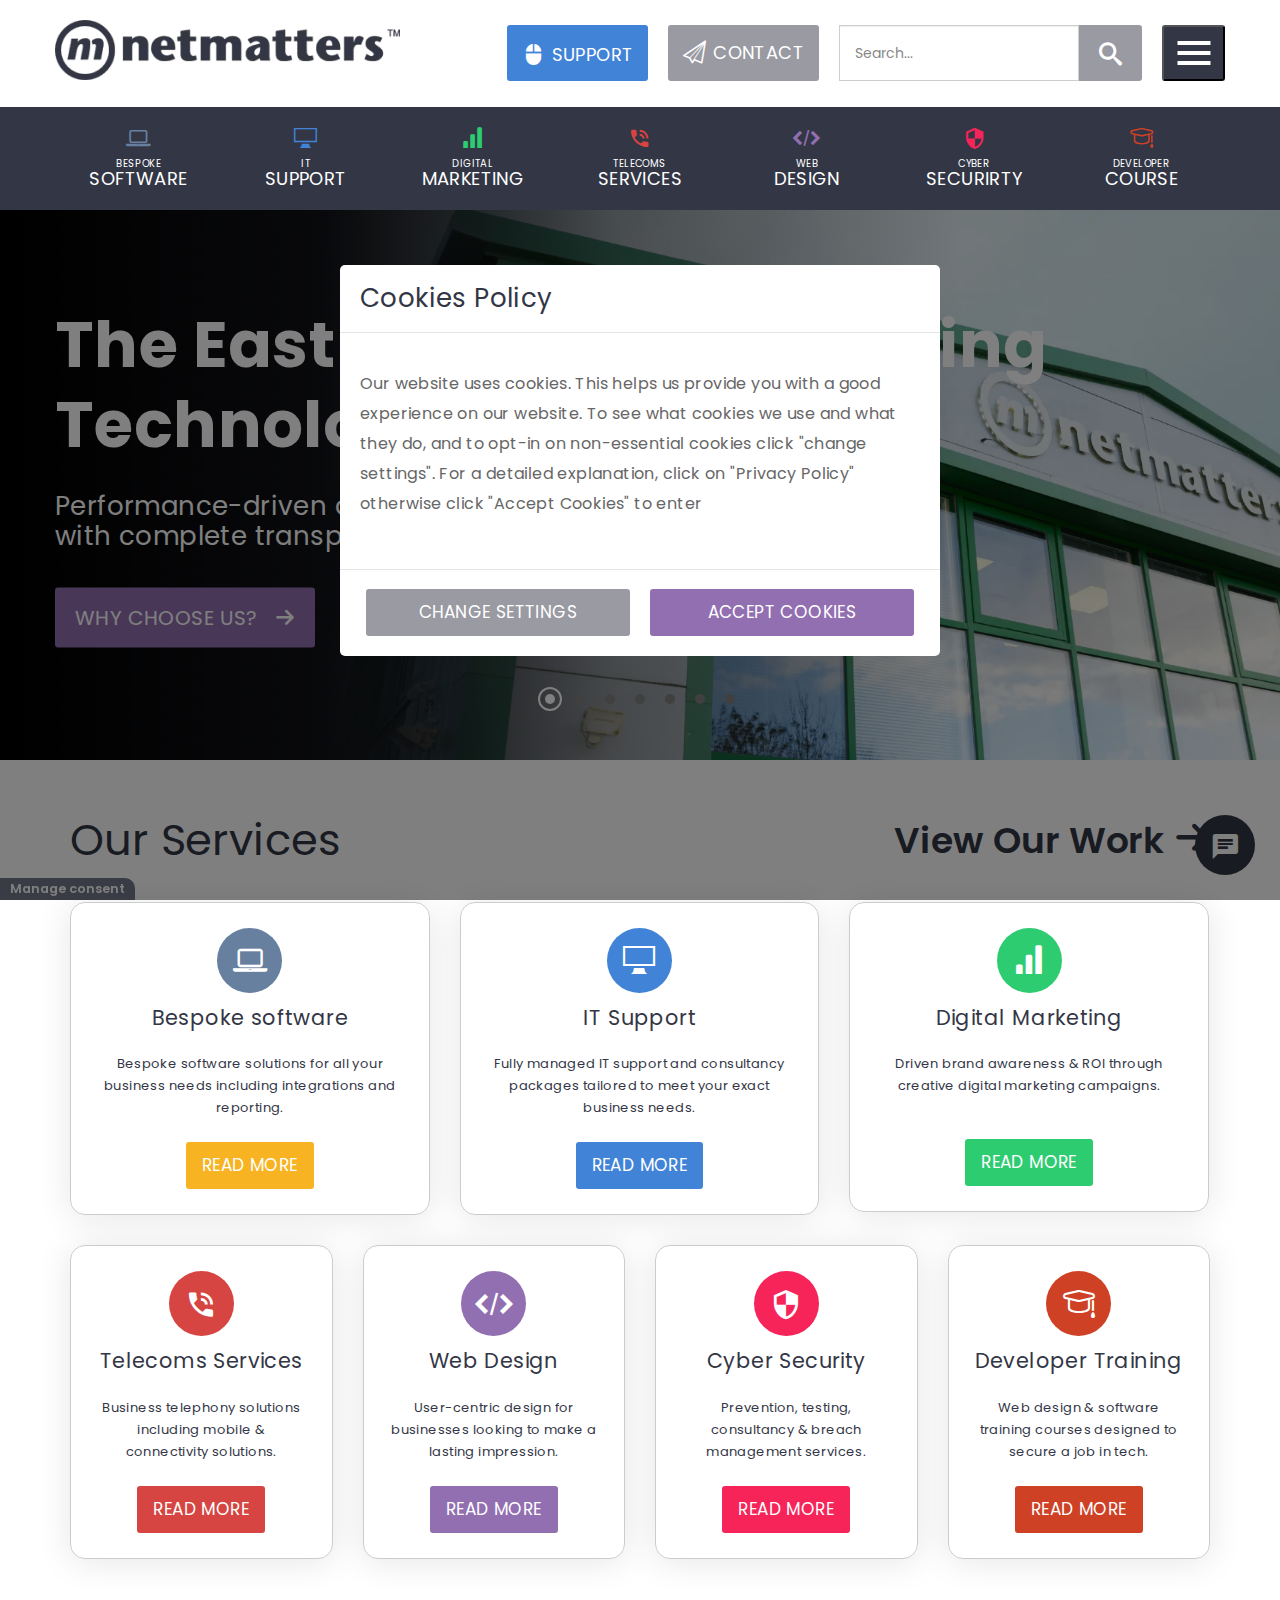
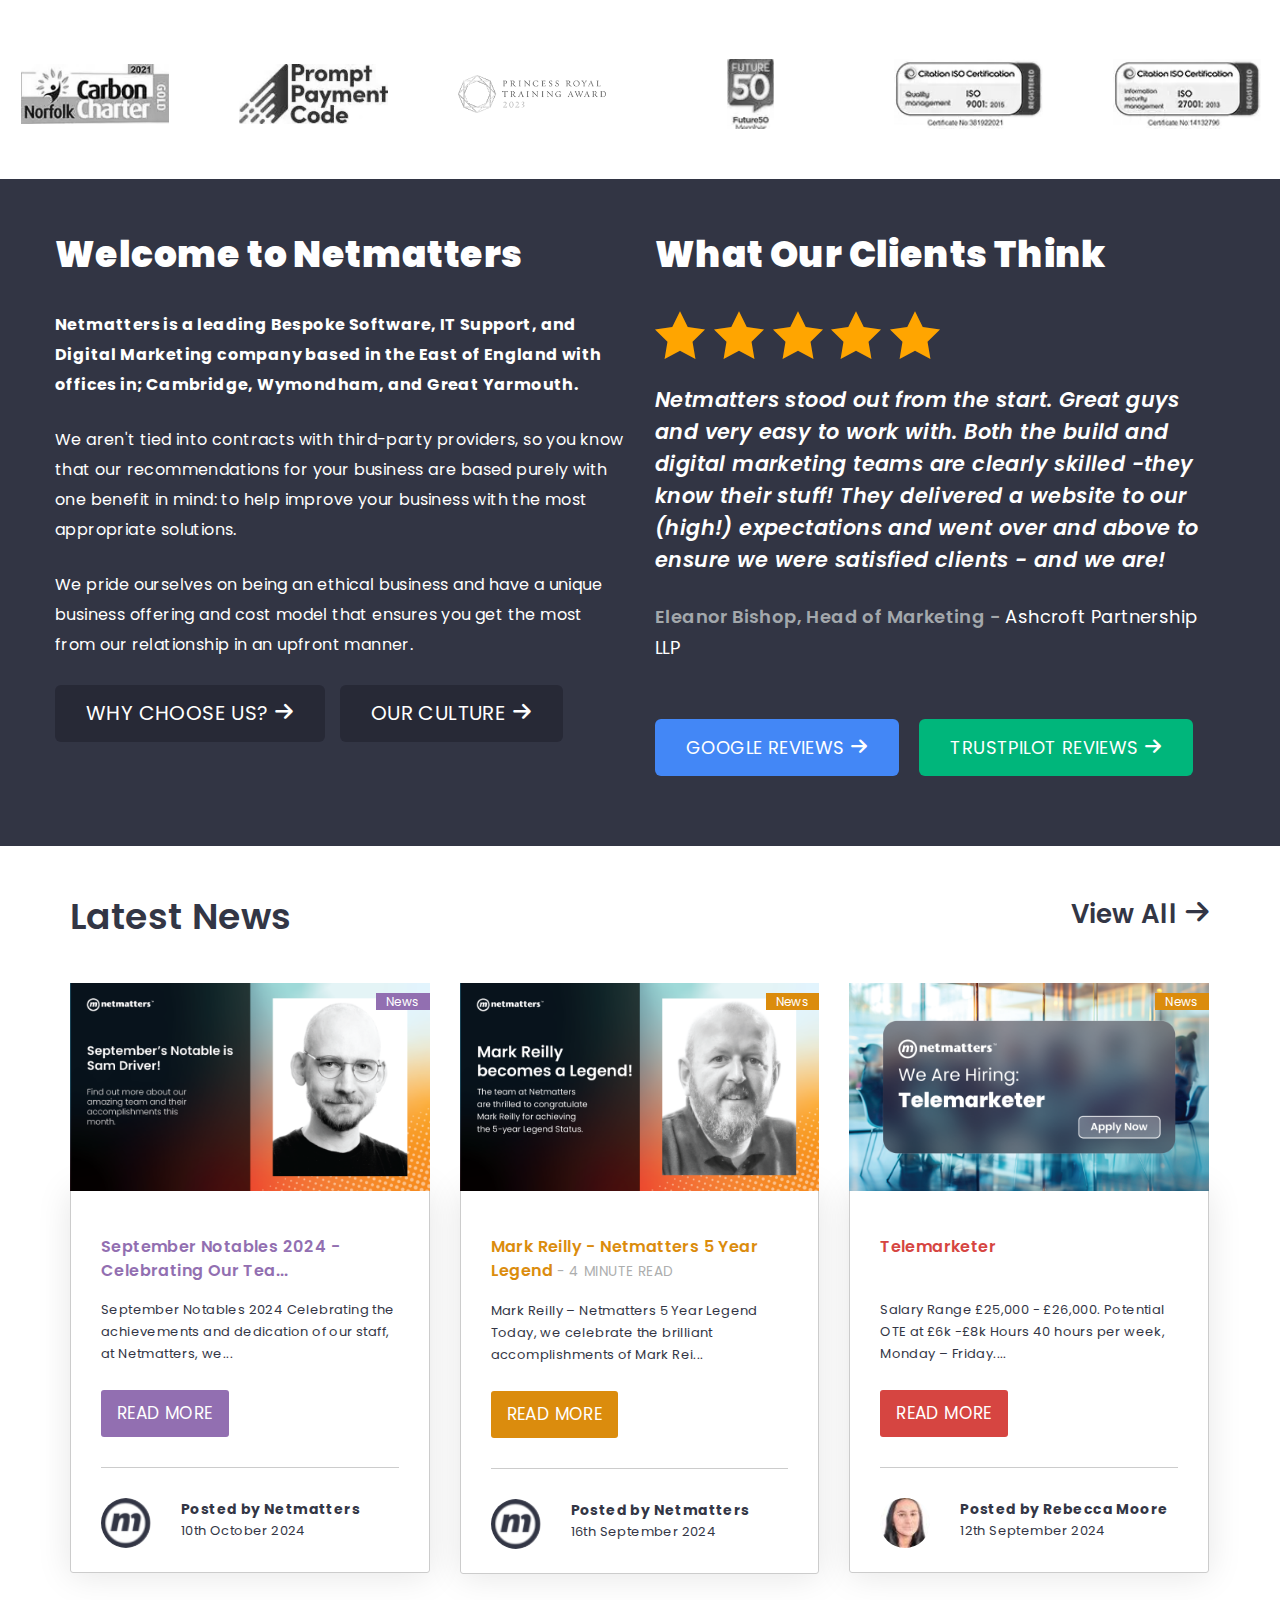
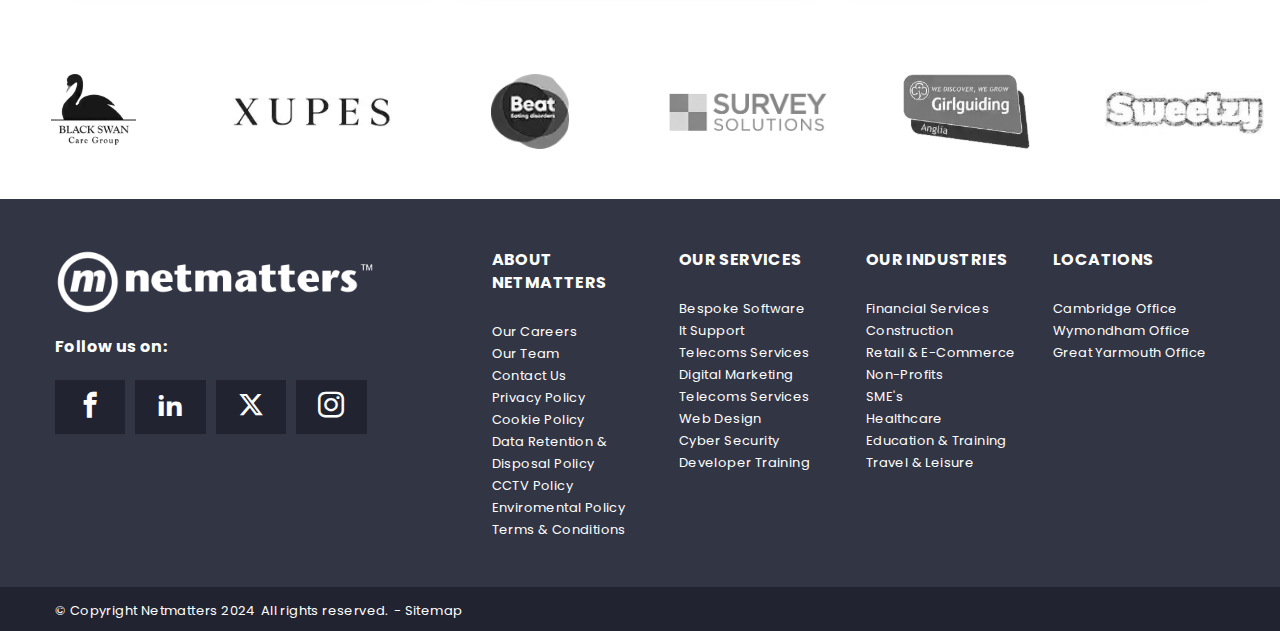
==== index.html @ 485cbc6a "footer shift on sidebar opening fixed" ====
<!DOCTYPE html>
<html lang="en">
    <head>
      	<meta charset="utf-8">
	    <meta http-equiv="X-UA-Compatible" content="IE=edge">
	    <meta name="viewport" content="width=device-width, initial-scale=1, maximum-scale=1">

        <title>Netmatters Homepage</title>

        <link rel="stylesheet" type="text/css" href="./js/slick/slick.css">
        <link rel="stylesheet" type="text/css" href="./js/slick/slick-theme.css">

        <link rel="stylesheet" href="https://cdnjs.cloudflare.com/ajax/libs/OwlCarousel2/2.3.4/assets/owl.carousel.min.css" integrity="sha512-tS3S5qG0BlhnQROyJXvNjeEM4UpMXHrQfTGmbQ1gKmelCxlSEBUaxhRBj/EFTzpbP4RVSrpEikbmdJobCvhE3g==" crossorigin="anonymous" referrerpolicy="no-referrer">
        <link rel="stylesheet" href="https://cdnjs.cloudflare.com/ajax/libs/OwlCarousel2/2.3.4/assets/owl.theme.default.min.css" integrity="sha512-sMXtMNL1zRzolHYKEujM2AqCLUR9F2C4/05cdbxjjLSRvMQIciEPCQZo++nk7go3BtSuK9kfa/s+a4f4i5pLkw==" crossorigin="anonymous" referrerpolicy="no-referrer">

        <link rel="stylesheet" href="./img/icomoon-main/style.css">

        <link rel="preconnect" href="https://fonts.googleapis.com">
        <link rel="preconnect" href="https://fonts.gstatic.com" crossorigin>
        <link href="https://fonts.googleapis.com/css2?family=Poppins:ital,wght@0,100;0,200;0,300;0,400;0,500;0,600;0,700;0,800;0,900;1,100;1,200;1,300;1,400;1,500;1,600;1,700;1,800;1,900&display=swap" rel="stylesheet">

        <link rel="stylesheet" href="css/application.css">
    </head>
    <body>
        <div id="body-container">
            <div class="header">
                <div class="inner-header">
                    <div class="container">
                        <div class="header-bar-container">
                            <div class="top-header">
                                <a href="#">
                                    <img class="header-netmatters" src="./img/f-logo.png" srcset="././img/f-logo.webp" alt="Netmatters Logo in black">
                                </a>
                                <span class="icon-phone_in_talk header-phone-icon"></span>
                                <div class="header-search-and-icons">
                                    <a href="#" class="large-screen-mouse">
                                        <span class="icon-mouse"></span>
                                        <span class="large-screen-mouse__text">SUPPORT</span>
                                    </a>
                                    <a href="#" class="large-screen-paperplane">
                                        <span class="icon-paperplane"></span>
                                        <span class="large-screen-paperplane__text">CONTACT</span>
                                    </a>
                                    <div class="large-screen-search-container">
                                        <input class="large-screen-search-bar" placeholder="Search...">
                                    </div>
                                    <button class="icon-search-big-btn">
                                        <span class="icon-search"></span>
                                    </button>
                                    <button class="hamburger-icon header" type="button">
                                        <span class="hamburger-line-container">
                                            <span class="hamburger-line"></span>
                                            <span class="hamburger-line"></span>
                                            <span class="hamburger-line"></span>
                                        </span>
                                    </button>
                                </div>
                            </div>
                            <div class="bottom-header">
                                <div class="small-screen-search-bar">
                                    <span>search...</span>
                                    <input class="small-screen-search-input">
                                    <span class="icon-search icon-search-small"></span>
                                </div>
                            </div>
                        </div>
                    </div>
                </div>
                <div class="banner-header">
                    <div class="container">

                        <ul class="banner-dropdown">
                            <li class="banner-bespoke-software">
                                <a>
                                    <span class="icon-laptop banner-avatar"></span>
                                    <span class="banner-text-small">BESPOKE</span>
                                    <span class="banner-bar-text">SOFTWARE</span>
                                </a>
                                <div class="banner-inner-dropdown-container inner-bespoke-software">
                                    <div class="top-and-bottom-padding ">
                                        <div class="container">
                                            <div class="banner-dropdown-h1">
                                                <span>Our Bespoke Software Services</span>
                                            </div>
                                            <ul class="banner-inner-dropdown">
                                                <li class="banner-dropdown-item">
                                                    <span class="icon-cogs banner-avatar"></span>
                                                    <a class="banner-dropdown-a" href="#"><span>Bespoke CRM</span></a>
                                                </li>
                                                <li class="banner-dropdown-item">
                                                    <span class="icon-briefcase banner-avatar"></span>
                                                    <a class="banner-dropdown-a" href="#"><span>Business Automation</span></a>
                                                </li>
                                                <li class="banner-dropdown-item">
                                                    <span class="icon-arrow-shuffle banner-avatar"></span>
                                                    <a class="banner-dropdown-a" href="#"><span>Software Integrations</span></a>
                                                </li>
                                                <li class="banner-dropdown-item">
                                                    <span class="icon-mobile2 banner-avatar"></span>
                                                    <a class="banner-dropdown-a" href="#"><span>Mobile App Development</span></a>
                                                </li>
                                                <li class="banner-dropdown-item">
                                                    <span class="icon-folder-open banner-avatar"></span>
                                                    <a class="banner-dropdown-a" href="#"><span>Bespoke Databases</span></a>
                                                </li>
                                                <li class="banner-dropdown-item">
                                                    <span class="icon-transfer banner-avatar"></span>
                                                    <a class="banner-dropdown-a" href="#"><span>Sharepoint Development</span></a>
                                                </li>
                                                <li class="banner-dropdown-item">
                                                    <span class="icon-download3 banner-avatar"></span>
                                                    <a class="banner-dropdown-a" href="#"><span>Operational Systems</span></a>
                                                </li>
                                                <li class="banner-dropdown-item">
                                                    <span class="icon-people_alt banner-avatar"></span>
                                                    <a class="banner-dropdown-a" href="#"><span>Business Central Implementation</span></a>
                                                </li>
                                                <li class="banner-dropdown-item">
                                                    <span class="icon-laptop1 banner-avatar"></span>
                                                    <a class="banner-dropdown-a" href="#"><span>Internet Of Things (IoT) Software</span></a>
                                                </li>
                                                <li class="banner-dropdown-item">
                                                    <span class="icon-cloud banner-avatar"></span>
                                                    <a class="banner-dropdown-a" href="#"><span>Intranet Development</span></a>
                                                </li>
                                                <li class="banner-dropdown-item">
                                                    <span class="icon-cloud-download banner-avatar"></span>
                                                    <a class="banner-dropdown-a" href="#"><span>Customer Portal Development</span></a>
                                                </li>
                                                <li class="banner-dropdown-item">
                                                    <span class="icon-globe banner-avatar"></span>
                                                    <a class="banner-dropdown-a" href="#"><span>Reporting Hub</span></a>
                                                </li>
                                                <li class="banner-dropdown-item">
                                                    <span class="icon-handshake-o banner-avatar"></span>
                                                    <a class="banner-dropdown-a" href="#"><span>SAP S/4HANA Development</span></a>
                                                </li>
                                            </ul>
                                        </div>
                                    </div>
                                </div>
                            </li>
                            <li class="banner-it-support">
                                <a>
                                    <span class="icon-display banner-avatar"></span>
                                    <span class="banner-text-small">IT</span>
                                    <span class="banner-bar-text">SUPPORT</span>
                                </a>
                                <div class="banner-inner-dropdown-container inner-it-support">
                                    <div class="top-and-bottom-padding">
                                        <div class="container">
                                            <div class="banner-dropdown-h1">
                                                <span>Our IT Support Services</span>
                                            </div>
                                            <ul class="banner-inner-dropdown">
                                                <li class="banner-dropdown-item">
                                                    <span class="icon-headphones banner-avatar"></span>
                                                    <a class="banner-dropdown-a" href="#"><span>Managed IT Support</span></a>
                                                </li>
                                                <li class="banner-dropdown-item">
                                                    <span class="icon-briefcase banner-avatar"></span>
                                                    <a class="banner-dropdown-a" href="#"><span>Business IT Support</span></a>
                                                </li>
                                                <li class="banner-dropdown-item">
                                                    <span class="icon-laptop1 banner-avatar"></span>
                                                    <a class="banner-dropdown-a" href="#"><span>Office 365 For Business</span></a>
                                                </li>
                                                <li class="banner-dropdown-item">
                                                    <span class="icon-graduation-cap banner-avatar"></span>
                                                    <a class="banner-dropdown-a" href="#"><span>IT Consultancy</span></a>
                                                </li>
                                                <li class="banner-dropdown-item">
                                                    <span class="icon-cloud banner-avatar"></span>
                                                    <a class="banner-dropdown-a" href="#"><span>Cloud Service Provider</span></a>
                                                </li>
                                                <li class="banner-dropdown-item">
                                                    <span class="icon-cabinet banner-avatar"></span>
                                                    <a class="banner-dropdown-a" href="#"><span>Data Backup & Disaster Recovery</span></a>
                                                </li>
                                            </ul>
                                        </div>
                                    </div>
                                </div>
                            </li>
                            <li class="banner-digital-marketing">
                                <a>
                                    <span class="icon-bar-graph banner-avatar"></span>
                                    <span class="banner-text-small">DIGITAL</span>
                                    <span class="banner-bar-text">MARKETING</span>
                                </a>
                                <div class="banner-inner-dropdown-container inner-digital-marketing">
                                    <div class="top-and-bottom-padding">
                                        <div class="container">
                                            <div class="banner-dropdown-h1">
                                                <span>Our Digital Marketing Services</span>
                                            </div>
                                            <ul class="banner-inner-dropdown">
                                                <li class="banner-dropdown-item">
                                                    <span class="icon-search banner-avatar"></span>
                                                    <a class="banner-dropdown-a" href="#"><span>Search Engine Optimisation (SEO)</span></a>
                                                </li>
                                                <li class="banner-dropdown-item">
                                                    <span class="icon-money banner-avatar"></span>
                                                    <a class="banner-dropdown-a" href="#"><span>Pay Per Click Advertisment (PPC)</span></a>
                                                </li>
                                                <li class="banner-dropdown-item">
                                                    <span class="icon-arrow-up-right2 banner-avatar"></span>
                                                    <a class="banner-dropdown-a" href="#"><span>Conversion Rate Optimisation</span></a>
                                                </li>
                                                <li class="banner-dropdown-item">
                                                    <span class="icon-folder-open banner-avatar"></span>
                                                    <a class="banner-dropdown-a" href="#"><span>Email Marketing</span></a>
                                                </li>
                                                <li class="banner-dropdown-item">
                                                    <span class="icon-people_alt banner-avatar"></span>
                                                    <a class="banner-dropdown-a" href="#"><span>Social Media Marketing</span></a>
                                                </li>
                                                <li class="banner-dropdown-item">
                                                    <span class="icon-pencil banner-avatar"></span>
                                                    <a class="banner-dropdown-a" href="#"><span>Content Marketing</span></a>
                                                </li>
                                            </ul>
                                        </div>
                                    </div>
                                </div>
                            </li>
                            <li class="banner-telecoms-services">
                                <a>
                                    <span class="icon-phone_in_talk banner-avatar"></span>
                                    <span class="banner-text-small">TELECOMS</span>
                                    <span class="banner-bar-text">SERVICES</span>
                                </a>
                                <div class="banner-inner-dropdown-container inner-telecoms-services">
                                    <div class="top-and-bottom-padding">
                                        <div class="container">
                                            <div class="banner-dropdown-h1">
                                                <span>Our Telecoms Services</span>
                                            </div>
                                            <ul class="banner-inner-dropdown">
                                                <li class="banner-dropdown-item">
                                                    <span class="icon-ticket banner-avatar"></span>
                                                    <a class="banner-dropdown-a" href="#"><span>Business Mobile</span></a>
                                                </li>
                                                <li class="banner-dropdown-item">
                                                    <span class="icon-phone banner-avatar"></span>
                                                    <a class="banner-dropdown-a" href="#"><span>Hosted VoIP Server</span></a>
                                                </li>
                                                <li class="banner-dropdown-item">
                                                    <span class="icon-phone_forwarded banner-avatar"></span>
                                                    <a class="banner-dropdown-a" href="#"><span>Business VoIP Systems</span></a>
                                                </li>
                                                <li class="banner-dropdown-item">
                                                    <span class="icon-meter banner-avatar"></span>
                                                    <a class="banner-dropdown-a" href="#"><span>Business Broadband</span></a>
                                                </li>
                                                <li class="banner-dropdown-item">
                                                    <span class="icon-handshake-o banner-avatar"></span>
                                                    <a class="banner-dropdown-a" href="#"><span>Leased Line Provider</span></a>
                                                </li>
                                                <li class="banner-dropdown-item">
                                                    <span class="icon-phone banner-avatar"></span>
                                                    <a class="banner-dropdown-a" href="#"><span>3CX Systems</span></a>
                                                </li>
                                            </ul>
                                        </div>
                                    </div>
                                </div>
                            </li>
                            <li class="banner-web-design">
                                <a>
                                    <span class="icon-embed2 banner-avatar"></span>
                                    <span class="banner-text-small">WEB</span>
                                    <span class="banner-bar-text">DESIGN</span>
                                </a>
                                <div class="banner-inner-dropdown-container inner-web-design">
                                    <div class="top-and-bottom-padding">
                                        <div class="container">
                                            <div class="banner-dropdown-h1">
                                                <span>Our Web Design Services</span>
                                            </div>
                                            <ul class="banner-inner-dropdown">
                                                <li class="banner-dropdown-item">
                                                    <span class="icon-pencil banner-avatar"></span>
                                                    <a class="banner-dropdown-a" href="#"><span>Bespoke Webiste Design</span></a>
                                                </li>
                                                <li class="banner-dropdown-item">
                                                    <span class="icon-cart banner-avatar"></span>
                                                    <a class="banner-dropdown-a" href="#"><span>eCommerce Website Design</span></a>
                                                </li>
                                                <li class="banner-dropdown-item">
                                                    <span class="icon-laptop1 banner-avatar"></span>
                                                    <a class="banner-dropdown-a" href="#"><span>Pay Monthly Websites</span></a>
                                                </li>
                                                <li class="banner-dropdown-item">
                                                    <span class="icon-bullhorn banner-avatar"></span>
                                                    <a class="banner-dropdown-a" href="#"><span>Branding & Design</span></a>
                                                </li>
                                                <li class="banner-dropdown-item">
                                                    <span class="icon-mobile2 banner-avatar"></span>
                                                    <a class="banner-dropdown-a" href="#"><span>Mobile App Design</span></a>
                                                </li>
                                                <li class="banner-dropdown-item">
                                                    <span class="icon-cloud banner-avatar"></span>
                                                    <a class="banner-dropdown-a" href="#"><span>Web Hosting</span></a>
                                                </li>
                                            </ul>
                                        </div>
                                    </div>
                                </div>
                            </li>
                            <li class="banner-cyber-security">
                                <a>
                                    <span class="icon-security banner-avatar"></span>
                                    <span class="banner-text-small">CYBER</span>
                                    <span class="banner-bar-text">SECURIRTY</span>
                                </a>
                                <div class="banner-inner-dropdown-container inner-cyber-security">
                                    <div class="top-and-bottom-padding">
                                        <div class="container">
                                            <div class="banner-dropdown-h1">
                                                <span>Our Cyber Secuirty Services</span>
                                            </div>
                                            <ul class="banner-inner-dropdown">
                                                <li class="banner-dropdown-item">
                                                    <span class="icon-copy banner-avatar"></span>
                                                    <a class="banner-dropdown-a" href="#"><span>Cyber Security Assessment</span></a>
                                                </li>
                                                <li class="banner-dropdown-item">
                                                    <span class="icon-clock banner-avatar"></span>
                                                    <a class="banner-dropdown-a" href="#"><span>Cyber Secuirty Managment</span></a>
                                                </li>
                                                <li class="banner-dropdown-item">
                                                    <span class="icon-flask banner-avatar"></span>
                                                    <a class="banner-dropdown-a" href="#"><span>Cyber Penetration Testing</span></a>
                                                </li>
                                                <li class="banner-dropdown-item">
                                                    <span class="icon-graduation-cap banner-avatar"></span>
                                                    <a class="banner-dropdown-a" href="#"><span>Cyber Essentials Certification</span></a>
                                                </li>
                                                <li class="banner-dropdown-item">
                                                    <span class="icon-shield banner-avatar"></span>
                                                    <a class="banner-dropdown-a" href="#"><span>PCI Compliance</span></a>
                                                </li>
                                                <li class="banner-dropdown-item">
                                                    <span class="icon-locked banner-avatar"></span>
                                                    <a class="banner-dropdown-a" href="#"><span>Hacking Prevention</span></a>
                                                </li>
                                            </ul>
                                        </div>
                                    </div>
                                </div>
                            </li>
                            <li class="banner-developer-course">
                                <a>
                                    <span class="icon-study banner-avatar"></span>
                                    <span class="banner-text-small">DEVELOPER</span>
                                    <span class="banner-bar-text">COURSE</span>
                                </a>
                                <div class="banner-inner-dropdown-container inner-developer-course">
                                    <div class="top-and-bottom-padding">
                                        <div class="container">
                                            <div class="banner-dropdown-h1">
                                                <span>Our Developer Course Services</span>
                                            </div>
                                            <ul class="banner-inner-dropdown">
                                                <li class="banner-dropdown-item">
                                                    <span class="icon-laptop1 banner-avatar"></span>
                                                    <a class="banner-dropdown-a" href="#"><span>Train For A Career In Tech</span></a>
                                                </li>
                                                <li class="banner-dropdown-item">
                                                    <span class="icon-pencil banner-avatar"></span>
                                                    <a class="banner-dropdown-a" href="#"><span>Skills Bootcamp</span></a>
                                                </li>
                                                <li class="banner-dropdown-item">
                                                    <span class="icon-help-with-circle banner-avatar"></span>
                                                    <a class="banner-dropdown-a" href="#"><span>Scion Scheme Questions</span></a>
                                                </li>
                                                <li class="banner-dropdown-item">
                                                    <span class="icon-handshake-o banner-avatar"></span>
                                                    <a class="banner-dropdown-a" href="#"><span>Scion Collaborators</span></a>
                                                </li>
                                            </ul>
                                        </div>
                                    </div>
                                </div>
                            </li>
                        </ul>
                    </div>
                </div>
            </div>

            <div id="banner">
                <div class="banner-container dark-overlay">
                    <div class="banner-slider">
                        <!-- Slide 1 -->
                        <div class="banner-slide">
                            <img class="banner-image" src="./img/home-YLei.png" srcset="./img/home-YLei.webp" alt="netmatters building">
                            <div class="banner-title">
                                <div class="banner-text container">
                                    <h2>The East Of England's Leading Technology Company</h2>
                                    <p>
                                        Performance-driven digital and technology services
                                        <br>
                                        with complete transparency.
                                    </p>
                                    <a href="#"  class="banner-btn slide-1-btn">
                                        WHY CHOOSE US?
                                        <span class="icon-arrow-right2"></span>
                                    </a>
                                </div>
                            </div>
                        </div>
                        <!-- Slide 2 -->
                        <div class="banner-slide">
                            <img class="banner-image" src="./img/home-O67Y.jpg" srcset="./img/home-O67Y.webp" alt="netmatters staff">
                            <div class="banner-title">
                                <div class="banner-text container">
                                    <h2>Bespoke Software</h2>
                                    <p>
                                        Delivering expert bespoke software
                                        <br>
                                        solutions across a range of industries
                                    </p>
                                    <a href="#" class="banner-btn slide-2-btn">
                                        FIND OUT MORE
                                        <span class="icon-arrow-right2"></span>
                                    </a>
                                </div>
                            </div>
                        </div>
                        <!-- Slide 3 -->
                        <div class="banner-slide">
                            <img class="banner-image" src="./img/home-gay8.png" srcset="./img/home-gay8.webp" alt="person fixing computer">
                            <div class="banner-title">
                                <div class="banner-text container">
                                    <h2>IT Support</h2>
                                    <p>
                                        Fast and cost-effective IT support
                                        <br>
                                        services for your business.
                                    </p>
                                    <a href="#" class="banner-btn slide-3-btn">
                                        FIND OUT MORE
                                        <span class="icon-arrow-right2"></span>
                                    </a>
                                </div>
                            </div>
                        </div>
                        <!-- Slide 4 -->
                        <div class="banner-slide">
                            <img class="banner-image" src="./img/home-6yTp.png" srcset="./img/home-6yTp.webp" alt="people doing a desk job">
                            <div class="banner-title">
                                <div class="banner-text container">
                                    <h2>Digital Marketing</h2>
                                    <p>
                                        Generating your new business through
                                        <br>
                                        results-driven marketing activites
                                    </p>
                                    <a href="#" class="banner-btn slide-4-btn">
                                        FIND OUT MORE
                                        <span class="icon-arrow-right2"></span>
                                    </a>
                                </div>
                            </div>
                        </div>
                        <!-- Slide 5 -->
                        <div class="banner-slide">
                            <img class="banner-image" src="./img/home-J8Xx.png" srcset="./img/home-J8Xx.webp" alt="phone">
                            <div class="banner-title">
                                <div class="banner-text container">
                                    <h2>Telecoms Services</h2>
                                    <p>
                                        A new approach to connectivity, see
                                        <br>
                                        how we can help your business.
                                    </p>
                                    <a href="#" class="banner-btn slide-5-btn">
                                        FIND OUT MORE
                                        <span class="icon-arrow-right2"></span>
                                    </a>
                                </div>
                            </div>
                        </div>
                        <!-- Slide 6 -->
                        <div class="banner-slide">
                            <img class="banner-image" src="./img/home-K0pn.jpg" srcset="./img/home-K0pn.webp" alt="person">
                            <div class="banner-title">
                                <div class="banner-text container">
                                    <h2>Web Design</h2>
                                    <p>
                                        For business looking to make a strong
                                        <br>
                                        and effective first impression
                                    </p>
                                    <a href="#" class="banner-btn slide-6-btn">
                                        FIND OUT MORE
                                        <span class="icon-arrow-right2"></span>
                                    </a>
                                </div>
                            </div>
                        </div>
                        <!-- Slide 7 -->
                        <div class="banner-slide">
                            <img class="banner-image" src="./img/home-MSxH.png" srcset="./img/home-MSxH.webp" alt="cyber secuirty image">
                            <div class="banner-title">
                                <div class="banner-text container">
                                    <h2>Cyber Security</h2>
                                    <p>
                                        Keeping businesses and their customers
                                        <br>
                                        sensitive information protected
                                    </p>
                                    <a href="#" class="banner-btn slide-7-btn">
                                        FIND OUT MORE
                                        <span class="icon-arrow-right2"></span>
                                    </a>
                                </div>
                            </div>
                        </div>
                    </div>
                </div>
            </div>

            <div class="main-content">
                <div class="top-and-bottom-padding ">
                    <div class="container">
                        <div class ="services-header service-padding">
                            <h2 class="our-services-title"> Our Services</h2>
                            <a class="top-services-arrow">View Our Work <span class="icon-arrow-right2"></span></a>
                        </div>
                        <div class="services-container">
                            <div class="services-section">
                                <div class="service-padding main-item">
                                    <a class="service-item bespoke-software">
                                        <span class="icon-laptop services-avatar"></span>
                                        <span class="service-item-header main-item">Bespoke software </span>
                                        <span class="service-item-text">Bespoke software solutions for all your business needs including integrations and reporting.</span>
                                        <div class="service-section-btn ">
                                            <span class="btn bespoke-software-btn">read more</span>
                                        </div>
                                    </a>
                                </div>
                                <div class="service-padding main-item">
                                    <a class="service-item it-support">
                                        <span class="icon-display services-avatar"></span>
                                        <span class="service-item-header">IT Support</span>
                                        <span class="service-item-text">Fully managed IT support and consultancy packages tailored to meet your exact business needs.
                                        </span>
                                        <div class="service-section-btn">
                                            <span class="btn it-support-btn">read more</span>
                                        </div>
                                    </a>
                                </div>
                                <div class="service-padding main-item">
                                    <a class="service-item digital-marketing">
                                        <span class="icon-bar-graph services-avatar"></span>
                                        <span class="service-item-header">Digital Marketing</span>
                                        <span class="service-item-text">Driven brand awareness &amp; ROI through creative digital marketing campaigns.</span>
                                        <div class="service-section-btn">
                                            <span class="btn digital-marketing-btn">read more</span>
                                        </div>
                                    </a>
                                </div>
                                <div class="service-padding secondary-item">
                                    <a class="service-item telecoms-services">
                                        <span class="icon-phone_in_talk services-avatar"></span>
                                        <span class="service-item-header">Telecoms Services</span>
                                        <span class="service-item-text">Business telephony solutions including mobile &amp; connectivity solutions.</span>
                                        <div class="service-section-btn">
                                            <span class="btn telecoms-services-btn">read more</span>
                                        </div>
                                    </a>
                                </div>
                                <div class="service-padding secondary-item">
                                    <a class="service-item web-design">
                                        <span class="icon-embed2 services-avatar"></span>
                                        <span class="service-item-header">Web Design</span>
                                        <span class="service-item-text">User-centric design for businesses looking to make a lasting impression.</span>
                                        <div class="service-section-btn">
                                            <span class="btn web-design-btn">read more</span>
                                        </div>
                                    </a>
                                </div>
                                <div class="service-padding secondary-item">
                                    <a class="service-item cyber-security">
                                        <span class="icon-security services-avatar"></span>
                                        <span class="service-item-header">Cyber Security</span>
                                        <span class="service-item-text">Prevention, testing, consultancy &amp; breach management services.</span>
                                        <div class="service-section-btn">
                                            <span class="btn cyber-security-btn">read more</span>
                                        </div>
                                    </a>
                                </div>
                                <div class="service-padding secondary-item">
                                    <a class="service-item developer-training">
                                        <span class="icon-study services-avatar"></span>
                                        <span class="service-item-header">Developer Training</span>
                                        <span class="service-item-text">Web design &amp; software training courses designed to secure a job in tech.</span>
                                        <div class="service-section-btn">
                                            <span class="btn developer-training-btn">read more</span>
                                        </div>
                                    </a>
                                </div>
                            </div>
                        </div>
                    </div>
                    <div class="bottom-services-bar overflow-hidden">
                        <div class="service-view-work">
                            <a><strong>View Our Work <span class="icon-arrow-right2"></span></strong></a>
                        </div>
                        <div class="our-work-examples owl-carousel owl-theme">
                            <div class="picture item">
                                <img class="colored-picture" src="./img/norfolk-carbon-charter.jpg" srcset="./img/norfolk-carbon-charter.webp" alt="">
                            </div>
                            <div class="picture item">
                                <img class="colored-picture" src="./img/PPC_logo.jpg" srcset="./img/PPC_logo.webp" alt="">
                            </div>
                            <div class="picture item">
                                <img class="colored-picture" src="./img/princess-royal-training.png" srcset="./img/princess-royal-training.webp" alt="">
                            </div>
                            <div class="picture item">
                                <img class="colored-picture" src="./img/future-50.jpg" srcset="./img/future-50.webp" alt="">
                            </div>
                            <div class="picture item">
                                <img class="colored-picture" src="./img/qms.png" srcset="./img/qms.webp" alt="">
                            </div>
                            <div class="picture item">
                                <img class="colored-picture" src="./img/iso_27001.png" srcset="./img/iso_27001.webp" alt="">
                            </div>
                            <div class="picture item">
                                <img class="colored-picture" src="./img/skills-of-tomorrow.jpg" srcset="./img/skills-of-tomorrow.webp" alt="">
                            </div>
                            <div class="picture item">
                                <img class="colored-picture" src="./img/cyber-essentials-colour.jpg" srcset="./img/cyber-essentials-colour.webp" alt="">
                            </div>
                            <div class="picture item">
                                <img class="colored-picture" src="./img/google-partner.jpg" srcset="./img/google-partner.webp" alt="">
                            </div>
                        </div>
                    </div>
                </div>
                <div class="wtn-background">
                    <div class="about">
                        <div class="container">
                            <div class=" wtn-rows">
                                <div class="row-1">
                                    <h2 class="about-title"><strong>Welcome to Netmatters</strong></h2>
                                    <p><strong>Netmatters is a leading <a class="wtn-text" href="#">Bespoke Software</a>, 
                                    <a class="wtn-text" href="#">IT Support</a>, and <a class="wtn-text" href="#">Digital Marketing</a> 
                                    company based in the East of England with offices in; <a class="wtn-text" href="#">Cambridge</a>, 
                                    <a class="wtn-text" href="#">Wymondham</a>, and <a class="wtn-text" href="#">Great Yarmouth</a>.</strong></p>
                                    <p>We aren't tied into contracts with third-party providers, so you know that our recommendations for your business are based purely with one benefit in mind: to help improve your business with the most appropriate solutions.</p>
                                    <p>We pride ourselves on being an ethical business and have a unique business offering and cost model that ensures you get the most from our relationship in an upfront manner.</p>
                                    <div class="row-1-btn-div">
                                        <a href="#" class="btn main-buttons top-btn">
                                            why choose us? 
                                            <span class="icon-arrow-right2"></span>
                                        </a>
                                        <a href="#" class="btn main-buttons">
                                            our culture 
                                            <span class="icon-arrow-right2"></span>
                                        </a>
                                    </div>
                                </div>
                                <div class="row-2">
                                    <h2 class="about-title"><strong>What Our Clients Think</strong></h2>
                                    <div class="icon-star-container">
                                        <span class="icon-star-full"></span>
                                        <span class="icon-star-full"></span>
                                        <span class="icon-star-full"></span>
                                        <span class="icon-star-full"></span>
                                        <span class="icon-star-full"></span>
                                    </div>
                                    <p>
                                        <span class="client-quote">Netmatters stood out from the start. Great guys and very easy to work with. Both the build and digital marketing teams are clearly skilled -they know their stuff! They delivered a website to our (high!) 
                                        expectations and went over and above to ensure we were satisfied clients - and we are!
                                        </span>
                                    </p>
                                    <p>
                                        <span class="client-quote-author ">
                                            <span class="author-name">Eleanor Bishop, Head of Marketing - </span><a class="wtn-text" href="#">Ashcroft Partnership LLP</a>
                                        </span>
                                    </p>
                                    <div class="button-container">
                                        <a href="#" class="btn main-buttons btn-google">
                                            Google Reviews 
                                            <span class="icon-arrow-right2"></span>
                                        </a>
                                        <a href="#" class="btn main-buttons btn-trustpilot">
                                            TrustPilot Reviews 
                                            <span class="icon-arrow-right2"></span>
                                        </a>
                                    </div>
                                </div>
                            </div>
                        </div>
                    </div>
                </div>
                <div class="latest-news-block">
                    <div class="container">
                        <div class="heading-container">
                            <h2 class="about-title latest-news-about-title">Latest News</h2>
                            <span class="latest-news-h3">
                                <a class="latest-news-view-all" href="#">
                                    View All <strong><em><span class="icon-arrow-right2"></span></em></strong>
                                </a>
                            </span>
                        </div>

                        <div class="content-section">
                            <div class="article-list">
                                <div class="row">
                                    <div class="article-1">
                                        <div class="img-container">
                                            <a class="news-link news-link-one" href="#">
                                                News
                                            </a>
                                            <a href="#" class="article-link">
                                                <img class="responsive-image" src="./img/september-notables-2024-ZBOM.png" alt="">
                                                <div class="block">
                                                    <h3 class="article-1-h3">
                                                        September Notables 2024 - Celebrating Our Tea...
                                                    </h3>
                                                    <p>
                                                        September Notables 2024 Celebrating the achievements and dedication of our staff, at Netmatters, we...
                                                    </p>
                                                    <div class="btn btn-article-1">
                                                        Read More
                                                    </div>
                                                    <div class="author">
                                                        <hr>
                                                        <div class="posted-by">
                                                            <div class="author-img">
                                                                <img src="./img/netmatters-ltd-VXAv.png" alt="">
                                                            </div>
                                                            <div class="author-details">
                                                                <strong class="author-title">Posted by Netmatters</strong>
                                                                <br>
                                                                <p>10th October 2024</p>
                                                            </div>
                                                        </div>
                                                    </div>
                                                </div>
                                            </a>
                                        </div>
                                    </div>
                                    <div class="article-2 article-padding">
                                        <div class="img-container">
                                            <a class="news-link news-link-two" href="#">
                                                News
                                            </a>
                                            <a href="#" class="article-link">
                                                <img class="responsive-image" src="./img/mark-reilly-rNAO.png" alt="">
                                                <div class="block">
                                                    <h3 class="article-2-h3">
                                                        Mark Reilly - Netmatters 5 Year Legend
                                                        <span class="time-to-read">- 4 MINUTE READ</span>
                                                    </h3>
                                                    <p>
                                                        Mark Reilly – Netmatters 5 Year Legend Today, we celebrate the brilliant accomplishments of Mark Rei...
                                                    </p>
                                                    <div class="btn btn-article-2">
                                                        Read More
                                                    </div>
                                                    <div class="author">
                                                        <hr>
                                                        <div class="posted-by">
                                                            <div class="author-img">
                                                                <img src="./img/netmatters-ltd-VXAv.png" alt="">
                                                            </div>
                                                            <div class="author-details">
                                                                <strong class="author-title">Posted by Netmatters</strong>
                                                                <br>
                                                                <p>16th September 2024</p>
                                                            </div>
                                                        </div>
                                                    </div>   
                                                </div>
                                            </a>
                                        </div>
                                    </div>
                                    <div class="article-3 article-padding">
                                        <div class="img-container">
                                            <a class="news-link news-link-two" href="#">
                                                News
                                            </a>
                                            <a href="#" class="article-link">
                                                <img class="responsive-image" src="./img/telemarketer-WU7A.png" alt="">
                                                <div class="block">
                                                    <h3 class="article-3-h3">
                                                        Telemarketer
                                                    </h3>
                                                    <p class="article-3-p">
                                                        Salary Range £25,000 - £26,000. Potential OTE at £6k -£8k Hours 40 hours per week, Monday – Friday....
                                                    </p>
                                                    <div class="btn btn-article-3">
                                                        Read More
                                                    </div>
                                                    <div class="author">
                                                        <hr>
                                                        <div class="posted-by">
                                                            <div class="author-img">
                                                                <img src="./img/rebecca-moore-1fh7.jpg" alt="A picture of rebecca moore">
                                                            </div>
                                                            <div class="author-details">
                                                                <strong class="author-title">Posted by Rebecca Moore</strong>
                                                                <br>
                                                                <p>12th September 2024</p>
                                                            </div>
                                                        </div>
                                                    </div>
                                                </div>
                                            </a>
                                        </div>
                                    </div>
                                </div>
                            </div>
                        </div>
                    </div>
                </div>
                <div class="container view-all">
                    <a>View All<span class="icon-arrow-right2"></span></a>
                </div>
                </div>
                <div class ="bottom-clients-bar">
                    <div class ="bottom-bar-images owl-carousel owl-theme">
                        <div class="picture-container item">
                            <div class="tooltip">
                                <h3>Black Swan Care Group</h3>
                                <p>Black Swan Care Group own and manage 21 high-quality care and residential homes with a focus on putting the needs of their residents first.</p>
                                <a href="#" class="tooltip-button orange-tooltip-button">VIEW OUR CASE STUDY <span class="icon-arrow-right2"></span></a>
                            </div>
                            <div class="picture">
                                <img class="colored-picture" src="./img/black_swan_logo.png" srcset="./img/black_swan_logo.webp" alt="black swan logo">
                            </div>
                        </div>
                        <div class="picture-container item">
                            <div class="tooltip">
                                <h3>Xupes</h3>
                            </div>
                            <div class="picture">
                                <img class="colored-picture" src="./img/xupes_logo.png" srcset="./img/xupes_logo.webp" alt="xupes logo">
                            </div>
                        </div>
                        <div class="picture-container item">
                            <div class="tooltip">
                                <h3>Beat</h3>
                                <p>The UK's eating disorder charity founded in 1989.</p>
                            </div>
                            <div class="picture">
                                <img class="colored-picture" src="./img/beat_logo.png" srcset="./img/beat_logo.webp" alt="beat logo">
                            </div>
                        </div>
                        <div class="picture-container item">
                            <div class="tooltip">
                                <h3>Survey Solutions</h3>
                            </div>
                            <div class="picture">
                                <img class="colored-picture" src="./img/survey_solutions_logo.png" srcset="./img/survey_solutions_logo.webp" alt="survey solutions logo">
                            </div>
                        </div>
                        <div class="picture-container item">
                            <div class="tooltip">
                                <h3>Girl Guiding Anglia</h3>
                                <p> Girl Guiding Anglia is part of Girlguiding, the UK's leading charity for girls and young women in the UK. </p>
                                <a href="#" class="tooltip-button blue-tooltip-button">VIEW OUR CASE STUDY <span class="icon-arrow-right2"></span></a>
                            </div>
                            <div class="picture">
                                <img class="colored-picture" src="./img/girl_guides_anglia_logo.png" srcset="./img/girl_guides_anglia_logo.webp" alt="girl guiding logo">
                            </div>
                        </div>
                        <div class="picture-container item">
                            <div class="tooltip">
                                <h3>Sweetzy</h3>
                                <p>Sweetzy are an online sweets retailer, based in Wymondham.</p>
                                <a href="#" class="tooltip-button green-tooltip-button">VIEW OUR CASE STUDY <span class="icon-arrow-right2"></span></a>
                            </div>
                            <div class="picture">
                                <img class="colored-picture" src="./img/sweetzy_logo.png" srcset="./img/sweetzy_logo.webp" alt="sweetzy logo">
                            </div>
                        </div>
                        <div class="picture-container item">
                            <div class="tooltip">
                                <h3>Howes Percival</h3>
                            </div>
                            <div class="picture">
                                <img class="colored-picture" src="./img/howespercivallogo.png" srcset="./img/howespercivallogo.webp" alt="howes percival logo">
                            </div>
                        </div>
                        <div class="picture-container item">
                            <div class="tooltip">
                                <h3>GDST</h3>
                                <p>
                                    The
                                    <a href="#">Girls' Day School Trust (GDST)</a>
                                    is the UK's leading family
                                    of 25 independent girls' schools.            
                                </p>
                                <a href="#" class="tooltip-button green-tooltip-button">VIEW OUR CASE STUDY <span class="icon-arrow-right2"></span></a>
                            </div>
                            <div class="picture">
                                <img class="colored-picture" src="./img/girls_day_school_trust_logob.png" srcset="./img/girls_day_school_trust_logob.webp" alt="girls day school trust logo">
                            </div>
                        </div>
                        <div class="picture-container item">
                            <div class="tooltip">
                                <h3>Ashcroft Partnership LLP</h3>
                                <p>Originally founded in 2006 as Ashcroft Anthony, they became Ashcroft Partnership LLP in 2020 and are one of the top chartered accountancy firms in Cambridge, advising entrepreneurs and families.</p>
                                <a href="#" class="tooltip-button">VIEW OUR CASE STUDY <span class="icon-arrow-right2"></span></a>
                            </div>
                            <div class="picture">
                                <img class="colored-picture" src="./img/ashcroftlogo_landscape_goldblack_DP60P-small.png" srcset="./img/ashcroftlogo_landscape_goldblack_DP60P-small.webp" alt="ashcroft logo">
                            </div>
                        </div>
                        <div class="picture-container item">
                            <div class="tooltip">
                                <h3>One Traveller</h3>
                                <p>
                                    <a href="#">One Traveller</a>
                                    , founded in 2007, is a leading provider of solo holidays for over 50s.
                                </p>
                                <a href="#" class="tooltip-button">VIEW OUR CASE STUDY <span class="icon-arrow-right2"></span></a>
                            </div>
                            <div class="picture">
                                <img class="colored-picture" src="./img/onetravellerlogo_white_figuire.png" srcset="./img/onetravellerlogo_white_figuire.webp" alt="one traveler logo">
                            </div>
                        </div>
                        <div class="picture-container item">
                            <div class="tooltip">
                                <h3>Searles Leisure Resort</h3>
                                <p>
                                    Searles Leisure Resort, on the beautiful North Norfolk coast, is an award-winning UK holiday
                                    resort for families.
                                </p>
                                <a href="#" class="tooltip-button green-tooltip-button">VIEW OUR CASE STUDY <span class="icon-arrow-right2"></span></a>
                            </div>
                            <div class="picture">
                                <img class="colored-picture" src="./img/searles_logo.jpg" srcset="./img/searles_logo.webp" alt="sweetzy logo">
                            </div>
                        </div>
                        <div class="picture-container item">
                            <div class="tooltip">
                                <h3>Busseys</h3>
                                <p>
                                    One of the UK's leading Ford dealerships.
                                </p>
                            </div>
                            <div class="picture">
                                <img class="colored-picture" src="./img/busseys_logo.png" srcset="./img/busseys_logo.webp" alt="sweetzy logo">
                            </div>
                        </div>
                        <div class="picture-container item">
                            <div class="tooltip">
                                <h3>Crane Garden Buildings</h3>
                                <p>
                                    Leading manufacturer and supplier of high-end garden rooms, summerhouses, workshops and sheds in
                                    the UK.
                                </p>
                            </div>
                            <div class="picture">
                                <img class="colored-picture" src="./img/crane_logo.png" srcset="./img/crane_logo.webp" alt="sweetzy logo">
                            </div>
                        </div>
                    </div>
                </div>
            </div>

            <footer>                
                <div class="container">
                    <div class="top-footer">
                        <div class="netmatters-footer-info">
                            <img class ="footer-main-logo" src="img/nm-logo-white-med.png" alt="Netmatters Logo in white">
                            <h4>Follow us on:</h4>
                            <div class="footer-follow-links">
                                <a class="facebook-btn" href="#">
                                    <span class="icon-facebook"></span>
                                </a>
                                <a class="linkedin-btn" href="#">
                                    <span class="icon-linkedin2"></span>
                                </a>
                                <a class="x-btn" href="#">
                                    <span class="icon-x"></span>
                                </a>
                                <a class="instagram-btn" href="#"> 
                                    <span class="icon-instagram"></span>
                                </a>
                            </div>
                        </div>
                        <div class="footer-row">
                            <div class="footer-menu">
                                <h4>About Netmatters</h4>
                                <ul class="footer-ul">
                                    <li><a class="bottom-anchor" href="#">Our Careers</a></li>
                                    <li><a class="bottom-anchor" href="#">Our Team</a></li>
                                    <li><a class="bottom-anchor" href="#">Contact Us</a></li>
                                    <li><a class="bottom-anchor" href="#">Privacy Policy</a></li>
                                    <li><a class="bottom-anchor" href="#">Cookie Policy</a></li>
                                    <li><a class="bottom-anchor" href="#">Data Retention & Disposal Policy</a></li>
                                    <li><a class="bottom-anchor" href="#">CCTV Policy</a></li>
                                    <li><a class="bottom-anchor" href="#">Enviromental Policy</a></li>
                                    <li><a class="bottom-anchor" href="#">Terms & Conditions</a></li>
                                </ul>
                            </div>
            
                            <div class="footer-menu">
                                <h4>Our Services</h4>
                                <ul class="footer-ul">
                                    <li><a class="bottom-anchor" href="#">Bespoke Software</a></li>
                                    <li><a class="bottom-anchor" href="#">It Support</a></li>
                                    <li><a class="bottom-anchor" href="#">Telecoms Services</a></li>
                                    <li><a class="bottom-anchor" href="#">Digital Marketing</a></li>
                                    <li><a class="bottom-anchor" href="#">Telecoms Services</a></li>
                                    <li><a class="bottom-anchor" href="#">Web Design</a></li>
                                    <li><a class="bottom-anchor" href="#">Cyber Security</a></li>
                                    <li><a class="bottom-anchor" href="#">Developer Training</a></li>
                                </ul>
                            </div>
            
                            <div class="footer-menu">
                                <h4>Our Industries</h4>
                                <ul class="footer-ul">
                                    <li><a class="bottom-anchor" href="#">Financial Services</a></li>
                                    <li><a class="bottom-anchor" href="#">Construction</a></li>
                                    <li><a class="bottom-anchor" href="#">Retail & E-Commerce</a></li>
                                    <li><a class="bottom-anchor" href="#">Non-Profits</a></li>
                                    <li><a class="bottom-anchor" href="#">SME's</a></li>
                                    <li><a class="bottom-anchor" href="#">Healthcare</a></li>
                                    <li><a class="bottom-anchor" href="#">Education & Training</a></li>
                                    <li><a class="bottom-anchor" href="#">Travel & Leisure</a></li>
                                </ul>
                            </div> 
            
                            <div class="footer-menu">
                                <h4>Locations</h4>
                                <ul class="footer-ul">
                                    <li><a class="bottom-anchor" href="#">Cambridge Office</a></li>
                                    <li><a class="bottom-anchor" href="#">Wymondham Office</a></li>
                                    <li><a class="bottom-anchor" href="#">Great Yarmouth Office</a></li>
                                </ul>
                            </div>
                        </div>
                    </div>
                </div>
            </footer>
            <div class="bottom-footer">
                <div class="container">
                    <div class="bottom-footer-text">
                        <div>
                            &copy; Copyright Netmatters 2024
                        </div>
                        <div>
                            All rights reserved.
                        </div>
                        <a class="bottom-anchor" href="#"> - Sitemap</a> 
                    </div>
                </div>
            </div>
            <button class="sticky-help">
                <span class="icon-chat"></span>
            </button>
            <div class="sticky-consent">
                <button>Manage consent</button>
                <div class="cookie-popup">
                    <div class=" cookie-popup-content">
                        <div class=cookie-popup-header>
                            <h2>Cookies Policy</h2>
                        </div>
                        <div class="cookie-popup-body">
                            <p>
                                Our website uses cookies. This helps us provide you with a good experience on our website. To see what cookies we use and what they do, 
                                and to opt-in on non-essential cookies click "change settings". For a detailed explanation, click on "Privacy Policy" otherwise click "Accept Cookies"
                                to enter
                            </p>
                        </div>
                        <div class="cookie-popup-footer">
                            <div class="cookie-buttons">
                                <a class="btn change-settings"><span>CHANGE SETTINGS</span></a>
                                <a class="btn accept-cookies"><span>ACCEPT COOKIES</span></a>
                            </div>
                        </div>
                    </div>
                </div>
            </div>
        </div>
        <div class="sidebar sidebar-hidden">
            <div class="mobile-sidebar">
                <ul class="mobile-services-section">
                    <li class="mobile-sidebar-menu-1">
                        <a href="#">CONTACT US</a>
                    </li>
                    <li class="mobile-sidebar-menu-2">
                        <a href="#" class="m-sidebar-anchor">
                            <span class="icon-laptop sidebar-icon"></span>
                            <p class="sidebar-title-small">BESPOKE</p>
                            <p class="sidebar-title">SOFTWARE</p>
                        </a>
                        <ul class="mobile-sub-menu">
                            <li class="msm-top-item side-bar-main-link">
                                <a>
                                    <p>BESPOKE CRM</p>
                                </a>
                            </li>
                            <li>
                                <a>
                                    <p>BUSINESS AUTOMATION</p>
                                </a>
                            </li>
                            <li>
                                <a>
                                    <p>SOFTWARE INTERGRATIONS</p>
                                </a>
                            </li>
                            <li>
                                <a>
                                    <p>MOBILE APP DEVELOPMENT</p>
                                </a>
                            </li>
                            <li>
                                <a>
                                    <p>BESPOKE DATABASES</p>
                                </a>
                            </li>
                            <li>
                                <a>
                                    <p>SHARPOINT DEVELOPMENT</p>
                                </a>
                            </li>
                            <li>
                                <a>
                                    <p>OPERTAIONAL SYSTEMS</p>
                                </a>
                            </li>
                            <li>
                                <a>
                                    <p>BUSINESS CENTRAL IMPLEMENTATION</p>
                                </a>
                            </li>
                            <li>
                                <a>
                                    <p>INTERNT OF THINGS (IOT) SOFTWARE</p>
                                </a>
                            </li>
                            <li>
                                <a>
                                    <p>INTRANET DEVELOPMENT</p>
                                </a>
                            </li>
                            <li>
                                <a>
                                    <p>CUSTOMER PORTAL DEVELOPMENT</p>
                                </a>
                            </li>
                            <li>
                                <a>
                                    <p>REPORTING HUB</p>
                                </a>
                            </li>
                            <li>
                                <a>
                                    <p>SAP S/4HANA MANAGMENT</p>
                                </a>
                            </li>
                        </ul>
                    </li>
                    <li class="mobile-sidebar-menu-3">
                        <a class="m-sidebar-anchor">
                            <span class="icon-display sidebar-icon"></span>
                            <p class="sidebar-title-small">IT</p>
                            <p class="sidebar-title">SUPPORT</p>
                        </a>
                        <ul class="mobile-sub-menu">
                            <li class="msm-top-item">
                                <a>
                                    <p>MANAGED IT SUPPORT</p>
                                </a>
                            </li>
                            <li>
                                <a>
                                    <p>BUSINESS IT SUPPORT</p>
                                </a>
                            </li>
                            <li>
                                <a>
                                    <p>OFFICE 365 FOR BUSINESS</p>
                                </a>
                            </li>
                            <li>
                                <a>
                                    <p>IT CONSULTANCY</p>
                                </a>
                            </li>
                            <li>
                                <a>
                                    <p>CLOUD SERVICE PROVIDER</p>
                                </a>
                            </li>
                            <li>
                                <a>
                                    <p>DATA BACKUP & DISASTER RECOVERY</p>
                                </a>
                            </li>
                        </ul>
                    </li>
                    <li class="mobile-sidebar-menu-4">
                        <a class="m-sidebar-anchor">
                            <span class="icon-bar-graph sidebar-icon"></span>
                            <p class="sidebar-title-small">DIGITAL</p>
                            <p class="sidebar-title">MARKETING</p>
                        </a>
                        <ul class="mobile-sub-menu">
                            <li class="msm-top-item">
                                <a>
                                    <p>SEARCH ENGINE OPTIMISATION (SEO)</p>
                                </a>
                            </li>
                            <li>
                                <a>
                                    <p>PAY PER CLICK ADVERTISING (PPC)</p>
                                </a>
                            </li>
                            <li>
                                <a>
                                    <p>CONVERSION RATE OPTIMISATION (CRO)</p>
                                </a>
                            </li>
                            <li>
                                <a>
                                    <p>EMAIL MARKETING</p>
                                </a>
                            </li>
                            <li>
                                <a>
                                    <p>SOCIAL MEDIA MARKETING</p>
                                </a>
                            </li>
                            <li>
                                <a>
                                    <p>CONTENT MARKETING</p>
                                </a>
                            </li>
                        </ul>
                    </li>
                    <li class="mobile-sidebar-menu-5">
                        <a class="m-sidebar-anchor">
                            <span class="icon-phone_in_talk sidebar-icon"></span>
                            <p class="sidebar-title-small">TELECOMS</p>
                            <p class="sidebar-title">SERVICES</p>
                        </a>
                        <ul class="mobile-sub-menu">
                            <li class="msm-top-item">
                                <a>
                                    <p>BUSINESS MOBILE</p>
                                </a>
                            </li>
                            <li>
                                <a>
                                    <p>HOSTED VOIP PROVIDER</p>
                                </a>
                            </li>
                            <li>
                                <a>
                                    <p>BUSINESS VOIP SYSTEMS</p>
                                </a>
                            </li>
                            <li>
                                <a>
                                    <p>BUSINESS BROADBAND</p>
                                </a>
                            </li>
                            <li>
                                <a>
                                    <p>LEASED LINES PROVIDER</p>
                                </a>
                            </li>
                            <li>
                                <a>
                                    <p>3CX SYSTEMS</p>
                                </a>
                            </li>
                        </ul>
                    </li>
                    <li class="mobile-sidebar-menu-6">
                        <a class="m-sidebar-anchor">
                            <span class="icon-embed2 sidebar-icon"></span>
                            <p class="sidebar-title-small">WEB</p>
                            <p class="sidebar-title">DESIGN</p>
                        </a>
                        <ul class="mobile-sub-menu">
                            <li class="msm-top-item">
                                <a>
                                    <p>BESPOKE WEBSITE DESIGN</p>
                                </a>
                            </li>
                            <li>
                                <a>
                                    <p>ECOMMERCE WEBSITE DESIGN</p>
                                </a>
                            </li>
                            <li>
                                <a>
                                    <p>PAY MONTHLY WEBSITES</p>
                                </a>
                            </li>
                            <li>
                                <a>
                                    <p>BRANDING & DESIGN</p>
                                </a>
                            </li>
                            <li>
                                <a>
                                    <p>MOBILE APP DEVELOPMENT</p>
                                </a>
                            </li>
                            <li>
                                <a>
                                    <p>WEB HOSTING</p>
                                </a>
                            </li>
                        </ul>
                    </li>
                    <li class="mobile-sidebar-menu-7">
                        <a class="m-sidebar-anchor">
                            <span class="icon-security sidebar-icon"></span>
                            <p class="sidebar-title-small">CYBER</p>
                            <p class="sidebar-title">SECUIRTY</p>
                        </a>
                        <ul class="mobile-sub-menu">
                            <li class="msm-top-item">
                                <a>
                                    <p>CYBER SECURITY ASSESSMENT</p>
                                </a>
                            </li>
                            <li>
                                <a>
                                    <p>CYBER SECURITY MANAGMENT</p>
                                </a>
                            </li>
                            <li>
                                <a>
                                    <p>CYBER PENETRATING TESTING</p>
                                </a>
                            </li>
                            <li>
                                <a>
                                    <p>CYBER ESSENTIALS CERTIFICATION</p>
                                </a>
                            </li>
                            <li>
                                <a>
                                    <p>PCI COMPLIANCE</p>
                                </a>
                            </li>
                            <li>
                                <a>
                                    <p>HACKING PREVENTION</p>
                                </a>
                            </li>
                        </ul>
                    </li>
                    <li class="mobile-sidebar-menu-8">
                        <a class="m-sidebar-anchor">
                            <span class="icon-study sidebar-icon"></span>
                            <p class="sidebar-title-small">DEVELOPER</p>
                            <p class="sidebar-title">COURSE</p>
                        </a>
                        <ul class="mobile-sub-menu">
                            <li class="msm-top-item">
                                <a>
                                    <p>TRAIN FOR A CAREER IN TECH</p>
                                </a>
                            </li>
                            <li>
                                <a>
                                    <p>SKILLS BOOTCAMP</p>
                                </a>
                            </li>
                            <li>
                                <a>
                                    <p>SCION SCHEME FREQUENTLY ASKED QUESTIONS</p>
                                </a>
                            </li>
                            <li>
                                <a>
                                    <p>SCION COLLABORATIONS</p>
                                </a>
                            </li>
                        </ul>
                    </li>
                </ul>
                <ul class="mobile-second-section">
                    <li class="main-sidebar-item">
                        <a>
                            <p class="main-sidebar-item-secondary-title">OUR WORK</p>
                        </a>
                        <ul class="main-item-sub-menu">
                            <li>
                                <a>
                                    <p><span class="icon-forward3"></span> CASE STUDIES</p>
                                </a>
                            </li>
                            <li>
                                <a>
                                    <p><span class="icon-forward3"></span> OUR DIGITAL MARKETING CLIENTS</p>
                                </a>
                            </li>
                            <li>
                                <a>
                                    <p><span class="icon-forward3"></span> OUR WEBSITE CLIENTS</p>
                                </a>
                            </li>
                            <li>
                                <a>
                                    <p><span class="icon-forward3"></span> OUR IT CLIENTS</p>
                                </a>
                            </li>
                            <li>
                                <a>
                                    <p><span class="icon-forward3"></span> OUR BESPOKE SOFTWARE CLIENTS</p>
                                </a>
                            </li>
                            <li>
                                <a>
                                    <p><span class="icon-forward3"></span> OUR TELECOMS CLIENTS</p>
                                </a>
                            </li>
                        </ul>
                    </li>
                    <li class="main-sidebar-item">
                        <a>
                            <p class="main-sidebar-item-secondary-title">OUR KNOWLEDGE</p>
                        </a>
                        <ul class="main-item-sub-menu">
                            <li>
                                <a>
                                    <p><span class="icon-forward3"></span> TECHNOLOGIES</p>
                                </a>
                            </li>
                            <li>
                                <a>
                                    <p><span class="icon-forward3"></span> INDUSTRIES</p>
                                </a>
                            </li>
                            <li>
                                <a>
                                    <p><span class="icon-forward3"></span> NEWS</p>
                                </a>
                            </li>
                            <li>
                                <a>
                                    <p><span class="icon-forward3"></span> INSIGHTS</p>
                                </a>
                            </li>
                        </ul>
                    </li>
                    <li class="main-sidebar-item">
                        <a>
                            <p class="main-sidebar-item-secondary-title">TRAINING</p>
                        </a>
                        <ul class="main-item-sub-menu">
                            <li>
                                <a>
                                    <p><span class="icon-forward3"></span> TRAIN FOR A CAREER IN TECH</p>
                                </a>
                            </li>
                            <li>
                                <a>
                                    <p><span class="icon-forward3"></span> SKILLS BOOTCAMP</p>
                                </a>
                            </li>
                            <li>
                                <a>
                                    <p><span class="icon-forward3"></span> SCS FREQUENTLY ASKED QUESTIONS</p>
                                </a>
                            </li>
                            <li>
                                <a>
                                    <p><span class="icon-forward3"></span> SCION COLLABORATIONS</p>
                                </a>
                            </li>
                        </ul>
                    </li>
                    <li class="main-sidebar-item">
                        <a>
                            <p class="main-sidebar-item-secondary-title">OUR COMPANY</p>
                        </a>
                        <ul class="main-item-sub-menu">
                            <li>
                                <a>
                                    <p><span class="icon-forward3"></span> WHY CHOOSE US?</p>
                                </a>
                            </li>
                            <li>
                                <a>
                                    <p><span class="icon-forward3"></span> OUR CULTURE</p>
                                </a>
                            </li>
                            <li>
                                <a>
                                    <p><span class="icon-forward3"></span> OUR TEAM</p>
                                </a>
                            </li>
                            <li>
                                <a>
                                    <p><span class="icon-forward3"></span> OUR CAREERS</p>
                                </a>
                            </li>
                            <li>
                                <a>
                                    <p><span class="icon-forward3"></span> OUR BENEFITS</p>
                                </a>
                            </li>
                            <li>
                                <a>
                                    <p><span class="icon-forward3"></span> OUR ACCREDITATIONS</p>
                                </a>
                            </li>
                        </ul>
                    </li>
                    <li class="main-sidebar-item">
                        <a>
                            <p class="main-sidebar-item-secondary-title">CONTACT US</p>
                        </a>
                        <ul class="main-item-sub-menu">
                            <li>
                                <a>
                                    <p><span class="icon-forward3"></span> CAMBRIDGE OFFICE</p>
                                </a>
                            </li>
                            <li>
                                <a>
                                    <p><span class="icon-forward3"></span> WYMONDHAM OFFICE</p>
                                </a>
                            </li>
                            <li>
                                <a>
                                    <p><span class="icon-forward3"></span> GREAT YARMOUTH OFFICE</p>
                                </a>
                            </li>
                        </ul>
                    </li>
                    <li class="main-sidebar-item">
                        <a>
                            <p class="main-sidebar-item-secondary-title">COVID RISK ASSESSMENT</p>
                        </a>
                    </li>
                    <li class="main-sidebar-item">
                        <a>
                            <p class="main-sidebar-item-secondary-title">SUPPORT</p>
                        </a>
                    </li>
                </ul>
            </div>
            <div class="desktop-sidebar">
                <ul>
                    <li class="main-sidebar-item">
                        <a>
                            <p class="main-sidebar-item-secondary-title">OUR WORK</p>
                        </a>
                        <ul class="main-item-sub-menu">
                            <li>
                                <a>
                                    <p><span class="icon-forward3"></span> CASE STUDIES</p>
                                </a>
                            </li>
                            <li>
                                <a>
                                    <p><span class="icon-forward3"></span> OUR DIGITAL MARKETING CLIENTS</p>
                                </a>
                            </li>
                            <li>
                                <a>
                                    <p><span class="icon-forward3"></span> OUR WEBSITE CLIENTS</p>
                                </a>
                            </li>
                            <li>
                                <a>
                                    <p><span class="icon-forward3"></span> OUR IT CLIENTS</p>
                                </a>
                            </li>
                            <li>
                                <a>
                                    <p><span class="icon-forward3"></span> OUR BESPOKE SOFTWARE CLIENTS</p>
                                </a>
                            </li>
                            <li>
                                <a>
                                    <p><span class="icon-forward3"></span> OUR TELECOMS CLIENTS</p>
                                </a>
                            </li>
                        </ul>
                    </li>
                    <li class="main-sidebar-item">
                        <a>
                            <p class="main-sidebar-item-secondary-title">OUR KNOWLEDGE</p>
                        </a>
                        <ul class="main-item-sub-menu">
                            <li>
                                <a>
                                    <p><span class="icon-forward3"></span> TECHNOLOGIES</p>
                                </a>
                            </li>
                            <li>
                                <a>
                                    <p><span class="icon-forward3"></span> INDUSTRIES</p>
                                </a>
                            </li>
                            <li>
                                <a>
                                    <p><span class="icon-forward3"></span> NEWS</p>
                                </a>
                            </li>
                            <li>
                                <a>
                                    <p><span class="icon-forward3"></span> INSIGHTS</p>
                                </a>
                            </li>
                        </ul>
                    </li>
                    <li class="main-sidebar-item">
                        <a>
                            <p class="main-sidebar-item-secondary-title">TRAINING</p>
                        </a>
                        <ul class="main-item-sub-menu">
                            <li>
                                <a>
                                    <p><span class="icon-forward3"></span> TRAIN FOR A CAREER IN TECH</p>
                                </a>
                            </li>
                            <li>
                                <a>
                                    <p><span class="icon-forward3"></span> SKILLS BOOTCAMP</p>
                                </a>
                            </li>
                            <li>
                                <a>
                                    <p><span class="icon-forward3"></span> SCS FREQUENTLY ASKED QUESTIONS</p>
                                </a>
                            </li>
                            <li>
                                <a>
                                    <p><span class="icon-forward3"></span> SCION COLLABORATIONS</p>
                                </a>
                            </li>
                        </ul>
                    </li>
                    <li class="main-sidebar-item">
                        <a>
                            <p class="main-sidebar-item-secondary-title">OUR COMPANY</p>
                        </a>
                        <ul class="main-item-sub-menu">
                            <li>
                                <a>
                                    <p><span class="icon-forward3"></span> WHY CHOOSE US?</p>
                                </a>
                            </li>
                            <li>
                                <a>
                                    <p><span class="icon-forward3"></span> OUR CULTURE</p>
                                </a>
                            </li>
                            <li>
                                <a>
                                    <p><span class="icon-forward3"></span> OUR TEAM</p>
                                </a>
                            </li>
                            <li>
                                <a>
                                    <p><span class="icon-forward3"></span> OUR CAREERS</p>
                                </a>
                            </li>
                            <li>
                                <a>
                                    <p><span class="icon-forward3"></span> OUR BENEFITS</p>
                                </a>
                            </li>
                            <li>
                                <a>
                                    <p><span class="icon-forward3"></span> OUR ACCREDITATIONS</p>
                                </a>
                            </li>
                        </ul>
                    </li>
                    <li class="main-sidebar-item">
                        <a>
                            <p class="main-sidebar-item-secondary-title">CONTACT US</p>
                        </a>
                        <ul class="main-item-sub-menu">
                            <li>
                                <a>
                                    <p><span class="icon-forward3"></span> CAMBRIDGE OFFICE</p>
                                </a>
                            </li>
                            <li>
                                <a>
                                    <p><span class="icon-forward3"></span> WYMONDHAM OFFICE</p>
                                </a>
                            </li>
                            <li>
                                <a>
                                    <p><span class="icon-forward3"></span> GREAT YARMOUTH OFFICE</p>
                                </a>
                            </li>
                        </ul>
                    </li>
                    <li class="main-sidebar-item">
                        <a>
                            <p class="main-sidebar-item-secondary-title">COVID RISK ASSESSMENT</p>
                        </a>
                    </li>
                </ul>
            </div>
        </div>
        <script src="./js/jquery-3.7.1.min.js"></script>
        <script src="./js/slick/slick.min.js"></script>
        <script src="https://cdnjs.cloudflare.com/ajax/libs/OwlCarousel2/2.3.4/owl.carousel.min.js" integrity="sha512-bPs7Ae6pVvhOSiIcyUClR7/q2OAsRiovw4vAkX+zJbw3ShAeeqezq50RIIcIURq7Oa20rW2n2q+fyXBNcU9lrw==" crossorigin="anonymous" referrerpolicy="no-referrer"></script>
        <script src="./js/main.js"></script>
    </body>
</html>
---- img/icomoon-main/style.css ----
@font-face {
  font-family: 'icomoon';
  src:  url('fonts/icomoon.eot?u8rl63');
  src:  url('fonts/icomoon.eot?u8rl63#iefix') format('embedded-opentype'),
    url('fonts/icomoon.ttf?u8rl63') format('truetype'),
    url('fonts/icomoon.woff?u8rl63') format('woff'),
    url('fonts/icomoon.svg?u8rl63#icomoon') format('svg');
  font-weight: normal;
  font-style: normal;
  font-display: block;
}

[class^="icon-"], [class*=" icon-"] {
  /* use !important to prevent issues with browser extensions that change fonts */
  font-family: 'icomoon' !important;
  speak: never;
  font-style: normal;
  font-weight: normal;
  font-variant: normal;
  text-transform: none;
  line-height: 1;

  /* Better Font Rendering =========== */
  -webkit-font-smoothing: antialiased;
  -moz-osx-font-smoothing: grayscale;
}

.icon-locked:before {
  content: "\e911";
}
.icon-encryption:before {
  content: "\e911";
}
.icon-login:before {
  content: "\e911";
}
.icon-log-in:before {
  content: "\e911";
}
.icon-transfer:before {
  content: "\e908";
}
.icon-arrows:before {
  content: "\e908";
}
.icon-globe:before {
  content: "\e910";
}
.icon-pencil:before {
  content: "\e912";
}
.icon-headphones:before {
  content: "\e913";
}
.icon-bullhorn:before {
  content: "\e91a";
}
.icon-copy:before {
  content: "\e92c";
}
.icon-folder-open:before {
  content: "\e930";
}
.icon-ticket:before {
  content: "\e939";
}
.icon-cart:before {
  content: "\e93a";
}
.icon-phone:before {
  content: "\e942";
}
.icon-clock:before {
  content: "\e94e";
}
.icon-display:before {
  content: "\e956";
}
.icon-laptop1:before {
  content: "\e957";
}
.icon-mobile2:before {
  content: "\e959";
}
.icon-bubbles:before {
  content: "\e96c";
}
.icon-search:before {
  content: "\e986";
}
.icon-stats-bars2:before {
  content: "\e99d";
}
.icon-meter:before {
  content: "\e9a6";
}
.icon-shield:before {
  content: "\e9b4";
}
.icon-cloud:before {
  content: "\e9c1";
}
.icon-download3:before {
  content: "\e9c7";
}
.icon-star-full:before {
  content: "\e9d9";
}
.icon-cool:before {
  content: "\e9eb";
}
.icon-forward3:before {
  content: "\ea20";
}
.icon-arrow-up2:before {
  content: "\ea3a";
}
.icon-arrow-up-right2:before {
  content: "\ea3b";
}
.icon-arrow-right2:before {
  content: "\ea3c";
}
.icon-embed2:before {
  content: "\ea80";
}
.icon-facebook:before {
  content: "\ea90";
}
.icon-instagram:before {
  content: "\ea92";
}
.icon-github:before {
  content: "\eab0";
}
.icon-linkedin2:before {
  content: "\eaca";
}
.icon-cabinet:before {
  content: "\e914";
}
.icon-drawer:before {
  content: "\e914";
}
.icon-storage:before {
  content: "\e914";
}
.icon-paperplane:before {
  content: "\e906";
}
.icon-send:before {
  content: "\e906";
}
.icon-flight:before {
  content: "\e906";
}
.icon-email:before {
  content: "\e906";
}
.icon-study:before {
  content: "\e905";
}
.icon-graduation:before {
  content: "\e905";
}
.icon-hat:before {
  content: "\e905";
}
.icon-college:before {
  content: "\e905";
}
.icon-arrow-shuffle:before {
  content: "\e909";
}
.icon-arrow-down:before {
  content: "\e91b";
}
.icon-phone_forwarded:before {
  content: "\e915";
}
.icon-people_alt:before {
  content: "\e90a";
}
.icon-mouse:before {
  content: "\e907";
}
.icon-phone_in_talk:before {
  content: "\e902";
}
.icon-security:before {
  content: "\e903";
}
.icon-chat:before {
  content: "\e904";
}
.icon-arrow-down1:before {
  content: "\e91c";
}
.icon-graduation-cap:before {
  content: "\e919";
}
.icon-flask:before {
  content: "\e916";
}
.icon-money:before {
  content: "\e917";
}
.icon-laptop:before {
  content: "\e90b";
}
.icon-cloud-download:before {
  content: "\e90c";
}
.icon-briefcase:before {
  content: "\e90d";
}
.icon-handshake-o:before {
  content: "\e90e";
}
.icon-cogs:before {
  content: "\e90f";
}
.icon-gears:before {
  content: "\e90f";
}
.icon-help-with-circle:before {
  content: "\e918";
}
.icon-bar-graph:before {
  content: "\e901";
}
.icon-x:before {
  content: "\e900";
}
---- css/application.css ----
/* line 1, ../../../../../Nettmaters_main/assessments/websiteNew/scss/base/_base.scss */
html {
  font-size: 16px;
  line-height: 1.42857143;
  font-family: "Poppins", sans-serif;
}

/* line 9, ../../../../../Nettmaters_main/assessments/websiteNew/scss/base/_base.scss */
.top-and-bottom-padding {
  padding: 50px 0px;
}

/* line 12, ../../../../../Nettmaters_main/assessments/websiteNew/scss/base/_base.scss */
.bottom-padding {
  padding-bottom: 50px;
}

/* line 23, ../../../../../Nettmaters_main/assessments/websiteNew/scss/base/_base.scss */
button, a {
  cursor: pointer;
  font-family: "Poppins", sans-serif;
}

/* line 29, ../../../../../Nettmaters_main/assessments/websiteNew/scss/base/_base.scss */
.btn {
  font-weight: 400;
  text-decoration: none;
  color: #fff;
  height: auto;
  line-height: 35px;
  padding: 5px 15px;
  text-transform: uppercase;
  font-size: 1.063rem;
  border-radius: 3px;
  white-space: normal;
}

/* line 42, ../../../../../Nettmaters_main/assessments/websiteNew/scss/base/_base.scss */
.btn .main-buttons {
  padding: 10px 30px;
}

/* line 48, ../../../../../Nettmaters_main/assessments/websiteNew/scss/base/_base.scss */
.overflow-hidden {
  overflow: hidden;
  white-space: nowrap;
}

/* line 54, ../../../../../Nettmaters_main/assessments/websiteNew/scss/base/_base.scss */
.body-no-scroll {
  overflow: hidden;
}

/* line 67, ../../../../../Nettmaters_main/assessments/websiteNew/scss/base/_base.scss */
#body-container {
  transition: transform 0.3s ease-in-out;
  overflow: hidden;
}

/* line 74, ../../../../../Nettmaters_main/assessments/websiteNew/scss/base/_base.scss */
.body-shifted {
  transform: translateX(-275px);
  filter: brightness(0.6);
  position: relative;
}

/* line 80, ../../../../../Nettmaters_main/assessments/websiteNew/scss/base/_base.scss */
.body-shifted::after {
  content: '';
  position: fixed;
  top: 0;
  left: 0;
  right: 0;
  bottom: 0;
  background-color: rgba(0, 0, 0, 0.4);
  z-index: 999;
  pointer-events: none;
}

/* line 94, ../../../../../Nettmaters_main/assessments/websiteNew/scss/base/_base.scss */
footer, .bottom-footer {
  transition: transform 0.3s ease-in-out;
}

/* line 100, ../../../../../Nettmaters_main/assessments/websiteNew/scss/base/_base.scss */
.sticky-help {
  position: fixed;
  bottom: 25px;
  right: 25px;
  height: 60px;
  width: 60px;
  background-color: #333645;
  color: white;
  font-size: 30px;
  border: none;
  border-radius: 50%;
  padding: 11px;
}

/* line 27, ../../../../../Nettmaters_main/assessments/websiteNew/scss/utilities/_mixins.scss */
.bottom-clients-bar .bottom-bar-images .picture img,
.bottom-services-bar .our-work-examples .picture img {
  filter: grayscale(100%);
  transition: filter 0.3s ease;
}

/* line 32, ../../../../../Nettmaters_main/assessments/websiteNew/scss/utilities/_mixins.scss */
.bottom-clients-bar .bottom-bar-images .picture:hover img,
.bottom-services-bar .our-work-examples .picture:hover img {
  filter: grayscale(0%);
}

@media (min-width: 992px) {
  /* line 136, ../../../../../Nettmaters_main/assessments/websiteNew/scss/base/_base.scss */
  .body-shifted {
    transform: translateX(-350px);
  }
}

/* line 1, ../../../../../Nettmaters_main/assessments/websiteNew/scss/layout/_layouts.scss */
body {
  margin: 0;
  font-family: "Poppins", sans-serif;
  font-size: 1rem;
  letter-spacing: .4px;
}

/* line 8, ../../../../../Nettmaters_main/assessments/websiteNew/scss/layout/_layouts.scss */
* {
  box-sizing: border-box;
}

/* line 12, ../../../../../Nettmaters_main/assessments/websiteNew/scss/layout/_layouts.scss */
div {
  display: block;
}

/* line 16, ../../../../../Nettmaters_main/assessments/websiteNew/scss/layout/_layouts.scss */
.container {
  margin-right: auto;
  margin-left: auto;
  padding-left: 15px;
  padding-right: 15px;
}

@media (min-width: 768px) {
  /* line 16, ../../../../../Nettmaters_main/assessments/websiteNew/scss/layout/_layouts.scss */
  .container {
    width: 750px;
  }
}

@media (min-width: 992px) {
  /* line 16, ../../../../../Nettmaters_main/assessments/websiteNew/scss/layout/_layouts.scss */
  .container {
    width: 970px;
  }
}

@media (min-width: 1260px) {
  /* line 16, ../../../../../Nettmaters_main/assessments/websiteNew/scss/layout/_layouts.scss */
  .container {
    width: 1200px;
  }
}

/* line 1, ../../../../../Nettmaters_main/assessments/websiteNew/scss/layout/_footer.scss */
footer {
  background-color: #323544;
  color: #fff;
  position: relative;
}

/* line 8, ../../../../../Nettmaters_main/assessments/websiteNew/scss/layout/_footer.scss */
.footer-menu {
  flex: 100%;
  margin-bottom: 30px;
}

/* line 12, ../../../../../Nettmaters_main/assessments/websiteNew/scss/layout/_footer.scss */
.footer-menu h4 {
  text-transform: uppercase;
  font-size: 1rem;
  margin-bottom: 26px;
  margin-top: 0px;
}

/* line 23, ../../../../../Nettmaters_main/assessments/websiteNew/scss/layout/_footer.scss */
.footer-row {
  display: flex;
  flex-wrap: wrap;
}

/* line 26, ../../../../../Nettmaters_main/assessments/websiteNew/scss/layout/_footer.scss */
.footer-row li {
  list-style-type: none;
}

/* line 32, ../../../../../Nettmaters_main/assessments/websiteNew/scss/layout/_footer.scss */
.bottom-footer {
  font-size: .8125rem;
  padding-top: 10px;
  width: 100%;
  left: 0;
  background: #212330;
  border: 0;
}

/* line 39, ../../../../../Nettmaters_main/assessments/websiteNew/scss/layout/_footer.scss */
.bottom-footer .bottom-footer-text {
  color: #fff;
}

/* line 45, ../../../../../Nettmaters_main/assessments/websiteNew/scss/layout/_footer.scss */
.bottom-anchor {
  text-decoration: none;
  color: inherit;
}

/* line 48, ../../../../../Nettmaters_main/assessments/websiteNew/scss/layout/_footer.scss */
.bottom-anchor:hover {
  text-decoration: underline;
}

/* line 55, ../../../../../Nettmaters_main/assessments/websiteNew/scss/layout/_footer.scss */
.footer-follow-links {
  display: flex;
  flex-wrap: wrap;
  max-width: 100%;
  font-size: 26px;
  margin-bottom: 30px;
}

/* line 62, ../../../../../Nettmaters_main/assessments/websiteNew/scss/layout/_footer.scss */
.footer-follow-links .facebook-btn:hover {
  background-color: #3b5998;
}

/* line 67, ../../../../../Nettmaters_main/assessments/websiteNew/scss/layout/_footer.scss */
.footer-follow-links .linkedin-btn:hover {
  background-color: #0077b5;
}

/* line 72, ../../../../../Nettmaters_main/assessments/websiteNew/scss/layout/_footer.scss */
.footer-follow-links .x-btn:hover {
  background-color: #00aced;
}

/* line 77, ../../../../../Nettmaters_main/assessments/websiteNew/scss/layout/_footer.scss */
.footer-follow-links .instagram-btn:hover {
  background-color: #d93175;
}

/* line 82, ../../../../../Nettmaters_main/assessments/websiteNew/scss/layout/_footer.scss */
.footer-follow-links a {
  display: flex;
  align-items: center;
  justify-content: center;
  padding: 12px 22px 16px;
  margin: 0 10px 10px 0;
  background-color: #212330;
  color: #fff;
  text-decoration: none;
}

/* line 95, ../../../../../Nettmaters_main/assessments/websiteNew/scss/layout/_footer.scss */
.footer-ul {
  padding: 0px;
}

/* line 98, ../../../../../Nettmaters_main/assessments/websiteNew/scss/layout/_footer.scss */
.footer-ul li {
  font-size: .8125rem;
  line-height: 1.375rem;
}

/* line 104, ../../../../../Nettmaters_main/assessments/websiteNew/scss/layout/_footer.scss */
.netmatters-footer-info {
  display: flex;
  flex-wrap: wrap;
  flex-direction: column;
  padding-top: 27px;
}

/* line 111, ../../../../../Nettmaters_main/assessments/websiteNew/scss/layout/_footer.scss */
.footer-main-logo {
  width: 320px;
}

@media (max-width: 480px) {
  /* line 121, ../../../../../Nettmaters_main/assessments/websiteNew/scss/layout/_footer.scss */
  .top-footer .netmatters-footer-info .footer-follow-links a {
    width: 35%;
  }
}

@media (min-width: 481px) {
  /* line 127, ../../../../../Nettmaters_main/assessments/websiteNew/scss/layout/_footer.scss */
  .footer-follow-links {
    flex-wrap: nowrap;
  }
}

@media (max-width: 767px) {
  /* line 134, ../../../../../Nettmaters_main/assessments/websiteNew/scss/layout/_footer.scss */
  .bottom-footer-text {
    padding-top: 10px;
  }
}

@media (min-width: 768px) {
  /* line 142, ../../../../../Nettmaters_main/assessments/websiteNew/scss/layout/_footer.scss */
  .footer-row {
    display: flex;
    flex-direction: column;
    display: grid;
    grid-template: repeat(2, auto)/repeat(2, 1fr);
  }
  /* line 152, ../../../../../Nettmaters_main/assessments/websiteNew/scss/layout/_footer.scss */
  .bottom-footer {
    display: flex;
    align-content: center;
  }
  /* line 156, ../../../../../Nettmaters_main/assessments/websiteNew/scss/layout/_footer.scss */
  .bottom-footer-text {
    display: flex;
    gap: 5px;
    padding: 0px 0px 10px;
  }
}

@media (min-width: 992px) {
  /* line 168, ../../../../../Nettmaters_main/assessments/websiteNew/scss/layout/_footer.scss */
  .footer-row {
    display: flex;
    flex-direction: row;
    flex-wrap: nowrap;
  }
}

@media (min-width: 1260px) {
  /* line 178, ../../../../../Nettmaters_main/assessments/websiteNew/scss/layout/_footer.scss */
  footer {
    padding-top: 50px;
  }
  /* line 182, ../../../../../Nettmaters_main/assessments/websiteNew/scss/layout/_footer.scss */
  .netmatters-footer-info {
    padding-top: 0px;
  }
  /* line 186, ../../../../../Nettmaters_main/assessments/websiteNew/scss/layout/_footer.scss */
  .footer-menu {
    padding-left: 15px;
    padding-right: 15px;
  }
  /* line 191, ../../../../../Nettmaters_main/assessments/websiteNew/scss/layout/_footer.scss */
  .top-footer {
    display: flex;
    gap: 100px;
  }
  /* line 196, ../../../../../Nettmaters_main/assessments/websiteNew/scss/layout/_footer.scss */
  .bottom-footer {
    padding-top: 15px;
  }
}

/* line 5, ../../../../../Nettmaters_main/assessments/websiteNew/scss/layout/_typography.scss */
p {
  line-height: 1.875rem;
  margin-bottom: 25px;
}

/* line 10, ../../../../../Nettmaters_main/assessments/websiteNew/scss/layout/_typography.scss */
.btn {
  display: inline-block;
  margin-bottom: 0;
  font-weight: 400;
  text-align: center;
  vertical-align: middle;
  cursor: pointer;
  background-image: none;
  border: 1px solid transparent;
  white-space: nowrap;
  padding: 6px 12px;
  font-size: 14px;
  line-height: 1.42857143;
  border-radius: 2px;
}

/* line 5, ../../../../../Nettmaters_main/assessments/websiteNew/scss/layout/_about.scss */
.block {
  display: block;
  border: 1px solid #ccc;
  border-radius: 3px;
  padding: 30px;
  box-shadow: 0 3px 35px rgba(0, 0, 0, 0.1);
}

/* line 13, ../../../../../Nettmaters_main/assessments/websiteNew/scss/layout/_about.scss */
.about-title {
  font-size: 2.25rem;
  margin: 0;
}

/* line 26, ../../../../../Nettmaters_main/assessments/websiteNew/scss/layout/_about.scss */
.wtn-background {
  background-color: #323544;
  color: #fff;
}

/* line 34, ../../../../../Nettmaters_main/assessments/websiteNew/scss/layout/_about.scss */
.about .btn, .about .btn-primary-inverse {
  border-radius: 6px;
  padding: 10px 30px;
  font-size: 20px;
  border: 1px solid transparent;
}

/* line 42, ../../../../../Nettmaters_main/assessments/websiteNew/scss/layout/_about.scss */
.wtn-rows {
  padding: 50px 0;
}

/* line 46, ../../../../../Nettmaters_main/assessments/websiteNew/scss/layout/_about.scss */
.top-btn {
  margin-right: 10px;
}

/* line 50, ../../../../../Nettmaters_main/assessments/websiteNew/scss/layout/_about.scss */
.row-1 .btn {
  background-color: #272936;
  transition: background-color 0.3s ease;
}

/* line 45, ../../../../../Nettmaters_main/assessments/websiteNew/scss/utilities/_mixins.scss */
.row-1 .btn:hover {
  background-color: #121318;
  color: white;
}

/* line 55, ../../../../../Nettmaters_main/assessments/websiteNew/scss/layout/_about.scss */
.icon-star-full {
  color: #ffa500;
  font-size: 50px;
}

/* line 60, ../../../../../Nettmaters_main/assessments/websiteNew/scss/layout/_about.scss */
.icon-star-container {
  margin-bottom: 25px;
}

/* line 65, ../../../../../Nettmaters_main/assessments/websiteNew/scss/layout/_about.scss */
.btn-google {
  background-color: #4387f6;
  margin-right: 10px;
  transition: background-color 0.3s ease;
}

/* line 45, ../../../../../Nettmaters_main/assessments/websiteNew/scss/utilities/_mixins.scss */
.btn-google:hover {
  background-color: #1268f4;
  color: white;
}

/* line 70, ../../../../../Nettmaters_main/assessments/websiteNew/scss/layout/_about.scss */
.btn-trustpilot {
  background-color: #00b67b;
  transition: background-color 0.3s ease;
}

/* line 45, ../../../../../Nettmaters_main/assessments/websiteNew/scss/utilities/_mixins.scss */
.btn-trustpilot:hover {
  background-color: #008359;
  color: white;
}

/* line 75, ../../../../../Nettmaters_main/assessments/websiteNew/scss/layout/_about.scss */
.icon-arrow-right2:before {
  content: "\ea3c";
}

/* line 80, ../../../../../Nettmaters_main/assessments/websiteNew/scss/layout/_about.scss */
.about .wtn-text {
  text-decoration: none;
  color: #fff;
}

/* line 85, ../../../../../Nettmaters_main/assessments/websiteNew/scss/layout/_about.scss */
.about .wtn-text:hover {
  text-decoration: underline;
}

/* line 92, ../../../../../Nettmaters_main/assessments/websiteNew/scss/layout/_about.scss */
.row-2 .client-quote {
  font-size: 1.3rem;
  font-weight: 600;
  font-style: italic;
}

/* line 97, ../../../../../Nettmaters_main/assessments/websiteNew/scss/layout/_about.scss */
.row-2 .about-title {
  margin: 40px 0;
}

/* line 102, ../../../../../Nettmaters_main/assessments/websiteNew/scss/layout/_about.scss */
.btn {
  font-weight: 400;
  text-decoration: none;
  color: #fff;
  height: auto;
  line-height: 35px;
  padding: 5px 15px;
  text-transform: uppercase;
  font-size: 1.063rem;
  border-radius: 3px;
  white-space: normal;
}

/* line 115, ../../../../../Nettmaters_main/assessments/websiteNew/scss/layout/_about.scss */
.btn .main-buttons {
  padding: 10px 30px;
}

/* line 120, ../../../../../Nettmaters_main/assessments/websiteNew/scss/layout/_about.scss */
.client-quote-author {
  font-size: 18px;
}

/* line 123, ../../../../../Nettmaters_main/assessments/websiteNew/scss/layout/_about.scss */
.author-name {
  color: #a3a8ac;
  font-weight: 600;
}

/* line 133, ../../../../../Nettmaters_main/assessments/websiteNew/scss/layout/_about.scss */
.latest-news-block {
  padding-bottom: 30px;
}

/* line 136, ../../../../../Nettmaters_main/assessments/websiteNew/scss/layout/_about.scss */
.latest-news-block * {
  text-decoration: none;
}

/* line 141, ../../../../../Nettmaters_main/assessments/websiteNew/scss/layout/_about.scss */
.posted-by {
  padding-top: 20px;
}

/* line 145, ../../../../../Nettmaters_main/assessments/websiteNew/scss/layout/_about.scss */
.article-padding {
  padding-top: 30px;
}

/* line 150, ../../../../../Nettmaters_main/assessments/websiteNew/scss/layout/_about.scss */
.img-container {
  position: relative;
}

/* line 155, ../../../../../Nettmaters_main/assessments/websiteNew/scss/layout/_about.scss */
.latest-news-h1 {
  color: #333645;
  font-weight: 600;
  margin: 0px;
}

/* line 162, ../../../../../Nettmaters_main/assessments/websiteNew/scss/layout/_about.scss */
.latest-news-view-all {
  color: #333645;
  font-size: 1.625rem;
  font-weight: 600;
  text-decoration: none;
}

/* line 170, ../../../../../Nettmaters_main/assessments/websiteNew/scss/layout/_about.scss */
.heading-container {
  display: flex;
  flex-direction: row;
  align-content: center;
  justify-content: space-between;
  margin-bottom: 40px;
  padding-top: 50px;
}

/* line 180, ../../../../../Nettmaters_main/assessments/websiteNew/scss/layout/_about.scss */
.latest-news-about-title {
  font-size: 36px;
  font-weight: 600;
  color: #333645;
  margin-top: -5px;
}

/* line 189, ../../../../../Nettmaters_main/assessments/websiteNew/scss/layout/_about.scss */
.news-link {
  color: #fff;
  position: absolute;
  text-decoration: none;
  font-size: .75rem;
  padding: 0px 10px;
  right: 0;
  top: 10px;
  z-index: 1;
}

/* line 201, ../../../../../Nettmaters_main/assessments/websiteNew/scss/layout/_about.scss */
.news-link-one {
  background-color: #926fb1;
}

/* line 205, ../../../../../Nettmaters_main/assessments/websiteNew/scss/layout/_about.scss */
.news-link-two {
  background-color: #db8c0d;
}

/* line 215, ../../../../../Nettmaters_main/assessments/websiteNew/scss/layout/_about.scss */
.content-section .article-1 .block h3,
.content-section .article-2 .block h3,
.content-section .article-3 .block h3 {
  font-size: 1rem;
  line-height: 1.5rem;
}

/* line 219, ../../../../../Nettmaters_main/assessments/websiteNew/scss/layout/_about.scss */
.content-section .article-1 .block h3 a,
.content-section .article-2 .block h3 a,
.content-section .article-3 .block h3 a {
  color: inherit;
  text-decoration: none;
}

/* line 224, ../../../../../Nettmaters_main/assessments/websiteNew/scss/layout/_about.scss */
.content-section .article-1 .block p,
.content-section .article-2 .block p,
.content-section .article-3 .block p {
  line-height: 1.375rem;
  font-size: .8125rem;
}

/* line 234, ../../../../../Nettmaters_main/assessments/websiteNew/scss/layout/_about.scss */
.block .btn-article-1 {
  background-color: #926fb1;
}

/* line 237, ../../../../../Nettmaters_main/assessments/websiteNew/scss/layout/_about.scss */
.block .btn-article-2 {
  background-color: #db8c0d;
}

/* line 240, ../../../../../Nettmaters_main/assessments/websiteNew/scss/layout/_about.scss */
.block .btn-article-3 {
  background-color: #d64541;
}

/* line 243, ../../../../../Nettmaters_main/assessments/websiteNew/scss/layout/_about.scss */
.block .article-1-h3 {
  color: #926fb1;
  font-weight: 600;
}

/* line 247, ../../../../../Nettmaters_main/assessments/websiteNew/scss/layout/_about.scss */
.block .article-2-h3 {
  color: #db8c0d;
  font-weight: 600;
}

/* line 250, ../../../../../Nettmaters_main/assessments/websiteNew/scss/layout/_about.scss */
.block .article-2-h3 .time-to-read {
  color: #adaeae;
  font-size: .85rem;
  font-weight: 400;
}

/* line 256, ../../../../../Nettmaters_main/assessments/websiteNew/scss/layout/_about.scss */
.block .article-3-h3 {
  color: #d64541;
  font-weight: 600;
}

/* line 260, ../../../../../Nettmaters_main/assessments/websiteNew/scss/layout/_about.scss */
.block p {
  color: #333645;
}

/* line 266, ../../../../../Nettmaters_main/assessments/websiteNew/scss/layout/_about.scss */
.responsive-image {
  width: 100%;
  object-fit: cover;
  object-position: center;
  margin-bottom: -10px;
}

/* line 278, ../../../../../Nettmaters_main/assessments/websiteNew/scss/layout/_about.scss */
.article-1,
.article-2,
.article-3 {
  position: relative;
  top: 0;
  transition: top 0.5s ease;
  text-decoration: none;
  cursor: pointer;
}

/* line 14, ../../../../../Nettmaters_main/assessments/websiteNew/scss/utilities/_mixins.scss */
.article-1:hover,
.article-2:hover,
.article-3:hover {
  top: -10px;
  transition: top 0.5s ease;
}

/* line 286, ../../../../../Nettmaters_main/assessments/websiteNew/scss/layout/_about.scss */
.author {
  color: #333645;
}

/* line 288, ../../../../../Nettmaters_main/assessments/websiteNew/scss/layout/_about.scss */
.author hr {
  border: none;
  border-top: 1px solid #ccc;
  margin: 10px 0;
}

/* line 299, ../../../../../Nettmaters_main/assessments/websiteNew/scss/layout/_about.scss */
.author-details {
  overflow: hidden;
  padding-left: 20px;
}

/* line 302, ../../../../../Nettmaters_main/assessments/websiteNew/scss/layout/_about.scss */
.author-details .author-title {
  font-size: 14px;
}

/* line 305, ../../../../../Nettmaters_main/assessments/websiteNew/scss/layout/_about.scss */
.author-details p {
  margin: 0;
}

/* line 319, ../../../../../Nettmaters_main/assessments/websiteNew/scss/layout/_about.scss */
.author {
  margin-top: 30px;
}

/* line 324, ../../../../../Nettmaters_main/assessments/websiteNew/scss/layout/_about.scss */
.clearfix::after {
  content: "";
  display: table;
  clear: both;
}

/* line 329, ../../../../../Nettmaters_main/assessments/websiteNew/scss/layout/_about.scss */
.author-img {
  float: left;
  margin-right: 10px;
}

/* line 333, ../../../../../Nettmaters_main/assessments/websiteNew/scss/layout/_about.scss */
.author-img img {
  width: 50px;
  height: 50px;
  border-radius: 50%;
}

/* line 347, ../../../../../Nettmaters_main/assessments/websiteNew/scss/layout/_about.scss */
.view-all {
  margin-top: 20px;
  margin-bottom: 30px;
  text-align: center;
}

/* line 351, ../../../../../Nettmaters_main/assessments/websiteNew/scss/layout/_about.scss */
.view-all a {
  font-size: 1.625rem;
  font-weight: 600;
  color: #333645;
}

/* line 356, ../../../../../Nettmaters_main/assessments/websiteNew/scss/layout/_about.scss */
.view-all span {
  padding-left: 5px;
}

/* line 365, ../../../../../Nettmaters_main/assessments/websiteNew/scss/layout/_about.scss */
.article-3-p {
  margin-top: 40px;
}

/* line 377, ../../../../../Nettmaters_main/assessments/websiteNew/scss/layout/_about.scss */
.bottom-bar-images .item {
  padding: 0 15px;
  /* Add padding to ensure images don't touch the edges */
}

/* line 381, ../../../../../Nettmaters_main/assessments/websiteNew/scss/layout/_about.scss */
.bottom-bar-images .item .picture {
  width: 100%;
  /* Make sure images fill their container */
  height: auto;
}

/* line 386, ../../../../../Nettmaters_main/assessments/websiteNew/scss/layout/_about.scss */
.bottom-bar-images .item .picture img {
  width: 100%;
  height: auto;
  object-fit: contain;
  /* Maintain aspect ratio */
}

/* line 392, ../../../../../Nettmaters_main/assessments/websiteNew/scss/layout/_about.scss */
.bottom-bar-images .owl-stage-outer {
  overflow: visible;
}

/* line 396, ../../../../../Nettmaters_main/assessments/websiteNew/scss/layout/_about.scss */
.bottom-clients-bar {
  padding-top: 50px;
  padding-bottom: 50px;
}

/* line 401, ../../../../../Nettmaters_main/assessments/websiteNew/scss/layout/_about.scss */
.bottom-bar-images {
  display: flex;
  align-items: center;
  justify-content: center;
  max-width: 100%;
  overflow: visible;
}

/* line 409, ../../../../../Nettmaters_main/assessments/websiteNew/scss/layout/_about.scss */
.bottom-bar-images .owl-stage {
  display: flex;
  align-items: center;
}

/* line 414, ../../../../../Nettmaters_main/assessments/websiteNew/scss/layout/_about.scss */
.bottom-bar-images .picture-container {
  display: flex;
  justify-content: center;
  align-items: center;
  height: 75px;
  position: relative;
}

/* line 421, ../../../../../Nettmaters_main/assessments/websiteNew/scss/layout/_about.scss */
.bottom-bar-images .picture-container:hover .tooltip {
  visibility: visible;
  opacity: 1;
}

/* line 427, ../../../../../Nettmaters_main/assessments/websiteNew/scss/layout/_about.scss */
.bottom-bar-images .colored-picture {
  max-width: 200px;
  max-height: 70px;
  width: auto;
  height: auto;
  object-fit: contain;
}

/* line 435, ../../../../../Nettmaters_main/assessments/websiteNew/scss/layout/_about.scss */
.bottom-bar-images .tooltip {
  visibility: hidden;
  opacity: 0;
  position: absolute;
  bottom: 100%;
  margin-bottom: 50px;
  left: 50%;
  transform: translateX(-50%);
  width: 300px;
  background-color: #333645;
  color: #fff;
  line-height: 22px;
  text-align: center;
  padding: 20px;
  transition: opacity 0.3s;
  z-index: 1000;
  height: auto;
  max-width: 90vw;
  word-wrap: break-word;
  white-space: normal;
}

/* line 460, ../../../../../Nettmaters_main/assessments/websiteNew/scss/layout/_about.scss */
.bottom-bar-images .tooltip::after {
  content: "";
  position: absolute;
  top: 100%;
  left: 50%;
  margin-left: -40px;
  border-width: 40px;
  border-style: solid;
  border-color: #333 transparent transparent transparent;
}

/* line 471, ../../../../../Nettmaters_main/assessments/websiteNew/scss/layout/_about.scss */
.bottom-bar-images .tooltip h3 {
  margin-top: 0;
  font-size: 18px;
}

/* line 476, ../../../../../Nettmaters_main/assessments/websiteNew/scss/layout/_about.scss */
.bottom-bar-images .tooltip p {
  font-size: 13px;
  margin-bottom: 10px;
  line-height: 22px;
}

/* line 480, ../../../../../Nettmaters_main/assessments/websiteNew/scss/layout/_about.scss */
.bottom-bar-images .tooltip p a {
  text-decoration: none;
  color: #fff;
}

/* line 485, ../../../../../Nettmaters_main/assessments/websiteNew/scss/layout/_about.scss */
.bottom-bar-images .tooltip a.tooltip-button {
  font-size: 16px;
}

/* line 489, ../../../../../Nettmaters_main/assessments/websiteNew/scss/layout/_about.scss */
.bottom-bar-images .tooltip .tooltip-button {
  display: inline-block;
  background-color: #926fb1;
  width: 90%;
  color: #fff;
  padding: 15px 15px;
  text-decoration: none;
  border-radius: 4px;
  font-size: 0.8em;
  transition: background-color 0.3s;
}

/* line 500, ../../../../../Nettmaters_main/assessments/websiteNew/scss/layout/_about.scss */
.bottom-bar-images .tooltip .tooltip-button:hover {
  background-color: #79539a;
}

/* line 504, ../../../../../Nettmaters_main/assessments/websiteNew/scss/layout/_about.scss */
.bottom-bar-images .tooltip .green-tooltip-button {
  background-color: #2ecc71;
}

/* line 507, ../../../../../Nettmaters_main/assessments/websiteNew/scss/layout/_about.scss */
.bottom-bar-images .tooltip .blue-tooltip-button {
  background-color: #4183d7;
}

/* line 510, ../../../../../Nettmaters_main/assessments/websiteNew/scss/layout/_about.scss */
.bottom-bar-images .tooltip .orange-tooltip-button {
  background-color: #db8c0d;
}

/* line 518, ../../../../../Nettmaters_main/assessments/websiteNew/scss/layout/_about.scss */
.bottom-bar-images {
  display: flex;
  align-items: center;
  justify-content: center;
  gap: 100px;
  max-width: 100%;
}

/* line 524, ../../../../../Nettmaters_main/assessments/websiteNew/scss/layout/_about.scss */
.bottom-bar-images .colored-picture {
  max-width: 200px;
  /* Set maximum width */
  max-height: 75px;
  /* Set maximum height */
}

@media (max-width: 601px) {
  /* line 536, ../../../../../Nettmaters_main/assessments/websiteNew/scss/layout/_about.scss */
  .about .btn {
    margin-bottom: 17px;
  }
}

@media (max-width: 767px) {
  /* line 543, ../../../../../Nettmaters_main/assessments/websiteNew/scss/layout/_about.scss */
  .container {
    width: 100%;
    padding-left: 15px;
    padding-right: 15px;
    margin-left: auto;
    margin-right: auto;
  }
  /* line 552, ../../../../../Nettmaters_main/assessments/websiteNew/scss/layout/_about.scss */
  .responsive-image {
    max-width: 100%;
  }
  /* line 557, ../../../../../Nettmaters_main/assessments/websiteNew/scss/layout/_about.scss */
  .latest-news-block .latest-news-view-all {
    display: none;
  }
}

@media (min-width: 767px) {
  /* line 565, ../../../../../Nettmaters_main/assessments/websiteNew/scss/layout/_about.scss */
  .latest-news-block {
    padding-bottom: 50px;
  }
}

@media (min-width: 768px) and (max-width: 1259px) {
  /* line 572, ../../../../../Nettmaters_main/assessments/websiteNew/scss/layout/_about.scss */
  .welcome-to-netmatters {
    display: flex;
    flex-direction: column;
    align-items: center;
  }
  /* line 584, ../../../../../Nettmaters_main/assessments/websiteNew/scss/layout/_about.scss */
  .latest-news-block {
    display: flex;
    flex-direction: column;
    align-items: center;
    padding-bottom: 50px;
    width: 100%;
  }
  /* line 592, ../../../../../Nettmaters_main/assessments/websiteNew/scss/layout/_about.scss */
  .article-padding {
    padding-top: 0px;
  }
  /* line 597, ../../../../../Nettmaters_main/assessments/websiteNew/scss/layout/_about.scss */
  .container .view-all {
    display: none;
  }
  /* line 602, ../../../../../Nettmaters_main/assessments/websiteNew/scss/layout/_about.scss */
  .row {
    display: flex;
  }
  /* line 606, ../../../../../Nettmaters_main/assessments/websiteNew/scss/layout/_about.scss */
  .row .article-1 {
    width: 50%;
    padding-left: 15px;
    order: 1;
  }
  /* line 612, ../../../../../Nettmaters_main/assessments/websiteNew/scss/layout/_about.scss */
  .row .article-2 {
    width: 50%;
    padding-right: 15px;
  }
  /* line 618, ../../../../../Nettmaters_main/assessments/websiteNew/scss/layout/_about.scss */
  .row .article-3 {
    display: none;
  }
}

@media (min-width: 992px) {
  /* line 629, ../../../../../Nettmaters_main/assessments/websiteNew/scss/layout/_about.scss */
  .wtn-rows {
    display: flex;
    justify-content: space-between;
  }
  /* line 634, ../../../../../Nettmaters_main/assessments/websiteNew/scss/layout/_about.scss */
  .row-1,
  .row-2 {
    width: 50%;
    /* Adjust this value as needed */
    padding: 0 15px;
  }
  /* line 638, ../../../../../Nettmaters_main/assessments/websiteNew/scss/layout/_about.scss */
  .row-1 a,
  .row-2 a {
    margin-bottom: 20px;
  }
  /* line 641, ../../../../../Nettmaters_main/assessments/websiteNew/scss/layout/_about.scss */
  .row-1 .about-title,
  .row-2 .about-title {
    margin: 0 0 30px 0;
  }
  /* line 647, ../../../../../Nettmaters_main/assessments/websiteNew/scss/layout/_about.scss */
  .about .container {
    padding: 0;
  }
}

@media (min-width: 992px) and (max-width: 1259px) {
  /* line 655, ../../../../../Nettmaters_main/assessments/websiteNew/scss/layout/_about.scss */
  .btn-google {
    margin-top: 25px;
  }
}

@media (min-width: 1260px) {
  /* line 663, ../../../../../Nettmaters_main/assessments/websiteNew/scss/layout/_about.scss */
  .row {
    display: flex;
  }
  /* line 666, ../../../../../Nettmaters_main/assessments/websiteNew/scss/layout/_about.scss */
  .row .article-1 {
    width: 33.3%;
    padding: 0 15px;
  }
  /* line 671, ../../../../../Nettmaters_main/assessments/websiteNew/scss/layout/_about.scss */
  .row .article-2 {
    width: 33.3%;
    padding: 0 15px;
    padding-top: 0px;
  }
  /* line 677, ../../../../../Nettmaters_main/assessments/websiteNew/scss/layout/_about.scss */
  .row .article-3 {
    width: 33.3%;
    padding: 0 15px;
    padding-top: 0px;
  }
  /* line 686, ../../../../../Nettmaters_main/assessments/websiteNew/scss/layout/_about.scss */
  .button-container {
    display: flex;
    gap: 10px;
  }
  /* line 689, ../../../../../Nettmaters_main/assessments/websiteNew/scss/layout/_about.scss */
  .button-container .btn {
    font-size: 18px;
  }
  /* line 694, ../../../../../Nettmaters_main/assessments/websiteNew/scss/layout/_about.scss */
  .btn-google,
  .btn-trustpilot {
    margin-top: 30px;
  }
  /* line 700, ../../../../../Nettmaters_main/assessments/websiteNew/scss/layout/_about.scss */
  .heading-container {
    padding-left: 15px;
    padding-right: 15px;
  }
}

/* line 7, ../../../../../Nettmaters_main/assessments/websiteNew/scss/layout/_services-section.scss */
.services-section service-item {
  padding: 30px;
}

/* line 12, ../../../../../Nettmaters_main/assessments/websiteNew/scss/layout/_services-section.scss */
.our-services-title {
  font-size: 43.2px;
  font-weight: 400;
  margin: 0px;
  color: #333645;
}

/* line 18, ../../../../../Nettmaters_main/assessments/websiteNew/scss/layout/_services-section.scss */
.top-services-arrow {
  font-size: 36px;
  font-weight: 600;
  color: #333645;
}

/* line 26, ../../../../../Nettmaters_main/assessments/websiteNew/scss/layout/_services-section.scss */
.service-item-header {
  margin-bottom: 11px;
  font-size: 20.8px;
  font-weight: 400;
  color: #333645;
}

/* line 33, ../../../../../Nettmaters_main/assessments/websiteNew/scss/layout/_services-section.scss */
.service-item-text {
  font-size: 13px;
  line-height: 1.375rem;
  margin-bottom: 13px;
  font-weight: 400;
  color: #333645;
}

/* line 46, ../../../../../Nettmaters_main/assessments/websiteNew/scss/layout/_services-section.scss */
.service-item {
  position: relative;
  top: 0;
  transition: top 0.5s ease;
  text-decoration: none;
}

/* line 14, ../../../../../Nettmaters_main/assessments/websiteNew/scss/utilities/_mixins.scss */
.service-item:hover {
  top: -10px;
  transition: top 0.5s ease;
}

/* line 55, ../../../../../Nettmaters_main/assessments/websiteNew/scss/layout/_services-section.scss */
.service-item:hover .service-item-header,
.service-item:hover .service-item-text {
  color: white;
}

/* line 61, ../../../../../Nettmaters_main/assessments/websiteNew/scss/layout/_services-section.scss */
.service-item:hover.bespoke-software {
  background-color: #67809f;
}

/* line 65, ../../../../../Nettmaters_main/assessments/websiteNew/scss/layout/_services-section.scss */
.service-item:hover.bespoke-software .icon-laptop,
.service-item:hover.bespoke-software .bespoke-software-btn {
  background-color: white;
  color: #67809f;
}

/* line 71, ../../../../../Nettmaters_main/assessments/websiteNew/scss/layout/_services-section.scss */
.service-item:hover.it-support {
  background-color: #4183d7;
}

/* line 73, ../../../../../Nettmaters_main/assessments/websiteNew/scss/layout/_services-section.scss */
.service-item:hover.it-support .icon-display,
.service-item:hover.it-support .it-support-btn {
  background-color: white;
  color: #4183d7;
}

/* line 79, ../../../../../Nettmaters_main/assessments/websiteNew/scss/layout/_services-section.scss */
.service-item:hover.digital-marketing {
  background-color: #2ecc71;
}

/* line 81, ../../../../../Nettmaters_main/assessments/websiteNew/scss/layout/_services-section.scss */
.service-item:hover.digital-marketing .icon-bar-graph,
.service-item:hover.digital-marketing .digital-marketing-btn {
  background-color: white;
  color: #2ecc71;
}

/* line 87, ../../../../../Nettmaters_main/assessments/websiteNew/scss/layout/_services-section.scss */
.service-item:hover.telecoms-services {
  background-color: #d64541;
}

/* line 89, ../../../../../Nettmaters_main/assessments/websiteNew/scss/layout/_services-section.scss */
.service-item:hover.telecoms-services .icon-phone_in_talk,
.service-item:hover.telecoms-services .telecoms-services-btn {
  background-color: white;
  color: #d64541;
}

/* line 95, ../../../../../Nettmaters_main/assessments/websiteNew/scss/layout/_services-section.scss */
.service-item:hover.web-design {
  background-color: #926fb1;
}

/* line 97, ../../../../../Nettmaters_main/assessments/websiteNew/scss/layout/_services-section.scss */
.service-item:hover.web-design .icon-embed2,
.service-item:hover.web-design .web-design-btn {
  background-color: white;
  color: #926fb1;
}

/* line 103, ../../../../../Nettmaters_main/assessments/websiteNew/scss/layout/_services-section.scss */
.service-item:hover.cyber-security {
  background-color: #f62459;
}

/* line 105, ../../../../../Nettmaters_main/assessments/websiteNew/scss/layout/_services-section.scss */
.service-item:hover.cyber-security .icon-security,
.service-item:hover.cyber-security .cyber-security-btn {
  background-color: white;
  color: #f62459;
}

/* line 111, ../../../../../Nettmaters_main/assessments/websiteNew/scss/layout/_services-section.scss */
.service-item:hover.developer-training {
  background-color: #ce4125;
}

/* line 113, ../../../../../Nettmaters_main/assessments/websiteNew/scss/layout/_services-section.scss */
.service-item:hover.developer-training .icon-study,
.service-item:hover.developer-training .developer-training-btn {
  background-color: white;
  color: #d64541;
}

/* line 125, ../../../../../Nettmaters_main/assessments/websiteNew/scss/layout/_services-section.scss */
.service-item {
  display: flex;
  flex-direction: column;
  justify-content: center;
  align-items: center;
  flex: wrap;
  text-align: center;
  gap: 10px;
  padding: 25px;
  margin-top: 30px;
  border: solid #ccc 1px;
  border-radius: 15px;
  box-shadow: rgba(0, 0, 0, 0.1) 0px 3px 35px 0px;
}

/* line 142, ../../../../../Nettmaters_main/assessments/websiteNew/scss/layout/_services-section.scss */
.services-container-padding {
  margin-left: 8px;
  margin-right: 8px;
}

/* line 149, ../../../../../Nettmaters_main/assessments/websiteNew/scss/layout/_services-section.scss */
.services-avatar {
  color: #fff;
  height: 65px;
  width: 65px;
  border-radius: 50%;
  font-size: 2rem;
  display: flex;
  justify-content: center;
  align-items: center;
}

/* line 161, ../../../../../Nettmaters_main/assessments/websiteNew/scss/layout/_services-section.scss */
.services-avatar.icon-laptop {
  background-color: #67809f;
}

/* line 164, ../../../../../Nettmaters_main/assessments/websiteNew/scss/layout/_services-section.scss */
.services-avatar.icon-display {
  background-color: #4183d7;
}

/* line 167, ../../../../../Nettmaters_main/assessments/websiteNew/scss/layout/_services-section.scss */
.services-avatar.icon-bar-graph {
  background-color: #2ecc71;
}

/* line 170, ../../../../../Nettmaters_main/assessments/websiteNew/scss/layout/_services-section.scss */
.services-avatar.icon-phone_in_talk {
  background-color: #d64541;
}

/* line 173, ../../../../../Nettmaters_main/assessments/websiteNew/scss/layout/_services-section.scss */
.services-avatar.icon-embed2 {
  background-color: #926fb1;
}

/* line 176, ../../../../../Nettmaters_main/assessments/websiteNew/scss/layout/_services-section.scss */
.services-avatar.icon-security {
  background-color: #f62459;
}

/* line 179, ../../../../../Nettmaters_main/assessments/websiteNew/scss/layout/_services-section.scss */
.services-avatar.icon-study {
  background-color: #ce4125;
}

/* line 189, ../../../../../Nettmaters_main/assessments/websiteNew/scss/layout/_services-section.scss */
.service-view-work {
  display: flex;
  flex-direction: column;
  justify-content: center;
  align-items: center;
  flex: wrap;
  border: none;
  margin-top: 30px;
  font-size: 1.625rem;
}

/* line 200, ../../../../../Nettmaters_main/assessments/websiteNew/scss/layout/_services-section.scss */
.our-work-examples {
  display: flex;
  align-items: center;
  justify-content: center;
  gap: 100px;
  padding-top: 50px;
  max-width: 100%;
}

/* line 208, ../../../../../Nettmaters_main/assessments/websiteNew/scss/layout/_services-section.scss */
.our-work-examples .item {
  vertical-align: middle;
  padding: 0 20px;
  position: relative;
  max-height: 70px;
  height: 70px;
  width: auto;
  display: flex;
  align-items: center;
}

/* line 219, ../../../../../Nettmaters_main/assessments/websiteNew/scss/layout/_services-section.scss */
.our-work-examples .colored-picture {
  max-width: 200px;
  max-height: 75px;
  width: auto;
  height: auto;
  object-fit: contain;
}

/* line 231, ../../../../../Nettmaters_main/assessments/websiteNew/scss/layout/_services-section.scss */
.btn {
  display: inline-block;
  text-decoration: none;
  height: auto;
  line-height: 35px;
  padding: 5px 15px;
  text-transform: uppercase;
  font-size: 1.063rem;
  border-radius: 3px;
}

/* line 242, ../../../../../Nettmaters_main/assessments/websiteNew/scss/layout/_services-section.scss */
.bespoke-software .btn {
  background-color: #f7b322;
}

/* line 245, ../../../../../Nettmaters_main/assessments/websiteNew/scss/layout/_services-section.scss */
.it-support .btn {
  background-color: #4183d7;
}

/* line 248, ../../../../../Nettmaters_main/assessments/websiteNew/scss/layout/_services-section.scss */
.digital-marketing .btn {
  background-color: #2ecc71;
}

/* line 251, ../../../../../Nettmaters_main/assessments/websiteNew/scss/layout/_services-section.scss */
.telecoms-services .btn {
  background-color: #d64541;
}

/* line 254, ../../../../../Nettmaters_main/assessments/websiteNew/scss/layout/_services-section.scss */
.web-design .btn {
  background-color: #926fb1;
}

/* line 257, ../../../../../Nettmaters_main/assessments/websiteNew/scss/layout/_services-section.scss */
.cyber-security .btn {
  background-color: #f62459;
}

/* line 260, ../../../../../Nettmaters_main/assessments/websiteNew/scss/layout/_services-section.scss */
.developer-training .btn {
  background-color: #ce4125;
}

@media (max-width: 767px) {
  /* line 272, ../../../../../Nettmaters_main/assessments/websiteNew/scss/layout/_services-section.scss */
  .services-header .top-services-arrow {
    display: none;
  }
}

@media (min-width: 768px) {
  /* line 283, ../../../../../Nettmaters_main/assessments/websiteNew/scss/layout/_services-section.scss */
  .service-padding {
    padding-left: 15px;
    padding-right: 15px;
  }
  /* line 288, ../../../../../Nettmaters_main/assessments/websiteNew/scss/layout/_services-section.scss */
  .services-container-padding {
    display: flex;
    flex-direction: column;
    align-items: center;
  }
  /* line 294, ../../../../../Nettmaters_main/assessments/websiteNew/scss/layout/_services-section.scss */
  .services-header {
    display: flex;
    flex-direction: row;
    align-items: center;
    justify-content: space-between;
    width: 750px;
  }
  /* line 303, ../../../../../Nettmaters_main/assessments/websiteNew/scss/layout/_services-section.scss */
  .services-section {
    display: flex;
    flex-wrap: wrap;
    padding-bottom: 50px;
  }
  /* line 311, ../../../../../Nettmaters_main/assessments/websiteNew/scss/layout/_services-section.scss */
  .services-section > .main-item {
    width: 100%;
    flex-basis: 100%;
  }
  /* line 317, ../../../../../Nettmaters_main/assessments/websiteNew/scss/layout/_services-section.scss */
  .services-section > .secondary-item {
    flex-basis: 50%;
  }
  /* line 329, ../../../../../Nettmaters_main/assessments/websiteNew/scss/layout/_services-section.scss */
  .service-view-work,
  .view-all {
    display: none;
  }
}

@media (min-width: 768px) and (max-width: 991px) {
  /* line 339, ../../../../../Nettmaters_main/assessments/websiteNew/scss/layout/_services-section.scss */
  .services-section {
    width: 750px;
  }
}

@media (min-width: 992px) and (max-width: 1259px) {
  /* line 346, ../../../../../Nettmaters_main/assessments/websiteNew/scss/layout/_services-section.scss */
  .services-section {
    width: 100%;
  }
  /* line 350, ../../../../../Nettmaters_main/assessments/websiteNew/scss/layout/_services-section.scss */
  .services-header {
    width: 100%;
  }
  /* line 354, ../../../../../Nettmaters_main/assessments/websiteNew/scss/layout/_services-section.scss */
  .services-section > .main-item {
    flex-basis: 33.3%;
  }
}

@media (min-width: 1260px) {
  /* line 367, ../../../../../Nettmaters_main/assessments/websiteNew/scss/layout/_services-section.scss */
  .services-section {
    width: 100%;
    display: flex;
    flex-wrap: wrap;
  }
  /* line 374, ../../../../../Nettmaters_main/assessments/websiteNew/scss/layout/_services-section.scss */
  .service-item {
    display: flex;
    flex-direction: column;
    justify-content: space-between;
  }
  /* line 381, ../../../../../Nettmaters_main/assessments/websiteNew/scss/layout/_services-section.scss */
  .services-section > .main-item {
    flex-basis: 33.3%;
  }
  /* line 385, ../../../../../Nettmaters_main/assessments/websiteNew/scss/layout/_services-section.scss */
  .services-section > .secondary-item {
    flex-basis: 25%;
  }
  /* line 389, ../../../../../Nettmaters_main/assessments/websiteNew/scss/layout/_services-section.scss */
  .services-header {
    width: 100%;
  }
  /* line 394, ../../../../../Nettmaters_main/assessments/websiteNew/scss/layout/_services-section.scss */
  .service-item.digital-marketing .service-item-text {
    margin-bottom: 32px;
  }
}

/* line 6, ../../../../../Nettmaters_main/assessments/websiteNew/scss/layout/_bannerDropdown.scss */
.banner-header {
  display: flex;
  justify-content: center;
  background-color: #333645;
  width: 100vw;
}

/* line 14, ../../../../../Nettmaters_main/assessments/websiteNew/scss/layout/_bannerDropdown.scss */
.banner-dropdown {
  padding: 0;
  margin: 0;
  list-style: none;
  display: flex;
  flex-direction: row;
  justify-content: space-between;
  width: 100%;
}

/* line 23, ../../../../../Nettmaters_main/assessments/websiteNew/scss/layout/_bannerDropdown.scss */
.banner-dropdown > li {
  flex: 1 1 0%;
  min-width: 0;
}

/* line 27, ../../../../../Nettmaters_main/assessments/websiteNew/scss/layout/_bannerDropdown.scss */
.banner-dropdown > li > a {
  display: flex;
  flex-direction: column;
  justify-content: center;
  align-items: center;
  width: 100%;
  height: 100%;
  padding-top: 19px;
  padding-bottom: 18px;
  text-align: center;
  overflow: visible;
}

/* line 44, ../../../../../Nettmaters_main/assessments/websiteNew/scss/layout/_bannerDropdown.scss */
.banner-header .banner-dropdown > li > a:first-child {
  position: relative;
}

/* line 47, ../../../../../Nettmaters_main/assessments/websiteNew/scss/layout/_bannerDropdown.scss */
.banner-header .banner-dropdown > li > a:first-child::after {
  content: "";
  position: absolute;
  bottom: -30px;
  left: 50%;
  transform: translateX(-50%);
  border-left: 67px solid transparent;
  border-right: 67px solid transparent;
  border-top: 30px solid;
  display: none;
  z-index: 50;
}

/* line 60, ../../../../../Nettmaters_main/assessments/websiteNew/scss/layout/_bannerDropdown.scss */
.banner-header .banner-dropdown > li > a:first-child:hover::after {
  display: block;
}

/* line 68, ../../../../../Nettmaters_main/assessments/websiteNew/scss/layout/_bannerDropdown.scss */
.banner-dropdown > li.banner-bespoke-software > a:first-child::after {
  border-top-color: #67809f;
}

/* line 69, ../../../../../Nettmaters_main/assessments/websiteNew/scss/layout/_bannerDropdown.scss */
.banner-dropdown > li.banner-it-support > a:first-child::after {
  border-top-color: #4183d7;
}

/* line 70, ../../../../../Nettmaters_main/assessments/websiteNew/scss/layout/_bannerDropdown.scss */
.banner-dropdown > li.banner-digital-marketing > a:first-child::after {
  border-top-color: #2ecc71;
}

/* line 71, ../../../../../Nettmaters_main/assessments/websiteNew/scss/layout/_bannerDropdown.scss */
.banner-dropdown > li.banner-telecoms-services > a:first-child::after {
  border-top-color: #d64541;
}

/* line 72, ../../../../../Nettmaters_main/assessments/websiteNew/scss/layout/_bannerDropdown.scss */
.banner-dropdown > li.banner-web-design > a:first-child::after {
  border-top-color: #926fb1;
}

/* line 73, ../../../../../Nettmaters_main/assessments/websiteNew/scss/layout/_bannerDropdown.scss */
.banner-dropdown > li.banner-cyber-security > a:first-child::after {
  border-top-color: #f62459;
}

/* line 74, ../../../../../Nettmaters_main/assessments/websiteNew/scss/layout/_bannerDropdown.scss */
.banner-dropdown > li.banner-developer-course > a:first-child::after {
  border-top-color: #ce4125;
}

/* line 77, ../../../../../Nettmaters_main/assessments/websiteNew/scss/layout/_bannerDropdown.scss */
.banner-dropdown a {
  padding: 10px;
}

/* line 83, ../../../../../Nettmaters_main/assessments/websiteNew/scss/layout/_bannerDropdown.scss */
.banner-bespoke-software:hover {
  background-color: #67809f;
}

/* line 85, ../../../../../Nettmaters_main/assessments/websiteNew/scss/layout/_bannerDropdown.scss */
.banner-bespoke-software:hover .banner-avatar {
  color: #fff;
}

/* line 91, ../../../../../Nettmaters_main/assessments/websiteNew/scss/layout/_bannerDropdown.scss */
.banner-it-support:hover {
  background-color: #4183d7;
}

/* line 93, ../../../../../Nettmaters_main/assessments/websiteNew/scss/layout/_bannerDropdown.scss */
.banner-it-support:hover .banner-avatar {
  color: #fff;
}

/* line 99, ../../../../../Nettmaters_main/assessments/websiteNew/scss/layout/_bannerDropdown.scss */
.banner-digital-marketing:hover {
  background-color: #2ecc71;
}

/* line 101, ../../../../../Nettmaters_main/assessments/websiteNew/scss/layout/_bannerDropdown.scss */
.banner-digital-marketing:hover .banner-avatar {
  color: #fff;
}

/* line 107, ../../../../../Nettmaters_main/assessments/websiteNew/scss/layout/_bannerDropdown.scss */
.banner-telecoms-services:hover {
  background-color: #d64541;
}

/* line 109, ../../../../../Nettmaters_main/assessments/websiteNew/scss/layout/_bannerDropdown.scss */
.banner-telecoms-services:hover .banner-avatar {
  color: #fff;
}

/* line 115, ../../../../../Nettmaters_main/assessments/websiteNew/scss/layout/_bannerDropdown.scss */
.banner-web-design:hover {
  background-color: #926fb1;
}

/* line 117, ../../../../../Nettmaters_main/assessments/websiteNew/scss/layout/_bannerDropdown.scss */
.banner-web-design:hover .banner-avatar {
  color: #fff;
}

/* line 123, ../../../../../Nettmaters_main/assessments/websiteNew/scss/layout/_bannerDropdown.scss */
.banner-cyber-security:hover {
  background-color: #f62459;
}

/* line 125, ../../../../../Nettmaters_main/assessments/websiteNew/scss/layout/_bannerDropdown.scss */
.banner-cyber-security:hover .banner-avatar {
  color: #fff;
}

/* line 131, ../../../../../Nettmaters_main/assessments/websiteNew/scss/layout/_bannerDropdown.scss */
.banner-developer-course:hover {
  background-color: #ce4125;
}

/* line 133, ../../../../../Nettmaters_main/assessments/websiteNew/scss/layout/_bannerDropdown.scss */
.banner-developer-course:hover .banner-avatar {
  color: #fff;
}

/* line 140, ../../../../../Nettmaters_main/assessments/websiteNew/scss/layout/_bannerDropdown.scss */
.banner-dropdown li span {
  display: block;
}

/* line 145, ../../../../../Nettmaters_main/assessments/websiteNew/scss/layout/_bannerDropdown.scss */
.banner-avatar.icon-laptop {
  color: #67809f;
}

/* line 146, ../../../../../Nettmaters_main/assessments/websiteNew/scss/layout/_bannerDropdown.scss */
.banner-avatar.icon-display {
  color: #4183d7;
}

/* line 147, ../../../../../Nettmaters_main/assessments/websiteNew/scss/layout/_bannerDropdown.scss */
.banner-avatar.icon-bar-graph {
  color: #2ecc71;
}

/* line 148, ../../../../../Nettmaters_main/assessments/websiteNew/scss/layout/_bannerDropdown.scss */
.banner-avatar.icon-phone_in_talk {
  color: #d64541;
}

/* line 149, ../../../../../Nettmaters_main/assessments/websiteNew/scss/layout/_bannerDropdown.scss */
.banner-avatar.icon-embed2 {
  color: #926fb1;
}

/* line 150, ../../../../../Nettmaters_main/assessments/websiteNew/scss/layout/_bannerDropdown.scss */
.banner-avatar.icon-security {
  color: #f62459;
}

/* line 151, ../../../../../Nettmaters_main/assessments/websiteNew/scss/layout/_bannerDropdown.scss */
.banner-avatar.icon-study {
  color: #ce4125;
}

/* line 153, ../../../../../Nettmaters_main/assessments/websiteNew/scss/layout/_bannerDropdown.scss */
.banner-text-small,
.banner-bar-text {
  width: 100%;
  overflow: hidden;
  text-overflow: ellipsis;
  white-space: nowrap;
}

/* line 161, ../../../../../Nettmaters_main/assessments/websiteNew/scss/layout/_bannerDropdown.scss */
.banner-text-small {
  color: #fff;
  font-size: 10px;
}

/* line 166, ../../../../../Nettmaters_main/assessments/websiteNew/scss/layout/_bannerDropdown.scss */
.banner-bar-text {
  color: #fff;
  font-size: 18px;
  margin-top: -5px;
}

/* line 172, ../../../../../Nettmaters_main/assessments/websiteNew/scss/layout/_bannerDropdown.scss */
.banner-avatar {
  font-size: 23px;
  padding-bottom: 8px;
}

/* line 179, ../../../../../Nettmaters_main/assessments/websiteNew/scss/layout/_bannerDropdown.scss */
.banner-dropdown li:hover .banner-inner-dropdown-container {
  display: block;
}

/* line 184, ../../../../../Nettmaters_main/assessments/websiteNew/scss/layout/_bannerDropdown.scss */
.banner-inner-dropdown-container {
  display: none;
  position: absolute;
  z-index: 10;
  width: 100vw;
  left: 0;
}

/* line 192, ../../../../../Nettmaters_main/assessments/websiteNew/scss/layout/_bannerDropdown.scss */
.banner-inner-dropdown {
  display: flex;
  flex-wrap: wrap;
  padding-left: 0;
}

/* line 198, ../../../../../Nettmaters_main/assessments/websiteNew/scss/layout/_bannerDropdown.scss */
.banner-dropdown-h1 {
  display: flex;
  align-items: flex-start;
  font-size: 32px;
  color: #fff;
  margin-top: 15px;
  margin-bottom: 30px;
}

/* line 207, ../../../../../Nettmaters_main/assessments/websiteNew/scss/layout/_bannerDropdown.scss */
.banner-dropdown-item {
  display: flex;
  flex: 1 1 30%;
  align-items: center;
  font-size: 19.2px;
  padding: 10px 15px 10px 0px;
}

/* line 213, ../../../../../Nettmaters_main/assessments/websiteNew/scss/layout/_bannerDropdown.scss */
.banner-dropdown-item span {
  color: #fff;
  padding-left: 10px;
}

/* line 219, ../../../../../Nettmaters_main/assessments/websiteNew/scss/layout/_bannerDropdown.scss */
.banner-inner-dropdown-container .banner-dropdown-item {
  text-align: left;
}

/* line 224, ../../../../../Nettmaters_main/assessments/websiteNew/scss/layout/_bannerDropdown.scss */
.inner-bespoke-software {
  background-color: #526781;
}

/* line 225, ../../../../../Nettmaters_main/assessments/websiteNew/scss/layout/_bannerDropdown.scss */
.inner-it-support {
  background-color: #286abd;
}

/* line 226, ../../../../../Nettmaters_main/assessments/websiteNew/scss/layout/_bannerDropdown.scss */
.inner-digital-marketing {
  background-color: #25a25a;
}

/* line 227, ../../../../../Nettmaters_main/assessments/websiteNew/scss/layout/_bannerDropdown.scss */
.inner-telecoms-services {
  background-color: #bc2c28;
}

/* line 228, ../../../../../Nettmaters_main/assessments/websiteNew/scss/layout/_bannerDropdown.scss */
.inner-web-design {
  background-color: #79539a;
}

/* line 229, ../../../../../Nettmaters_main/assessments/websiteNew/scss/layout/_bannerDropdown.scss */
.inner-cyber-security {
  background-color: #de093f;
}

/* line 230, ../../../../../Nettmaters_main/assessments/websiteNew/scss/layout/_bannerDropdown.scss */
.inner-developer-course {
  background-color: #a3331d;
}

/* line 233, ../../../../../Nettmaters_main/assessments/websiteNew/scss/layout/_bannerDropdown.scss */
.banner-inner-dropdown-container a {
  text-decoration: none;
}

/* line 235, ../../../../../Nettmaters_main/assessments/websiteNew/scss/layout/_bannerDropdown.scss */
.banner-inner-dropdown-container a:hover {
  text-decoration: underline;
  text-decoration-color: #fff;
}

/* line 241, ../../../../../Nettmaters_main/assessments/websiteNew/scss/layout/_bannerDropdown.scss */
.banner-dropdown-item .banner-dropdown-a {
  padding: 0;
}

@media (max-width: 991px) {
  /* line 250, ../../../../../Nettmaters_main/assessments/websiteNew/scss/layout/_bannerDropdown.scss */
  .banner-dropdown {
    display: none;
  }
}

@media (min-width: 1260px) {
  /* line 256, ../../../../../Nettmaters_main/assessments/websiteNew/scss/layout/_bannerDropdown.scss */
  .banner-header .banner-dropdown > li > a:first-child::after {
    border-left-width: 85px;
    border-right-width: 85px;
  }
}

/* line 1, ../../../../../Nettmaters_main/assessments/websiteNew/scss/layout/_bannerSlider.scss */
.banner-container {
  width: 100%;
  max-width: 100%;
  height: 550px;
  position: relative;
  overflow: hidden;
}

/* line 9, ../../../../../Nettmaters_main/assessments/websiteNew/scss/layout/_bannerSlider.scss */
.banner-slider {
  height: 100%;
}

/* line 12, ../../../../../Nettmaters_main/assessments/websiteNew/scss/layout/_bannerSlider.scss */
.banner-slider .banner-slide {
  position: relative;
  height: 550px;
}

/* line 16, ../../../../../Nettmaters_main/assessments/websiteNew/scss/layout/_bannerSlider.scss */
.banner-slider .banner-slide::before {
  content: '';
  position: absolute;
  top: 0;
  left: 0;
  width: 100%;
  height: 100%;
  background: rgba(0, 0, 0, 0.5);
  z-index: 1;
}

/* line 29, ../../../../../Nettmaters_main/assessments/websiteNew/scss/layout/_bannerSlider.scss */
.banner-image {
  position: absolute;
  width: 100%;
  height: 100%;
  display: block;
  object-fit: cover;
  z-index: 0;
}

/* line 37, ../../../../../Nettmaters_main/assessments/websiteNew/scss/layout/_bannerSlider.scss */
.banner-title {
  position: absolute;
  color: white;
  z-index: 2;
  text-align: center;
  top: 50%;
  left: 50%;
  transform: translate(-50%, -50%);
  width: 100%;
}

/* line 47, ../../../../../Nettmaters_main/assessments/websiteNew/scss/layout/_bannerSlider.scss */
.banner-title h2 {
  font-size: 40px;
  margin: 0 0 20px 0;
}

/* line 52, ../../../../../Nettmaters_main/assessments/websiteNew/scss/layout/_bannerSlider.scss */
.banner-title p {
  font-size: 20px;
  margin-bottom: 6px;
}

/* line 58, ../../../../../Nettmaters_main/assessments/websiteNew/scss/layout/_bannerSlider.scss */
.banner-title .banner-btn {
  font-size: 20px;
  padding: 5px 20px;
  margin: 31px 0 18px 0;
  line-height: 50px;
  border-radius: 3px;
  display: inline-block;
  text-decoration: none;
  color: #fff;
  background-color: #926fb1;
}

/* line 69, ../../../../../Nettmaters_main/assessments/websiteNew/scss/layout/_bannerSlider.scss */
.banner-title .banner-btn span {
  margin-left: 12px;
  position: relative;
  top: 1px;
}

/* line 76, ../../../../../Nettmaters_main/assessments/websiteNew/scss/layout/_bannerSlider.scss */
.banner-title .slide-1-btn {
  transition: background-color 0.3s ease;
}

/* line 45, ../../../../../Nettmaters_main/assessments/websiteNew/scss/utilities/_mixins.scss */
.banner-title .slide-1-btn:hover {
  background-color: #79539a;
  color: white;
}

/* line 79, ../../../../../Nettmaters_main/assessments/websiteNew/scss/layout/_bannerSlider.scss */
.banner-title .slide-2-btn {
  background-color: #f7b322;
  transition: background-color 0.3s ease;
}

/* line 45, ../../../../../Nettmaters_main/assessments/websiteNew/scss/utilities/_mixins.scss */
.banner-title .slide-2-btn:hover {
  background-color: #de9a08;
  color: white;
}

/* line 83, ../../../../../Nettmaters_main/assessments/websiteNew/scss/layout/_bannerSlider.scss */
.banner-title .slide-3-btn {
  background-color: #4183d7;
  transition: background-color 0.3s ease;
}

/* line 45, ../../../../../Nettmaters_main/assessments/websiteNew/scss/utilities/_mixins.scss */
.banner-title .slide-3-btn:hover {
  background-color: #286abd;
  color: white;
}

/* line 87, ../../../../../Nettmaters_main/assessments/websiteNew/scss/layout/_bannerSlider.scss */
.banner-title .slide-4-btn {
  background-color: #2ecc71;
  transition: background-color 0.3s ease;
}

/* line 45, ../../../../../Nettmaters_main/assessments/websiteNew/scss/utilities/_mixins.scss */
.banner-title .slide-4-btn:hover {
  background-color: #25a25a;
  color: white;
}

/* line 91, ../../../../../Nettmaters_main/assessments/websiteNew/scss/layout/_bannerSlider.scss */
.banner-title .slide-5-btn {
  background-color: #d64541;
  transition: background-color 0.3s ease;
}

/* line 45, ../../../../../Nettmaters_main/assessments/websiteNew/scss/utilities/_mixins.scss */
.banner-title .slide-5-btn:hover {
  background-color: #bc2c28;
  color: white;
}

/* line 95, ../../../../../Nettmaters_main/assessments/websiteNew/scss/layout/_bannerSlider.scss */
.banner-title .slide-6-btn {
  transition: background-color 0.3s ease;
}

/* line 45, ../../../../../Nettmaters_main/assessments/websiteNew/scss/utilities/_mixins.scss */
.banner-title .slide-6-btn:hover {
  background-color: #79539a;
  color: white;
}

/* line 98, ../../../../../Nettmaters_main/assessments/websiteNew/scss/layout/_bannerSlider.scss */
.banner-title .slide-7-btn {
  background-color: #f62459;
  transition: background-color 0.3s ease;
}

/* line 45, ../../../../../Nettmaters_main/assessments/websiteNew/scss/utilities/_mixins.scss */
.banner-title .slide-7-btn:hover {
  background-color: #de093f;
  color: white;
}

/* line 105, ../../../../../Nettmaters_main/assessments/websiteNew/scss/layout/_bannerSlider.scss */
.slick-dots {
  position: absolute;
  left: 0;
  right: 0;
  bottom: 44px;
  text-align: center;
}

/* line 115, ../../../../../Nettmaters_main/assessments/websiteNew/scss/layout/_bannerSlider.scss */
.slick-dots li button {
  position: absolute;
  top: 50%;
  left: 50%;
  transform: translate(-50%, -50%);
  width: 10px;
  height: 10px;
  padding: 0;
  border: none;
  border-radius: 50%;
  background-color: grey;
  text-indent: -9999px;
  cursor: pointer;
}

/* line 128, ../../../../../Nettmaters_main/assessments/websiteNew/scss/layout/_bannerSlider.scss */
.slick-dots li button:hover {
  background-color: #3333;
}

/* line 133, ../../../../../Nettmaters_main/assessments/websiteNew/scss/layout/_bannerSlider.scss */
.slick-dots li.slick-active button {
  background-color: white;
}

/* line 136, ../../../../../Nettmaters_main/assessments/websiteNew/scss/layout/_bannerSlider.scss */
.slick-dots li.slick-active button::after {
  content: '';
  position: absolute;
  top: 50%;
  left: 50%;
  transform: translate(-50%, -50%);
  width: 20px;
  height: 20px;
  border: 2px solid white;
  border-radius: 50%;
}

@media (min-width: 992px) {
  /* line 158, ../../../../../Nettmaters_main/assessments/websiteNew/scss/layout/_bannerSlider.scss */
  .banner-slider .banner-slide::before {
    background: linear-gradient(270deg, transparent 25%, #000);
  }
  /* line 164, ../../../../../Nettmaters_main/assessments/websiteNew/scss/layout/_bannerSlider.scss */
  .banner-text {
    position: relative;
    text-align: left;
    padding: 0px 15px;
  }
  /* line 169, ../../../../../Nettmaters_main/assessments/websiteNew/scss/layout/_bannerSlider.scss */
  .banner-text h2 {
    font-size: 64px;
    line-height: 80px;
    margin-bottom: 20px;
  }
  /* line 174, ../../../../../Nettmaters_main/assessments/websiteNew/scss/layout/_bannerSlider.scss */
  .banner-text p {
    font-size: 26px;
  }
}

/* line 1, ../../../../../Nettmaters_main/assessments/websiteNew/scss/layout/_header.scss */
.header {
  position: relative;
  width: 100%;
  background-color: white;
  z-index: 1000;
  transition: transform 0.3s ease-in-out;
}

/* line 8, ../../../../../Nettmaters_main/assessments/websiteNew/scss/layout/_header.scss */
.header a {
  text-decoration: none;
}

/* line 14, ../../../../../Nettmaters_main/assessments/websiteNew/scss/layout/_header.scss */
.header--scrolling {
  position: fixed;
  top: 0;
  transform: translateY(-100%);
  box-shadow: 0 2px 5px rgba(0, 0, 0, 0.1);
  transition: transform 0.3s ease-in-out;
}

/* line 23, ../../../../../Nettmaters_main/assessments/websiteNew/scss/layout/_header.scss */
.header-visible {
  transform: translateY(0);
}

/* line 32, ../../../../../Nettmaters_main/assessments/websiteNew/scss/layout/_header.scss */
.inner-header {
  padding: 20px 0;
}

/* line 36, ../../../../../Nettmaters_main/assessments/websiteNew/scss/layout/_header.scss */
.header--hidden {
  transform: translateY(-100%);
}

/* line 40, ../../../../../Nettmaters_main/assessments/websiteNew/scss/layout/_header.scss */
.header-bar-container {
  display: flex;
  flex-direction: column;
}

/* line 45, ../../../../../Nettmaters_main/assessments/websiteNew/scss/layout/_header.scss */
.header-netmatters {
  max-width: 100%;
}

/* line 49, ../../../../../Nettmaters_main/assessments/websiteNew/scss/layout/_header.scss */
.top-header {
  display: flex;
  align-items: center;
  justify-content: space-between;
  width: 100%;
}

/* line 56, ../../../../../Nettmaters_main/assessments/websiteNew/scss/layout/_header.scss */
.header-phone-icon {
  color: #333645;
  background-color: white;
  font-size: 32px;
  margin-left: auto;
}

/* line 63, ../../../../../Nettmaters_main/assessments/websiteNew/scss/layout/_header.scss */
.header-search-and-icons {
  display: flex;
  flex-direction: row;
}

/* line 68, ../../../../../Nettmaters_main/assessments/websiteNew/scss/layout/_header.scss */
.large-screen-search-container {
  display: flex;
}

/* line 72, ../../../../../Nettmaters_main/assessments/websiteNew/scss/layout/_header.scss */
.large-screen-search-bar {
  padding: 5px 15px;
  height: 56px;
  width: 174px;
  border: 1px solid #cecece;
  box-shadow: inset 0 1px 1px rgba(0, 0, 0, 0.075);
  color: #e5e5e5;
  font-size: 14px;
}

/* line 81, ../../../../../Nettmaters_main/assessments/websiteNew/scss/layout/_header.scss */
.large-screen-search-bar:focus {
  outline: none;
  border-color: #2cdff7;
  box-shadow: 0 0 2px 2px #b3f1f1;
}

/* line 86, ../../../../../Nettmaters_main/assessments/websiteNew/scss/layout/_header.scss */
.large-screen-search-bar::placeholder {
  color: #888888;
  font-size: 14px;
  font-family: "Poppins", sans-serif;
}

/* line 95, ../../../../../Nettmaters_main/assessments/websiteNew/scss/layout/_header.scss */
.large-screen-mouse {
  transition: background-color 0.3s ease;
}

/* line 45, ../../../../../Nettmaters_main/assessments/websiteNew/scss/utilities/_mixins.scss */
.large-screen-mouse:hover {
  background-color: #286abd;
  color: white;
}

/* line 99, ../../../../../Nettmaters_main/assessments/websiteNew/scss/layout/_header.scss */
.large-screen-paperplane {
  transition: background-color 0.3s ease;
}

/* line 45, ../../../../../Nettmaters_main/assessments/websiteNew/scss/utilities/_mixins.scss */
.large-screen-paperplane:hover {
  background-color: #7e808a;
  color: white;
}

/* line 103, ../../../../../Nettmaters_main/assessments/websiteNew/scss/layout/_header.scss */
.icon-search-big-btn {
  transition: background-color 0.3s ease;
}

/* line 45, ../../../../../Nettmaters_main/assessments/websiteNew/scss/utilities/_mixins.scss */
.icon-search-big-btn:hover {
  background-color: #7e808a;
  color: white;
}

/* line 107, ../../../../../Nettmaters_main/assessments/websiteNew/scss/layout/_header.scss */
.hamburger-icon {
  transition: background-color 0.3s ease;
}

/* line 45, ../../../../../Nettmaters_main/assessments/websiteNew/scss/utilities/_mixins.scss */
.hamburger-icon:hover {
  background-color: #1d1f28;
  color: white;
}

/* line 112, ../../../../../Nettmaters_main/assessments/websiteNew/scss/layout/_header.scss */
.large-screen-mouse {
  height: 56px;
  line-height: 46px;
  padding: 5px 15px;
  border-radius: 3px;
  font-size: 23px;
  border: none;
  background-color: #4183d7;
  color: #fff;
}

/* line 121, ../../../../../Nettmaters_main/assessments/websiteNew/scss/layout/_header.scss */
.large-screen-mouse .icon-mouse {
  position: relative;
  top: 3px;
}

/* line 125, ../../../../../Nettmaters_main/assessments/websiteNew/scss/layout/_header.scss */
.large-screen-mouse__text {
  font-size: 18px;
}

/* line 130, ../../../../../Nettmaters_main/assessments/websiteNew/scss/layout/_header.scss */
.large-screen-paperplane {
  height: 56px;
  padding: 5px 15px;
  margin-left: 20px;
  border-radius: 3px;
  font-size: 23px;
  border: none;
  background-color: #999aa2;
  color: #fff;
}

/* line 140, ../../../../../Nettmaters_main/assessments/websiteNew/scss/layout/_header.scss */
.large-screen-paperplane .icon-paperplane {
  position: relative;
  top: 3px;
}

/* line 144, ../../../../../Nettmaters_main/assessments/websiteNew/scss/layout/_header.scss */
.large-screen-paperplane__text {
  font-size: 18px;
  line-height: 46px;
}

/* line 151, ../../../../../Nettmaters_main/assessments/websiteNew/scss/layout/_header.scss */
.icon-search-big-btn {
  height: 56px;
  padding: 7px 20px;
  border-radius: 0 3px 3px 0;
  font-size: 23px;
  border: none;
  background-color: #999aa2;
  color: #fff;
}

/* line 159, ../../../../../Nettmaters_main/assessments/websiteNew/scss/layout/_header.scss */
.icon-search-big-btn a {
  color: #fff;
}

/* line 169, ../../../../../Nettmaters_main/assessments/websiteNew/scss/layout/_header.scss */
.hamburger-icon {
  position: relative;
  background-color: #333645;
  width: 63px;
  height: 56px;
  margin-left: 20px;
  border-radius: 3px;
}

/* line 179, ../../../../../Nettmaters_main/assessments/websiteNew/scss/layout/_header.scss */
.hamburger-line {
  display: block;
  width: 33px;
  height: 4px;
  background-color: #fff;
  margin: 6px 0;
}

/* line 191, ../../../../../Nettmaters_main/assessments/websiteNew/scss/layout/_header.scss */
.hamburger-line-container {
  position: absolute;
  top: 50%;
  left: 50%;
  transform: translate(-50%, -50%);
}

/* line 200, ../../../../../Nettmaters_main/assessments/websiteNew/scss/layout/_header.scss */
.hamburger-line {
  transition: all 0.3s ease-in-out;
}

/* line 203, ../../../../../Nettmaters_main/assessments/websiteNew/scss/layout/_header.scss */
.hamburger-icon.active .hamburger-line:nth-child(1) {
  transform: translateY(10px) rotate(45deg);
}

/* line 207, ../../../../../Nettmaters_main/assessments/websiteNew/scss/layout/_header.scss */
.hamburger-icon.active .hamburger-line:nth-child(2) {
  opacity: 0;
}

/* line 210, ../../../../../Nettmaters_main/assessments/websiteNew/scss/layout/_header.scss */
.hamburger-icon.active .hamburger-line:nth-child(3) {
  transform: translateY(-10px) rotate(-45deg);
}

/* line 220, ../../../../../Nettmaters_main/assessments/websiteNew/scss/layout/_header.scss */
.small-screen-search-bar {
  display: flex;
  align-items: center;
  justify-content: space-between;
  position: relative;
  height: 47px;
  width: 100%;
  margin-top: 11px;
}

/* line 230, ../../../../../Nettmaters_main/assessments/websiteNew/scss/layout/_header.scss */
.small-screen-search-bar span {
  position: relative;
  padding: 5px 0px 5px 15px;
  color: #888888;
  z-index: 2;
}

/* line 236, ../../../../../Nettmaters_main/assessments/websiteNew/scss/layout/_header.scss */
.small-screen-search-bar .icon-search-small {
  position: relative;
  padding-right: 11px;
  font-size: 20px;
  font-weight: 400px;
  color: #333645;
  z-index: 2;
}

/* line 244, ../../../../../Nettmaters_main/assessments/websiteNew/scss/layout/_header.scss */
.small-screen-search-bar .small-screen-search-input {
  position: absolute;
  width: 100%;
  height: 100%;
  padding: 5px 0px 5px 15px;
  z-index: 1;
  border: 2px solid #cecece;
  background-color: #e5e5e5;
  box-shadow: inset 0 1px 1px rgba(0, 0, 0, 0.075);
}

/* line 255, ../../../../../Nettmaters_main/assessments/websiteNew/scss/layout/_header.scss */
.small-screen-search-bar .small-screen-search-input:focus {
  outline: none;
}

@media (max-width: 767px) {
  /* line 267, ../../../../../Nettmaters_main/assessments/websiteNew/scss/layout/_header.scss */
  .large-screen-search-container,
  .icon-search-big-btn {
    display: none;
  }
}

@media (min-width: 768px) {
  /* line 278, ../../../../../Nettmaters_main/assessments/websiteNew/scss/layout/_header.scss */
  .header {
    display: flex;
    flex-direction: column;
    align-items: center;
  }
  /* line 285, ../../../../../Nettmaters_main/assessments/websiteNew/scss/layout/_header.scss */
  .header-phone-icon,
  .bottom-header {
    display: none;
  }
  /* line 291, ../../../../../Nettmaters_main/assessments/websiteNew/scss/layout/_header.scss */
  .top-header {
    gap: 30px;
  }
  /* line 296, ../../../../../Nettmaters_main/assessments/websiteNew/scss/layout/_header.scss */
  .header-netmatters {
    width: 345px;
    height: 60.06px;
  }
}

@media (max-width: 991px) {
  /* line 308, ../../../../../Nettmaters_main/assessments/websiteNew/scss/layout/_header.scss */
  .large-screen-mouse,
  .large-screen-paperplane {
    display: none;
  }
}

@media (min-width: 992px) and (max-width: 1259px) {
  /* line 316, ../../../../../Nettmaters_main/assessments/websiteNew/scss/layout/_header.scss */
  .large-screen-search-bar {
    display: none;
  }
  /* line 320, ../../../../../Nettmaters_main/assessments/websiteNew/scss/layout/_header.scss */
  .icon-search-big-btn {
    margin-left: 20px;
  }
}

@media (min-width: 1260px) {
  /* line 328, ../../../../../Nettmaters_main/assessments/websiteNew/scss/layout/_header.scss */
  .large-screen-search-container {
    display: block;
    padding-left: 20px;
  }
  /* line 332, ../../../../../Nettmaters_main/assessments/websiteNew/scss/layout/_header.scss */
  .large-screen-search-bar {
    width: 240px;
  }
}

/* line 1, ../../../../../Nettmaters_main/assessments/websiteNew/scss/layout/_sidebar.scss */
.sidebar {
  position: fixed;
  top: 0;
  right: 0;
  height: 100%;
  width: 275px;
  background-color: #333645;
  z-index: 1000;
  overflow-y: auto;
  -webkit-overflow-scrolling: touch;
}

/* line 15, ../../../../../Nettmaters_main/assessments/websiteNew/scss/layout/_sidebar.scss */
.sidebar-hidden {
  transform: translateX(100%);
}

/* line 24, ../../../../../Nettmaters_main/assessments/websiteNew/scss/layout/_sidebar.scss */
.mobile-second-section,
.desktop-sidebar {
  list-style: none;
  padding: 0;
  margin: 0;
}

/* line 30, ../../../../../Nettmaters_main/assessments/websiteNew/scss/layout/_sidebar.scss */
.mobile-second-section .main-sidebar-item,
.desktop-sidebar .main-sidebar-item {
  border-top: 1px solid rgba(255, 255, 255, 0.1);
  border-bottom: 1px solid rgba(0, 0, 0, 0.25);
}

/* line 34, ../../../../../Nettmaters_main/assessments/websiteNew/scss/layout/_sidebar.scss */
.mobile-second-section .main-sidebar-item ul,
.desktop-sidebar .main-sidebar-item ul {
  padding: 0;
}

/* line 39, ../../../../../Nettmaters_main/assessments/websiteNew/scss/layout/_sidebar.scss */
.mobile-second-section li,
.desktop-sidebar li {
  list-style: none;
  padding: 0;
}

/* line 43, ../../../../../Nettmaters_main/assessments/websiteNew/scss/layout/_sidebar.scss */
.mobile-second-section li a,
.desktop-sidebar li a {
  display: block;
  width: 100%;
  font-size: 18px;
  text-align: left;
  color: #fff;
  border-radius: 3px;
}

/* line 60, ../../../../../Nettmaters_main/assessments/websiteNew/scss/layout/_sidebar.scss */
.sidebar .mobile-sidebar .mobile-services-section {
  width: 100%;
  list-style: none;
  padding: 0 21px 21px 21px;
  margin: 0;
  text-align: center;
}

/* line 69, ../../../../../Nettmaters_main/assessments/websiteNew/scss/layout/_sidebar.scss */
.sidebar .mobile-sidebar .mobile-services-section ul {
  list-style: none;
  padding: 0;
  margin: 0;
  text-align: center;
}

/* line 79, ../../../../../Nettmaters_main/assessments/websiteNew/scss/layout/_sidebar.scss */
.sidebar > .mobile-sidebar > .mobile-services-section > li {
  padding-top: 20px;
}

/* line 84, ../../../../../Nettmaters_main/assessments/websiteNew/scss/layout/_sidebar.scss */
.sidebar > .mobile-sidebar > .mobile-services-section > li > a {
  display: block;
  width: 100%;
  font-size: 18px;
  color: #fff;
  padding: 19px 0 18px 0;
  outline: 1px solid rgba(0, 0, 0, 0.25);
  border-radius: 3px;
  border: 1px solid rgba(255, 255, 255, 0.1);
}

/* line 99, ../../../../../Nettmaters_main/assessments/websiteNew/scss/layout/_sidebar.scss */
.m-sidebar-anchor .sidebar-title-small {
  margin: -5px 0 -10px 0;
}

/* line 102, ../../../../../Nettmaters_main/assessments/websiteNew/scss/layout/_sidebar.scss */
.m-sidebar-anchor .sidebar-title {
  margin: 0;
}

/* line 109, ../../../../../Nettmaters_main/assessments/websiteNew/scss/layout/_sidebar.scss */
.icon-laptop.sidebar-icon {
  color: #67809f;
}

/* line 112, ../../../../../Nettmaters_main/assessments/websiteNew/scss/layout/_sidebar.scss */
.icon-display.sidebar-icon {
  color: #4183d7;
}

/* line 115, ../../../../../Nettmaters_main/assessments/websiteNew/scss/layout/_sidebar.scss */
.icon-bar-graph.sidebar-icon {
  color: #2ecc71;
}

/* line 118, ../../../../../Nettmaters_main/assessments/websiteNew/scss/layout/_sidebar.scss */
.icon-phone_in_talk.sidebar-icon {
  color: #d64541;
}

/* line 121, ../../../../../Nettmaters_main/assessments/websiteNew/scss/layout/_sidebar.scss */
.icon-embed2.sidebar-icon {
  color: #926fb1;
}

/* line 124, ../../../../../Nettmaters_main/assessments/websiteNew/scss/layout/_sidebar.scss */
.icon-security.sidebar-icon {
  color: #f62459;
}

/* line 127, ../../../../../Nettmaters_main/assessments/websiteNew/scss/layout/_sidebar.scss */
.icon-study.sidebar-icon {
  color: #ce4125;
}

/* line 132, ../../../../../Nettmaters_main/assessments/websiteNew/scss/layout/_sidebar.scss */
.sidebar-icon {
  font-size: 28px;
}

/* line 135, ../../../../../Nettmaters_main/assessments/websiteNew/scss/layout/_sidebar.scss */
.sidebar-title-small {
  font-size: 10px;
}

/* line 138, ../../../../../Nettmaters_main/assessments/websiteNew/scss/layout/_sidebar.scss */
.sidebar-title {
  font-size: 19px;
}

/* line 142, ../../../../../Nettmaters_main/assessments/websiteNew/scss/layout/_sidebar.scss */
.msm-top-item {
  margin-top: 20px;
}

/* line 147, ../../../../../Nettmaters_main/assessments/websiteNew/scss/layout/_sidebar.scss */
.mobile-sub-menu > li {
  border-top: 1px solid rgba(0, 0, 0, 0.45);
}

/* line 151, ../../../../../Nettmaters_main/assessments/websiteNew/scss/layout/_sidebar.scss */
.mobile-sub-menu > li > a > p {
  padding: 10px;
  margin: 0;
  font-size: 16px;
  background-color: #262834;
  color: #fff;
  border-top: 1px solid rgba(255, 255, 255, 0.05);
}

/* line 166, ../../../../../Nettmaters_main/assessments/websiteNew/scss/layout/_sidebar.scss */
.mobile-sidebar a {
  text-decoration: none;
  outline: none;
  -webkit-tap-highlight-color: transparent;
}

/* line 171, ../../../../../Nettmaters_main/assessments/websiteNew/scss/layout/_sidebar.scss */
.mobile-sidebar a:hover, .mobile-sidebar a:focus {
  background-color: #3d404e;
}

/* line 175, ../../../../../Nettmaters_main/assessments/websiteNew/scss/layout/_sidebar.scss */
.mobile-sidebar a:active {
  background-color: #3d404e;
}

/* line 181, ../../../../../Nettmaters_main/assessments/websiteNew/scss/layout/_sidebar.scss */
.mobile-second-section {
  border-top: 1px solid rgba(0, 0, 0, 0.25);
  border-bottom: 1px solid rgba(255, 255, 255, 0.1);
  list-style: none;
  padding: 0;
  margin: 0;
}

/* line 187, ../../../../../Nettmaters_main/assessments/websiteNew/scss/layout/_sidebar.scss */
.mobile-second-section li {
  list-style: none;
  padding: 0;
}

/* line 193, ../../../../../Nettmaters_main/assessments/websiteNew/scss/layout/_sidebar.scss */
.main-sidebar-item-secondary-title {
  font-size: 16px;
  margin: 0 0 0 10px;
  padding: 10px;
}

/* line 203, ../../../../../Nettmaters_main/assessments/websiteNew/scss/layout/_sidebar.scss */
.main-item-sub-menu li a p {
  padding: 15px 20px;
  margin: 0;
  font-size: 14px;
  line-height: 1.4;
  background-color: #262834;
  color: #fff;
  border-top: 1px solid rgba(255, 255, 255, 0.05);
}

/* line 211, ../../../../../Nettmaters_main/assessments/websiteNew/scss/layout/_sidebar.scss */
.main-item-sub-menu li a p span {
  padding-right: 15px;
}

/* line 229, ../../../../../Nettmaters_main/assessments/websiteNew/scss/layout/_sidebar.scss */
.desktop-sidebar ul {
  padding: 0;
  margin: 0;
}

@media (max-width: 991px) {
  /* line 241, ../../../../../Nettmaters_main/assessments/websiteNew/scss/layout/_sidebar.scss */
  .desktop-sidebar {
    display: none;
  }
}

@media (min-width: 992px) {
  /* line 248, ../../../../../Nettmaters_main/assessments/websiteNew/scss/layout/_sidebar.scss */
  .mobile-sidebar {
    display: none;
  }
  /* line 252, ../../../../../Nettmaters_main/assessments/websiteNew/scss/layout/_sidebar.scss */
  .sidebar {
    width: 350px;
  }
}

/* line 3, ../../../../../Nettmaters_main/assessments/websiteNew/scss/component/_consent.scss */
.sticky-consent {
  position: fixed;
  bottom: 0px;
}

/* line 6, ../../../../../Nettmaters_main/assessments/websiteNew/scss/component/_consent.scss */
.sticky-consent button {
  font-size: 12.8px;
  font-weight: 600;
  line-height: 22px;
  padding: 0 10px;
  border: none;
  border-top-right-radius: 10px;
  background-color: #75788a;
  color: #fff;
  cursor: pointer;
}

/* line 16, ../../../../../Nettmaters_main/assessments/websiteNew/scss/component/_consent.scss */
.sticky-consent button:hover {
  background-color: #999aa2;
  border-color: #999aa2;
  box-shadow: 0 3px 35px rgba(0, 0, 0, 0.1);
}

/* line 24, ../../../../../Nettmaters_main/assessments/websiteNew/scss/component/_consent.scss */
.cookie-popup {
  display: none;
  position: fixed;
  top: 0;
  left: 0;
  width: 100%;
  height: 100%;
  background-color: rgba(0, 0, 0, 0.5);
  z-index: 1000;
}

/* line 36, ../../../../../Nettmaters_main/assessments/websiteNew/scss/component/_consent.scss */
.cookie-popup.active {
  display: flex;
  justify-content: center;
  align-items: center;
}

/* line 42, ../../../../../Nettmaters_main/assessments/websiteNew/scss/component/_consent.scss */
.cookie-popup .cookie-popup-content {
  background-color: white;
  max-width: 800px;
  margin: 20px;
  border-radius: 5px;
  box-sizing: border-box;
  display: flex;
  flex-direction: column;
}

/* line 51, ../../../../../Nettmaters_main/assessments/websiteNew/scss/component/_consent.scss */
.cookie-popup .cookie-popup-content .cookie-popup-header {
  padding: 15px 20px;
  border-bottom: 1px solid #e5e5e5;
}

/* line 54, ../../../../../Nettmaters_main/assessments/websiteNew/scss/component/_consent.scss */
.cookie-popup .cookie-popup-content .cookie-popup-header h2 {
  font-size: 26px;
  font-weight: 400;
  color: #333645;
  margin: 0;
  line-height: 1.42857143;
}

/* line 63, ../../../../../Nettmaters_main/assessments/websiteNew/scss/component/_consent.scss */
.cookie-popup .cookie-popup-content .cookie-popup-body {
  padding: 20px;
  flex-grow: 1;
}

/* line 66, ../../../../../Nettmaters_main/assessments/websiteNew/scss/component/_consent.scss */
.cookie-popup .cookie-popup-content .cookie-popup-body p {
  margin-bottom: 30px;
  line-height: 1.5;
  font-size: 16px;
  line-height: 30px;
  color: #666;
}

/* line 75, ../../../../../Nettmaters_main/assessments/websiteNew/scss/component/_consent.scss */
.cookie-popup .cookie-popup-content .cookie-popup-footer {
  padding: 19px 20px 20px;
  border-top: 1px solid #e5e5e5;
  background-color: white;
  border-bottom-left-radius: 5px;
  border-bottom-right-radius: 5px;
}

/* line 86, ../../../../../Nettmaters_main/assessments/websiteNew/scss/component/_consent.scss */
.cookie-buttons {
  display: flex;
  flex-wrap: wrap;
  gap: 10px;
}

/* line 91, ../../../../../Nettmaters_main/assessments/websiteNew/scss/component/_consent.scss */
.cookie-buttons .change-settings {
  background-color: #999aa2;
  width: 100%;
  margin-bottom: 10px;
}

/* line 97, ../../../../../Nettmaters_main/assessments/websiteNew/scss/component/_consent.scss */
.cookie-buttons .accept-cookies {
  background-color: #926fb1;
  width: 100%;
}

@media (min-width: 768px) {
  /* line 105, ../../../../../Nettmaters_main/assessments/websiteNew/scss/component/_consent.scss */
  .cookie-popup-content {
    width: 600px;
    height: 370px;
  }
  /* line 111, ../../../../../Nettmaters_main/assessments/websiteNew/scss/component/_consent.scss */
  .cookie-buttons {
    justify-content: center;
    gap: 20px;
  }
  /* line 116, ../../../../../Nettmaters_main/assessments/websiteNew/scss/component/_consent.scss */
  .cookie-buttons .btn.change-settings, .cookie-buttons .btn.accept-cookies {
    width: 232px;
    height: 35px;
    padding: 5px 15px;
    margin: 0;
    box-sizing: content-box;
  }
}

/*# sourceMappingURL=application.css.map */
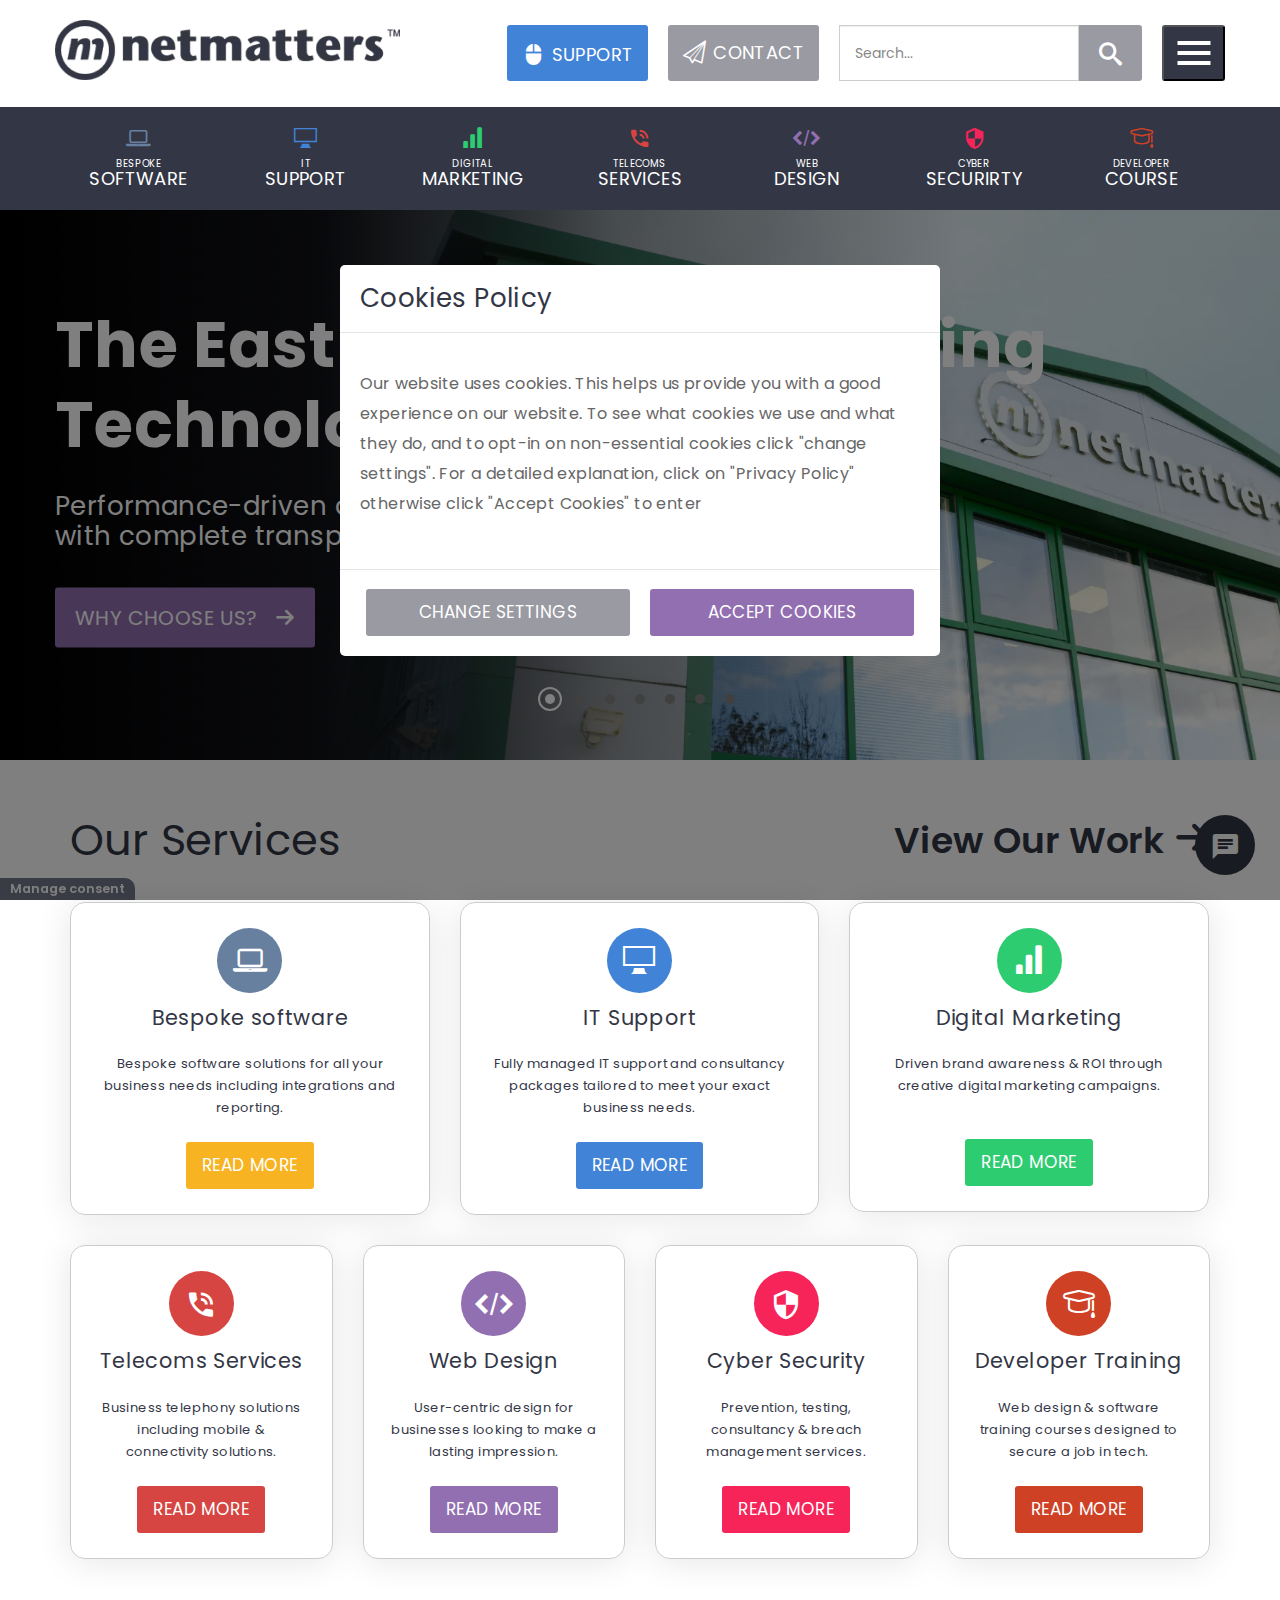
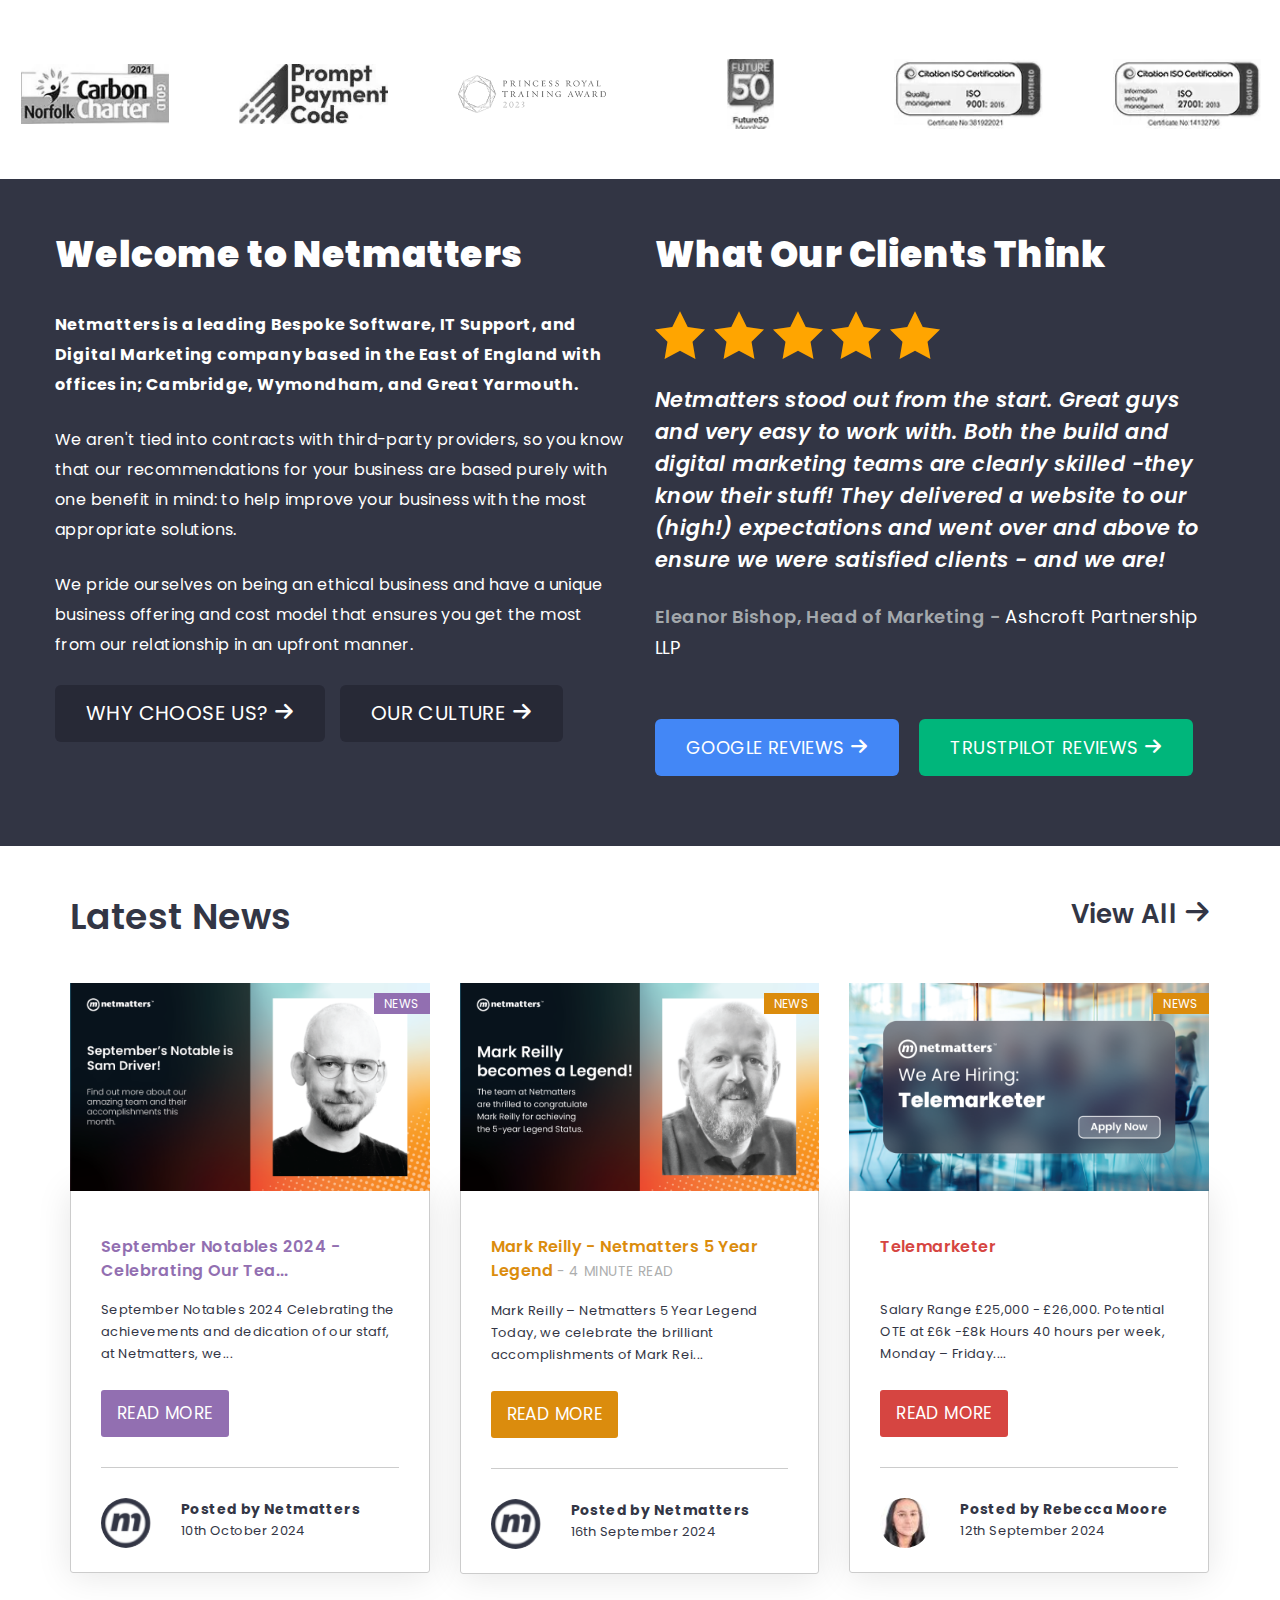
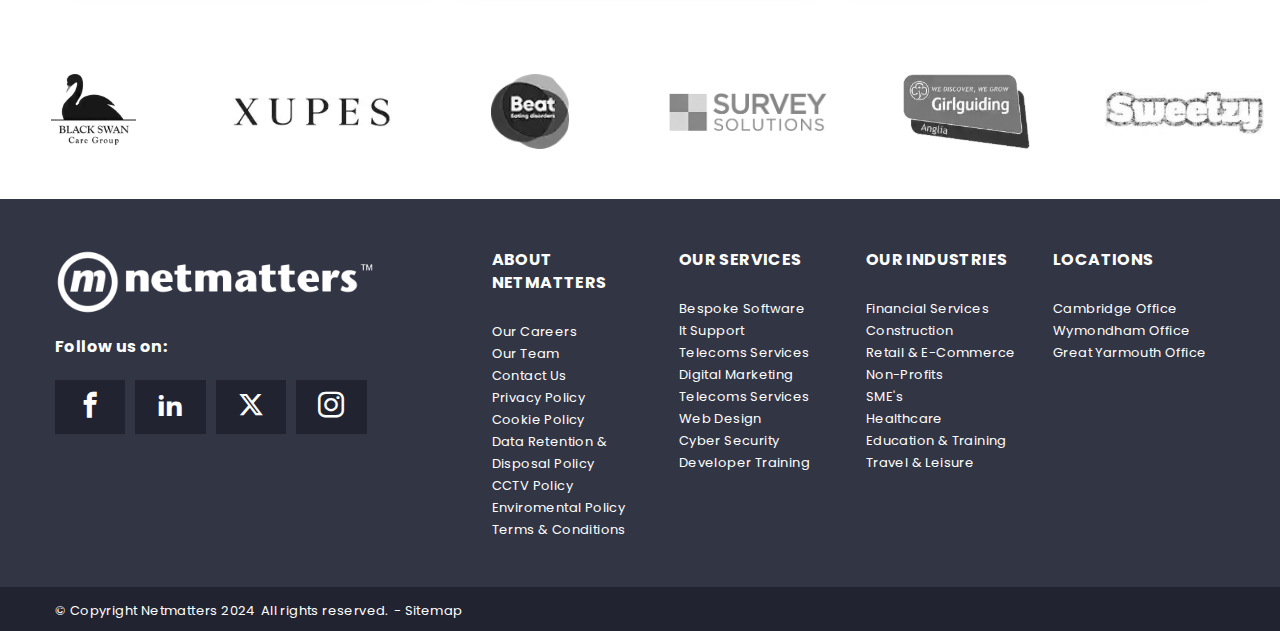
==== commit 846f66fc: "push before submit" ====
--- a/index.html
+++ b/index.html
@@ -714,7 +714,7 @@
                                     <div class="article-1">
                                         <div class="img-container">
                                             <a class="news-link news-link-one" href="#">
-                                                News
+                                                NEWS
                                             </a>
                                             <a href="#" class="article-link">
                                                 <img class="responsive-image" src="./img/september-notables-2024-ZBOM.png" alt="">
@@ -748,7 +748,7 @@
                                     <div class="article-2 article-padding">
                                         <div class="img-container">
                                             <a class="news-link news-link-two" href="#">
-                                                News
+                                                NEWS
                                             </a>
                                             <a href="#" class="article-link">
                                                 <img class="responsive-image" src="./img/mark-reilly-rNAO.png" alt="">
@@ -783,7 +783,7 @@
                                     <div class="article-3 article-padding">
                                         <div class="img-container">
                                             <a class="news-link news-link-two" href="#">
-                                                News
+                                                NEWS
                                             </a>
                                             <a href="#" class="article-link">
                                                 <img class="responsive-image" src="./img/telemarketer-WU7A.png" alt="">
--- a/css/application.css
+++ b/css/application.css
@@ -60,11 +60,10 @@
 /* line 74, ../../../../../Nettmaters_main/assessments/websiteNew/scss/base/_base.scss */
 .body-shifted {
   transform: translateX(-275px);
-  filter: brightness(0.6);
   position: relative;
 }
 
-/* line 80, ../../../../../Nettmaters_main/assessments/websiteNew/scss/base/_base.scss */
+/* line 78, ../../../../../Nettmaters_main/assessments/websiteNew/scss/base/_base.scss */
 .body-shifted::after {
   content: '';
   position: fixed;
@@ -73,16 +72,16 @@
   right: 0;
   bottom: 0;
   background-color: rgba(0, 0, 0, 0.4);
-  z-index: 999;
+  z-index: 9999;
   pointer-events: none;
 }
 
-/* line 94, ../../../../../Nettmaters_main/assessments/websiteNew/scss/base/_base.scss */
+/* line 93, ../../../../../Nettmaters_main/assessments/websiteNew/scss/base/_base.scss */
 footer, .bottom-footer {
   transition: transform 0.3s ease-in-out;
 }
 
-/* line 100, ../../../../../Nettmaters_main/assessments/websiteNew/scss/base/_base.scss */
+/* line 99, ../../../../../Nettmaters_main/assessments/websiteNew/scss/base/_base.scss */
 .sticky-help {
   position: fixed;
   bottom: 25px;
@@ -111,7 +110,7 @@
 }
 
 @media (min-width: 992px) {
-  /* line 136, ../../../../../Nettmaters_main/assessments/websiteNew/scss/base/_base.scss */
+  /* line 135, ../../../../../Nettmaters_main/assessments/websiteNew/scss/base/_base.scss */
   .body-shifted {
     transform: translateX(-350px);
   }
@@ -595,7 +594,7 @@
   position: absolute;
   text-decoration: none;
   font-size: .75rem;
-  padding: 0px 10px;
+  padding: 2px 10px;
   right: 0;
   top: 10px;
   z-index: 1;
@@ -2124,7 +2123,7 @@
   position: relative;
   width: 100%;
   background-color: white;
-  z-index: 1000;
+  z-index: 100;
   transition: transform 0.3s ease-in-out;
 }
 
@@ -2133,7 +2132,7 @@
   text-decoration: none;
 }
 
-/* line 14, ../../../../../Nettmaters_main/assessments/websiteNew/scss/layout/_header.scss */
+/* line 15, ../../../../../Nettmaters_main/assessments/websiteNew/scss/layout/_header.scss */
 .header--scrolling {
   position: fixed;
   top: 0;
@@ -2142,33 +2141,33 @@
   transition: transform 0.3s ease-in-out;
 }
 
-/* line 23, ../../../../../Nettmaters_main/assessments/websiteNew/scss/layout/_header.scss */
+/* line 24, ../../../../../Nettmaters_main/assessments/websiteNew/scss/layout/_header.scss */
 .header-visible {
   transform: translateY(0);
 }
 
-/* line 32, ../../../../../Nettmaters_main/assessments/websiteNew/scss/layout/_header.scss */
+/* line 33, ../../../../../Nettmaters_main/assessments/websiteNew/scss/layout/_header.scss */
 .inner-header {
   padding: 20px 0;
 }
 
-/* line 36, ../../../../../Nettmaters_main/assessments/websiteNew/scss/layout/_header.scss */
+/* line 37, ../../../../../Nettmaters_main/assessments/websiteNew/scss/layout/_header.scss */
 .header--hidden {
   transform: translateY(-100%);
 }
 
-/* line 40, ../../../../../Nettmaters_main/assessments/websiteNew/scss/layout/_header.scss */
+/* line 41, ../../../../../Nettmaters_main/assessments/websiteNew/scss/layout/_header.scss */
 .header-bar-container {
   display: flex;
   flex-direction: column;
 }
 
-/* line 45, ../../../../../Nettmaters_main/assessments/websiteNew/scss/layout/_header.scss */
+/* line 46, ../../../../../Nettmaters_main/assessments/websiteNew/scss/layout/_header.scss */
 .header-netmatters {
   max-width: 100%;
 }
 
-/* line 49, ../../../../../Nettmaters_main/assessments/websiteNew/scss/layout/_header.scss */
+/* line 50, ../../../../../Nettmaters_main/assessments/websiteNew/scss/layout/_header.scss */
 .top-header {
   display: flex;
   align-items: center;
@@ -2176,7 +2175,7 @@
   width: 100%;
 }
 
-/* line 56, ../../../../../Nettmaters_main/assessments/websiteNew/scss/layout/_header.scss */
+/* line 57, ../../../../../Nettmaters_main/assessments/websiteNew/scss/layout/_header.scss */
 .header-phone-icon {
   color: #333645;
   background-color: white;
@@ -2184,18 +2183,18 @@
   margin-left: auto;
 }
 
-/* line 63, ../../../../../Nettmaters_main/assessments/websiteNew/scss/layout/_header.scss */
+/* line 64, ../../../../../Nettmaters_main/assessments/websiteNew/scss/layout/_header.scss */
 .header-search-and-icons {
   display: flex;
   flex-direction: row;
 }
 
-/* line 68, ../../../../../Nettmaters_main/assessments/websiteNew/scss/layout/_header.scss */
+/* line 69, ../../../../../Nettmaters_main/assessments/websiteNew/scss/layout/_header.scss */
 .large-screen-search-container {
   display: flex;
 }
 
-/* line 72, ../../../../../Nettmaters_main/assessments/websiteNew/scss/layout/_header.scss */
+/* line 73, ../../../../../Nettmaters_main/assessments/websiteNew/scss/layout/_header.scss */
 .large-screen-search-bar {
   padding: 5px 15px;
   height: 56px;
@@ -2206,21 +2205,21 @@
   font-size: 14px;
 }
 
-/* line 81, ../../../../../Nettmaters_main/assessments/websiteNew/scss/layout/_header.scss */
+/* line 82, ../../../../../Nettmaters_main/assessments/websiteNew/scss/layout/_header.scss */
 .large-screen-search-bar:focus {
   outline: none;
   border-color: #2cdff7;
   box-shadow: 0 0 2px 2px #b3f1f1;
 }
 
-/* line 86, ../../../../../Nettmaters_main/assessments/websiteNew/scss/layout/_header.scss */
+/* line 87, ../../../../../Nettmaters_main/assessments/websiteNew/scss/layout/_header.scss */
 .large-screen-search-bar::placeholder {
   color: #888888;
   font-size: 14px;
   font-family: "Poppins", sans-serif;
 }
 
-/* line 95, ../../../../../Nettmaters_main/assessments/websiteNew/scss/layout/_header.scss */
+/* line 96, ../../../../../Nettmaters_main/assessments/websiteNew/scss/layout/_header.scss */
 .large-screen-mouse {
   transition: background-color 0.3s ease;
 }
@@ -2231,7 +2230,7 @@
   color: white;
 }
 
-/* line 99, ../../../../../Nettmaters_main/assessments/websiteNew/scss/layout/_header.scss */
+/* line 100, ../../../../../Nettmaters_main/assessments/websiteNew/scss/layout/_header.scss */
 .large-screen-paperplane {
   transition: background-color 0.3s ease;
 }
@@ -2242,7 +2241,7 @@
   color: white;
 }
 
-/* line 103, ../../../../../Nettmaters_main/assessments/websiteNew/scss/layout/_header.scss */
+/* line 104, ../../../../../Nettmaters_main/assessments/websiteNew/scss/layout/_header.scss */
 .icon-search-big-btn {
   transition: background-color 0.3s ease;
 }
@@ -2253,7 +2252,7 @@
   color: white;
 }
 
-/* line 107, ../../../../../Nettmaters_main/assessments/websiteNew/scss/layout/_header.scss */
+/* line 108, ../../../../../Nettmaters_main/assessments/websiteNew/scss/layout/_header.scss */
 .hamburger-icon {
   transition: background-color 0.3s ease;
 }
@@ -2264,7 +2263,7 @@
   color: white;
 }
 
-/* line 112, ../../../../../Nettmaters_main/assessments/websiteNew/scss/layout/_header.scss */
+/* line 113, ../../../../../Nettmaters_main/assessments/websiteNew/scss/layout/_header.scss */
 .large-screen-mouse {
   height: 56px;
   line-height: 46px;
@@ -2276,18 +2275,18 @@
   color: #fff;
 }
 
-/* line 121, ../../../../../Nettmaters_main/assessments/websiteNew/scss/layout/_header.scss */
+/* line 122, ../../../../../Nettmaters_main/assessments/websiteNew/scss/layout/_header.scss */
 .large-screen-mouse .icon-mouse {
   position: relative;
   top: 3px;
 }
 
-/* line 125, ../../../../../Nettmaters_main/assessments/websiteNew/scss/layout/_header.scss */
+/* line 126, ../../../../../Nettmaters_main/assessments/websiteNew/scss/layout/_header.scss */
 .large-screen-mouse__text {
   font-size: 18px;
 }
 
-/* line 130, ../../../../../Nettmaters_main/assessments/websiteNew/scss/layout/_header.scss */
+/* line 131, ../../../../../Nettmaters_main/assessments/websiteNew/scss/layout/_header.scss */
 .large-screen-paperplane {
   height: 56px;
   padding: 5px 15px;
@@ -2299,19 +2298,19 @@
   color: #fff;
 }
 
-/* line 140, ../../../../../Nettmaters_main/assessments/websiteNew/scss/layout/_header.scss */
+/* line 141, ../../../../../Nettmaters_main/assessments/websiteNew/scss/layout/_header.scss */
 .large-screen-paperplane .icon-paperplane {
   position: relative;
   top: 3px;
 }
 
-/* line 144, ../../../../../Nettmaters_main/assessments/websiteNew/scss/layout/_header.scss */
+/* line 145, ../../../../../Nettmaters_main/assessments/websiteNew/scss/layout/_header.scss */
 .large-screen-paperplane__text {
   font-size: 18px;
   line-height: 46px;
 }
 
-/* line 151, ../../../../../Nettmaters_main/assessments/websiteNew/scss/layout/_header.scss */
+/* line 152, ../../../../../Nettmaters_main/assessments/websiteNew/scss/layout/_header.scss */
 .icon-search-big-btn {
   height: 56px;
   padding: 7px 20px;
@@ -2322,12 +2321,12 @@
   color: #fff;
 }
 
-/* line 159, ../../../../../Nettmaters_main/assessments/websiteNew/scss/layout/_header.scss */
+/* line 160, ../../../../../Nettmaters_main/assessments/websiteNew/scss/layout/_header.scss */
 .icon-search-big-btn a {
   color: #fff;
 }
 
-/* line 169, ../../../../../Nettmaters_main/assessments/websiteNew/scss/layout/_header.scss */
+/* line 170, ../../../../../Nettmaters_main/assessments/websiteNew/scss/layout/_header.scss */
 .hamburger-icon {
   position: relative;
   background-color: #333645;
@@ -2337,7 +2336,7 @@
   border-radius: 3px;
 }
 
-/* line 179, ../../../../../Nettmaters_main/assessments/websiteNew/scss/layout/_header.scss */
+/* line 180, ../../../../../Nettmaters_main/assessments/websiteNew/scss/layout/_header.scss */
 .hamburger-line {
   display: block;
   width: 33px;
@@ -2346,7 +2345,7 @@
   margin: 6px 0;
 }
 
-/* line 191, ../../../../../Nettmaters_main/assessments/websiteNew/scss/layout/_header.scss */
+/* line 192, ../../../../../Nettmaters_main/assessments/websiteNew/scss/layout/_header.scss */
 .hamburger-line-container {
   position: absolute;
   top: 50%;
@@ -2354,27 +2353,27 @@
   transform: translate(-50%, -50%);
 }
 
-/* line 200, ../../../../../Nettmaters_main/assessments/websiteNew/scss/layout/_header.scss */
+/* line 201, ../../../../../Nettmaters_main/assessments/websiteNew/scss/layout/_header.scss */
 .hamburger-line {
   transition: all 0.3s ease-in-out;
 }
 
-/* line 203, ../../../../../Nettmaters_main/assessments/websiteNew/scss/layout/_header.scss */
+/* line 204, ../../../../../Nettmaters_main/assessments/websiteNew/scss/layout/_header.scss */
 .hamburger-icon.active .hamburger-line:nth-child(1) {
   transform: translateY(10px) rotate(45deg);
 }
 
-/* line 207, ../../../../../Nettmaters_main/assessments/websiteNew/scss/layout/_header.scss */
+/* line 208, ../../../../../Nettmaters_main/assessments/websiteNew/scss/layout/_header.scss */
 .hamburger-icon.active .hamburger-line:nth-child(2) {
   opacity: 0;
 }
 
-/* line 210, ../../../../../Nettmaters_main/assessments/websiteNew/scss/layout/_header.scss */
+/* line 211, ../../../../../Nettmaters_main/assessments/websiteNew/scss/layout/_header.scss */
 .hamburger-icon.active .hamburger-line:nth-child(3) {
   transform: translateY(-10px) rotate(-45deg);
 }
 
-/* line 220, ../../../../../Nettmaters_main/assessments/websiteNew/scss/layout/_header.scss */
+/* line 221, ../../../../../Nettmaters_main/assessments/websiteNew/scss/layout/_header.scss */
 .small-screen-search-bar {
   display: flex;
   align-items: center;
@@ -2385,7 +2384,7 @@
   margin-top: 11px;
 }
 
-/* line 230, ../../../../../Nettmaters_main/assessments/websiteNew/scss/layout/_header.scss */
+/* line 231, ../../../../../Nettmaters_main/assessments/websiteNew/scss/layout/_header.scss */
 .small-screen-search-bar span {
   position: relative;
   padding: 5px 0px 5px 15px;
@@ -2393,7 +2392,7 @@
   z-index: 2;
 }
 
-/* line 236, ../../../../../Nettmaters_main/assessments/websiteNew/scss/layout/_header.scss */
+/* line 237, ../../../../../Nettmaters_main/assessments/websiteNew/scss/layout/_header.scss */
 .small-screen-search-bar .icon-search-small {
   position: relative;
   padding-right: 11px;
@@ -2403,7 +2402,7 @@
   z-index: 2;
 }
 
-/* line 244, ../../../../../Nettmaters_main/assessments/websiteNew/scss/layout/_header.scss */
+/* line 245, ../../../../../Nettmaters_main/assessments/websiteNew/scss/layout/_header.scss */
 .small-screen-search-bar .small-screen-search-input {
   position: absolute;
   width: 100%;
@@ -2415,13 +2414,13 @@
   box-shadow: inset 0 1px 1px rgba(0, 0, 0, 0.075);
 }
 
-/* line 255, ../../../../../Nettmaters_main/assessments/websiteNew/scss/layout/_header.scss */
+/* line 256, ../../../../../Nettmaters_main/assessments/websiteNew/scss/layout/_header.scss */
 .small-screen-search-bar .small-screen-search-input:focus {
   outline: none;
 }
 
 @media (max-width: 767px) {
-  /* line 267, ../../../../../Nettmaters_main/assessments/websiteNew/scss/layout/_header.scss */
+  /* line 268, ../../../../../Nettmaters_main/assessments/websiteNew/scss/layout/_header.scss */
   .large-screen-search-container,
   .icon-search-big-btn {
     display: none;
@@ -2429,22 +2428,22 @@
 }
 
 @media (min-width: 768px) {
-  /* line 278, ../../../../../Nettmaters_main/assessments/websiteNew/scss/layout/_header.scss */
+  /* line 279, ../../../../../Nettmaters_main/assessments/websiteNew/scss/layout/_header.scss */
   .header {
     display: flex;
     flex-direction: column;
     align-items: center;
   }
-  /* line 285, ../../../../../Nettmaters_main/assessments/websiteNew/scss/layout/_header.scss */
+  /* line 286, ../../../../../Nettmaters_main/assessments/websiteNew/scss/layout/_header.scss */
   .header-phone-icon,
   .bottom-header {
     display: none;
   }
-  /* line 291, ../../../../../Nettmaters_main/assessments/websiteNew/scss/layout/_header.scss */
+  /* line 292, ../../../../../Nettmaters_main/assessments/websiteNew/scss/layout/_header.scss */
   .top-header {
     gap: 30px;
   }
-  /* line 296, ../../../../../Nettmaters_main/assessments/websiteNew/scss/layout/_header.scss */
+  /* line 297, ../../../../../Nettmaters_main/assessments/websiteNew/scss/layout/_header.scss */
   .header-netmatters {
     width: 345px;
     height: 60.06px;
@@ -2452,7 +2451,7 @@
 }
 
 @media (max-width: 991px) {
-  /* line 308, ../../../../../Nettmaters_main/assessments/websiteNew/scss/layout/_header.scss */
+  /* line 309, ../../../../../Nettmaters_main/assessments/websiteNew/scss/layout/_header.scss */
   .large-screen-mouse,
   .large-screen-paperplane {
     display: none;
@@ -2460,23 +2459,23 @@
 }
 
 @media (min-width: 992px) and (max-width: 1259px) {
-  /* line 316, ../../../../../Nettmaters_main/assessments/websiteNew/scss/layout/_header.scss */
+  /* line 317, ../../../../../Nettmaters_main/assessments/websiteNew/scss/layout/_header.scss */
   .large-screen-search-bar {
     display: none;
   }
-  /* line 320, ../../../../../Nettmaters_main/assessments/websiteNew/scss/layout/_header.scss */
+  /* line 321, ../../../../../Nettmaters_main/assessments/websiteNew/scss/layout/_header.scss */
   .icon-search-big-btn {
     margin-left: 20px;
   }
 }
 
 @media (min-width: 1260px) {
-  /* line 328, ../../../../../Nettmaters_main/assessments/websiteNew/scss/layout/_header.scss */
+  /* line 329, ../../../../../Nettmaters_main/assessments/websiteNew/scss/layout/_header.scss */
   .large-screen-search-container {
     display: block;
     padding-left: 20px;
   }
-  /* line 332, ../../../../../Nettmaters_main/assessments/websiteNew/scss/layout/_header.scss */
+  /* line 333, ../../../../../Nettmaters_main/assessments/websiteNew/scss/layout/_header.scss */
   .large-screen-search-bar {
     width: 240px;
   }
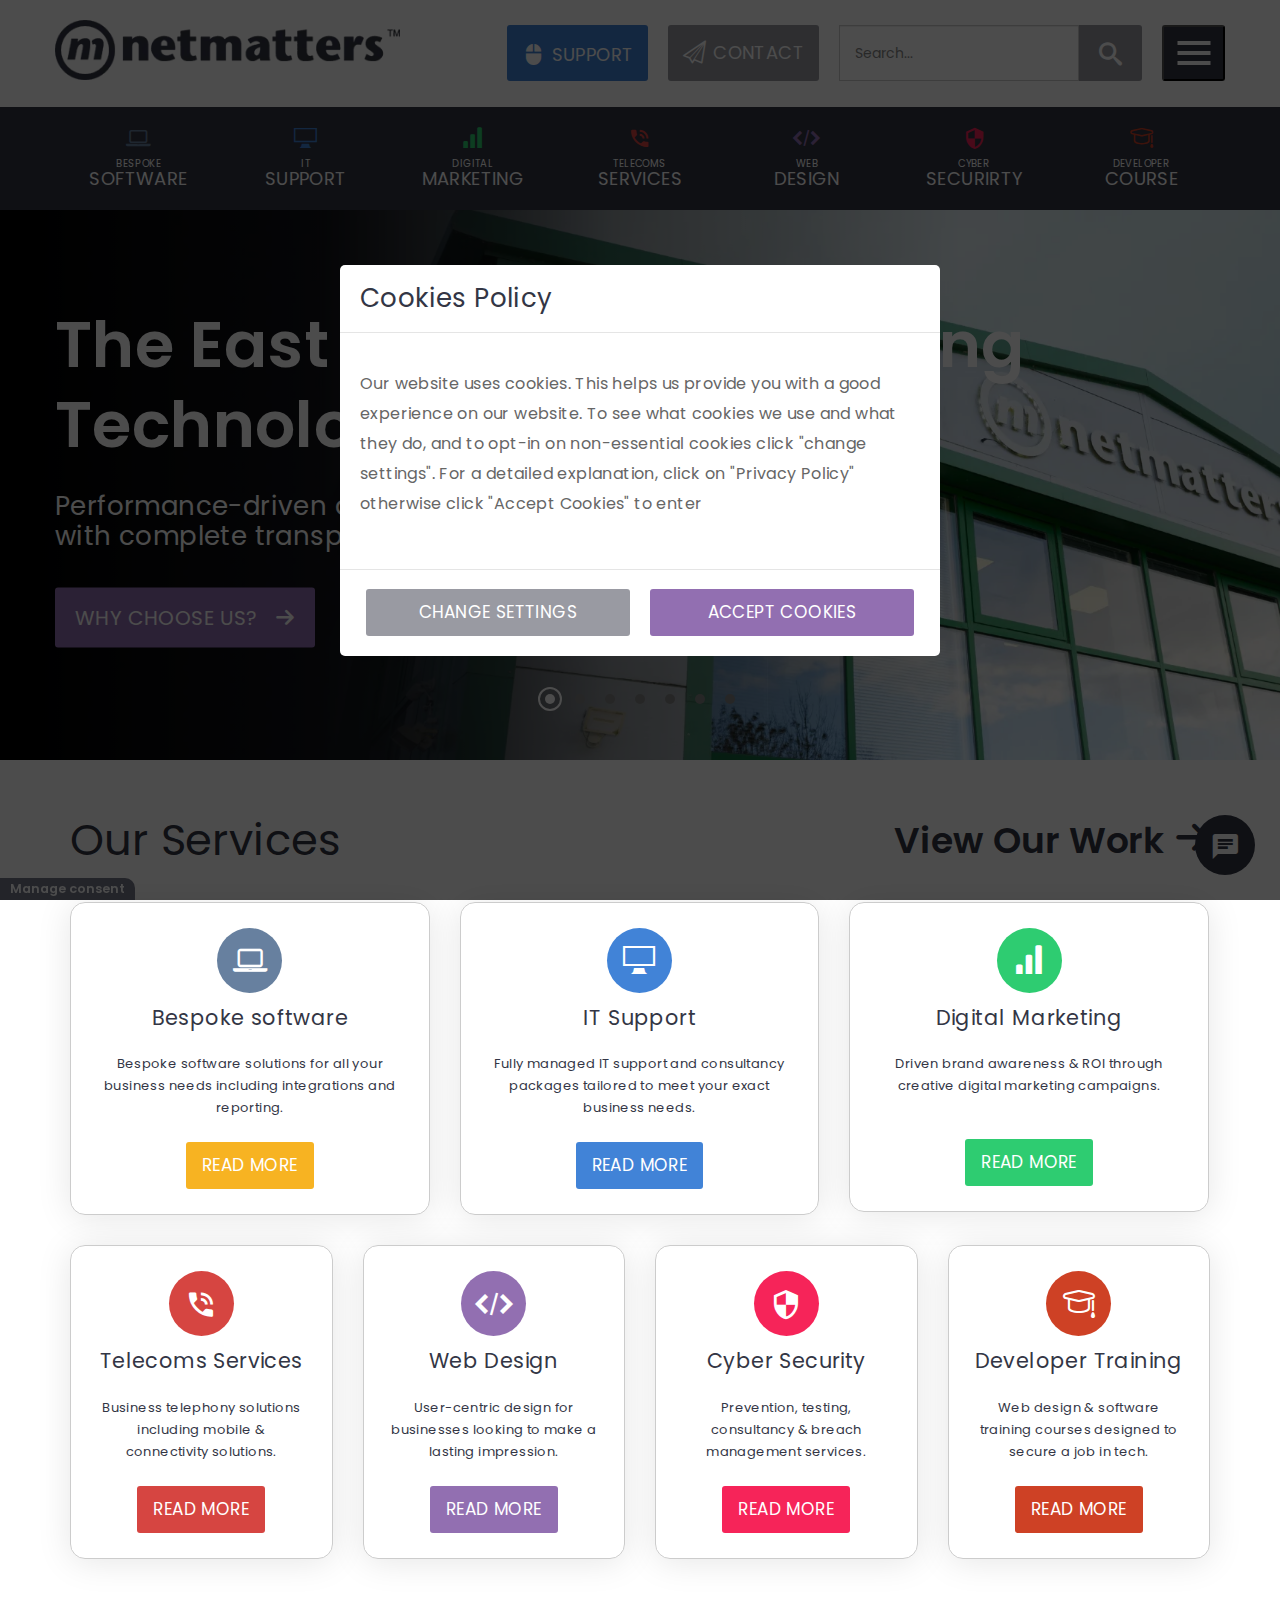
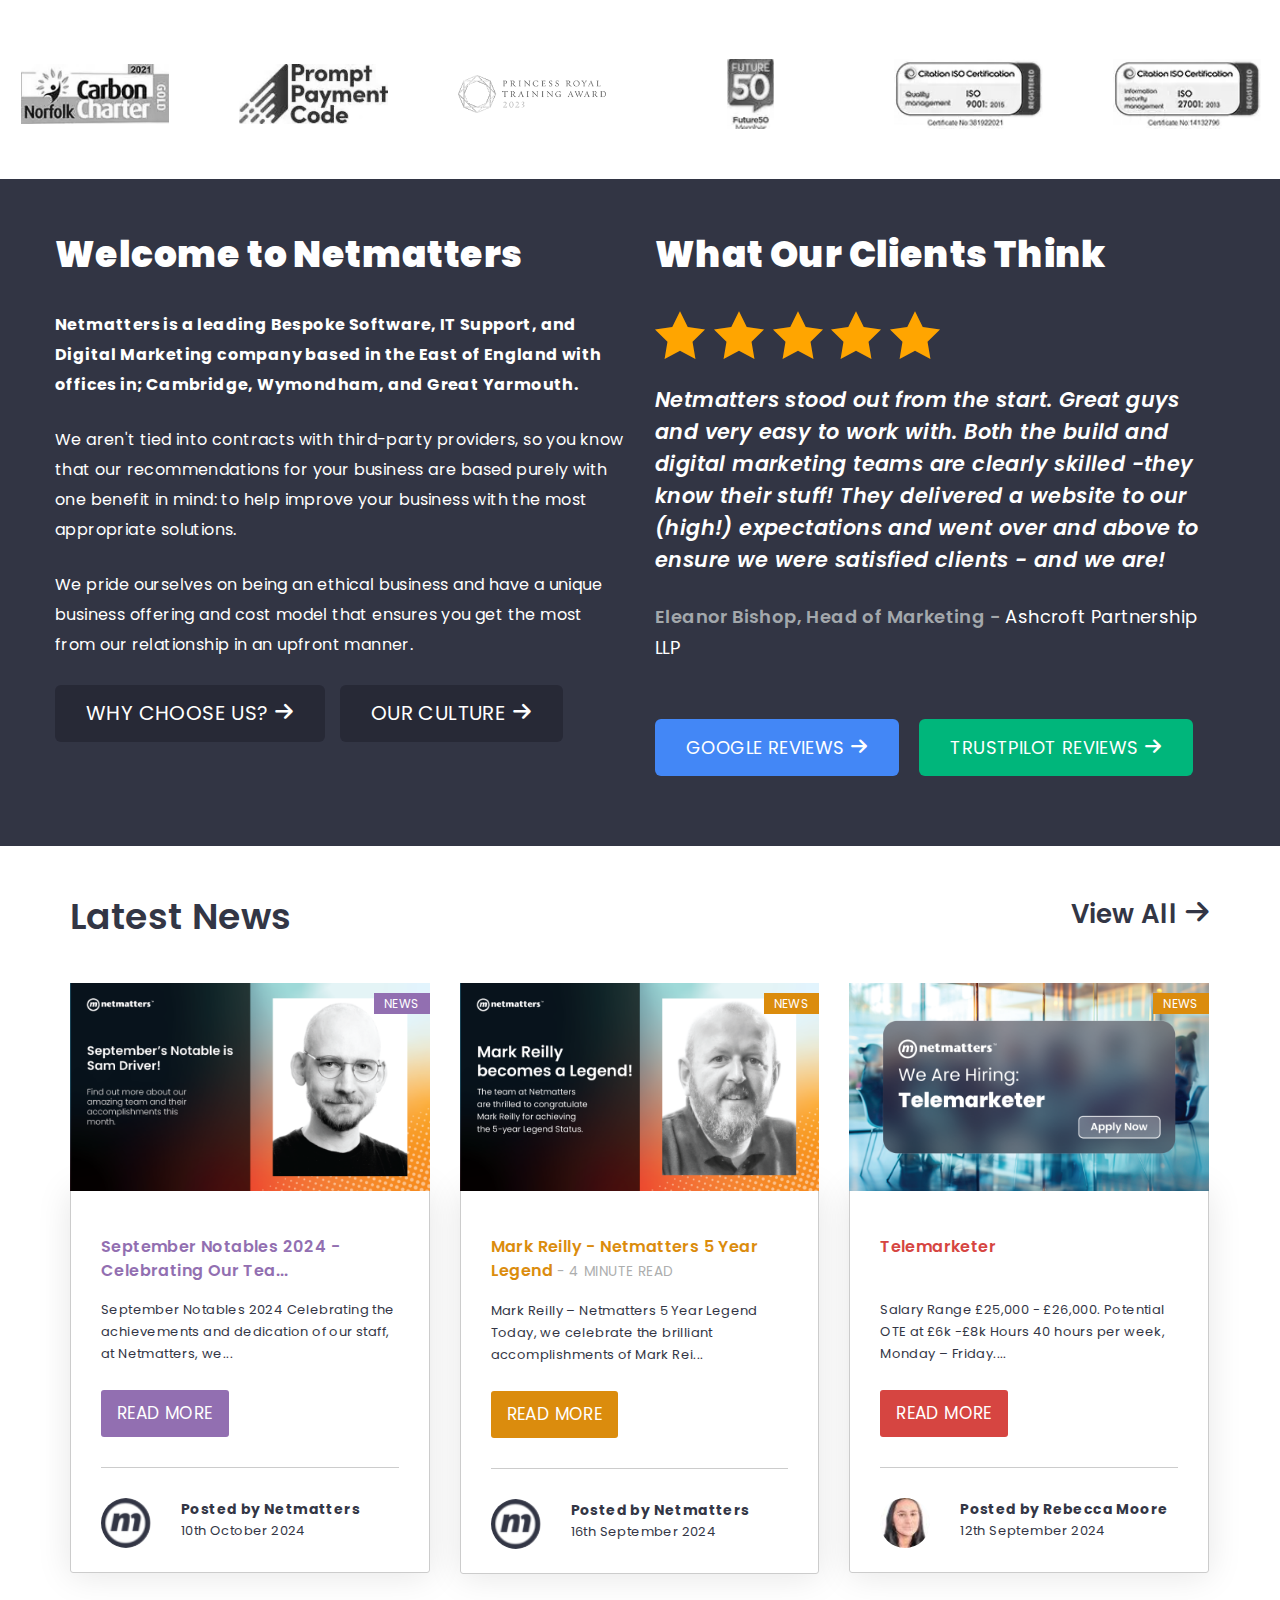
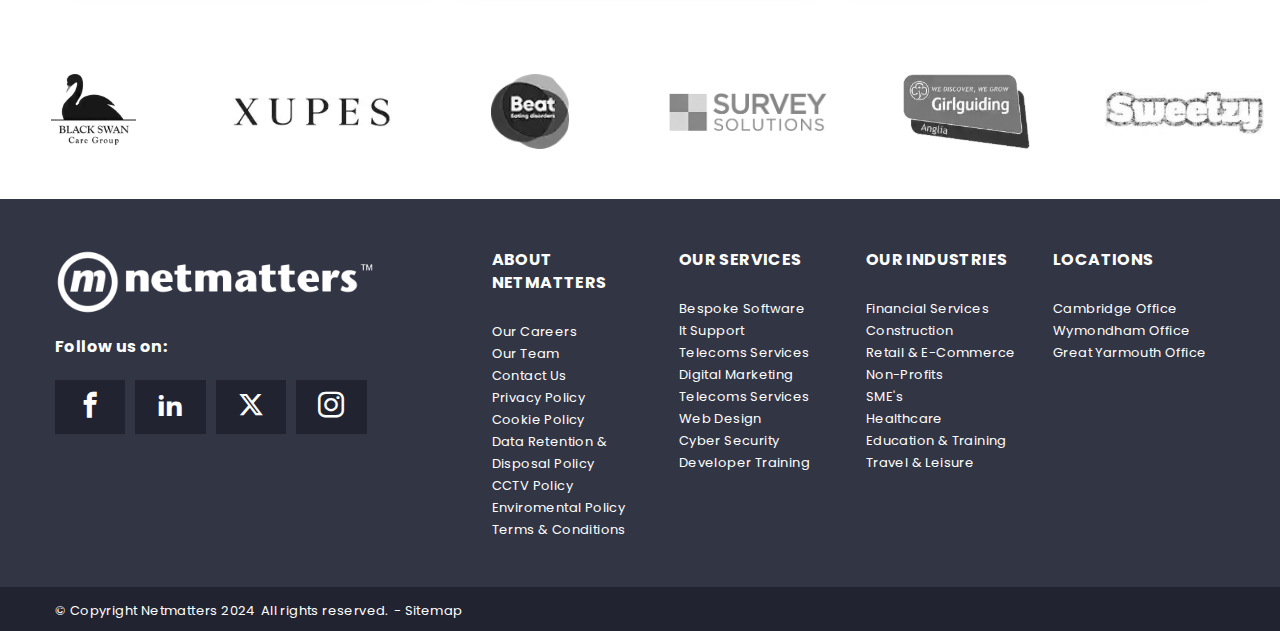
==== commit 7987b073: "fixed cookies overlay issue" ====
--- a/index.html
+++ b/index.html
@@ -394,7 +394,7 @@
                     <div class="banner-slider">
                         <!-- Slide 1 -->
                         <div class="banner-slide">
-                            <img class="banner-image" src="./img/home-YLei.png" srcset="./img/home-YLei.webp" alt="netmatters building">
+                            <img class="banner-image slide-1-banner-image" src="./img/home-YLei.png" srcset="./img/home-YLei.webp" alt="netmatters building">
                             <div class="banner-title">
                                 <div class="banner-text container">
                                     <h2>The East Of England's Leading Technology Company</h2>
@@ -1061,24 +1061,24 @@
             </button>
             <div class="sticky-consent">
                 <button>Manage consent</button>
-                <div class="cookie-popup">
-                    <div class=" cookie-popup-content">
-                        <div class=cookie-popup-header>
-                            <h2>Cookies Policy</h2>
-                        </div>
-                        <div class="cookie-popup-body">
-                            <p>
-                                Our website uses cookies. This helps us provide you with a good experience on our website. To see what cookies we use and what they do, 
-                                and to opt-in on non-essential cookies click "change settings". For a detailed explanation, click on "Privacy Policy" otherwise click "Accept Cookies"
-                                to enter
-                            </p>
-                        </div>
-                        <div class="cookie-popup-footer">
-                            <div class="cookie-buttons">
-                                <a class="btn change-settings"><span>CHANGE SETTINGS</span></a>
-                                <a class="btn accept-cookies"><span>ACCEPT COOKIES</span></a>
-                            </div>
-                        </div>
+            </div>
+        </div>
+        <div class="cookie-popup">
+            <div class=" cookie-popup-content">
+                <div class=cookie-popup-header>
+                    <h2>Cookies Policy</h2>
+                </div>
+                <div class="cookie-popup-body">
+                    <p>
+                        Our website uses cookies. This helps us provide you with a good experience on our website. To see what cookies we use and what they do, 
+                        and to opt-in on non-essential cookies click "change settings". For a detailed explanation, click on "Privacy Policy" otherwise click "Accept Cookies"
+                        to enter
+                    </p>
+                </div>
+                <div class="cookie-popup-footer">
+                    <div class="cookie-buttons">
+                        <a class="btn change-settings"><span>CHANGE SETTINGS</span></a>
+                        <a class="btn accept-cookies"><span>ACCEPT COOKIES</span></a>
                     </div>
                 </div>
             </div>
--- a/css/application.css
+++ b/css/application.css
@@ -1,27 +1,22 @@
-/* line 1, ../../../../../Nettmaters_main/assessments/websiteNew/scss/base/_base.scss */
 html {
   font-size: 16px;
   line-height: 1.42857143;
   font-family: "Poppins", sans-serif;
 }
 
-/* line 9, ../../../../../Nettmaters_main/assessments/websiteNew/scss/base/_base.scss */
 .top-and-bottom-padding {
   padding: 50px 0px;
 }
 
-/* line 12, ../../../../../Nettmaters_main/assessments/websiteNew/scss/base/_base.scss */
 .bottom-padding {
   padding-bottom: 50px;
 }
 
-/* line 23, ../../../../../Nettmaters_main/assessments/websiteNew/scss/base/_base.scss */
 button, a {
   cursor: pointer;
   font-family: "Poppins", sans-serif;
 }
 
-/* line 29, ../../../../../Nettmaters_main/assessments/websiteNew/scss/base/_base.scss */
 .btn {
   font-weight: 400;
   text-decoration: none;
@@ -34,54 +29,78 @@
   border-radius: 3px;
   white-space: normal;
 }
-
-/* line 42, ../../../../../Nettmaters_main/assessments/websiteNew/scss/base/_base.scss */
 .btn .main-buttons {
   padding: 10px 30px;
 }
 
-/* line 48, ../../../../../Nettmaters_main/assessments/websiteNew/scss/base/_base.scss */
 .overflow-hidden {
   overflow: hidden;
   white-space: nowrap;
 }
 
-/* line 54, ../../../../../Nettmaters_main/assessments/websiteNew/scss/base/_base.scss */
 .body-no-scroll {
   overflow: hidden;
 }
 
-/* line 67, ../../../../../Nettmaters_main/assessments/websiteNew/scss/base/_base.scss */
-#body-container {
-  transition: transform 0.3s ease-in-out;
-  overflow: hidden;
-}
-
-/* line 74, ../../../../../Nettmaters_main/assessments/websiteNew/scss/base/_base.scss */
-.body-shifted {
-  transform: translateX(-275px);
-  position: relative;
-}
-
-/* line 78, ../../../../../Nettmaters_main/assessments/websiteNew/scss/base/_base.scss */
-.body-shifted::after {
-  content: '';
+#content-overlay {
   position: fixed;
   top: 0;
   left: 0;
   right: 0;
   bottom: 0;
-  background-color: rgba(0, 0, 0, 0.4);
+  background-color: rgba(0, 0, 0, 0.5);
+  z-index: 999;
+  display: none;
+}
+#content-overlay.active {
+  display: block;
+}
+
+#cookie-overlay {
+  position: fixed;
+  top: 0;
+  left: 0;
+  right: 0;
+  bottom: 0;
+  background-color: rgba(0, 0, 0, 0.7);
+  z-index: 999;
+  display: none;
+}
+#cookie-overlay.active {
+  display: block;
+}
+
+#body-container {
+  -webkit-transition: -webkit-transform 0.3s ease-in-out;
+  transition: -webkit-transform 0.3s ease-in-out;
+  transition: transform 0.3s ease-in-out;
+  transition: transform 0.3s ease-in-out, -webkit-transform 0.3s ease-in-out;
+  overflow: hidden;
+}
+
+.body-shifted {
+  -webkit-transform: translateX(-275px);
+          transform: translateX(-275px);
+  position: relative;
+}
+.body-shifted::after {
+  content: "";
+  position: fixed;
+  top: 0;
+  left: 0;
+  right: 0;
+  bottom: 0;
   z-index: 9999;
   pointer-events: none;
 }
 
-/* line 93, ../../../../../Nettmaters_main/assessments/websiteNew/scss/base/_base.scss */
 footer, .bottom-footer {
+  -webkit-transition: -webkit-transform 0.3s ease-in-out;
+  transition: -webkit-transform 0.3s ease-in-out;
   transition: transform 0.3s ease-in-out;
-}
-
-/* line 99, ../../../../../Nettmaters_main/assessments/websiteNew/scss/base/_base.scss */
+  transition: transform 0.3s ease-in-out, -webkit-transform 0.3s ease-in-out;
+}
+
 .sticky-help {
   position: fixed;
   bottom: 25px;
@@ -96,87 +115,77 @@
   padding: 11px;
 }
 
-/* line 27, ../../../../../Nettmaters_main/assessments/websiteNew/scss/utilities/_mixins.scss */
 .bottom-clients-bar .bottom-bar-images .picture img,
 .bottom-services-bar .our-work-examples .picture img {
-  filter: grayscale(100%);
+  -webkit-filter: grayscale(100%);
+          filter: grayscale(100%);
+  -webkit-transition: -webkit-filter 0.3s ease;
+  transition: -webkit-filter 0.3s ease;
   transition: filter 0.3s ease;
-}
-
-/* line 32, ../../../../../Nettmaters_main/assessments/websiteNew/scss/utilities/_mixins.scss */
+  transition: filter 0.3s ease, -webkit-filter 0.3s ease;
+}
 .bottom-clients-bar .bottom-bar-images .picture:hover img,
 .bottom-services-bar .our-work-examples .picture:hover img {
-  filter: grayscale(0%);
+  -webkit-filter: grayscale(0%);
+          filter: grayscale(0%);
 }
 
 @media (min-width: 992px) {
-  /* line 135, ../../../../../Nettmaters_main/assessments/websiteNew/scss/base/_base.scss */
   .body-shifted {
-    transform: translateX(-350px);
-  }
-}
-
-/* line 1, ../../../../../Nettmaters_main/assessments/websiteNew/scss/layout/_layouts.scss */
+    -webkit-transform: translateX(-350px);
+            transform: translateX(-350px);
+  }
+}
 body {
   margin: 0;
   font-family: "Poppins", sans-serif;
   font-size: 1rem;
-  letter-spacing: .4px;
-}
-
-/* line 8, ../../../../../Nettmaters_main/assessments/websiteNew/scss/layout/_layouts.scss */
+  letter-spacing: 0.4px;
+}
+
 * {
-  box-sizing: border-box;
-}
-
-/* line 12, ../../../../../Nettmaters_main/assessments/websiteNew/scss/layout/_layouts.scss */
+  -webkit-box-sizing: border-box;
+          box-sizing: border-box;
+}
+
 div {
   display: block;
 }
 
-/* line 16, ../../../../../Nettmaters_main/assessments/websiteNew/scss/layout/_layouts.scss */
 .container {
   margin-right: auto;
   margin-left: auto;
   padding-left: 15px;
   padding-right: 15px;
 }
-
 @media (min-width: 768px) {
-  /* line 16, ../../../../../Nettmaters_main/assessments/websiteNew/scss/layout/_layouts.scss */
   .container {
     width: 750px;
   }
 }
-
 @media (min-width: 992px) {
-  /* line 16, ../../../../../Nettmaters_main/assessments/websiteNew/scss/layout/_layouts.scss */
   .container {
     width: 970px;
   }
 }
-
 @media (min-width: 1260px) {
-  /* line 16, ../../../../../Nettmaters_main/assessments/websiteNew/scss/layout/_layouts.scss */
   .container {
     width: 1200px;
   }
 }
 
-/* line 1, ../../../../../Nettmaters_main/assessments/websiteNew/scss/layout/_footer.scss */
 footer {
   background-color: #323544;
   color: #fff;
   position: relative;
 }
 
-/* line 8, ../../../../../Nettmaters_main/assessments/websiteNew/scss/layout/_footer.scss */
 .footer-menu {
-  flex: 100%;
+  -webkit-box-flex: 100%;
+      -ms-flex: 100%;
+          flex: 100%;
   margin-bottom: 30px;
 }
-
-/* line 12, ../../../../../Nettmaters_main/assessments/websiteNew/scss/layout/_footer.scss */
 .footer-menu h4 {
   text-transform: uppercase;
   font-size: 1rem;
@@ -184,77 +193,69 @@
   margin-top: 0px;
 }
 
-/* line 23, ../../../../../Nettmaters_main/assessments/websiteNew/scss/layout/_footer.scss */
 .footer-row {
-  display: flex;
-  flex-wrap: wrap;
-}
-
-/* line 26, ../../../../../Nettmaters_main/assessments/websiteNew/scss/layout/_footer.scss */
+  display: -webkit-box;
+  display: -ms-flexbox;
+  display: flex;
+  -ms-flex-wrap: wrap;
+      flex-wrap: wrap;
+}
 .footer-row li {
   list-style-type: none;
 }
 
-/* line 32, ../../../../../Nettmaters_main/assessments/websiteNew/scss/layout/_footer.scss */
 .bottom-footer {
-  font-size: .8125rem;
+  font-size: 0.8125rem;
   padding-top: 10px;
   width: 100%;
   left: 0;
   background: #212330;
   border: 0;
 }
-
-/* line 39, ../../../../../Nettmaters_main/assessments/websiteNew/scss/layout/_footer.scss */
 .bottom-footer .bottom-footer-text {
   color: #fff;
 }
 
-/* line 45, ../../../../../Nettmaters_main/assessments/websiteNew/scss/layout/_footer.scss */
 .bottom-anchor {
   text-decoration: none;
   color: inherit;
 }
-
-/* line 48, ../../../../../Nettmaters_main/assessments/websiteNew/scss/layout/_footer.scss */
 .bottom-anchor:hover {
   text-decoration: underline;
 }
 
-/* line 55, ../../../../../Nettmaters_main/assessments/websiteNew/scss/layout/_footer.scss */
 .footer-follow-links {
-  display: flex;
-  flex-wrap: wrap;
+  display: -webkit-box;
+  display: -ms-flexbox;
+  display: flex;
+  -ms-flex-wrap: wrap;
+      flex-wrap: wrap;
   max-width: 100%;
   font-size: 26px;
   margin-bottom: 30px;
 }
-
-/* line 62, ../../../../../Nettmaters_main/assessments/websiteNew/scss/layout/_footer.scss */
 .footer-follow-links .facebook-btn:hover {
   background-color: #3b5998;
 }
-
-/* line 67, ../../../../../Nettmaters_main/assessments/websiteNew/scss/layout/_footer.scss */
 .footer-follow-links .linkedin-btn:hover {
   background-color: #0077b5;
 }
-
-/* line 72, ../../../../../Nettmaters_main/assessments/websiteNew/scss/layout/_footer.scss */
 .footer-follow-links .x-btn:hover {
   background-color: #00aced;
 }
-
-/* line 77, ../../../../../Nettmaters_main/assessments/websiteNew/scss/layout/_footer.scss */
 .footer-follow-links .instagram-btn:hover {
   background-color: #d93175;
 }
-
-/* line 82, ../../../../../Nettmaters_main/assessments/websiteNew/scss/layout/_footer.scss */
 .footer-follow-links a {
-  display: flex;
-  align-items: center;
-  justify-content: center;
+  display: -webkit-box;
+  display: -ms-flexbox;
+  display: flex;
+  -webkit-box-align: center;
+      -ms-flex-align: center;
+          align-items: center;
+  -webkit-box-pack: center;
+      -ms-flex-pack: center;
+          justify-content: center;
   padding: 12px 22px 16px;
   margin: 0 10px 10px 0;
   background-color: #212330;
@@ -262,113 +263,113 @@
   text-decoration: none;
 }
 
-/* line 95, ../../../../../Nettmaters_main/assessments/websiteNew/scss/layout/_footer.scss */
 .footer-ul {
   padding: 0px;
 }
-
-/* line 98, ../../../../../Nettmaters_main/assessments/websiteNew/scss/layout/_footer.scss */
 .footer-ul li {
-  font-size: .8125rem;
+  font-size: 0.8125rem;
   line-height: 1.375rem;
 }
 
-/* line 104, ../../../../../Nettmaters_main/assessments/websiteNew/scss/layout/_footer.scss */
 .netmatters-footer-info {
-  display: flex;
-  flex-wrap: wrap;
-  flex-direction: column;
+  display: -webkit-box;
+  display: -ms-flexbox;
+  display: flex;
+  -ms-flex-wrap: wrap;
+      flex-wrap: wrap;
+  -webkit-box-orient: vertical;
+  -webkit-box-direction: normal;
+      -ms-flex-direction: column;
+          flex-direction: column;
   padding-top: 27px;
 }
 
-/* line 111, ../../../../../Nettmaters_main/assessments/websiteNew/scss/layout/_footer.scss */
 .footer-main-logo {
   width: 320px;
 }
 
 @media (max-width: 480px) {
-  /* line 121, ../../../../../Nettmaters_main/assessments/websiteNew/scss/layout/_footer.scss */
   .top-footer .netmatters-footer-info .footer-follow-links a {
     width: 35%;
   }
 }
-
 @media (min-width: 481px) {
-  /* line 127, ../../../../../Nettmaters_main/assessments/websiteNew/scss/layout/_footer.scss */
   .footer-follow-links {
-    flex-wrap: nowrap;
-  }
-}
-
+    -ms-flex-wrap: nowrap;
+        flex-wrap: nowrap;
+  }
+}
 @media (max-width: 767px) {
-  /* line 134, ../../../../../Nettmaters_main/assessments/websiteNew/scss/layout/_footer.scss */
   .bottom-footer-text {
     padding-top: 10px;
   }
 }
-
 @media (min-width: 768px) {
-  /* line 142, ../../../../../Nettmaters_main/assessments/websiteNew/scss/layout/_footer.scss */
   .footer-row {
+    display: -webkit-box;
+    display: -ms-flexbox;
     display: flex;
-    flex-direction: column;
+    -webkit-box-orient: vertical;
+    -webkit-box-direction: normal;
+        -ms-flex-direction: column;
+            flex-direction: column;
     display: grid;
     grid-template: repeat(2, auto)/repeat(2, 1fr);
   }
-  /* line 152, ../../../../../Nettmaters_main/assessments/websiteNew/scss/layout/_footer.scss */
   .bottom-footer {
+    display: -webkit-box;
+    display: -ms-flexbox;
     display: flex;
-    align-content: center;
-  }
-  /* line 156, ../../../../../Nettmaters_main/assessments/websiteNew/scss/layout/_footer.scss */
+    -ms-flex-line-pack: center;
+        align-content: center;
+  }
   .bottom-footer-text {
+    display: -webkit-box;
+    display: -ms-flexbox;
     display: flex;
     gap: 5px;
     padding: 0px 0px 10px;
   }
 }
-
 @media (min-width: 992px) {
-  /* line 168, ../../../../../Nettmaters_main/assessments/websiteNew/scss/layout/_footer.scss */
   .footer-row {
+    display: -webkit-box;
+    display: -ms-flexbox;
     display: flex;
-    flex-direction: row;
-    flex-wrap: nowrap;
-  }
-}
-
+    -webkit-box-orient: horizontal;
+    -webkit-box-direction: normal;
+        -ms-flex-direction: row;
+            flex-direction: row;
+    -ms-flex-wrap: nowrap;
+        flex-wrap: nowrap;
+  }
+}
 @media (min-width: 1260px) {
-  /* line 178, ../../../../../Nettmaters_main/assessments/websiteNew/scss/layout/_footer.scss */
   footer {
     padding-top: 50px;
   }
-  /* line 182, ../../../../../Nettmaters_main/assessments/websiteNew/scss/layout/_footer.scss */
   .netmatters-footer-info {
     padding-top: 0px;
   }
-  /* line 186, ../../../../../Nettmaters_main/assessments/websiteNew/scss/layout/_footer.scss */
   .footer-menu {
     padding-left: 15px;
     padding-right: 15px;
   }
-  /* line 191, ../../../../../Nettmaters_main/assessments/websiteNew/scss/layout/_footer.scss */
   .top-footer {
+    display: -webkit-box;
+    display: -ms-flexbox;
     display: flex;
     gap: 100px;
   }
-  /* line 196, ../../../../../Nettmaters_main/assessments/websiteNew/scss/layout/_footer.scss */
   .bottom-footer {
     padding-top: 15px;
   }
 }
-
-/* line 5, ../../../../../Nettmaters_main/assessments/websiteNew/scss/layout/_typography.scss */
 p {
   line-height: 1.875rem;
   margin-bottom: 25px;
 }
 
-/* line 10, ../../../../../Nettmaters_main/assessments/websiteNew/scss/layout/_typography.scss */
 .btn {
   display: inline-block;
   margin-bottom: 0;
@@ -385,28 +386,25 @@
   border-radius: 2px;
 }
 
-/* line 5, ../../../../../Nettmaters_main/assessments/websiteNew/scss/layout/_about.scss */
 .block {
   display: block;
   border: 1px solid #ccc;
   border-radius: 3px;
   padding: 30px;
-  box-shadow: 0 3px 35px rgba(0, 0, 0, 0.1);
-}
-
-/* line 13, ../../../../../Nettmaters_main/assessments/websiteNew/scss/layout/_about.scss */
+  -webkit-box-shadow: 0 3px 35px rgba(0, 0, 0, 0.1);
+          box-shadow: 0 3px 35px rgba(0, 0, 0, 0.1);
+}
+
 .about-title {
   font-size: 2.25rem;
   margin: 0;
 }
 
-/* line 26, ../../../../../Nettmaters_main/assessments/websiteNew/scss/layout/_about.scss */
 .wtn-background {
   background-color: #323544;
   color: #fff;
 }
 
-/* line 34, ../../../../../Nettmaters_main/assessments/websiteNew/scss/layout/_about.scss */
 .about .btn, .about .btn-primary-inverse {
   border-radius: 6px;
   padding: 10px 30px;
@@ -414,93 +412,75 @@
   border: 1px solid transparent;
 }
 
-/* line 42, ../../../../../Nettmaters_main/assessments/websiteNew/scss/layout/_about.scss */
 .wtn-rows {
   padding: 50px 0;
 }
 
-/* line 46, ../../../../../Nettmaters_main/assessments/websiteNew/scss/layout/_about.scss */
 .top-btn {
   margin-right: 10px;
 }
 
-/* line 50, ../../../../../Nettmaters_main/assessments/websiteNew/scss/layout/_about.scss */
 .row-1 .btn {
   background-color: #272936;
+  -webkit-transition: background-color 0.3s ease;
   transition: background-color 0.3s ease;
 }
-
-/* line 45, ../../../../../Nettmaters_main/assessments/websiteNew/scss/utilities/_mixins.scss */
 .row-1 .btn:hover {
   background-color: #121318;
   color: white;
 }
 
-/* line 55, ../../../../../Nettmaters_main/assessments/websiteNew/scss/layout/_about.scss */
 .icon-star-full {
   color: #ffa500;
   font-size: 50px;
 }
 
-/* line 60, ../../../../../Nettmaters_main/assessments/websiteNew/scss/layout/_about.scss */
 .icon-star-container {
   margin-bottom: 25px;
 }
 
-/* line 65, ../../../../../Nettmaters_main/assessments/websiteNew/scss/layout/_about.scss */
 .btn-google {
   background-color: #4387f6;
   margin-right: 10px;
+  -webkit-transition: background-color 0.3s ease;
   transition: background-color 0.3s ease;
 }
-
-/* line 45, ../../../../../Nettmaters_main/assessments/websiteNew/scss/utilities/_mixins.scss */
 .btn-google:hover {
   background-color: #1268f4;
   color: white;
 }
 
-/* line 70, ../../../../../Nettmaters_main/assessments/websiteNew/scss/layout/_about.scss */
 .btn-trustpilot {
   background-color: #00b67b;
+  -webkit-transition: background-color 0.3s ease;
   transition: background-color 0.3s ease;
 }
-
-/* line 45, ../../../../../Nettmaters_main/assessments/websiteNew/scss/utilities/_mixins.scss */
 .btn-trustpilot:hover {
   background-color: #008359;
   color: white;
 }
 
-/* line 75, ../../../../../Nettmaters_main/assessments/websiteNew/scss/layout/_about.scss */
 .icon-arrow-right2:before {
   content: "\ea3c";
 }
 
-/* line 80, ../../../../../Nettmaters_main/assessments/websiteNew/scss/layout/_about.scss */
 .about .wtn-text {
   text-decoration: none;
   color: #fff;
 }
-
-/* line 85, ../../../../../Nettmaters_main/assessments/websiteNew/scss/layout/_about.scss */
 .about .wtn-text:hover {
   text-decoration: underline;
 }
 
-/* line 92, ../../../../../Nettmaters_main/assessments/websiteNew/scss/layout/_about.scss */
 .row-2 .client-quote {
   font-size: 1.3rem;
   font-weight: 600;
   font-style: italic;
 }
-
-/* line 97, ../../../../../Nettmaters_main/assessments/websiteNew/scss/layout/_about.scss */
 .row-2 .about-title {
   margin: 40px 0;
 }
 
-/* line 102, ../../../../../Nettmaters_main/assessments/websiteNew/scss/layout/_about.scss */
 .btn {
   font-weight: 400;
   text-decoration: none;
@@ -513,56 +493,44 @@
   border-radius: 3px;
   white-space: normal;
 }
-
-/* line 115, ../../../../../Nettmaters_main/assessments/websiteNew/scss/layout/_about.scss */
 .btn .main-buttons {
   padding: 10px 30px;
 }
 
-/* line 120, ../../../../../Nettmaters_main/assessments/websiteNew/scss/layout/_about.scss */
 .client-quote-author {
   font-size: 18px;
 }
 
-/* line 123, ../../../../../Nettmaters_main/assessments/websiteNew/scss/layout/_about.scss */
 .author-name {
   color: #a3a8ac;
   font-weight: 600;
 }
 
-/* line 133, ../../../../../Nettmaters_main/assessments/websiteNew/scss/layout/_about.scss */
 .latest-news-block {
   padding-bottom: 30px;
 }
-
-/* line 136, ../../../../../Nettmaters_main/assessments/websiteNew/scss/layout/_about.scss */
 .latest-news-block * {
   text-decoration: none;
 }
 
-/* line 141, ../../../../../Nettmaters_main/assessments/websiteNew/scss/layout/_about.scss */
 .posted-by {
   padding-top: 20px;
 }
 
-/* line 145, ../../../../../Nettmaters_main/assessments/websiteNew/scss/layout/_about.scss */
 .article-padding {
   padding-top: 30px;
 }
 
-/* line 150, ../../../../../Nettmaters_main/assessments/websiteNew/scss/layout/_about.scss */
 .img-container {
   position: relative;
 }
 
-/* line 155, ../../../../../Nettmaters_main/assessments/websiteNew/scss/layout/_about.scss */
 .latest-news-h1 {
   color: #333645;
   font-weight: 600;
   margin: 0px;
 }
 
-/* line 162, ../../../../../Nettmaters_main/assessments/websiteNew/scss/layout/_about.scss */
 .latest-news-view-all {
   color: #333645;
   font-size: 1.625rem;
@@ -570,17 +538,23 @@
   text-decoration: none;
 }
 
-/* line 170, ../../../../../Nettmaters_main/assessments/websiteNew/scss/layout/_about.scss */
 .heading-container {
-  display: flex;
-  flex-direction: row;
-  align-content: center;
-  justify-content: space-between;
+  display: -webkit-box;
+  display: -ms-flexbox;
+  display: flex;
+  -webkit-box-orient: horizontal;
+  -webkit-box-direction: normal;
+      -ms-flex-direction: row;
+          flex-direction: row;
+  -ms-flex-line-pack: center;
+      align-content: center;
+  -webkit-box-pack: justify;
+      -ms-flex-pack: justify;
+          justify-content: space-between;
   margin-bottom: 40px;
   padding-top: 50px;
 }
 
-/* line 180, ../../../../../Nettmaters_main/assessments/websiteNew/scss/layout/_about.scss */
 .latest-news-about-title {
   font-size: 36px;
   font-weight: 600;
@@ -588,273 +562,231 @@
   margin-top: -5px;
 }
 
-/* line 189, ../../../../../Nettmaters_main/assessments/websiteNew/scss/layout/_about.scss */
 .news-link {
   color: #fff;
   position: absolute;
   text-decoration: none;
-  font-size: .75rem;
+  font-size: 0.75rem;
   padding: 2px 10px;
   right: 0;
   top: 10px;
   z-index: 1;
 }
 
-/* line 201, ../../../../../Nettmaters_main/assessments/websiteNew/scss/layout/_about.scss */
 .news-link-one {
   background-color: #926fb1;
 }
 
-/* line 205, ../../../../../Nettmaters_main/assessments/websiteNew/scss/layout/_about.scss */
 .news-link-two {
   background-color: #db8c0d;
 }
 
-/* line 215, ../../../../../Nettmaters_main/assessments/websiteNew/scss/layout/_about.scss */
 .content-section .article-1 .block h3,
 .content-section .article-2 .block h3,
 .content-section .article-3 .block h3 {
   font-size: 1rem;
   line-height: 1.5rem;
 }
-
-/* line 219, ../../../../../Nettmaters_main/assessments/websiteNew/scss/layout/_about.scss */
 .content-section .article-1 .block h3 a,
 .content-section .article-2 .block h3 a,
 .content-section .article-3 .block h3 a {
   color: inherit;
   text-decoration: none;
 }
-
-/* line 224, ../../../../../Nettmaters_main/assessments/websiteNew/scss/layout/_about.scss */
 .content-section .article-1 .block p,
 .content-section .article-2 .block p,
 .content-section .article-3 .block p {
   line-height: 1.375rem;
-  font-size: .8125rem;
-}
-
-/* line 234, ../../../../../Nettmaters_main/assessments/websiteNew/scss/layout/_about.scss */
+  font-size: 0.8125rem;
+}
+
 .block .btn-article-1 {
   background-color: #926fb1;
 }
-
-/* line 237, ../../../../../Nettmaters_main/assessments/websiteNew/scss/layout/_about.scss */
 .block .btn-article-2 {
   background-color: #db8c0d;
 }
-
-/* line 240, ../../../../../Nettmaters_main/assessments/websiteNew/scss/layout/_about.scss */
 .block .btn-article-3 {
   background-color: #d64541;
 }
-
-/* line 243, ../../../../../Nettmaters_main/assessments/websiteNew/scss/layout/_about.scss */
 .block .article-1-h3 {
   color: #926fb1;
   font-weight: 600;
 }
-
-/* line 247, ../../../../../Nettmaters_main/assessments/websiteNew/scss/layout/_about.scss */
 .block .article-2-h3 {
   color: #db8c0d;
   font-weight: 600;
 }
-
-/* line 250, ../../../../../Nettmaters_main/assessments/websiteNew/scss/layout/_about.scss */
 .block .article-2-h3 .time-to-read {
   color: #adaeae;
-  font-size: .85rem;
+  font-size: 0.85rem;
   font-weight: 400;
 }
-
-/* line 256, ../../../../../Nettmaters_main/assessments/websiteNew/scss/layout/_about.scss */
 .block .article-3-h3 {
   color: #d64541;
   font-weight: 600;
 }
-
-/* line 260, ../../../../../Nettmaters_main/assessments/websiteNew/scss/layout/_about.scss */
 .block p {
   color: #333645;
 }
 
-/* line 266, ../../../../../Nettmaters_main/assessments/websiteNew/scss/layout/_about.scss */
 .responsive-image {
   width: 100%;
-  object-fit: cover;
-  object-position: center;
+  -o-object-fit: cover;
+     object-fit: cover;
+  -o-object-position: center;
+     object-position: center;
   margin-bottom: -10px;
 }
 
-/* line 278, ../../../../../Nettmaters_main/assessments/websiteNew/scss/layout/_about.scss */
 .article-1,
 .article-2,
 .article-3 {
   position: relative;
   top: 0;
+  -webkit-transition: top 0.5s ease;
   transition: top 0.5s ease;
   text-decoration: none;
   cursor: pointer;
 }
-
-/* line 14, ../../../../../Nettmaters_main/assessments/websiteNew/scss/utilities/_mixins.scss */
 .article-1:hover,
 .article-2:hover,
 .article-3:hover {
   top: -10px;
+  -webkit-transition: top 0.5s ease;
   transition: top 0.5s ease;
 }
 
-/* line 286, ../../../../../Nettmaters_main/assessments/websiteNew/scss/layout/_about.scss */
 .author {
   color: #333645;
 }
-
-/* line 288, ../../../../../Nettmaters_main/assessments/websiteNew/scss/layout/_about.scss */
 .author hr {
   border: none;
   border-top: 1px solid #ccc;
   margin: 10px 0;
 }
 
-/* line 299, ../../../../../Nettmaters_main/assessments/websiteNew/scss/layout/_about.scss */
 .author-details {
   overflow: hidden;
   padding-left: 20px;
 }
-
-/* line 302, ../../../../../Nettmaters_main/assessments/websiteNew/scss/layout/_about.scss */
 .author-details .author-title {
   font-size: 14px;
 }
-
-/* line 305, ../../../../../Nettmaters_main/assessments/websiteNew/scss/layout/_about.scss */
 .author-details p {
   margin: 0;
 }
 
-/* line 319, ../../../../../Nettmaters_main/assessments/websiteNew/scss/layout/_about.scss */
 .author {
   margin-top: 30px;
 }
 
-/* line 324, ../../../../../Nettmaters_main/assessments/websiteNew/scss/layout/_about.scss */
 .clearfix::after {
   content: "";
   display: table;
   clear: both;
 }
 
-/* line 329, ../../../../../Nettmaters_main/assessments/websiteNew/scss/layout/_about.scss */
 .author-img {
   float: left;
   margin-right: 10px;
 }
 
-/* line 333, ../../../../../Nettmaters_main/assessments/websiteNew/scss/layout/_about.scss */
 .author-img img {
   width: 50px;
   height: 50px;
   border-radius: 50%;
 }
 
-/* line 347, ../../../../../Nettmaters_main/assessments/websiteNew/scss/layout/_about.scss */
 .view-all {
   margin-top: 20px;
   margin-bottom: 30px;
   text-align: center;
 }
-
-/* line 351, ../../../../../Nettmaters_main/assessments/websiteNew/scss/layout/_about.scss */
 .view-all a {
   font-size: 1.625rem;
   font-weight: 600;
   color: #333645;
 }
-
-/* line 356, ../../../../../Nettmaters_main/assessments/websiteNew/scss/layout/_about.scss */
 .view-all span {
   padding-left: 5px;
 }
 
-/* line 365, ../../../../../Nettmaters_main/assessments/websiteNew/scss/layout/_about.scss */
 .article-3-p {
   margin-top: 40px;
 }
 
-/* line 377, ../../../../../Nettmaters_main/assessments/websiteNew/scss/layout/_about.scss */
 .bottom-bar-images .item {
-  padding: 0 15px;
-  /* Add padding to ensure images don't touch the edges */
-}
-
-/* line 381, ../../../../../Nettmaters_main/assessments/websiteNew/scss/layout/_about.scss */
+  padding: 0 15px; /* Add padding to ensure images don't touch the edges */
+}
+
 .bottom-bar-images .item .picture {
-  width: 100%;
-  /* Make sure images fill their container */
+  width: 100%; /* Make sure images fill their container */
   height: auto;
 }
 
-/* line 386, ../../../../../Nettmaters_main/assessments/websiteNew/scss/layout/_about.scss */
 .bottom-bar-images .item .picture img {
   width: 100%;
   height: auto;
-  object-fit: contain;
-  /* Maintain aspect ratio */
-}
-
-/* line 392, ../../../../../Nettmaters_main/assessments/websiteNew/scss/layout/_about.scss */
+  -o-object-fit: contain;
+     object-fit: contain; /* Maintain aspect ratio */
+}
+
 .bottom-bar-images .owl-stage-outer {
   overflow: visible;
 }
 
-/* line 396, ../../../../../Nettmaters_main/assessments/websiteNew/scss/layout/_about.scss */
 .bottom-clients-bar {
   padding-top: 50px;
   padding-bottom: 50px;
 }
 
-/* line 401, ../../../../../Nettmaters_main/assessments/websiteNew/scss/layout/_about.scss */
 .bottom-bar-images {
-  display: flex;
-  align-items: center;
-  justify-content: center;
+  display: -webkit-box;
+  display: -ms-flexbox;
+  display: flex;
+  -webkit-box-align: center;
+      -ms-flex-align: center;
+          align-items: center;
+  -webkit-box-pack: center;
+      -ms-flex-pack: center;
+          justify-content: center;
   max-width: 100%;
   overflow: visible;
 }
-
-/* line 409, ../../../../../Nettmaters_main/assessments/websiteNew/scss/layout/_about.scss */
 .bottom-bar-images .owl-stage {
-  display: flex;
-  align-items: center;
-}
-
-/* line 414, ../../../../../Nettmaters_main/assessments/websiteNew/scss/layout/_about.scss */
+  display: -webkit-box;
+  display: -ms-flexbox;
+  display: flex;
+  -webkit-box-align: center;
+      -ms-flex-align: center;
+          align-items: center;
+}
 .bottom-bar-images .picture-container {
-  display: flex;
-  justify-content: center;
-  align-items: center;
+  display: -webkit-box;
+  display: -ms-flexbox;
+  display: flex;
+  -webkit-box-pack: center;
+      -ms-flex-pack: center;
+          justify-content: center;
+  -webkit-box-align: center;
+      -ms-flex-align: center;
+          align-items: center;
   height: 75px;
   position: relative;
 }
-
-/* line 421, ../../../../../Nettmaters_main/assessments/websiteNew/scss/layout/_about.scss */
 .bottom-bar-images .picture-container:hover .tooltip {
   visibility: visible;
   opacity: 1;
 }
-
-/* line 427, ../../../../../Nettmaters_main/assessments/websiteNew/scss/layout/_about.scss */
 .bottom-bar-images .colored-picture {
   max-width: 200px;
   max-height: 70px;
   width: auto;
   height: auto;
-  object-fit: contain;
-}
-
-/* line 435, ../../../../../Nettmaters_main/assessments/websiteNew/scss/layout/_about.scss */
+  -o-object-fit: contain;
+     object-fit: contain;
+}
 .bottom-bar-images .tooltip {
   visibility: hidden;
   opacity: 0;
@@ -862,13 +794,15 @@
   bottom: 100%;
   margin-bottom: 50px;
   left: 50%;
-  transform: translateX(-50%);
+  -webkit-transform: translateX(-50%);
+          transform: translateX(-50%);
   width: 300px;
   background-color: #333645;
   color: #fff;
   line-height: 22px;
   text-align: center;
   padding: 20px;
+  -webkit-transition: opacity 0.3s;
   transition: opacity 0.3s;
   z-index: 1000;
   height: auto;
@@ -876,8 +810,6 @@
   word-wrap: break-word;
   white-space: normal;
 }
-
-/* line 460, ../../../../../Nettmaters_main/assessments/websiteNew/scss/layout/_about.scss */
 .bottom-bar-images .tooltip::after {
   content: "";
   position: absolute;
@@ -888,32 +820,22 @@
   border-style: solid;
   border-color: #333 transparent transparent transparent;
 }
-
-/* line 471, ../../../../../Nettmaters_main/assessments/websiteNew/scss/layout/_about.scss */
 .bottom-bar-images .tooltip h3 {
   margin-top: 0;
   font-size: 18px;
 }
-
-/* line 476, ../../../../../Nettmaters_main/assessments/websiteNew/scss/layout/_about.scss */
 .bottom-bar-images .tooltip p {
   font-size: 13px;
   margin-bottom: 10px;
   line-height: 22px;
 }
-
-/* line 480, ../../../../../Nettmaters_main/assessments/websiteNew/scss/layout/_about.scss */
 .bottom-bar-images .tooltip p a {
   text-decoration: none;
   color: #fff;
 }
-
-/* line 485, ../../../../../Nettmaters_main/assessments/websiteNew/scss/layout/_about.scss */
 .bottom-bar-images .tooltip a.tooltip-button {
   font-size: 16px;
 }
-
-/* line 489, ../../../../../Nettmaters_main/assessments/websiteNew/scss/layout/_about.scss */
 .bottom-bar-images .tooltip .tooltip-button {
   display: inline-block;
   background-color: #926fb1;
@@ -923,55 +845,46 @@
   text-decoration: none;
   border-radius: 4px;
   font-size: 0.8em;
+  -webkit-transition: background-color 0.3s;
   transition: background-color 0.3s;
 }
-
-/* line 500, ../../../../../Nettmaters_main/assessments/websiteNew/scss/layout/_about.scss */
 .bottom-bar-images .tooltip .tooltip-button:hover {
   background-color: #79539a;
 }
-
-/* line 504, ../../../../../Nettmaters_main/assessments/websiteNew/scss/layout/_about.scss */
 .bottom-bar-images .tooltip .green-tooltip-button {
   background-color: #2ecc71;
 }
-
-/* line 507, ../../../../../Nettmaters_main/assessments/websiteNew/scss/layout/_about.scss */
 .bottom-bar-images .tooltip .blue-tooltip-button {
   background-color: #4183d7;
 }
-
-/* line 510, ../../../../../Nettmaters_main/assessments/websiteNew/scss/layout/_about.scss */
 .bottom-bar-images .tooltip .orange-tooltip-button {
   background-color: #db8c0d;
 }
 
-/* line 518, ../../../../../Nettmaters_main/assessments/websiteNew/scss/layout/_about.scss */
 .bottom-bar-images {
-  display: flex;
-  align-items: center;
-  justify-content: center;
+  display: -webkit-box;
+  display: -ms-flexbox;
+  display: flex;
+  -webkit-box-align: center;
+      -ms-flex-align: center;
+          align-items: center;
+  -webkit-box-pack: center;
+      -ms-flex-pack: center;
+          justify-content: center;
   gap: 100px;
   max-width: 100%;
 }
-
-/* line 524, ../../../../../Nettmaters_main/assessments/websiteNew/scss/layout/_about.scss */
 .bottom-bar-images .colored-picture {
-  max-width: 200px;
-  /* Set maximum width */
-  max-height: 75px;
-  /* Set maximum height */
+  max-width: 200px; /* Set maximum width */
+  max-height: 75px; /* Set maximum height */
 }
 
 @media (max-width: 601px) {
-  /* line 536, ../../../../../Nettmaters_main/assessments/websiteNew/scss/layout/_about.scss */
   .about .btn {
     margin-bottom: 17px;
   }
 }
-
 @media (max-width: 767px) {
-  /* line 543, ../../../../../Nettmaters_main/assessments/websiteNew/scss/layout/_about.scss */
   .container {
     width: 100%;
     padding-left: 15px;
@@ -979,152 +892,144 @@
     margin-left: auto;
     margin-right: auto;
   }
-  /* line 552, ../../../../../Nettmaters_main/assessments/websiteNew/scss/layout/_about.scss */
   .responsive-image {
     max-width: 100%;
   }
-  /* line 557, ../../../../../Nettmaters_main/assessments/websiteNew/scss/layout/_about.scss */
   .latest-news-block .latest-news-view-all {
     display: none;
   }
 }
-
 @media (min-width: 767px) {
-  /* line 565, ../../../../../Nettmaters_main/assessments/websiteNew/scss/layout/_about.scss */
   .latest-news-block {
     padding-bottom: 50px;
   }
 }
-
 @media (min-width: 768px) and (max-width: 1259px) {
-  /* line 572, ../../../../../Nettmaters_main/assessments/websiteNew/scss/layout/_about.scss */
   .welcome-to-netmatters {
+    display: -webkit-box;
+    display: -ms-flexbox;
     display: flex;
-    flex-direction: column;
-    align-items: center;
-  }
-  /* line 584, ../../../../../Nettmaters_main/assessments/websiteNew/scss/layout/_about.scss */
+    -webkit-box-orient: vertical;
+    -webkit-box-direction: normal;
+        -ms-flex-direction: column;
+            flex-direction: column;
+    -webkit-box-align: center;
+        -ms-flex-align: center;
+            align-items: center;
+  }
   .latest-news-block {
+    display: -webkit-box;
+    display: -ms-flexbox;
     display: flex;
-    flex-direction: column;
-    align-items: center;
+    -webkit-box-orient: vertical;
+    -webkit-box-direction: normal;
+        -ms-flex-direction: column;
+            flex-direction: column;
+    -webkit-box-align: center;
+        -ms-flex-align: center;
+            align-items: center;
     padding-bottom: 50px;
     width: 100%;
   }
-  /* line 592, ../../../../../Nettmaters_main/assessments/websiteNew/scss/layout/_about.scss */
   .article-padding {
     padding-top: 0px;
   }
-  /* line 597, ../../../../../Nettmaters_main/assessments/websiteNew/scss/layout/_about.scss */
   .container .view-all {
     display: none;
   }
-  /* line 602, ../../../../../Nettmaters_main/assessments/websiteNew/scss/layout/_about.scss */
   .row {
+    display: -webkit-box;
+    display: -ms-flexbox;
     display: flex;
   }
-  /* line 606, ../../../../../Nettmaters_main/assessments/websiteNew/scss/layout/_about.scss */
   .row .article-1 {
     width: 50%;
     padding-left: 15px;
-    order: 1;
-  }
-  /* line 612, ../../../../../Nettmaters_main/assessments/websiteNew/scss/layout/_about.scss */
+    -webkit-box-ordinal-group: 2;
+        -ms-flex-order: 1;
+            order: 1;
+  }
   .row .article-2 {
     width: 50%;
     padding-right: 15px;
   }
-  /* line 618, ../../../../../Nettmaters_main/assessments/websiteNew/scss/layout/_about.scss */
   .row .article-3 {
     display: none;
   }
 }
-
 @media (min-width: 992px) {
-  /* line 629, ../../../../../Nettmaters_main/assessments/websiteNew/scss/layout/_about.scss */
   .wtn-rows {
+    display: -webkit-box;
+    display: -ms-flexbox;
     display: flex;
-    justify-content: space-between;
-  }
-  /* line 634, ../../../../../Nettmaters_main/assessments/websiteNew/scss/layout/_about.scss */
+    -webkit-box-pack: justify;
+        -ms-flex-pack: justify;
+            justify-content: space-between;
+  }
   .row-1,
   .row-2 {
-    width: 50%;
-    /* Adjust this value as needed */
+    width: 50%; /* Adjust this value as needed */
     padding: 0 15px;
   }
-  /* line 638, ../../../../../Nettmaters_main/assessments/websiteNew/scss/layout/_about.scss */
   .row-1 a,
   .row-2 a {
     margin-bottom: 20px;
   }
-  /* line 641, ../../../../../Nettmaters_main/assessments/websiteNew/scss/layout/_about.scss */
   .row-1 .about-title,
   .row-2 .about-title {
     margin: 0 0 30px 0;
   }
-  /* line 647, ../../../../../Nettmaters_main/assessments/websiteNew/scss/layout/_about.scss */
   .about .container {
     padding: 0;
   }
 }
-
 @media (min-width: 992px) and (max-width: 1259px) {
-  /* line 655, ../../../../../Nettmaters_main/assessments/websiteNew/scss/layout/_about.scss */
   .btn-google {
     margin-top: 25px;
   }
 }
-
 @media (min-width: 1260px) {
-  /* line 663, ../../../../../Nettmaters_main/assessments/websiteNew/scss/layout/_about.scss */
   .row {
+    display: -webkit-box;
+    display: -ms-flexbox;
     display: flex;
   }
-  /* line 666, ../../../../../Nettmaters_main/assessments/websiteNew/scss/layout/_about.scss */
   .row .article-1 {
     width: 33.3%;
     padding: 0 15px;
   }
-  /* line 671, ../../../../../Nettmaters_main/assessments/websiteNew/scss/layout/_about.scss */
   .row .article-2 {
     width: 33.3%;
     padding: 0 15px;
     padding-top: 0px;
   }
-  /* line 677, ../../../../../Nettmaters_main/assessments/websiteNew/scss/layout/_about.scss */
   .row .article-3 {
     width: 33.3%;
     padding: 0 15px;
     padding-top: 0px;
   }
-  /* line 686, ../../../../../Nettmaters_main/assessments/websiteNew/scss/layout/_about.scss */
   .button-container {
+    display: -webkit-box;
+    display: -ms-flexbox;
     display: flex;
     gap: 10px;
   }
-  /* line 689, ../../../../../Nettmaters_main/assessments/websiteNew/scss/layout/_about.scss */
   .button-container .btn {
     font-size: 18px;
   }
-  /* line 694, ../../../../../Nettmaters_main/assessments/websiteNew/scss/layout/_about.scss */
   .btn-google,
   .btn-trustpilot {
     margin-top: 30px;
   }
-  /* line 700, ../../../../../Nettmaters_main/assessments/websiteNew/scss/layout/_about.scss */
   .heading-container {
     padding-left: 15px;
     padding-right: 15px;
   }
 }
-
-/* line 7, ../../../../../Nettmaters_main/assessments/websiteNew/scss/layout/_services-section.scss */
 .services-section service-item {
   padding: 30px;
 }
 
-/* line 12, ../../../../../Nettmaters_main/assessments/websiteNew/scss/layout/_services-section.scss */
 .our-services-title {
   font-size: 43.2px;
   font-weight: 400;
@@ -1132,14 +1037,12 @@
   color: #333645;
 }
 
-/* line 18, ../../../../../Nettmaters_main/assessments/websiteNew/scss/layout/_services-section.scss */
 .top-services-arrow {
   font-size: 36px;
   font-weight: 600;
   color: #333645;
 }
 
-/* line 26, ../../../../../Nettmaters_main/assessments/websiteNew/scss/layout/_services-section.scss */
 .service-item-header {
   margin-bottom: 11px;
   font-size: 20.8px;
@@ -1147,7 +1050,6 @@
   color: #333645;
 }
 
-/* line 33, ../../../../../Nettmaters_main/assessments/websiteNew/scss/layout/_services-section.scss */
 .service-item-text {
   font-size: 13px;
   line-height: 1.375rem;
@@ -1156,202 +1058,193 @@
   color: #333645;
 }
 
-/* line 46, ../../../../../Nettmaters_main/assessments/websiteNew/scss/layout/_services-section.scss */
 .service-item {
   position: relative;
   top: 0;
+  -webkit-transition: top 0.5s ease;
   transition: top 0.5s ease;
   text-decoration: none;
 }
-
-/* line 14, ../../../../../Nettmaters_main/assessments/websiteNew/scss/utilities/_mixins.scss */
 .service-item:hover {
   top: -10px;
+  -webkit-transition: top 0.5s ease;
   transition: top 0.5s ease;
 }
 
-/* line 55, ../../../../../Nettmaters_main/assessments/websiteNew/scss/layout/_services-section.scss */
 .service-item:hover .service-item-header,
 .service-item:hover .service-item-text {
   color: white;
 }
-
-/* line 61, ../../../../../Nettmaters_main/assessments/websiteNew/scss/layout/_services-section.scss */
 .service-item:hover.bespoke-software {
   background-color: #67809f;
 }
-
-/* line 65, ../../../../../Nettmaters_main/assessments/websiteNew/scss/layout/_services-section.scss */
 .service-item:hover.bespoke-software .icon-laptop,
 .service-item:hover.bespoke-software .bespoke-software-btn {
   background-color: white;
   color: #67809f;
 }
-
-/* line 71, ../../../../../Nettmaters_main/assessments/websiteNew/scss/layout/_services-section.scss */
 .service-item:hover.it-support {
   background-color: #4183d7;
 }
-
-/* line 73, ../../../../../Nettmaters_main/assessments/websiteNew/scss/layout/_services-section.scss */
 .service-item:hover.it-support .icon-display,
 .service-item:hover.it-support .it-support-btn {
   background-color: white;
   color: #4183d7;
 }
-
-/* line 79, ../../../../../Nettmaters_main/assessments/websiteNew/scss/layout/_services-section.scss */
 .service-item:hover.digital-marketing {
   background-color: #2ecc71;
 }
-
-/* line 81, ../../../../../Nettmaters_main/assessments/websiteNew/scss/layout/_services-section.scss */
 .service-item:hover.digital-marketing .icon-bar-graph,
 .service-item:hover.digital-marketing .digital-marketing-btn {
   background-color: white;
   color: #2ecc71;
 }
-
-/* line 87, ../../../../../Nettmaters_main/assessments/websiteNew/scss/layout/_services-section.scss */
 .service-item:hover.telecoms-services {
   background-color: #d64541;
 }
-
-/* line 89, ../../../../../Nettmaters_main/assessments/websiteNew/scss/layout/_services-section.scss */
 .service-item:hover.telecoms-services .icon-phone_in_talk,
 .service-item:hover.telecoms-services .telecoms-services-btn {
   background-color: white;
   color: #d64541;
 }
-
-/* line 95, ../../../../../Nettmaters_main/assessments/websiteNew/scss/layout/_services-section.scss */
 .service-item:hover.web-design {
   background-color: #926fb1;
 }
-
-/* line 97, ../../../../../Nettmaters_main/assessments/websiteNew/scss/layout/_services-section.scss */
 .service-item:hover.web-design .icon-embed2,
 .service-item:hover.web-design .web-design-btn {
   background-color: white;
   color: #926fb1;
 }
-
-/* line 103, ../../../../../Nettmaters_main/assessments/websiteNew/scss/layout/_services-section.scss */
 .service-item:hover.cyber-security {
   background-color: #f62459;
 }
-
-/* line 105, ../../../../../Nettmaters_main/assessments/websiteNew/scss/layout/_services-section.scss */
 .service-item:hover.cyber-security .icon-security,
 .service-item:hover.cyber-security .cyber-security-btn {
   background-color: white;
   color: #f62459;
 }
-
-/* line 111, ../../../../../Nettmaters_main/assessments/websiteNew/scss/layout/_services-section.scss */
 .service-item:hover.developer-training {
   background-color: #ce4125;
 }
-
-/* line 113, ../../../../../Nettmaters_main/assessments/websiteNew/scss/layout/_services-section.scss */
 .service-item:hover.developer-training .icon-study,
 .service-item:hover.developer-training .developer-training-btn {
   background-color: white;
   color: #d64541;
 }
 
-/* line 125, ../../../../../Nettmaters_main/assessments/websiteNew/scss/layout/_services-section.scss */
 .service-item {
-  display: flex;
-  flex-direction: column;
-  justify-content: center;
-  align-items: center;
-  flex: wrap;
+  display: -webkit-box;
+  display: -ms-flexbox;
+  display: flex;
+  -webkit-box-orient: vertical;
+  -webkit-box-direction: normal;
+      -ms-flex-direction: column;
+          flex-direction: column;
+  -webkit-box-pack: center;
+      -ms-flex-pack: center;
+          justify-content: center;
+  -webkit-box-align: center;
+      -ms-flex-align: center;
+          align-items: center;
+  -webkit-box-flex: wrap;
+      -ms-flex: wrap;
+          flex: wrap;
   text-align: center;
   gap: 10px;
   padding: 25px;
   margin-top: 30px;
   border: solid #ccc 1px;
   border-radius: 15px;
-  box-shadow: rgba(0, 0, 0, 0.1) 0px 3px 35px 0px;
-}
-
-/* line 142, ../../../../../Nettmaters_main/assessments/websiteNew/scss/layout/_services-section.scss */
+  -webkit-box-shadow: rgba(0, 0, 0, 0.1) 0px 3px 35px 0px;
+          box-shadow: rgba(0, 0, 0, 0.1) 0px 3px 35px 0px;
+}
+
 .services-container-padding {
   margin-left: 8px;
   margin-right: 8px;
 }
 
-/* line 149, ../../../../../Nettmaters_main/assessments/websiteNew/scss/layout/_services-section.scss */
 .services-avatar {
   color: #fff;
   height: 65px;
   width: 65px;
   border-radius: 50%;
   font-size: 2rem;
-  display: flex;
-  justify-content: center;
-  align-items: center;
-}
-
-/* line 161, ../../../../../Nettmaters_main/assessments/websiteNew/scss/layout/_services-section.scss */
+  display: -webkit-box;
+  display: -ms-flexbox;
+  display: flex;
+  -webkit-box-pack: center;
+      -ms-flex-pack: center;
+          justify-content: center;
+  -webkit-box-align: center;
+      -ms-flex-align: center;
+          align-items: center;
+}
+
 .services-avatar.icon-laptop {
   background-color: #67809f;
 }
 
-/* line 164, ../../../../../Nettmaters_main/assessments/websiteNew/scss/layout/_services-section.scss */
 .services-avatar.icon-display {
   background-color: #4183d7;
 }
 
-/* line 167, ../../../../../Nettmaters_main/assessments/websiteNew/scss/layout/_services-section.scss */
 .services-avatar.icon-bar-graph {
   background-color: #2ecc71;
 }
 
-/* line 170, ../../../../../Nettmaters_main/assessments/websiteNew/scss/layout/_services-section.scss */
 .services-avatar.icon-phone_in_talk {
   background-color: #d64541;
 }
 
-/* line 173, ../../../../../Nettmaters_main/assessments/websiteNew/scss/layout/_services-section.scss */
 .services-avatar.icon-embed2 {
   background-color: #926fb1;
 }
 
-/* line 176, ../../../../../Nettmaters_main/assessments/websiteNew/scss/layout/_services-section.scss */
 .services-avatar.icon-security {
   background-color: #f62459;
 }
 
-/* line 179, ../../../../../Nettmaters_main/assessments/websiteNew/scss/layout/_services-section.scss */
 .services-avatar.icon-study {
   background-color: #ce4125;
 }
 
-/* line 189, ../../../../../Nettmaters_main/assessments/websiteNew/scss/layout/_services-section.scss */
 .service-view-work {
-  display: flex;
-  flex-direction: column;
-  justify-content: center;
-  align-items: center;
-  flex: wrap;
+  display: -webkit-box;
+  display: -ms-flexbox;
+  display: flex;
+  -webkit-box-orient: vertical;
+  -webkit-box-direction: normal;
+      -ms-flex-direction: column;
+          flex-direction: column;
+  -webkit-box-pack: center;
+      -ms-flex-pack: center;
+          justify-content: center;
+  -webkit-box-align: center;
+      -ms-flex-align: center;
+          align-items: center;
+  -webkit-box-flex: wrap;
+      -ms-flex: wrap;
+          flex: wrap;
   border: none;
   margin-top: 30px;
   font-size: 1.625rem;
 }
 
-/* line 200, ../../../../../Nettmaters_main/assessments/websiteNew/scss/layout/_services-section.scss */
 .our-work-examples {
-  display: flex;
-  align-items: center;
-  justify-content: center;
+  display: -webkit-box;
+  display: -ms-flexbox;
+  display: flex;
+  -webkit-box-align: center;
+      -ms-flex-align: center;
+          align-items: center;
+  -webkit-box-pack: center;
+      -ms-flex-pack: center;
+          justify-content: center;
   gap: 100px;
   padding-top: 50px;
   max-width: 100%;
 }
-
-/* line 208, ../../../../../Nettmaters_main/assessments/websiteNew/scss/layout/_services-section.scss */
 .our-work-examples .item {
   vertical-align: middle;
   padding: 0 20px;
@@ -1359,20 +1252,22 @@
   max-height: 70px;
   height: 70px;
   width: auto;
-  display: flex;
-  align-items: center;
-}
-
-/* line 219, ../../../../../Nettmaters_main/assessments/websiteNew/scss/layout/_services-section.scss */
+  display: -webkit-box;
+  display: -ms-flexbox;
+  display: flex;
+  -webkit-box-align: center;
+      -ms-flex-align: center;
+          align-items: center;
+}
 .our-work-examples .colored-picture {
   max-width: 200px;
   max-height: 75px;
   width: auto;
   height: auto;
-  object-fit: contain;
-}
-
-/* line 231, ../../../../../Nettmaters_main/assessments/websiteNew/scss/layout/_services-section.scss */
+  -o-object-fit: contain;
+     object-fit: contain;
+}
+
 .btn {
   display: inline-block;
   text-decoration: none;
@@ -1384,174 +1279,194 @@
   border-radius: 3px;
 }
 
-/* line 242, ../../../../../Nettmaters_main/assessments/websiteNew/scss/layout/_services-section.scss */
 .bespoke-software .btn {
   background-color: #f7b322;
 }
 
-/* line 245, ../../../../../Nettmaters_main/assessments/websiteNew/scss/layout/_services-section.scss */
 .it-support .btn {
   background-color: #4183d7;
 }
 
-/* line 248, ../../../../../Nettmaters_main/assessments/websiteNew/scss/layout/_services-section.scss */
 .digital-marketing .btn {
   background-color: #2ecc71;
 }
 
-/* line 251, ../../../../../Nettmaters_main/assessments/websiteNew/scss/layout/_services-section.scss */
 .telecoms-services .btn {
   background-color: #d64541;
 }
 
-/* line 254, ../../../../../Nettmaters_main/assessments/websiteNew/scss/layout/_services-section.scss */
 .web-design .btn {
   background-color: #926fb1;
 }
 
-/* line 257, ../../../../../Nettmaters_main/assessments/websiteNew/scss/layout/_services-section.scss */
 .cyber-security .btn {
   background-color: #f62459;
 }
 
-/* line 260, ../../../../../Nettmaters_main/assessments/websiteNew/scss/layout/_services-section.scss */
 .developer-training .btn {
   background-color: #ce4125;
 }
 
 @media (max-width: 767px) {
-  /* line 272, ../../../../../Nettmaters_main/assessments/websiteNew/scss/layout/_services-section.scss */
   .services-header .top-services-arrow {
     display: none;
   }
 }
-
 @media (min-width: 768px) {
-  /* line 283, ../../../../../Nettmaters_main/assessments/websiteNew/scss/layout/_services-section.scss */
   .service-padding {
     padding-left: 15px;
     padding-right: 15px;
   }
-  /* line 288, ../../../../../Nettmaters_main/assessments/websiteNew/scss/layout/_services-section.scss */
   .services-container-padding {
+    display: -webkit-box;
+    display: -ms-flexbox;
     display: flex;
-    flex-direction: column;
-    align-items: center;
-  }
-  /* line 294, ../../../../../Nettmaters_main/assessments/websiteNew/scss/layout/_services-section.scss */
+    -webkit-box-orient: vertical;
+    -webkit-box-direction: normal;
+        -ms-flex-direction: column;
+            flex-direction: column;
+    -webkit-box-align: center;
+        -ms-flex-align: center;
+            align-items: center;
+  }
   .services-header {
+    display: -webkit-box;
+    display: -ms-flexbox;
     display: flex;
-    flex-direction: row;
-    align-items: center;
-    justify-content: space-between;
+    -webkit-box-orient: horizontal;
+    -webkit-box-direction: normal;
+        -ms-flex-direction: row;
+            flex-direction: row;
+    -webkit-box-align: center;
+        -ms-flex-align: center;
+            align-items: center;
+    -webkit-box-pack: justify;
+        -ms-flex-pack: justify;
+            justify-content: space-between;
     width: 750px;
   }
-  /* line 303, ../../../../../Nettmaters_main/assessments/websiteNew/scss/layout/_services-section.scss */
   .services-section {
+    display: -webkit-box;
+    display: -ms-flexbox;
     display: flex;
-    flex-wrap: wrap;
+    -ms-flex-wrap: wrap;
+        flex-wrap: wrap;
     padding-bottom: 50px;
   }
-  /* line 311, ../../../../../Nettmaters_main/assessments/websiteNew/scss/layout/_services-section.scss */
   .services-section > .main-item {
     width: 100%;
-    flex-basis: 100%;
-  }
-  /* line 317, ../../../../../Nettmaters_main/assessments/websiteNew/scss/layout/_services-section.scss */
+    -ms-flex-preferred-size: 100%;
+        flex-basis: 100%;
+  }
   .services-section > .secondary-item {
-    flex-basis: 50%;
-  }
-  /* line 329, ../../../../../Nettmaters_main/assessments/websiteNew/scss/layout/_services-section.scss */
+    -ms-flex-preferred-size: 50%;
+        flex-basis: 50%;
+  }
   .service-view-work,
   .view-all {
     display: none;
   }
 }
-
 @media (min-width: 768px) and (max-width: 991px) {
-  /* line 339, ../../../../../Nettmaters_main/assessments/websiteNew/scss/layout/_services-section.scss */
   .services-section {
     width: 750px;
   }
 }
-
 @media (min-width: 992px) and (max-width: 1259px) {
-  /* line 346, ../../../../../Nettmaters_main/assessments/websiteNew/scss/layout/_services-section.scss */
   .services-section {
     width: 100%;
   }
-  /* line 350, ../../../../../Nettmaters_main/assessments/websiteNew/scss/layout/_services-section.scss */
   .services-header {
     width: 100%;
   }
-  /* line 354, ../../../../../Nettmaters_main/assessments/websiteNew/scss/layout/_services-section.scss */
   .services-section > .main-item {
-    flex-basis: 33.3%;
-  }
-}
-
+    -ms-flex-preferred-size: 33.3%;
+        flex-basis: 33.3%;
+  }
+}
 @media (min-width: 1260px) {
-  /* line 367, ../../../../../Nettmaters_main/assessments/websiteNew/scss/layout/_services-section.scss */
   .services-section {
     width: 100%;
+    display: -webkit-box;
+    display: -ms-flexbox;
     display: flex;
-    flex-wrap: wrap;
-  }
-  /* line 374, ../../../../../Nettmaters_main/assessments/websiteNew/scss/layout/_services-section.scss */
+    -ms-flex-wrap: wrap;
+        flex-wrap: wrap;
+  }
   .service-item {
+    display: -webkit-box;
+    display: -ms-flexbox;
     display: flex;
-    flex-direction: column;
-    justify-content: space-between;
-  }
-  /* line 381, ../../../../../Nettmaters_main/assessments/websiteNew/scss/layout/_services-section.scss */
+    -webkit-box-orient: vertical;
+    -webkit-box-direction: normal;
+        -ms-flex-direction: column;
+            flex-direction: column;
+    -webkit-box-pack: justify;
+        -ms-flex-pack: justify;
+            justify-content: space-between;
+  }
   .services-section > .main-item {
-    flex-basis: 33.3%;
-  }
-  /* line 385, ../../../../../Nettmaters_main/assessments/websiteNew/scss/layout/_services-section.scss */
+    -ms-flex-preferred-size: 33.3%;
+        flex-basis: 33.3%;
+  }
   .services-section > .secondary-item {
-    flex-basis: 25%;
-  }
-  /* line 389, ../../../../../Nettmaters_main/assessments/websiteNew/scss/layout/_services-section.scss */
+    -ms-flex-preferred-size: 25%;
+        flex-basis: 25%;
+  }
   .services-header {
     width: 100%;
   }
-  /* line 394, ../../../../../Nettmaters_main/assessments/websiteNew/scss/layout/_services-section.scss */
   .service-item.digital-marketing .service-item-text {
     margin-bottom: 32px;
   }
 }
-
-/* line 6, ../../../../../Nettmaters_main/assessments/websiteNew/scss/layout/_bannerDropdown.scss */
 .banner-header {
-  display: flex;
-  justify-content: center;
+  display: -webkit-box;
+  display: -ms-flexbox;
+  display: flex;
+  -webkit-box-pack: center;
+      -ms-flex-pack: center;
+          justify-content: center;
   background-color: #333645;
   width: 100vw;
 }
 
-/* line 14, ../../../../../Nettmaters_main/assessments/websiteNew/scss/layout/_bannerDropdown.scss */
 .banner-dropdown {
   padding: 0;
   margin: 0;
   list-style: none;
-  display: flex;
-  flex-direction: row;
-  justify-content: space-between;
+  display: -webkit-box;
+  display: -ms-flexbox;
+  display: flex;
+  -webkit-box-orient: horizontal;
+  -webkit-box-direction: normal;
+      -ms-flex-direction: row;
+          flex-direction: row;
+  -webkit-box-pack: justify;
+      -ms-flex-pack: justify;
+          justify-content: space-between;
   width: 100%;
 }
-
-/* line 23, ../../../../../Nettmaters_main/assessments/websiteNew/scss/layout/_bannerDropdown.scss */
 .banner-dropdown > li {
-  flex: 1 1 0%;
+  -webkit-box-flex: 1;
+      -ms-flex: 1 1 0%;
+          flex: 1 1 0%;
   min-width: 0;
 }
-
-/* line 27, ../../../../../Nettmaters_main/assessments/websiteNew/scss/layout/_bannerDropdown.scss */
 .banner-dropdown > li > a {
-  display: flex;
-  flex-direction: column;
-  justify-content: center;
-  align-items: center;
+  display: -webkit-box;
+  display: -ms-flexbox;
+  display: flex;
+  -webkit-box-orient: vertical;
+  -webkit-box-direction: normal;
+      -ms-flex-direction: column;
+          flex-direction: column;
+  -webkit-box-pack: center;
+      -ms-flex-pack: center;
+          justify-content: center;
+  -webkit-box-align: center;
+      -ms-flex-align: center;
+          align-items: center;
   width: 100%;
   height: 100%;
   padding-top: 19px;
@@ -1560,181 +1475,139 @@
   overflow: visible;
 }
 
-/* line 44, ../../../../../Nettmaters_main/assessments/websiteNew/scss/layout/_bannerDropdown.scss */
 .banner-header .banner-dropdown > li > a:first-child {
   position: relative;
 }
-
-/* line 47, ../../../../../Nettmaters_main/assessments/websiteNew/scss/layout/_bannerDropdown.scss */
 .banner-header .banner-dropdown > li > a:first-child::after {
   content: "";
   position: absolute;
   bottom: -30px;
   left: 50%;
-  transform: translateX(-50%);
+  -webkit-transform: translateX(-50%);
+          transform: translateX(-50%);
   border-left: 67px solid transparent;
   border-right: 67px solid transparent;
   border-top: 30px solid;
   display: none;
   z-index: 50;
 }
-
-/* line 60, ../../../../../Nettmaters_main/assessments/websiteNew/scss/layout/_bannerDropdown.scss */
 .banner-header .banner-dropdown > li > a:first-child:hover::after {
   display: block;
 }
 
-/* line 68, ../../../../../Nettmaters_main/assessments/websiteNew/scss/layout/_bannerDropdown.scss */
 .banner-dropdown > li.banner-bespoke-software > a:first-child::after {
   border-top-color: #67809f;
 }
 
-/* line 69, ../../../../../Nettmaters_main/assessments/websiteNew/scss/layout/_bannerDropdown.scss */
 .banner-dropdown > li.banner-it-support > a:first-child::after {
   border-top-color: #4183d7;
 }
 
-/* line 70, ../../../../../Nettmaters_main/assessments/websiteNew/scss/layout/_bannerDropdown.scss */
 .banner-dropdown > li.banner-digital-marketing > a:first-child::after {
   border-top-color: #2ecc71;
 }
 
-/* line 71, ../../../../../Nettmaters_main/assessments/websiteNew/scss/layout/_bannerDropdown.scss */
 .banner-dropdown > li.banner-telecoms-services > a:first-child::after {
   border-top-color: #d64541;
 }
 
-/* line 72, ../../../../../Nettmaters_main/assessments/websiteNew/scss/layout/_bannerDropdown.scss */
 .banner-dropdown > li.banner-web-design > a:first-child::after {
   border-top-color: #926fb1;
 }
 
-/* line 73, ../../../../../Nettmaters_main/assessments/websiteNew/scss/layout/_bannerDropdown.scss */
 .banner-dropdown > li.banner-cyber-security > a:first-child::after {
   border-top-color: #f62459;
 }
 
-/* line 74, ../../../../../Nettmaters_main/assessments/websiteNew/scss/layout/_bannerDropdown.scss */
 .banner-dropdown > li.banner-developer-course > a:first-child::after {
   border-top-color: #ce4125;
 }
 
-/* line 77, ../../../../../Nettmaters_main/assessments/websiteNew/scss/layout/_bannerDropdown.scss */
 .banner-dropdown a {
   padding: 10px;
 }
 
-/* line 83, ../../../../../Nettmaters_main/assessments/websiteNew/scss/layout/_bannerDropdown.scss */
 .banner-bespoke-software:hover {
   background-color: #67809f;
 }
-
-/* line 85, ../../../../../Nettmaters_main/assessments/websiteNew/scss/layout/_bannerDropdown.scss */
 .banner-bespoke-software:hover .banner-avatar {
   color: #fff;
 }
 
-/* line 91, ../../../../../Nettmaters_main/assessments/websiteNew/scss/layout/_bannerDropdown.scss */
 .banner-it-support:hover {
   background-color: #4183d7;
 }
-
-/* line 93, ../../../../../Nettmaters_main/assessments/websiteNew/scss/layout/_bannerDropdown.scss */
 .banner-it-support:hover .banner-avatar {
   color: #fff;
 }
 
-/* line 99, ../../../../../Nettmaters_main/assessments/websiteNew/scss/layout/_bannerDropdown.scss */
 .banner-digital-marketing:hover {
   background-color: #2ecc71;
 }
-
-/* line 101, ../../../../../Nettmaters_main/assessments/websiteNew/scss/layout/_bannerDropdown.scss */
 .banner-digital-marketing:hover .banner-avatar {
   color: #fff;
 }
 
-/* line 107, ../../../../../Nettmaters_main/assessments/websiteNew/scss/layout/_bannerDropdown.scss */
 .banner-telecoms-services:hover {
   background-color: #d64541;
 }
-
-/* line 109, ../../../../../Nettmaters_main/assessments/websiteNew/scss/layout/_bannerDropdown.scss */
 .banner-telecoms-services:hover .banner-avatar {
   color: #fff;
 }
 
-/* line 115, ../../../../../Nettmaters_main/assessments/websiteNew/scss/layout/_bannerDropdown.scss */
 .banner-web-design:hover {
   background-color: #926fb1;
 }
-
-/* line 117, ../../../../../Nettmaters_main/assessments/websiteNew/scss/layout/_bannerDropdown.scss */
 .banner-web-design:hover .banner-avatar {
   color: #fff;
 }
 
-/* line 123, ../../../../../Nettmaters_main/assessments/websiteNew/scss/layout/_bannerDropdown.scss */
 .banner-cyber-security:hover {
   background-color: #f62459;
 }
-
-/* line 125, ../../../../../Nettmaters_main/assessments/websiteNew/scss/layout/_bannerDropdown.scss */
 .banner-cyber-security:hover .banner-avatar {
   color: #fff;
 }
 
-/* line 131, ../../../../../Nettmaters_main/assessments/websiteNew/scss/layout/_bannerDropdown.scss */
 .banner-developer-course:hover {
   background-color: #ce4125;
 }
-
-/* line 133, ../../../../../Nettmaters_main/assessments/websiteNew/scss/layout/_bannerDropdown.scss */
 .banner-developer-course:hover .banner-avatar {
   color: #fff;
 }
 
-/* line 140, ../../../../../Nettmaters_main/assessments/websiteNew/scss/layout/_bannerDropdown.scss */
 .banner-dropdown li span {
   display: block;
 }
 
-/* line 145, ../../../../../Nettmaters_main/assessments/websiteNew/scss/layout/_bannerDropdown.scss */
 .banner-avatar.icon-laptop {
   color: #67809f;
 }
 
-/* line 146, ../../../../../Nettmaters_main/assessments/websiteNew/scss/layout/_bannerDropdown.scss */
 .banner-avatar.icon-display {
   color: #4183d7;
 }
 
-/* line 147, ../../../../../Nettmaters_main/assessments/websiteNew/scss/layout/_bannerDropdown.scss */
 .banner-avatar.icon-bar-graph {
   color: #2ecc71;
 }
 
-/* line 148, ../../../../../Nettmaters_main/assessments/websiteNew/scss/layout/_bannerDropdown.scss */
 .banner-avatar.icon-phone_in_talk {
   color: #d64541;
 }
 
-/* line 149, ../../../../../Nettmaters_main/assessments/websiteNew/scss/layout/_bannerDropdown.scss */
 .banner-avatar.icon-embed2 {
   color: #926fb1;
 }
 
-/* line 150, ../../../../../Nettmaters_main/assessments/websiteNew/scss/layout/_bannerDropdown.scss */
 .banner-avatar.icon-security {
   color: #f62459;
 }
 
-/* line 151, ../../../../../Nettmaters_main/assessments/websiteNew/scss/layout/_bannerDropdown.scss */
 .banner-avatar.icon-study {
   color: #ce4125;
 }
 
-/* line 153, ../../../../../Nettmaters_main/assessments/websiteNew/scss/layout/_bannerDropdown.scss */
 .banner-text-small,
 .banner-bar-text {
   width: 100%;
@@ -1743,31 +1616,26 @@
   white-space: nowrap;
 }
 
-/* line 161, ../../../../../Nettmaters_main/assessments/websiteNew/scss/layout/_bannerDropdown.scss */
 .banner-text-small {
   color: #fff;
   font-size: 10px;
 }
 
-/* line 166, ../../../../../Nettmaters_main/assessments/websiteNew/scss/layout/_bannerDropdown.scss */
 .banner-bar-text {
   color: #fff;
   font-size: 18px;
   margin-top: -5px;
 }
 
-/* line 172, ../../../../../Nettmaters_main/assessments/websiteNew/scss/layout/_bannerDropdown.scss */
 .banner-avatar {
   font-size: 23px;
   padding-bottom: 8px;
 }
 
-/* line 179, ../../../../../Nettmaters_main/assessments/websiteNew/scss/layout/_bannerDropdown.scss */
 .banner-dropdown li:hover .banner-inner-dropdown-container {
   display: block;
 }
 
-/* line 184, ../../../../../Nettmaters_main/assessments/websiteNew/scss/layout/_bannerDropdown.scss */
 .banner-inner-dropdown-container {
   display: none;
   position: absolute;
@@ -1776,110 +1644,101 @@
   left: 0;
 }
 
-/* line 192, ../../../../../Nettmaters_main/assessments/websiteNew/scss/layout/_bannerDropdown.scss */
 .banner-inner-dropdown {
-  display: flex;
-  flex-wrap: wrap;
+  display: -webkit-box;
+  display: -ms-flexbox;
+  display: flex;
+  -ms-flex-wrap: wrap;
+      flex-wrap: wrap;
   padding-left: 0;
 }
 
-/* line 198, ../../../../../Nettmaters_main/assessments/websiteNew/scss/layout/_bannerDropdown.scss */
 .banner-dropdown-h1 {
-  display: flex;
-  align-items: flex-start;
+  display: -webkit-box;
+  display: -ms-flexbox;
+  display: flex;
+  -webkit-box-align: start;
+      -ms-flex-align: start;
+          align-items: flex-start;
   font-size: 32px;
   color: #fff;
   margin-top: 15px;
   margin-bottom: 30px;
 }
 
-/* line 207, ../../../../../Nettmaters_main/assessments/websiteNew/scss/layout/_bannerDropdown.scss */
 .banner-dropdown-item {
-  display: flex;
-  flex: 1 1 30%;
-  align-items: center;
+  display: -webkit-box;
+  display: -ms-flexbox;
+  display: flex;
+  -webkit-box-flex: 1;
+      -ms-flex: 1 1 30%;
+          flex: 1 1 30%;
+  -webkit-box-align: center;
+      -ms-flex-align: center;
+          align-items: center;
   font-size: 19.2px;
   padding: 10px 15px 10px 0px;
 }
-
-/* line 213, ../../../../../Nettmaters_main/assessments/websiteNew/scss/layout/_bannerDropdown.scss */
 .banner-dropdown-item span {
   color: #fff;
   padding-left: 10px;
 }
 
-/* line 219, ../../../../../Nettmaters_main/assessments/websiteNew/scss/layout/_bannerDropdown.scss */
 .banner-inner-dropdown-container .banner-dropdown-item {
   text-align: left;
 }
 
-/* line 224, ../../../../../Nettmaters_main/assessments/websiteNew/scss/layout/_bannerDropdown.scss */
 .inner-bespoke-software {
   background-color: #526781;
 }
 
-/* line 225, ../../../../../Nettmaters_main/assessments/websiteNew/scss/layout/_bannerDropdown.scss */
 .inner-it-support {
   background-color: #286abd;
 }
 
-/* line 226, ../../../../../Nettmaters_main/assessments/websiteNew/scss/layout/_bannerDropdown.scss */
 .inner-digital-marketing {
   background-color: #25a25a;
 }
 
-/* line 227, ../../../../../Nettmaters_main/assessments/websiteNew/scss/layout/_bannerDropdown.scss */
 .inner-telecoms-services {
   background-color: #bc2c28;
 }
 
-/* line 228, ../../../../../Nettmaters_main/assessments/websiteNew/scss/layout/_bannerDropdown.scss */
 .inner-web-design {
   background-color: #79539a;
 }
 
-/* line 229, ../../../../../Nettmaters_main/assessments/websiteNew/scss/layout/_bannerDropdown.scss */
 .inner-cyber-security {
   background-color: #de093f;
 }
 
-/* line 230, ../../../../../Nettmaters_main/assessments/websiteNew/scss/layout/_bannerDropdown.scss */
 .inner-developer-course {
   background-color: #a3331d;
 }
 
-/* line 233, ../../../../../Nettmaters_main/assessments/websiteNew/scss/layout/_bannerDropdown.scss */
 .banner-inner-dropdown-container a {
   text-decoration: none;
 }
-
-/* line 235, ../../../../../Nettmaters_main/assessments/websiteNew/scss/layout/_bannerDropdown.scss */
 .banner-inner-dropdown-container a:hover {
   text-decoration: underline;
   text-decoration-color: #fff;
 }
 
-/* line 241, ../../../../../Nettmaters_main/assessments/websiteNew/scss/layout/_bannerDropdown.scss */
 .banner-dropdown-item .banner-dropdown-a {
   padding: 0;
 }
 
 @media (max-width: 991px) {
-  /* line 250, ../../../../../Nettmaters_main/assessments/websiteNew/scss/layout/_bannerDropdown.scss */
   .banner-dropdown {
     display: none;
   }
 }
-
 @media (min-width: 1260px) {
-  /* line 256, ../../../../../Nettmaters_main/assessments/websiteNew/scss/layout/_bannerDropdown.scss */
   .banner-header .banner-dropdown > li > a:first-child::after {
     border-left-width: 85px;
     border-right-width: 85px;
   }
 }
-
-/* line 1, ../../../../../Nettmaters_main/assessments/websiteNew/scss/layout/_bannerSlider.scss */
 .banner-container {
   width: 100%;
   max-width: 100%;
@@ -1888,20 +1747,15 @@
   overflow: hidden;
 }
 
-/* line 9, ../../../../../Nettmaters_main/assessments/websiteNew/scss/layout/_bannerSlider.scss */
 .banner-slider {
   height: 100%;
 }
-
-/* line 12, ../../../../../Nettmaters_main/assessments/websiteNew/scss/layout/_bannerSlider.scss */
 .banner-slider .banner-slide {
   position: relative;
   height: 550px;
 }
-
-/* line 16, ../../../../../Nettmaters_main/assessments/websiteNew/scss/layout/_bannerSlider.scss */
 .banner-slider .banner-slide::before {
-  content: '';
+  content: "";
   position: absolute;
   top: 0;
   left: 0;
@@ -1911,17 +1765,16 @@
   z-index: 1;
 }
 
-/* line 29, ../../../../../Nettmaters_main/assessments/websiteNew/scss/layout/_bannerSlider.scss */
 .banner-image {
   position: absolute;
   width: 100%;
   height: 100%;
   display: block;
-  object-fit: cover;
+  -o-object-fit: cover;
+     object-fit: cover;
   z-index: 0;
 }
 
-/* line 37, ../../../../../Nettmaters_main/assessments/websiteNew/scss/layout/_bannerSlider.scss */
 .banner-title {
   position: absolute;
   color: white;
@@ -1929,23 +1782,19 @@
   text-align: center;
   top: 50%;
   left: 50%;
-  transform: translate(-50%, -50%);
+  -webkit-transform: translate(-50%, -50%);
+          transform: translate(-50%, -50%);
   width: 100%;
 }
-
-/* line 47, ../../../../../Nettmaters_main/assessments/websiteNew/scss/layout/_bannerSlider.scss */
 .banner-title h2 {
   font-size: 40px;
+  font-weight: 600;
   margin: 0 0 20px 0;
 }
-
-/* line 52, ../../../../../Nettmaters_main/assessments/websiteNew/scss/layout/_bannerSlider.scss */
 .banner-title p {
   font-size: 20px;
   margin-bottom: 6px;
 }
-
-/* line 58, ../../../../../Nettmaters_main/assessments/websiteNew/scss/layout/_bannerSlider.scss */
 .banner-title .banner-btn {
   font-size: 20px;
   padding: 5px 20px;
@@ -1957,97 +1806,73 @@
   color: #fff;
   background-color: #926fb1;
 }
-
-/* line 69, ../../../../../Nettmaters_main/assessments/websiteNew/scss/layout/_bannerSlider.scss */
 .banner-title .banner-btn span {
   margin-left: 12px;
   position: relative;
   top: 1px;
 }
-
-/* line 76, ../../../../../Nettmaters_main/assessments/websiteNew/scss/layout/_bannerSlider.scss */
 .banner-title .slide-1-btn {
+  -webkit-transition: background-color 0.3s ease;
   transition: background-color 0.3s ease;
 }
-
-/* line 45, ../../../../../Nettmaters_main/assessments/websiteNew/scss/utilities/_mixins.scss */
 .banner-title .slide-1-btn:hover {
   background-color: #79539a;
   color: white;
 }
-
-/* line 79, ../../../../../Nettmaters_main/assessments/websiteNew/scss/layout/_bannerSlider.scss */
 .banner-title .slide-2-btn {
   background-color: #f7b322;
+  -webkit-transition: background-color 0.3s ease;
   transition: background-color 0.3s ease;
 }
-
-/* line 45, ../../../../../Nettmaters_main/assessments/websiteNew/scss/utilities/_mixins.scss */
 .banner-title .slide-2-btn:hover {
   background-color: #de9a08;
   color: white;
 }
-
-/* line 83, ../../../../../Nettmaters_main/assessments/websiteNew/scss/layout/_bannerSlider.scss */
 .banner-title .slide-3-btn {
   background-color: #4183d7;
+  -webkit-transition: background-color 0.3s ease;
   transition: background-color 0.3s ease;
 }
-
-/* line 45, ../../../../../Nettmaters_main/assessments/websiteNew/scss/utilities/_mixins.scss */
 .banner-title .slide-3-btn:hover {
   background-color: #286abd;
   color: white;
 }
-
-/* line 87, ../../../../../Nettmaters_main/assessments/websiteNew/scss/layout/_bannerSlider.scss */
 .banner-title .slide-4-btn {
   background-color: #2ecc71;
+  -webkit-transition: background-color 0.3s ease;
   transition: background-color 0.3s ease;
 }
-
-/* line 45, ../../../../../Nettmaters_main/assessments/websiteNew/scss/utilities/_mixins.scss */
 .banner-title .slide-4-btn:hover {
   background-color: #25a25a;
   color: white;
 }
-
-/* line 91, ../../../../../Nettmaters_main/assessments/websiteNew/scss/layout/_bannerSlider.scss */
 .banner-title .slide-5-btn {
   background-color: #d64541;
+  -webkit-transition: background-color 0.3s ease;
   transition: background-color 0.3s ease;
 }
-
-/* line 45, ../../../../../Nettmaters_main/assessments/websiteNew/scss/utilities/_mixins.scss */
 .banner-title .slide-5-btn:hover {
   background-color: #bc2c28;
   color: white;
 }
-
-/* line 95, ../../../../../Nettmaters_main/assessments/websiteNew/scss/layout/_bannerSlider.scss */
 .banner-title .slide-6-btn {
+  -webkit-transition: background-color 0.3s ease;
   transition: background-color 0.3s ease;
 }
-
-/* line 45, ../../../../../Nettmaters_main/assessments/websiteNew/scss/utilities/_mixins.scss */
 .banner-title .slide-6-btn:hover {
   background-color: #79539a;
   color: white;
 }
-
-/* line 98, ../../../../../Nettmaters_main/assessments/websiteNew/scss/layout/_bannerSlider.scss */
 .banner-title .slide-7-btn {
   background-color: #f62459;
+  -webkit-transition: background-color 0.3s ease;
   transition: background-color 0.3s ease;
 }
-
-/* line 45, ../../../../../Nettmaters_main/assessments/websiteNew/scss/utilities/_mixins.scss */
 .banner-title .slide-7-btn:hover {
   background-color: #de093f;
   color: white;
 }
 
-/* line 105, ../../../../../Nettmaters_main/assessments/websiteNew/scss/layout/_bannerSlider.scss */
 .slick-dots {
   position: absolute;
   left: 0;
@@ -2055,13 +1880,12 @@
   bottom: 44px;
   text-align: center;
 }
-
-/* line 115, ../../../../../Nettmaters_main/assessments/websiteNew/scss/layout/_bannerSlider.scss */
 .slick-dots li button {
   position: absolute;
   top: 50%;
   left: 50%;
-  transform: translate(-50%, -50%);
+  -webkit-transform: translate(-50%, -50%);
+          transform: translate(-50%, -50%);
   width: 10px;
   height: 10px;
   padding: 0;
@@ -2071,111 +1895,123 @@
   text-indent: -9999px;
   cursor: pointer;
 }
-
-/* line 128, ../../../../../Nettmaters_main/assessments/websiteNew/scss/layout/_bannerSlider.scss */
 .slick-dots li button:hover {
-  background-color: #3333;
-}
-
-/* line 133, ../../../../../Nettmaters_main/assessments/websiteNew/scss/layout/_bannerSlider.scss */
+  background-color: rgba(51, 51, 51, 0.2);
+}
 .slick-dots li.slick-active button {
   background-color: white;
 }
-
-/* line 136, ../../../../../Nettmaters_main/assessments/websiteNew/scss/layout/_bannerSlider.scss */
 .slick-dots li.slick-active button::after {
-  content: '';
+  content: "";
   position: absolute;
   top: 50%;
   left: 50%;
-  transform: translate(-50%, -50%);
+  -webkit-transform: translate(-50%, -50%);
+          transform: translate(-50%, -50%);
   width: 20px;
   height: 20px;
   border: 2px solid white;
   border-radius: 50%;
 }
 
+@media (max-width: 468px) {
+  .banner-container {
+    height: 600px;
+  }
+  .banner-slider .banner-slide::before {
+    height: 600px;
+  }
+  .slide-1-banner-image {
+    height: 600px;
+  }
+}
 @media (min-width: 992px) {
-  /* line 158, ../../../../../Nettmaters_main/assessments/websiteNew/scss/layout/_bannerSlider.scss */
   .banner-slider .banner-slide::before {
+    background: -webkit-gradient(linear, right top, left top, color-stop(25%, transparent), to(#000));
     background: linear-gradient(270deg, transparent 25%, #000);
   }
-  /* line 164, ../../../../../Nettmaters_main/assessments/websiteNew/scss/layout/_bannerSlider.scss */
   .banner-text {
     position: relative;
     text-align: left;
     padding: 0px 15px;
   }
-  /* line 169, ../../../../../Nettmaters_main/assessments/websiteNew/scss/layout/_bannerSlider.scss */
   .banner-text h2 {
     font-size: 64px;
     line-height: 80px;
     margin-bottom: 20px;
   }
-  /* line 174, ../../../../../Nettmaters_main/assessments/websiteNew/scss/layout/_bannerSlider.scss */
   .banner-text p {
     font-size: 26px;
   }
 }
-
-/* line 1, ../../../../../Nettmaters_main/assessments/websiteNew/scss/layout/_header.scss */
 .header {
   position: relative;
   width: 100%;
   background-color: white;
   z-index: 100;
+  -webkit-transition: -webkit-transform 0.3s ease-in-out;
+  transition: -webkit-transform 0.3s ease-in-out;
   transition: transform 0.3s ease-in-out;
-}
-
-/* line 8, ../../../../../Nettmaters_main/assessments/websiteNew/scss/layout/_header.scss */
+  transition: transform 0.3s ease-in-out, -webkit-transform 0.3s ease-in-out;
+}
 .header a {
   text-decoration: none;
 }
 
-/* line 15, ../../../../../Nettmaters_main/assessments/websiteNew/scss/layout/_header.scss */
 .header--scrolling {
   position: fixed;
   top: 0;
-  transform: translateY(-100%);
-  box-shadow: 0 2px 5px rgba(0, 0, 0, 0.1);
+  -webkit-transform: translateY(-100%);
+          transform: translateY(-100%);
+  -webkit-box-shadow: 0 2px 5px rgba(0, 0, 0, 0.1);
+          box-shadow: 0 2px 5px rgba(0, 0, 0, 0.1);
+  -webkit-transition: -webkit-transform 0.3s ease-in-out;
+  transition: -webkit-transform 0.3s ease-in-out;
   transition: transform 0.3s ease-in-out;
-}
-
-/* line 24, ../../../../../Nettmaters_main/assessments/websiteNew/scss/layout/_header.scss */
+  transition: transform 0.3s ease-in-out, -webkit-transform 0.3s ease-in-out;
+}
+
 .header-visible {
-  transform: translateY(0);
-}
-
-/* line 33, ../../../../../Nettmaters_main/assessments/websiteNew/scss/layout/_header.scss */
+  -webkit-transform: translateY(0);
+          transform: translateY(0);
+}
+
 .inner-header {
   padding: 20px 0;
 }
 
-/* line 37, ../../../../../Nettmaters_main/assessments/websiteNew/scss/layout/_header.scss */
 .header--hidden {
-  transform: translateY(-100%);
-}
-
-/* line 41, ../../../../../Nettmaters_main/assessments/websiteNew/scss/layout/_header.scss */
+  -webkit-transform: translateY(-100%);
+          transform: translateY(-100%);
+}
+
 .header-bar-container {
-  display: flex;
-  flex-direction: column;
-}
-
-/* line 46, ../../../../../Nettmaters_main/assessments/websiteNew/scss/layout/_header.scss */
+  display: -webkit-box;
+  display: -ms-flexbox;
+  display: flex;
+  -webkit-box-orient: vertical;
+  -webkit-box-direction: normal;
+      -ms-flex-direction: column;
+          flex-direction: column;
+}
+
 .header-netmatters {
   max-width: 100%;
 }
 
-/* line 50, ../../../../../Nettmaters_main/assessments/websiteNew/scss/layout/_header.scss */
 .top-header {
-  display: flex;
-  align-items: center;
-  justify-content: space-between;
+  display: -webkit-box;
+  display: -ms-flexbox;
+  display: flex;
+  -webkit-box-align: center;
+      -ms-flex-align: center;
+          align-items: center;
+  -webkit-box-pack: justify;
+      -ms-flex-pack: justify;
+          justify-content: space-between;
   width: 100%;
 }
 
-/* line 57, ../../../../../Nettmaters_main/assessments/websiteNew/scss/layout/_header.scss */
 .header-phone-icon {
   color: #333645;
   background-color: white;
@@ -2183,87 +2019,100 @@
   margin-left: auto;
 }
 
-/* line 64, ../../../../../Nettmaters_main/assessments/websiteNew/scss/layout/_header.scss */
 .header-search-and-icons {
-  display: flex;
-  flex-direction: row;
-}
-
-/* line 69, ../../../../../Nettmaters_main/assessments/websiteNew/scss/layout/_header.scss */
+  display: -webkit-box;
+  display: -ms-flexbox;
+  display: flex;
+  -webkit-box-orient: horizontal;
+  -webkit-box-direction: normal;
+      -ms-flex-direction: row;
+          flex-direction: row;
+}
+
 .large-screen-search-container {
-  display: flex;
-}
-
-/* line 73, ../../../../../Nettmaters_main/assessments/websiteNew/scss/layout/_header.scss */
+  display: -webkit-box;
+  display: -ms-flexbox;
+  display: flex;
+}
+
 .large-screen-search-bar {
   padding: 5px 15px;
   height: 56px;
   width: 174px;
   border: 1px solid #cecece;
-  box-shadow: inset 0 1px 1px rgba(0, 0, 0, 0.075);
+  -webkit-box-shadow: inset 0 1px 1px rgba(0, 0, 0, 0.075);
+          box-shadow: inset 0 1px 1px rgba(0, 0, 0, 0.075);
   color: #e5e5e5;
   font-size: 14px;
 }
-
-/* line 82, ../../../../../Nettmaters_main/assessments/websiteNew/scss/layout/_header.scss */
 .large-screen-search-bar:focus {
   outline: none;
   border-color: #2cdff7;
-  box-shadow: 0 0 2px 2px #b3f1f1;
-}
-
-/* line 87, ../../../../../Nettmaters_main/assessments/websiteNew/scss/layout/_header.scss */
+  -webkit-box-shadow: 0 0 2px 2px #b3f1f1;
+          box-shadow: 0 0 2px 2px #b3f1f1;
+}
+.large-screen-search-bar::-webkit-input-placeholder {
+  color: #888888;
+  font-size: 14px;
+  font-family: "Poppins", sans-serif;
+}
+.large-screen-search-bar::-moz-placeholder {
+  color: #888888;
+  font-size: 14px;
+  font-family: "Poppins", sans-serif;
+}
+.large-screen-search-bar:-ms-input-placeholder {
+  color: #888888;
+  font-size: 14px;
+  font-family: "Poppins", sans-serif;
+}
+.large-screen-search-bar::-ms-input-placeholder {
+  color: #888888;
+  font-size: 14px;
+  font-family: "Poppins", sans-serif;
+}
 .large-screen-search-bar::placeholder {
   color: #888888;
   font-size: 14px;
   font-family: "Poppins", sans-serif;
 }
 
-/* line 96, ../../../../../Nettmaters_main/assessments/websiteNew/scss/layout/_header.scss */
 .large-screen-mouse {
+  -webkit-transition: background-color 0.3s ease;
   transition: background-color 0.3s ease;
 }
-
-/* line 45, ../../../../../Nettmaters_main/assessments/websiteNew/scss/utilities/_mixins.scss */
 .large-screen-mouse:hover {
   background-color: #286abd;
   color: white;
 }
 
-/* line 100, ../../../../../Nettmaters_main/assessments/websiteNew/scss/layout/_header.scss */
 .large-screen-paperplane {
+  -webkit-transition: background-color 0.3s ease;
   transition: background-color 0.3s ease;
 }
-
-/* line 45, ../../../../../Nettmaters_main/assessments/websiteNew/scss/utilities/_mixins.scss */
 .large-screen-paperplane:hover {
   background-color: #7e808a;
   color: white;
 }
 
-/* line 104, ../../../../../Nettmaters_main/assessments/websiteNew/scss/layout/_header.scss */
 .icon-search-big-btn {
+  -webkit-transition: background-color 0.3s ease;
   transition: background-color 0.3s ease;
 }
-
-/* line 45, ../../../../../Nettmaters_main/assessments/websiteNew/scss/utilities/_mixins.scss */
 .icon-search-big-btn:hover {
   background-color: #7e808a;
   color: white;
 }
 
-/* line 108, ../../../../../Nettmaters_main/assessments/websiteNew/scss/layout/_header.scss */
 .hamburger-icon {
+  -webkit-transition: background-color 0.3s ease;
   transition: background-color 0.3s ease;
 }
-
-/* line 45, ../../../../../Nettmaters_main/assessments/websiteNew/scss/utilities/_mixins.scss */
 .hamburger-icon:hover {
   background-color: #1d1f28;
   color: white;
 }
 
-/* line 113, ../../../../../Nettmaters_main/assessments/websiteNew/scss/layout/_header.scss */
 .large-screen-mouse {
   height: 56px;
   line-height: 46px;
@@ -2274,19 +2123,14 @@
   background-color: #4183d7;
   color: #fff;
 }
-
-/* line 122, ../../../../../Nettmaters_main/assessments/websiteNew/scss/layout/_header.scss */
 .large-screen-mouse .icon-mouse {
   position: relative;
   top: 3px;
 }
-
-/* line 126, ../../../../../Nettmaters_main/assessments/websiteNew/scss/layout/_header.scss */
 .large-screen-mouse__text {
   font-size: 18px;
 }
 
-/* line 131, ../../../../../Nettmaters_main/assessments/websiteNew/scss/layout/_header.scss */
 .large-screen-paperplane {
   height: 56px;
   padding: 5px 15px;
@@ -2297,20 +2141,15 @@
   background-color: #999aa2;
   color: #fff;
 }
-
-/* line 141, ../../../../../Nettmaters_main/assessments/websiteNew/scss/layout/_header.scss */
 .large-screen-paperplane .icon-paperplane {
   position: relative;
   top: 3px;
 }
-
-/* line 145, ../../../../../Nettmaters_main/assessments/websiteNew/scss/layout/_header.scss */
 .large-screen-paperplane__text {
   font-size: 18px;
   line-height: 46px;
 }
 
-/* line 152, ../../../../../Nettmaters_main/assessments/websiteNew/scss/layout/_header.scss */
 .icon-search-big-btn {
   height: 56px;
   padding: 7px 20px;
@@ -2320,13 +2159,10 @@
   background-color: #999aa2;
   color: #fff;
 }
-
-/* line 160, ../../../../../Nettmaters_main/assessments/websiteNew/scss/layout/_header.scss */
 .icon-search-big-btn a {
   color: #fff;
 }
 
-/* line 170, ../../../../../Nettmaters_main/assessments/websiteNew/scss/layout/_header.scss */
 .hamburger-icon {
   position: relative;
   background-color: #333645;
@@ -2336,7 +2172,6 @@
   border-radius: 3px;
 }
 
-/* line 180, ../../../../../Nettmaters_main/assessments/websiteNew/scss/layout/_header.scss */
 .hamburger-line {
   display: block;
   width: 33px;
@@ -2345,54 +2180,54 @@
   margin: 6px 0;
 }
 
-/* line 192, ../../../../../Nettmaters_main/assessments/websiteNew/scss/layout/_header.scss */
 .hamburger-line-container {
   position: absolute;
   top: 50%;
   left: 50%;
-  transform: translate(-50%, -50%);
-}
-
-/* line 201, ../../../../../Nettmaters_main/assessments/websiteNew/scss/layout/_header.scss */
+  -webkit-transform: translate(-50%, -50%);
+          transform: translate(-50%, -50%);
+}
+
 .hamburger-line {
+  -webkit-transition: all 0.3s ease-in-out;
   transition: all 0.3s ease-in-out;
 }
 
-/* line 204, ../../../../../Nettmaters_main/assessments/websiteNew/scss/layout/_header.scss */
 .hamburger-icon.active .hamburger-line:nth-child(1) {
-  transform: translateY(10px) rotate(45deg);
-}
-
-/* line 208, ../../../../../Nettmaters_main/assessments/websiteNew/scss/layout/_header.scss */
+  -webkit-transform: translateY(10px) rotate(45deg);
+          transform: translateY(10px) rotate(45deg);
+}
+
 .hamburger-icon.active .hamburger-line:nth-child(2) {
   opacity: 0;
 }
 
-/* line 211, ../../../../../Nettmaters_main/assessments/websiteNew/scss/layout/_header.scss */
 .hamburger-icon.active .hamburger-line:nth-child(3) {
-  transform: translateY(-10px) rotate(-45deg);
-}
-
-/* line 221, ../../../../../Nettmaters_main/assessments/websiteNew/scss/layout/_header.scss */
+  -webkit-transform: translateY(-10px) rotate(-45deg);
+          transform: translateY(-10px) rotate(-45deg);
+}
+
 .small-screen-search-bar {
-  display: flex;
-  align-items: center;
-  justify-content: space-between;
+  display: -webkit-box;
+  display: -ms-flexbox;
+  display: flex;
+  -webkit-box-align: center;
+      -ms-flex-align: center;
+          align-items: center;
+  -webkit-box-pack: justify;
+      -ms-flex-pack: justify;
+          justify-content: space-between;
   position: relative;
   height: 47px;
   width: 100%;
   margin-top: 11px;
 }
-
-/* line 231, ../../../../../Nettmaters_main/assessments/websiteNew/scss/layout/_header.scss */
 .small-screen-search-bar span {
   position: relative;
   padding: 5px 0px 5px 15px;
   color: #888888;
   z-index: 2;
 }
-
-/* line 237, ../../../../../Nettmaters_main/assessments/websiteNew/scss/layout/_header.scss */
 .small-screen-search-bar .icon-search-small {
   position: relative;
   padding-right: 11px;
@@ -2401,8 +2236,6 @@
   color: #333645;
   z-index: 2;
 }
-
-/* line 245, ../../../../../Nettmaters_main/assessments/websiteNew/scss/layout/_header.scss */
 .small-screen-search-bar .small-screen-search-input {
   position: absolute;
   width: 100%;
@@ -2411,77 +2244,67 @@
   z-index: 1;
   border: 2px solid #cecece;
   background-color: #e5e5e5;
-  box-shadow: inset 0 1px 1px rgba(0, 0, 0, 0.075);
-}
-
-/* line 256, ../../../../../Nettmaters_main/assessments/websiteNew/scss/layout/_header.scss */
+  -webkit-box-shadow: inset 0 1px 1px rgba(0, 0, 0, 0.075);
+          box-shadow: inset 0 1px 1px rgba(0, 0, 0, 0.075);
+}
 .small-screen-search-bar .small-screen-search-input:focus {
   outline: none;
 }
 
 @media (max-width: 767px) {
-  /* line 268, ../../../../../Nettmaters_main/assessments/websiteNew/scss/layout/_header.scss */
   .large-screen-search-container,
   .icon-search-big-btn {
     display: none;
   }
 }
-
 @media (min-width: 768px) {
-  /* line 279, ../../../../../Nettmaters_main/assessments/websiteNew/scss/layout/_header.scss */
   .header {
+    display: -webkit-box;
+    display: -ms-flexbox;
     display: flex;
-    flex-direction: column;
-    align-items: center;
-  }
-  /* line 286, ../../../../../Nettmaters_main/assessments/websiteNew/scss/layout/_header.scss */
+    -webkit-box-orient: vertical;
+    -webkit-box-direction: normal;
+        -ms-flex-direction: column;
+            flex-direction: column;
+    -webkit-box-align: center;
+        -ms-flex-align: center;
+            align-items: center;
+  }
   .header-phone-icon,
   .bottom-header {
     display: none;
   }
-  /* line 292, ../../../../../Nettmaters_main/assessments/websiteNew/scss/layout/_header.scss */
   .top-header {
     gap: 30px;
   }
-  /* line 297, ../../../../../Nettmaters_main/assessments/websiteNew/scss/layout/_header.scss */
   .header-netmatters {
     width: 345px;
     height: 60.06px;
   }
 }
-
 @media (max-width: 991px) {
-  /* line 309, ../../../../../Nettmaters_main/assessments/websiteNew/scss/layout/_header.scss */
   .large-screen-mouse,
   .large-screen-paperplane {
     display: none;
   }
 }
-
 @media (min-width: 992px) and (max-width: 1259px) {
-  /* line 317, ../../../../../Nettmaters_main/assessments/websiteNew/scss/layout/_header.scss */
   .large-screen-search-bar {
     display: none;
   }
-  /* line 321, ../../../../../Nettmaters_main/assessments/websiteNew/scss/layout/_header.scss */
   .icon-search-big-btn {
     margin-left: 20px;
   }
 }
-
 @media (min-width: 1260px) {
-  /* line 329, ../../../../../Nettmaters_main/assessments/websiteNew/scss/layout/_header.scss */
   .large-screen-search-container {
     display: block;
     padding-left: 20px;
   }
-  /* line 333, ../../../../../Nettmaters_main/assessments/websiteNew/scss/layout/_header.scss */
   .large-screen-search-bar {
     width: 240px;
   }
 }
-
-/* line 1, ../../../../../Nettmaters_main/assessments/websiteNew/scss/layout/_sidebar.scss */
 .sidebar {
   position: fixed;
   top: 0;
@@ -2494,40 +2317,31 @@
   -webkit-overflow-scrolling: touch;
 }
 
-/* line 15, ../../../../../Nettmaters_main/assessments/websiteNew/scss/layout/_sidebar.scss */
 .sidebar-hidden {
-  transform: translateX(100%);
-}
-
-/* line 24, ../../../../../Nettmaters_main/assessments/websiteNew/scss/layout/_sidebar.scss */
+  -webkit-transform: translateX(100%);
+          transform: translateX(100%);
+}
+
 .mobile-second-section,
 .desktop-sidebar {
   list-style: none;
   padding: 0;
   margin: 0;
 }
-
-/* line 30, ../../../../../Nettmaters_main/assessments/websiteNew/scss/layout/_sidebar.scss */
 .mobile-second-section .main-sidebar-item,
 .desktop-sidebar .main-sidebar-item {
-  border-top: 1px solid rgba(255, 255, 255, 0.1);
+  border-top: 1px solid hsla(0, 0%, 100%, 0.1);
   border-bottom: 1px solid rgba(0, 0, 0, 0.25);
 }
-
-/* line 34, ../../../../../Nettmaters_main/assessments/websiteNew/scss/layout/_sidebar.scss */
 .mobile-second-section .main-sidebar-item ul,
 .desktop-sidebar .main-sidebar-item ul {
   padding: 0;
 }
-
-/* line 39, ../../../../../Nettmaters_main/assessments/websiteNew/scss/layout/_sidebar.scss */
 .mobile-second-section li,
 .desktop-sidebar li {
   list-style: none;
   padding: 0;
 }
-
-/* line 43, ../../../../../Nettmaters_main/assessments/websiteNew/scss/layout/_sidebar.scss */
 .mobile-second-section li a,
 .desktop-sidebar li a {
   display: block;
@@ -2538,7 +2352,6 @@
   border-radius: 3px;
 }
 
-/* line 60, ../../../../../Nettmaters_main/assessments/websiteNew/scss/layout/_sidebar.scss */
 .sidebar .mobile-sidebar .mobile-services-section {
   width: 100%;
   list-style: none;
@@ -2546,8 +2359,6 @@
   margin: 0;
   text-align: center;
 }
-
-/* line 69, ../../../../../Nettmaters_main/assessments/websiteNew/scss/layout/_sidebar.scss */
 .sidebar .mobile-sidebar .mobile-services-section ul {
   list-style: none;
   padding: 0;
@@ -2555,12 +2366,10 @@
   text-align: center;
 }
 
-/* line 79, ../../../../../Nettmaters_main/assessments/websiteNew/scss/layout/_sidebar.scss */
 .sidebar > .mobile-sidebar > .mobile-services-section > li {
   padding-top: 20px;
 }
 
-/* line 84, ../../../../../Nettmaters_main/assessments/websiteNew/scss/layout/_sidebar.scss */
 .sidebar > .mobile-sidebar > .mobile-services-section > li > a {
   display: block;
   width: 100%;
@@ -2569,129 +2378,103 @@
   padding: 19px 0 18px 0;
   outline: 1px solid rgba(0, 0, 0, 0.25);
   border-radius: 3px;
-  border: 1px solid rgba(255, 255, 255, 0.1);
-}
-
-/* line 99, ../../../../../Nettmaters_main/assessments/websiteNew/scss/layout/_sidebar.scss */
+  border: 1px solid hsla(0, 0%, 100%, 0.1);
+}
+
 .m-sidebar-anchor .sidebar-title-small {
   margin: -5px 0 -10px 0;
 }
-
-/* line 102, ../../../../../Nettmaters_main/assessments/websiteNew/scss/layout/_sidebar.scss */
 .m-sidebar-anchor .sidebar-title {
   margin: 0;
 }
 
-/* line 109, ../../../../../Nettmaters_main/assessments/websiteNew/scss/layout/_sidebar.scss */
 .icon-laptop.sidebar-icon {
   color: #67809f;
 }
 
-/* line 112, ../../../../../Nettmaters_main/assessments/websiteNew/scss/layout/_sidebar.scss */
 .icon-display.sidebar-icon {
   color: #4183d7;
 }
 
-/* line 115, ../../../../../Nettmaters_main/assessments/websiteNew/scss/layout/_sidebar.scss */
 .icon-bar-graph.sidebar-icon {
   color: #2ecc71;
 }
 
-/* line 118, ../../../../../Nettmaters_main/assessments/websiteNew/scss/layout/_sidebar.scss */
 .icon-phone_in_talk.sidebar-icon {
   color: #d64541;
 }
 
-/* line 121, ../../../../../Nettmaters_main/assessments/websiteNew/scss/layout/_sidebar.scss */
 .icon-embed2.sidebar-icon {
   color: #926fb1;
 }
 
-/* line 124, ../../../../../Nettmaters_main/assessments/websiteNew/scss/layout/_sidebar.scss */
 .icon-security.sidebar-icon {
   color: #f62459;
 }
 
-/* line 127, ../../../../../Nettmaters_main/assessments/websiteNew/scss/layout/_sidebar.scss */
 .icon-study.sidebar-icon {
   color: #ce4125;
 }
 
-/* line 132, ../../../../../Nettmaters_main/assessments/websiteNew/scss/layout/_sidebar.scss */
 .sidebar-icon {
   font-size: 28px;
 }
 
-/* line 135, ../../../../../Nettmaters_main/assessments/websiteNew/scss/layout/_sidebar.scss */
 .sidebar-title-small {
   font-size: 10px;
 }
 
-/* line 138, ../../../../../Nettmaters_main/assessments/websiteNew/scss/layout/_sidebar.scss */
 .sidebar-title {
   font-size: 19px;
 }
 
-/* line 142, ../../../../../Nettmaters_main/assessments/websiteNew/scss/layout/_sidebar.scss */
 .msm-top-item {
   margin-top: 20px;
 }
 
-/* line 147, ../../../../../Nettmaters_main/assessments/websiteNew/scss/layout/_sidebar.scss */
 .mobile-sub-menu > li {
   border-top: 1px solid rgba(0, 0, 0, 0.45);
 }
 
-/* line 151, ../../../../../Nettmaters_main/assessments/websiteNew/scss/layout/_sidebar.scss */
 .mobile-sub-menu > li > a > p {
   padding: 10px;
   margin: 0;
   font-size: 16px;
   background-color: #262834;
   color: #fff;
-  border-top: 1px solid rgba(255, 255, 255, 0.05);
-}
-
-/* line 166, ../../../../../Nettmaters_main/assessments/websiteNew/scss/layout/_sidebar.scss */
+  border-top: 1px solid hsla(0, 0%, 100%, 0.05);
+}
+
 .mobile-sidebar a {
   text-decoration: none;
   outline: none;
   -webkit-tap-highlight-color: transparent;
 }
-
-/* line 171, ../../../../../Nettmaters_main/assessments/websiteNew/scss/layout/_sidebar.scss */
 .mobile-sidebar a:hover, .mobile-sidebar a:focus {
   background-color: #3d404e;
 }
-
-/* line 175, ../../../../../Nettmaters_main/assessments/websiteNew/scss/layout/_sidebar.scss */
 .mobile-sidebar a:active {
   background-color: #3d404e;
 }
 
-/* line 181, ../../../../../Nettmaters_main/assessments/websiteNew/scss/layout/_sidebar.scss */
 .mobile-second-section {
   border-top: 1px solid rgba(0, 0, 0, 0.25);
-  border-bottom: 1px solid rgba(255, 255, 255, 0.1);
+  border-bottom: 1px solid hsla(0, 0%, 100%, 0.1);
   list-style: none;
   padding: 0;
   margin: 0;
 }
-
-/* line 187, ../../../../../Nettmaters_main/assessments/websiteNew/scss/layout/_sidebar.scss */
 .mobile-second-section li {
   list-style: none;
   padding: 0;
 }
 
-/* line 193, ../../../../../Nettmaters_main/assessments/websiteNew/scss/layout/_sidebar.scss */
 .main-sidebar-item-secondary-title {
   font-size: 16px;
   margin: 0 0 0 10px;
   padding: 10px;
 }
 
-/* line 203, ../../../../../Nettmaters_main/assessments/websiteNew/scss/layout/_sidebar.scss */
 .main-item-sub-menu li a p {
   padding: 15px 20px;
   margin: 0;
@@ -2699,45 +2482,34 @@
   line-height: 1.4;
   background-color: #262834;
   color: #fff;
-  border-top: 1px solid rgba(255, 255, 255, 0.05);
-}
-
-/* line 211, ../../../../../Nettmaters_main/assessments/websiteNew/scss/layout/_sidebar.scss */
+  border-top: 1px solid hsla(0, 0%, 100%, 0.05);
+}
 .main-item-sub-menu li a p span {
   padding-right: 15px;
 }
 
-/* line 229, ../../../../../Nettmaters_main/assessments/websiteNew/scss/layout/_sidebar.scss */
 .desktop-sidebar ul {
   padding: 0;
   margin: 0;
 }
 
 @media (max-width: 991px) {
-  /* line 241, ../../../../../Nettmaters_main/assessments/websiteNew/scss/layout/_sidebar.scss */
   .desktop-sidebar {
     display: none;
   }
 }
-
 @media (min-width: 992px) {
-  /* line 248, ../../../../../Nettmaters_main/assessments/websiteNew/scss/layout/_sidebar.scss */
   .mobile-sidebar {
     display: none;
   }
-  /* line 252, ../../../../../Nettmaters_main/assessments/websiteNew/scss/layout/_sidebar.scss */
   .sidebar {
     width: 350px;
   }
 }
-
-/* line 3, ../../../../../Nettmaters_main/assessments/websiteNew/scss/component/_consent.scss */
 .sticky-consent {
   position: fixed;
   bottom: 0px;
 }
-
-/* line 6, ../../../../../Nettmaters_main/assessments/websiteNew/scss/component/_consent.scss */
 .sticky-consent button {
   font-size: 12.8px;
   font-weight: 600;
@@ -2749,15 +2521,13 @@
   color: #fff;
   cursor: pointer;
 }
-
-/* line 16, ../../../../../Nettmaters_main/assessments/websiteNew/scss/component/_consent.scss */
 .sticky-consent button:hover {
   background-color: #999aa2;
   border-color: #999aa2;
-  box-shadow: 0 3px 35px rgba(0, 0, 0, 0.1);
-}
-
-/* line 24, ../../../../../Nettmaters_main/assessments/websiteNew/scss/component/_consent.scss */
+  -webkit-box-shadow: 0 3px 35px rgba(0, 0, 0, 0.1);
+          box-shadow: 0 3px 35px rgba(0, 0, 0, 0.1);
+}
+
 .cookie-popup {
   display: none;
   position: fixed;
@@ -2765,35 +2535,38 @@
   left: 0;
   width: 100%;
   height: 100%;
-  background-color: rgba(0, 0, 0, 0.5);
   z-index: 1000;
 }
-
-/* line 36, ../../../../../Nettmaters_main/assessments/websiteNew/scss/component/_consent.scss */
 .cookie-popup.active {
-  display: flex;
-  justify-content: center;
-  align-items: center;
-}
-
-/* line 42, ../../../../../Nettmaters_main/assessments/websiteNew/scss/component/_consent.scss */
+  display: -webkit-box;
+  display: -ms-flexbox;
+  display: flex;
+  -webkit-box-pack: center;
+      -ms-flex-pack: center;
+          justify-content: center;
+  -webkit-box-align: center;
+      -ms-flex-align: center;
+          align-items: center;
+}
 .cookie-popup .cookie-popup-content {
   background-color: white;
   max-width: 800px;
   margin: 20px;
   border-radius: 5px;
-  box-sizing: border-box;
-  display: flex;
-  flex-direction: column;
-}
-
-/* line 51, ../../../../../Nettmaters_main/assessments/websiteNew/scss/component/_consent.scss */
+  -webkit-box-sizing: border-box;
+          box-sizing: border-box;
+  display: -webkit-box;
+  display: -ms-flexbox;
+  display: flex;
+  -webkit-box-orient: vertical;
+  -webkit-box-direction: normal;
+      -ms-flex-direction: column;
+          flex-direction: column;
+}
 .cookie-popup .cookie-popup-content .cookie-popup-header {
   padding: 15px 20px;
   border-bottom: 1px solid #e5e5e5;
 }
-
-/* line 54, ../../../../../Nettmaters_main/assessments/websiteNew/scss/component/_consent.scss */
 .cookie-popup .cookie-popup-content .cookie-popup-header h2 {
   font-size: 26px;
   font-weight: 400;
@@ -2801,14 +2574,12 @@
   margin: 0;
   line-height: 1.42857143;
 }
-
-/* line 63, ../../../../../Nettmaters_main/assessments/websiteNew/scss/component/_consent.scss */
 .cookie-popup .cookie-popup-content .cookie-popup-body {
   padding: 20px;
-  flex-grow: 1;
-}
-
-/* line 66, ../../../../../Nettmaters_main/assessments/websiteNew/scss/component/_consent.scss */
+  -webkit-box-flex: 1;
+      -ms-flex-positive: 1;
+          flex-grow: 1;
+}
 .cookie-popup .cookie-popup-content .cookie-popup-body p {
   margin-bottom: 30px;
   line-height: 1.5;
@@ -2816,8 +2587,6 @@
   line-height: 30px;
   color: #666;
 }
-
-/* line 75, ../../../../../Nettmaters_main/assessments/websiteNew/scss/component/_consent.scss */
 .cookie-popup .cookie-popup-content .cookie-popup-footer {
   padding: 19px 20px 20px;
   border-top: 1px solid #e5e5e5;
@@ -2826,45 +2595,41 @@
   border-bottom-right-radius: 5px;
 }
 
-/* line 86, ../../../../../Nettmaters_main/assessments/websiteNew/scss/component/_consent.scss */
 .cookie-buttons {
-  display: flex;
-  flex-wrap: wrap;
+  display: -webkit-box;
+  display: -ms-flexbox;
+  display: flex;
+  -ms-flex-wrap: wrap;
+      flex-wrap: wrap;
   gap: 10px;
 }
-
-/* line 91, ../../../../../Nettmaters_main/assessments/websiteNew/scss/component/_consent.scss */
 .cookie-buttons .change-settings {
   background-color: #999aa2;
   width: 100%;
   margin-bottom: 10px;
 }
-
-/* line 97, ../../../../../Nettmaters_main/assessments/websiteNew/scss/component/_consent.scss */
 .cookie-buttons .accept-cookies {
   background-color: #926fb1;
   width: 100%;
 }
 
 @media (min-width: 768px) {
-  /* line 105, ../../../../../Nettmaters_main/assessments/websiteNew/scss/component/_consent.scss */
   .cookie-popup-content {
     width: 600px;
     height: 370px;
   }
-  /* line 111, ../../../../../Nettmaters_main/assessments/websiteNew/scss/component/_consent.scss */
   .cookie-buttons {
-    justify-content: center;
+    -webkit-box-pack: center;
+        -ms-flex-pack: center;
+            justify-content: center;
     gap: 20px;
   }
-  /* line 116, ../../../../../Nettmaters_main/assessments/websiteNew/scss/component/_consent.scss */
   .cookie-buttons .btn.change-settings, .cookie-buttons .btn.accept-cookies {
     width: 232px;
     height: 35px;
     padding: 5px 15px;
     margin: 0;
-    box-sizing: content-box;
-  }
-}
-
-/*# sourceMappingURL=application.css.map */+    -webkit-box-sizing: content-box;
+            box-sizing: content-box;
+  }
+}/*# sourceMappingURL=application.css.map */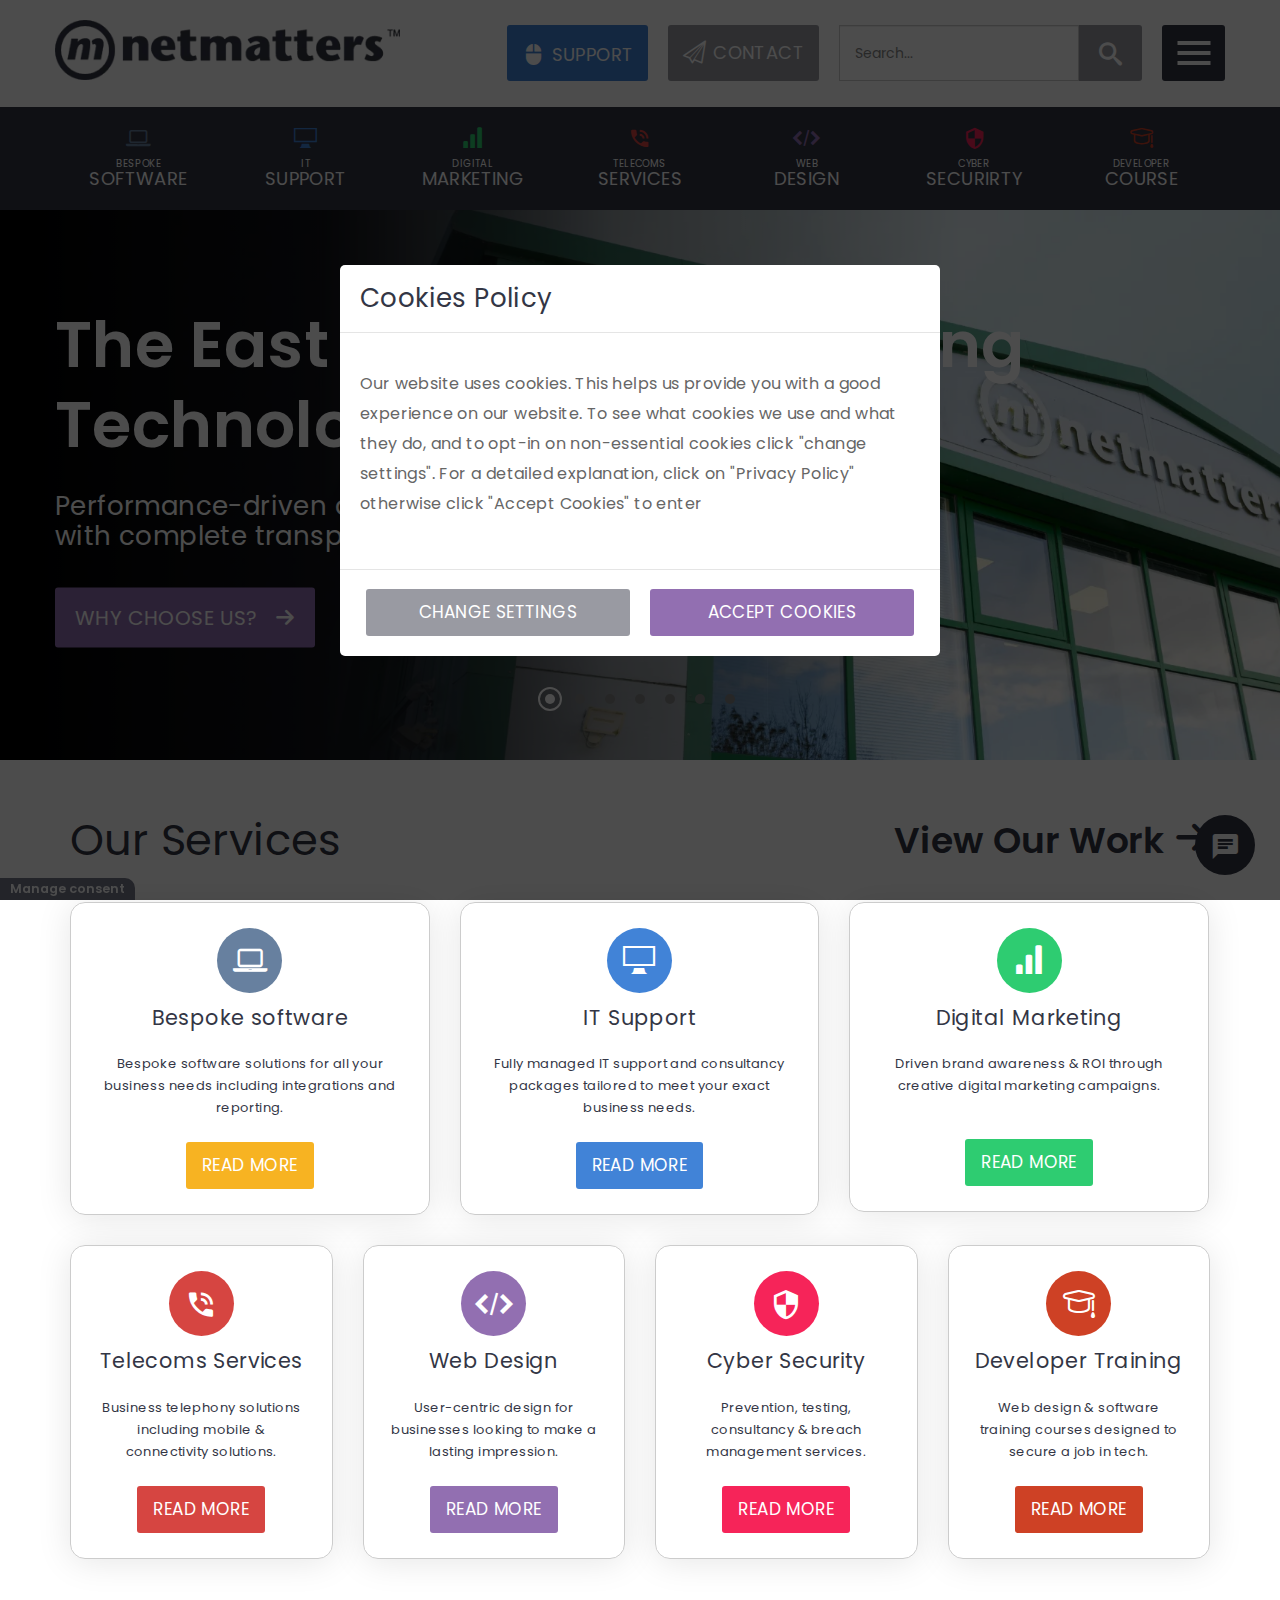
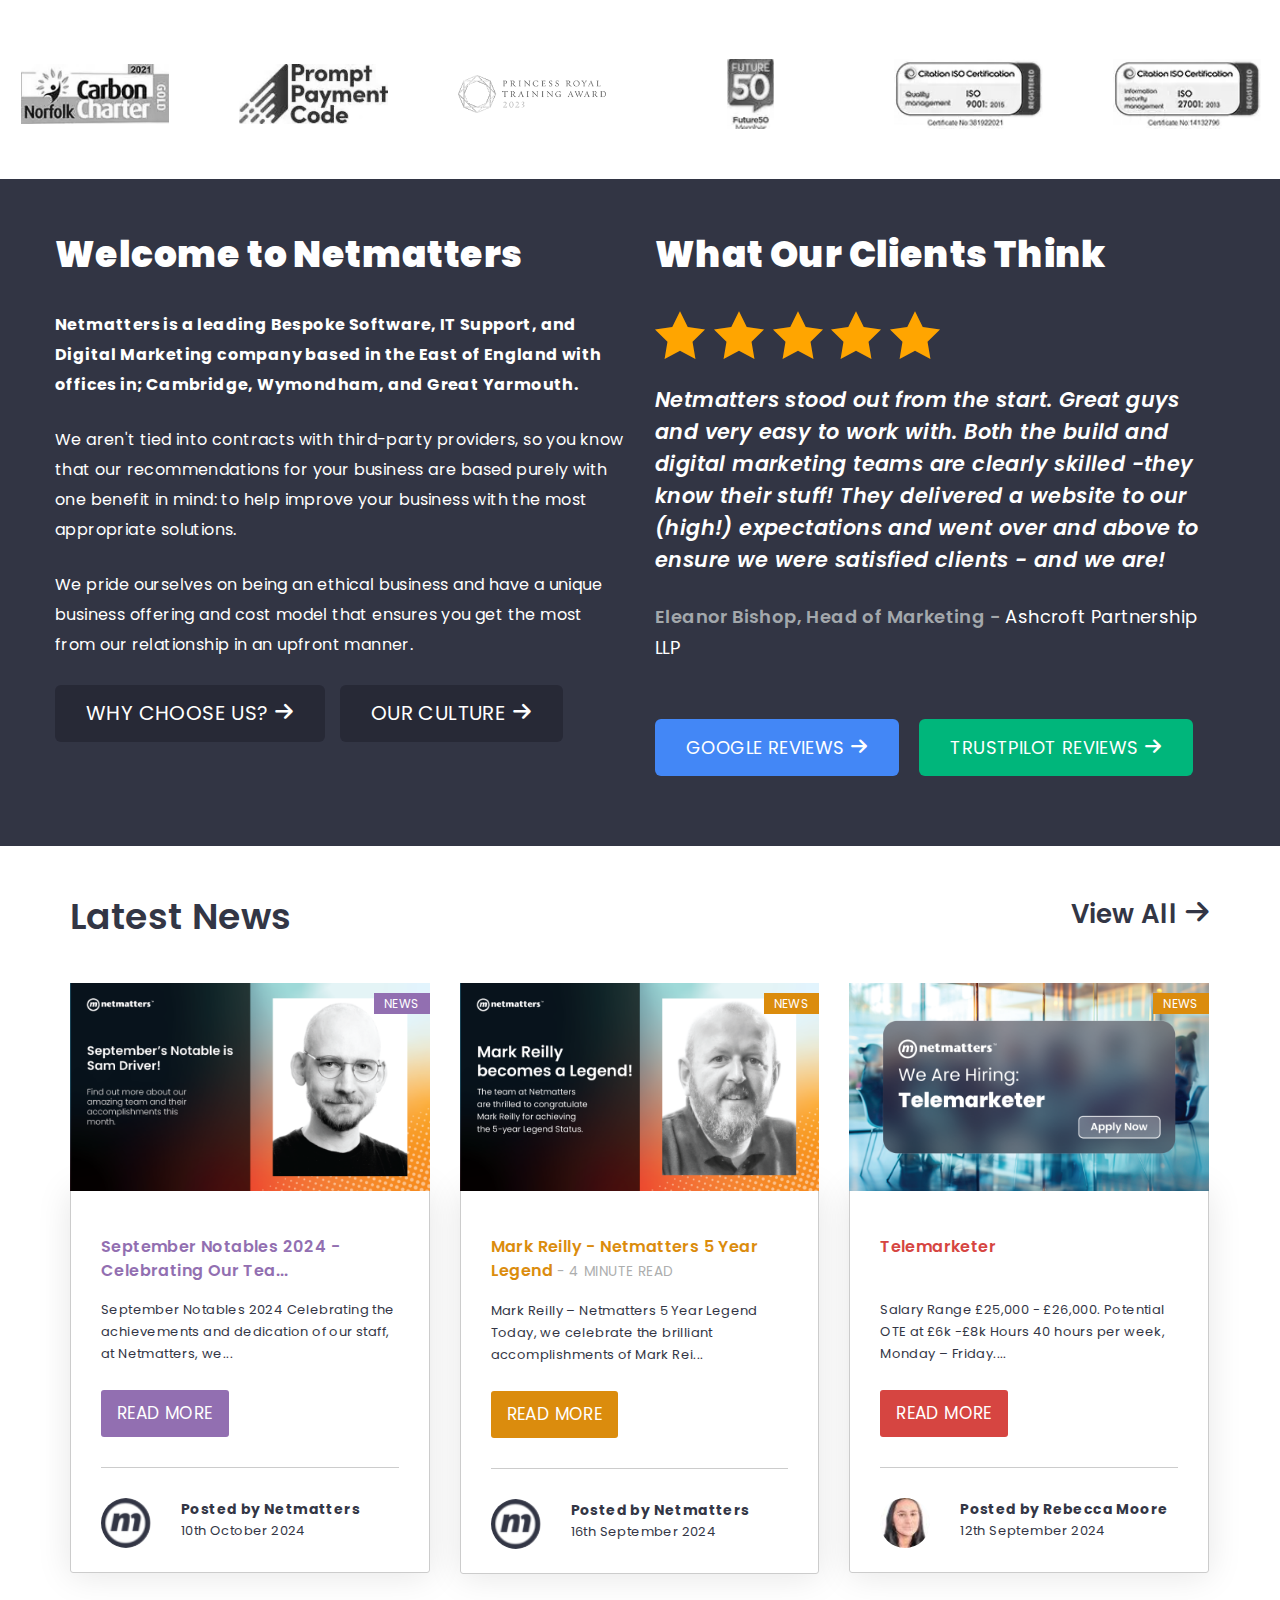
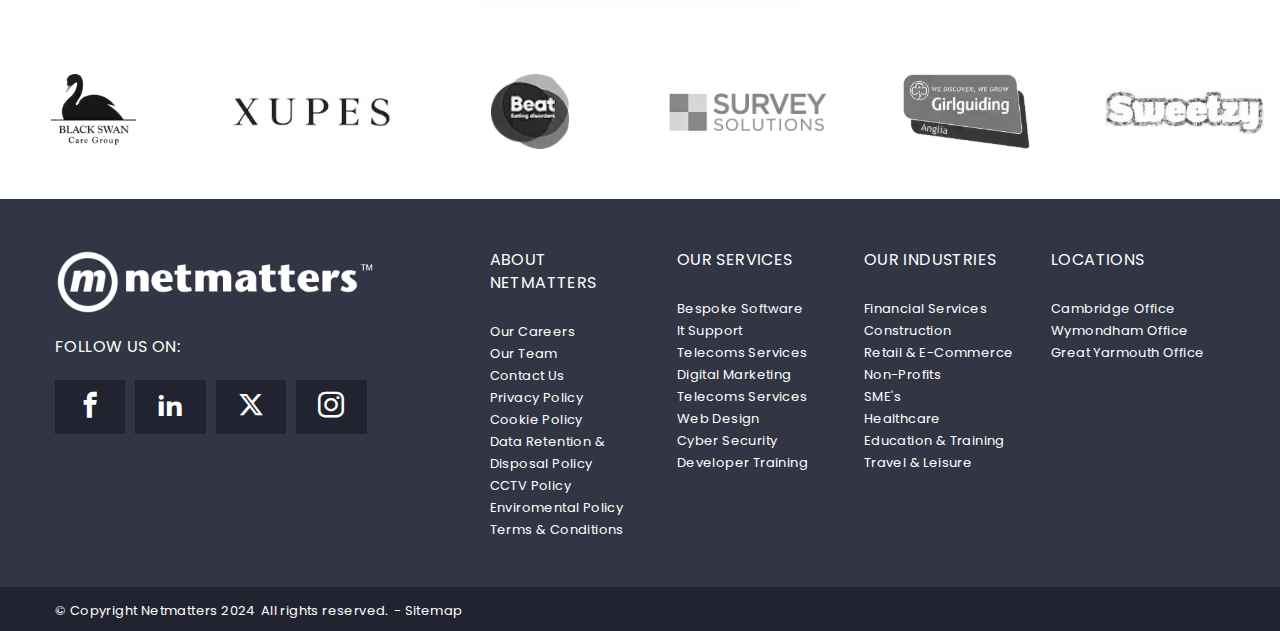
==== commit c7f6adee: "added underline on hover for titles, and fixed footer layout issues" ====
--- a/index.html
+++ b/index.html
@@ -971,7 +971,7 @@
                     <div class="top-footer">
                         <div class="netmatters-footer-info">
                             <img class ="footer-main-logo" src="img/nm-logo-white-med.png" alt="Netmatters Logo in white">
-                            <h4>Follow us on:</h4>
+                            <h4>FOLLOW US ON:</h4>
                             <div class="footer-follow-links">
                                 <a class="facebook-btn" href="#">
                                     <span class="icon-facebook"></span>
--- a/css/application.css
+++ b/css/application.css
@@ -189,6 +189,7 @@
 .footer-menu h4 {
   text-transform: uppercase;
   font-size: 1rem;
+  font-weight: 400;
   margin-bottom: 26px;
   margin-top: 0px;
 }
@@ -282,6 +283,9 @@
       -ms-flex-direction: column;
           flex-direction: column;
   padding-top: 27px;
+}
+.netmatters-footer-info h4 {
+  font-weight: 400;
 }
 
 .footer-main-logo {
@@ -352,8 +356,8 @@
     padding-top: 0px;
   }
   .footer-menu {
-    padding-left: 15px;
-    padding-right: 15px;
+    padding-left: 13px;
+    padding-right: 13px;
   }
   .top-footer {
     display: -webkit-box;
@@ -537,6 +541,9 @@
   font-weight: 600;
   text-decoration: none;
 }
+.latest-news-view-all:hover {
+  text-decoration: underline;
+}
 
 .heading-container {
   display: -webkit-box;
@@ -1041,6 +1048,9 @@
   font-size: 36px;
   font-weight: 600;
   color: #333645;
+}
+.top-services-arrow:hover {
+  text-decoration: underline;
 }
 
 .service-item-header {
@@ -1343,7 +1353,6 @@
     -webkit-box-pack: justify;
         -ms-flex-pack: justify;
             justify-content: space-between;
-    width: 750px;
   }
   .services-section {
     display: -webkit-box;
@@ -1365,11 +1374,6 @@
   .service-view-work,
   .view-all {
     display: none;
-  }
-}
-@media (min-width: 768px) and (max-width: 991px) {
-  .services-section {
-    width: 750px;
   }
 }
 @media (min-width: 992px) and (max-width: 1259px) {
@@ -2170,6 +2174,7 @@
   height: 56px;
   margin-left: 20px;
   border-radius: 3px;
+  border: none;
 }
 
 .hamburger-line {
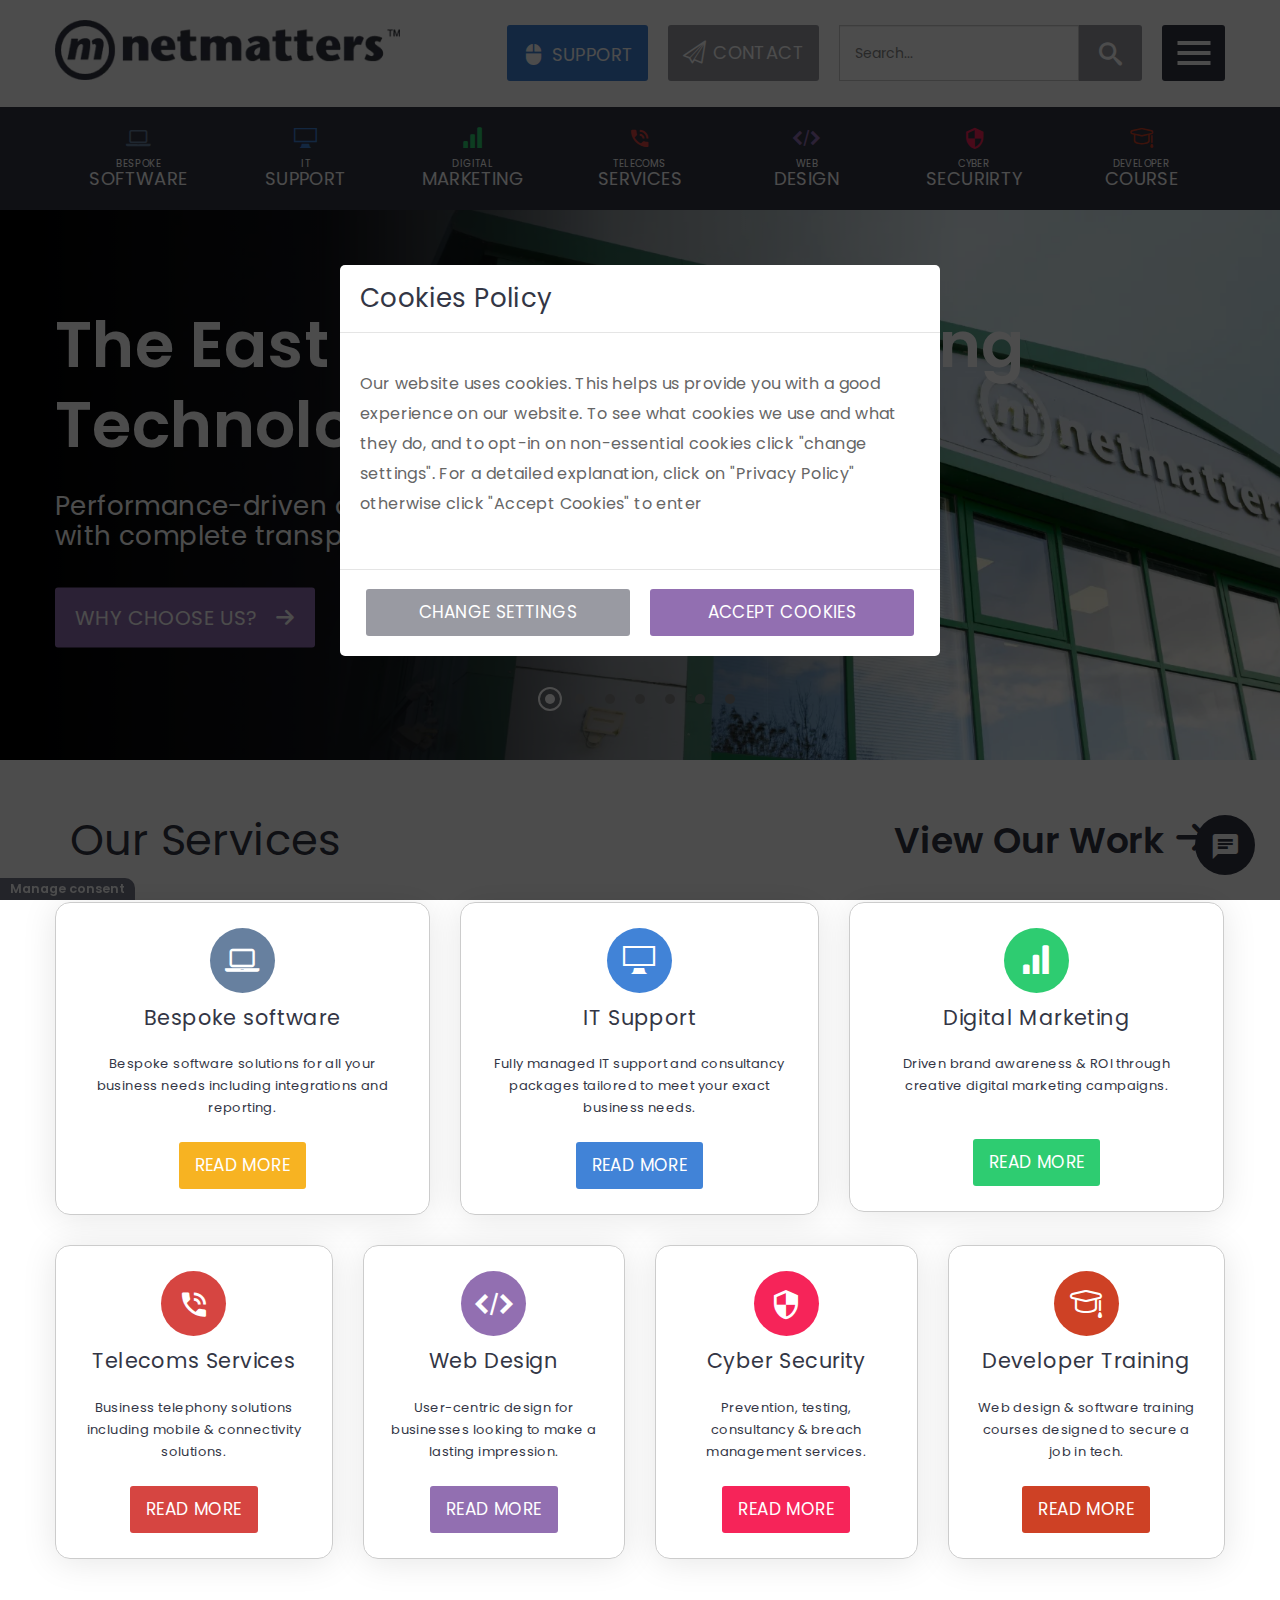
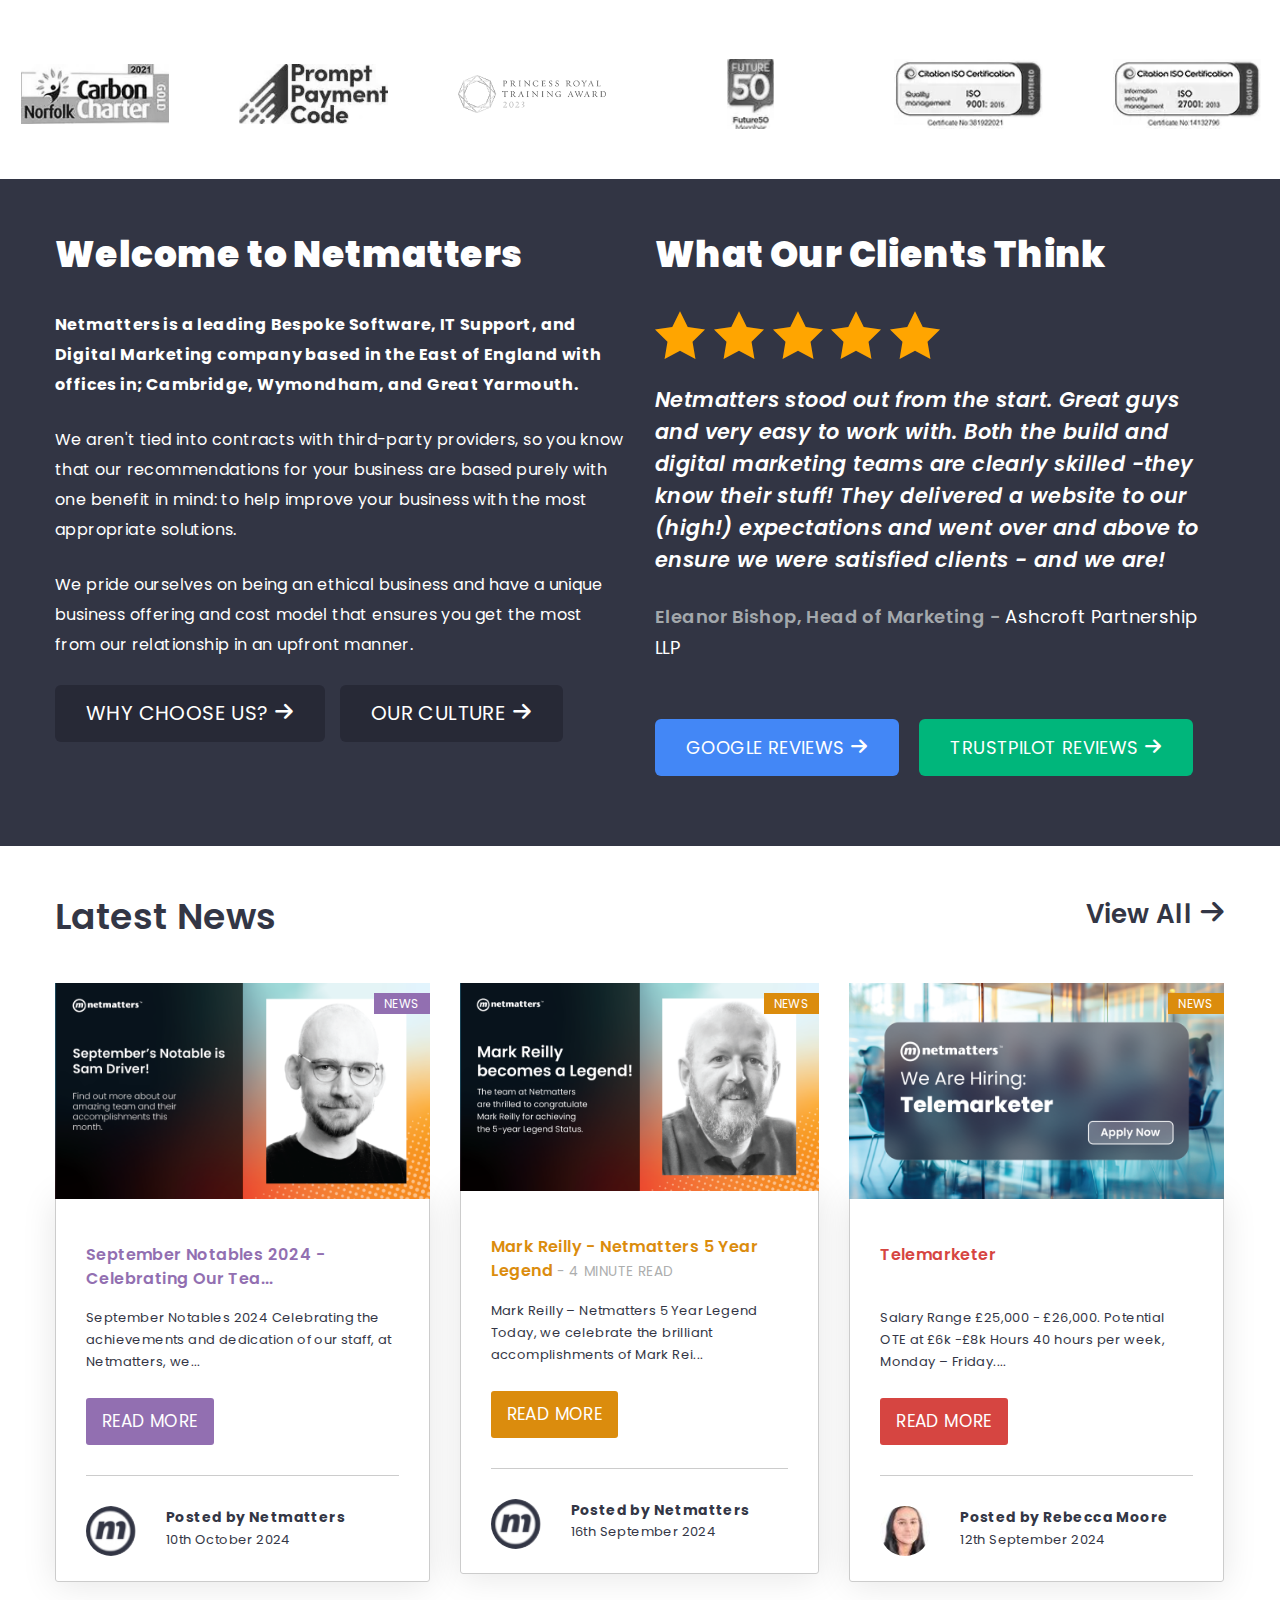
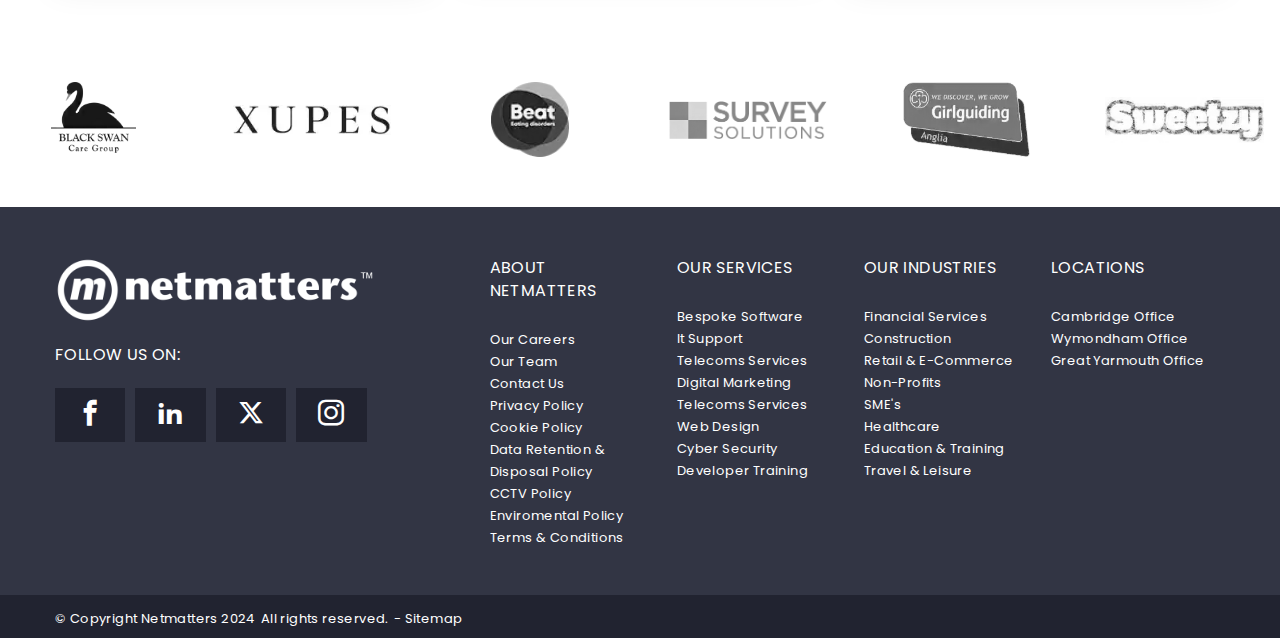
==== commit c8143d74: "adujsted paddings so content is all aligned in all viewports" ====
--- a/index.html
+++ b/index.html
@@ -529,79 +529,77 @@
                             <h2 class="our-services-title"> Our Services</h2>
                             <a class="top-services-arrow">View Our Work <span class="icon-arrow-right2"></span></a>
                         </div>
-                        <div class="services-container">
-                            <div class="services-section">
-                                <div class="service-padding main-item">
-                                    <a class="service-item bespoke-software">
-                                        <span class="icon-laptop services-avatar"></span>
-                                        <span class="service-item-header main-item">Bespoke software </span>
-                                        <span class="service-item-text">Bespoke software solutions for all your business needs including integrations and reporting.</span>
-                                        <div class="service-section-btn ">
-                                            <span class="btn bespoke-software-btn">read more</span>
-                                        </div>
-                                    </a>
-                                </div>
-                                <div class="service-padding main-item">
-                                    <a class="service-item it-support">
-                                        <span class="icon-display services-avatar"></span>
-                                        <span class="service-item-header">IT Support</span>
-                                        <span class="service-item-text">Fully managed IT support and consultancy packages tailored to meet your exact business needs.
-                                        </span>
-                                        <div class="service-section-btn">
-                                            <span class="btn it-support-btn">read more</span>
-                                        </div>
-                                    </a>
-                                </div>
-                                <div class="service-padding main-item">
-                                    <a class="service-item digital-marketing">
-                                        <span class="icon-bar-graph services-avatar"></span>
-                                        <span class="service-item-header">Digital Marketing</span>
-                                        <span class="service-item-text">Driven brand awareness &amp; ROI through creative digital marketing campaigns.</span>
-                                        <div class="service-section-btn">
-                                            <span class="btn digital-marketing-btn">read more</span>
-                                        </div>
-                                    </a>
-                                </div>
-                                <div class="service-padding secondary-item">
-                                    <a class="service-item telecoms-services">
-                                        <span class="icon-phone_in_talk services-avatar"></span>
-                                        <span class="service-item-header">Telecoms Services</span>
-                                        <span class="service-item-text">Business telephony solutions including mobile &amp; connectivity solutions.</span>
-                                        <div class="service-section-btn">
-                                            <span class="btn telecoms-services-btn">read more</span>
-                                        </div>
-                                    </a>
-                                </div>
-                                <div class="service-padding secondary-item">
-                                    <a class="service-item web-design">
-                                        <span class="icon-embed2 services-avatar"></span>
-                                        <span class="service-item-header">Web Design</span>
-                                        <span class="service-item-text">User-centric design for businesses looking to make a lasting impression.</span>
-                                        <div class="service-section-btn">
-                                            <span class="btn web-design-btn">read more</span>
-                                        </div>
-                                    </a>
-                                </div>
-                                <div class="service-padding secondary-item">
-                                    <a class="service-item cyber-security">
-                                        <span class="icon-security services-avatar"></span>
-                                        <span class="service-item-header">Cyber Security</span>
-                                        <span class="service-item-text">Prevention, testing, consultancy &amp; breach management services.</span>
-                                        <div class="service-section-btn">
-                                            <span class="btn cyber-security-btn">read more</span>
-                                        </div>
-                                    </a>
-                                </div>
-                                <div class="service-padding secondary-item">
-                                    <a class="service-item developer-training">
-                                        <span class="icon-study services-avatar"></span>
-                                        <span class="service-item-header">Developer Training</span>
-                                        <span class="service-item-text">Web design &amp; software training courses designed to secure a job in tech.</span>
-                                        <div class="service-section-btn">
-                                            <span class="btn developer-training-btn">read more</span>
-                                        </div>
-                                    </a>
-                                </div>
+                        <div class="services-section">
+                            <div class="service-padding main-item bs-container">
+                                <a class="service-item bespoke-software">
+                                    <span class="icon-laptop services-avatar"></span>
+                                    <span class="service-item-header main-item">Bespoke software </span>
+                                    <span class="service-item-text">Bespoke software solutions for all your business needs including integrations and reporting.</span>
+                                    <div class="service-section-btn ">
+                                        <span class="btn bespoke-software-btn">read more</span>
+                                    </div>
+                                </a>
+                            </div>
+                            <div class="service-padding main-item it-container">
+                                <a class="service-item it-support">
+                                    <span class="icon-display services-avatar"></span>
+                                    <span class="service-item-header">IT Support</span>
+                                    <span class="service-item-text">Fully managed IT support and consultancy packages tailored to meet your exact business needs.
+                                    </span>
+                                    <div class="service-section-btn">
+                                        <span class="btn it-support-btn">read more</span>
+                                    </div>
+                                </a>
+                            </div>
+                            <div class="service-padding main-item dm-container">
+                                <a class="service-item digital-marketing">
+                                    <span class="icon-bar-graph services-avatar"></span>
+                                    <span class="service-item-header">Digital Marketing</span>
+                                    <span class="service-item-text">Driven brand awareness &amp; ROI through creative digital marketing campaigns.</span>
+                                    <div class="service-section-btn">
+                                        <span class="btn digital-marketing-btn">read more</span>
+                                    </div>
+                                </a>
+                            </div>
+                            <div class="service-padding secondary-item ts-container">
+                                <a class="service-item telecoms-services">
+                                    <span class="icon-phone_in_talk services-avatar"></span>
+                                    <span class="service-item-header">Telecoms Services</span>
+                                    <span class="service-item-text">Business telephony solutions including mobile &amp; connectivity solutions.</span>
+                                    <div class="service-section-btn">
+                                        <span class="btn telecoms-services-btn">read more</span>
+                                    </div>
+                                </a>
+                            </div>
+                            <div class="service-padding secondary-item wd-container">
+                                <a class="service-item web-design">
+                                    <span class="icon-embed2 services-avatar"></span>
+                                    <span class="service-item-header">Web Design</span>
+                                    <span class="service-item-text">User-centric design for businesses looking to make a lasting impression.</span>
+                                    <div class="service-section-btn">
+                                        <span class="btn web-design-btn">read more</span>
+                                    </div>
+                                </a>
+                            </div>
+                            <div class="service-padding secondary-item cs-container">
+                                <a class="service-item cyber-security">
+                                    <span class="icon-security services-avatar"></span>
+                                    <span class="service-item-header">Cyber Security</span>
+                                    <span class="service-item-text">Prevention, testing, consultancy &amp; breach management services.</span>
+                                    <div class="service-section-btn">
+                                        <span class="btn cyber-security-btn">read more</span>
+                                    </div>
+                                </a>
+                            </div>
+                            <div class="service-padding secondary-item dt-container">
+                                <a class="service-item developer-training">
+                                    <span class="icon-study services-avatar"></span>
+                                    <span class="service-item-header">Developer Training</span>
+                                    <span class="service-item-text">Web design &amp; software training courses designed to secure a job in tech.</span>
+                                    <div class="service-section-btn">
+                                        <span class="btn developer-training-btn">read more</span>
+                                    </div>
+                                </a>
                             </div>
                         </div>
                     </div>
--- a/css/application.css
+++ b/css/application.css
@@ -486,16 +486,14 @@
 }
 
 .btn {
-  font-weight: 400;
+  display: inline-block;
   text-decoration: none;
-  color: #fff;
   height: auto;
   line-height: 35px;
   padding: 5px 15px;
   text-transform: uppercase;
   font-size: 1.063rem;
   border-radius: 3px;
-  white-space: normal;
 }
 .btn .main-buttons {
   padding: 10px 30px;
@@ -1003,7 +1001,7 @@
   }
   .row .article-1 {
     width: 33.3%;
-    padding: 0 15px;
+    padding: 0 15px 0 0;
   }
   .row .article-2 {
     width: 33.3%;
@@ -1012,7 +1010,7 @@
   }
   .row .article-3 {
     width: 33.3%;
-    padding: 0 15px;
+    padding: 0 0 0 15px;
     padding-top: 0px;
   }
   .button-container {
@@ -1027,10 +1025,6 @@
   .btn-google,
   .btn-trustpilot {
     margin-top: 30px;
-  }
-  .heading-container {
-    padding-left: 15px;
-    padding-right: 15px;
   }
 }
 .services-section service-item {
@@ -1278,7 +1272,8 @@
      object-fit: contain;
 }
 
-.btn {
+.bespoke-software .btn {
+  background-color: #f7b322;
   display: inline-block;
   text-decoration: none;
   height: auto;
@@ -1289,32 +1284,76 @@
   border-radius: 3px;
 }
 
-.bespoke-software .btn {
-  background-color: #f7b322;
-}
-
 .it-support .btn {
   background-color: #4183d7;
+  display: inline-block;
+  text-decoration: none;
+  height: auto;
+  line-height: 35px;
+  padding: 5px 15px;
+  text-transform: uppercase;
+  font-size: 1.063rem;
+  border-radius: 3px;
 }
 
 .digital-marketing .btn {
   background-color: #2ecc71;
+  display: inline-block;
+  text-decoration: none;
+  height: auto;
+  line-height: 35px;
+  padding: 5px 15px;
+  text-transform: uppercase;
+  font-size: 1.063rem;
+  border-radius: 3px;
 }
 
 .telecoms-services .btn {
   background-color: #d64541;
+  display: inline-block;
+  text-decoration: none;
+  height: auto;
+  line-height: 35px;
+  padding: 5px 15px;
+  text-transform: uppercase;
+  font-size: 1.063rem;
+  border-radius: 3px;
 }
 
 .web-design .btn {
   background-color: #926fb1;
+  display: inline-block;
+  text-decoration: none;
+  height: auto;
+  line-height: 35px;
+  padding: 5px 15px;
+  text-transform: uppercase;
+  font-size: 1.063rem;
+  border-radius: 3px;
 }
 
 .cyber-security .btn {
   background-color: #f62459;
+  display: inline-block;
+  text-decoration: none;
+  height: auto;
+  line-height: 35px;
+  padding: 5px 15px;
+  text-transform: uppercase;
+  font-size: 1.063rem;
+  border-radius: 3px;
 }
 
 .developer-training .btn {
   background-color: #ce4125;
+  display: inline-block;
+  text-decoration: none;
+  height: auto;
+  line-height: 35px;
+  padding: 5px 15px;
+  text-transform: uppercase;
+  font-size: 1.063rem;
+  border-radius: 3px;
 }
 
 @media (max-width: 767px) {
@@ -1376,6 +1415,19 @@
     display: none;
   }
 }
+@media (min-width: 768px) and (max-width: 991px) {
+  .main-item {
+    padding: 0px;
+  }
+  .ts-container,
+  .cs-container {
+    padding-left: 0px;
+  }
+  .wd-container,
+  .dt-container {
+    padding-right: 0px;
+  }
+}
 @media (min-width: 992px) and (max-width: 1259px) {
   .services-section {
     width: 100%;
@@ -1386,6 +1438,16 @@
   .services-section > .main-item {
     -ms-flex-preferred-size: 33.3%;
         flex-basis: 33.3%;
+  }
+  .bs-container,
+  .ts-container,
+  .cs-container {
+    padding-left: 0px;
+  }
+  .dm-container,
+  .wd-container,
+  .dt-container {
+    padding-right: 0px;
   }
 }
 @media (min-width: 1260px) {
@@ -1422,6 +1484,14 @@
   }
   .service-item.digital-marketing .service-item-text {
     margin-bottom: 32px;
+  }
+  .bs-container,
+  .ts-container {
+    padding-left: 0px;
+  }
+  .dm-container,
+  .dt-container {
+    padding-right: 0px;
   }
 }
 .banner-header {
@@ -1534,50 +1604,67 @@
 .banner-bespoke-software:hover {
   background-color: #67809f;
 }
-.banner-bespoke-software:hover .banner-avatar {
-  color: #fff;
-}
 
 .banner-it-support:hover {
   background-color: #4183d7;
 }
-.banner-it-support:hover .banner-avatar {
-  color: #fff;
-}
 
 .banner-digital-marketing:hover {
   background-color: #2ecc71;
 }
-.banner-digital-marketing:hover .banner-avatar {
-  color: #fff;
-}
 
 .banner-telecoms-services:hover {
   background-color: #d64541;
 }
-.banner-telecoms-services:hover .banner-avatar {
-  color: #fff;
-}
 
 .banner-web-design:hover {
   background-color: #926fb1;
 }
-.banner-web-design:hover .banner-avatar {
-  color: #fff;
-}
 
 .banner-cyber-security:hover {
   background-color: #f62459;
 }
-.banner-cyber-security:hover .banner-avatar {
-  color: #fff;
-}
 
 .banner-developer-course:hover {
   background-color: #ce4125;
 }
+
+.banner-bespoke-software:hover .banner-avatar,
+.banner-it-support:hover .banner-avatar,
+.banner-digital-marketing:hover .banner-avatar,
+.banner-telecoms-services:hover .banner-avatar,
+.banner-web-design:hover .banner-avatar,
+.banner-cyber-security:hover .banner-avatar,
 .banner-developer-course:hover .banner-avatar {
   color: #fff;
+}
+
+.inner-bespoke-software {
+  background-color: #526781;
+}
+
+.inner-it-support {
+  background-color: #286abd;
+}
+
+.inner-digital-marketing {
+  background-color: #25a25a;
+}
+
+.inner-telecoms-services {
+  background-color: #bc2c28;
+}
+
+.inner-web-design {
+  background-color: #79539a;
+}
+
+.inner-cyber-security {
+  background-color: #de093f;
+}
+
+.inner-developer-course {
+  background-color: #a3331d;
 }
 
 .banner-dropdown li span {
@@ -1690,34 +1777,6 @@
 
 .banner-inner-dropdown-container .banner-dropdown-item {
   text-align: left;
-}
-
-.inner-bespoke-software {
-  background-color: #526781;
-}
-
-.inner-it-support {
-  background-color: #286abd;
-}
-
-.inner-digital-marketing {
-  background-color: #25a25a;
-}
-
-.inner-telecoms-services {
-  background-color: #bc2c28;
-}
-
-.inner-web-design {
-  background-color: #79539a;
-}
-
-.inner-cyber-security {
-  background-color: #de093f;
-}
-
-.inner-developer-course {
-  background-color: #a3331d;
 }
 
 .banner-inner-dropdown-container a {
@@ -2081,15 +2140,6 @@
   font-family: "Poppins", sans-serif;
 }
 
-.large-screen-mouse {
-  -webkit-transition: background-color 0.3s ease;
-  transition: background-color 0.3s ease;
-}
-.large-screen-mouse:hover {
-  background-color: #286abd;
-  color: white;
-}
-
 .large-screen-paperplane {
   -webkit-transition: background-color 0.3s ease;
   transition: background-color 0.3s ease;
@@ -2118,14 +2168,28 @@
 }
 
 .large-screen-mouse {
+  background-color: #4183d7;
+  display: inline-block;
+  text-decoration: none;
+  height: auto;
+  line-height: 35px;
+  padding: 5px 15px;
+  text-transform: uppercase;
+  font-size: 1.063rem;
+  border-radius: 3px;
+  -webkit-transition: background-color 0.3s ease;
+  transition: background-color 0.3s ease;
   height: 56px;
   line-height: 46px;
   padding: 5px 15px;
   border-radius: 3px;
   font-size: 23px;
   border: none;
-  background-color: #4183d7;
   color: #fff;
+}
+.large-screen-mouse:hover {
+  background-color: #286abd;
+  color: white;
 }
 .large-screen-mouse .icon-mouse {
   position: relative;
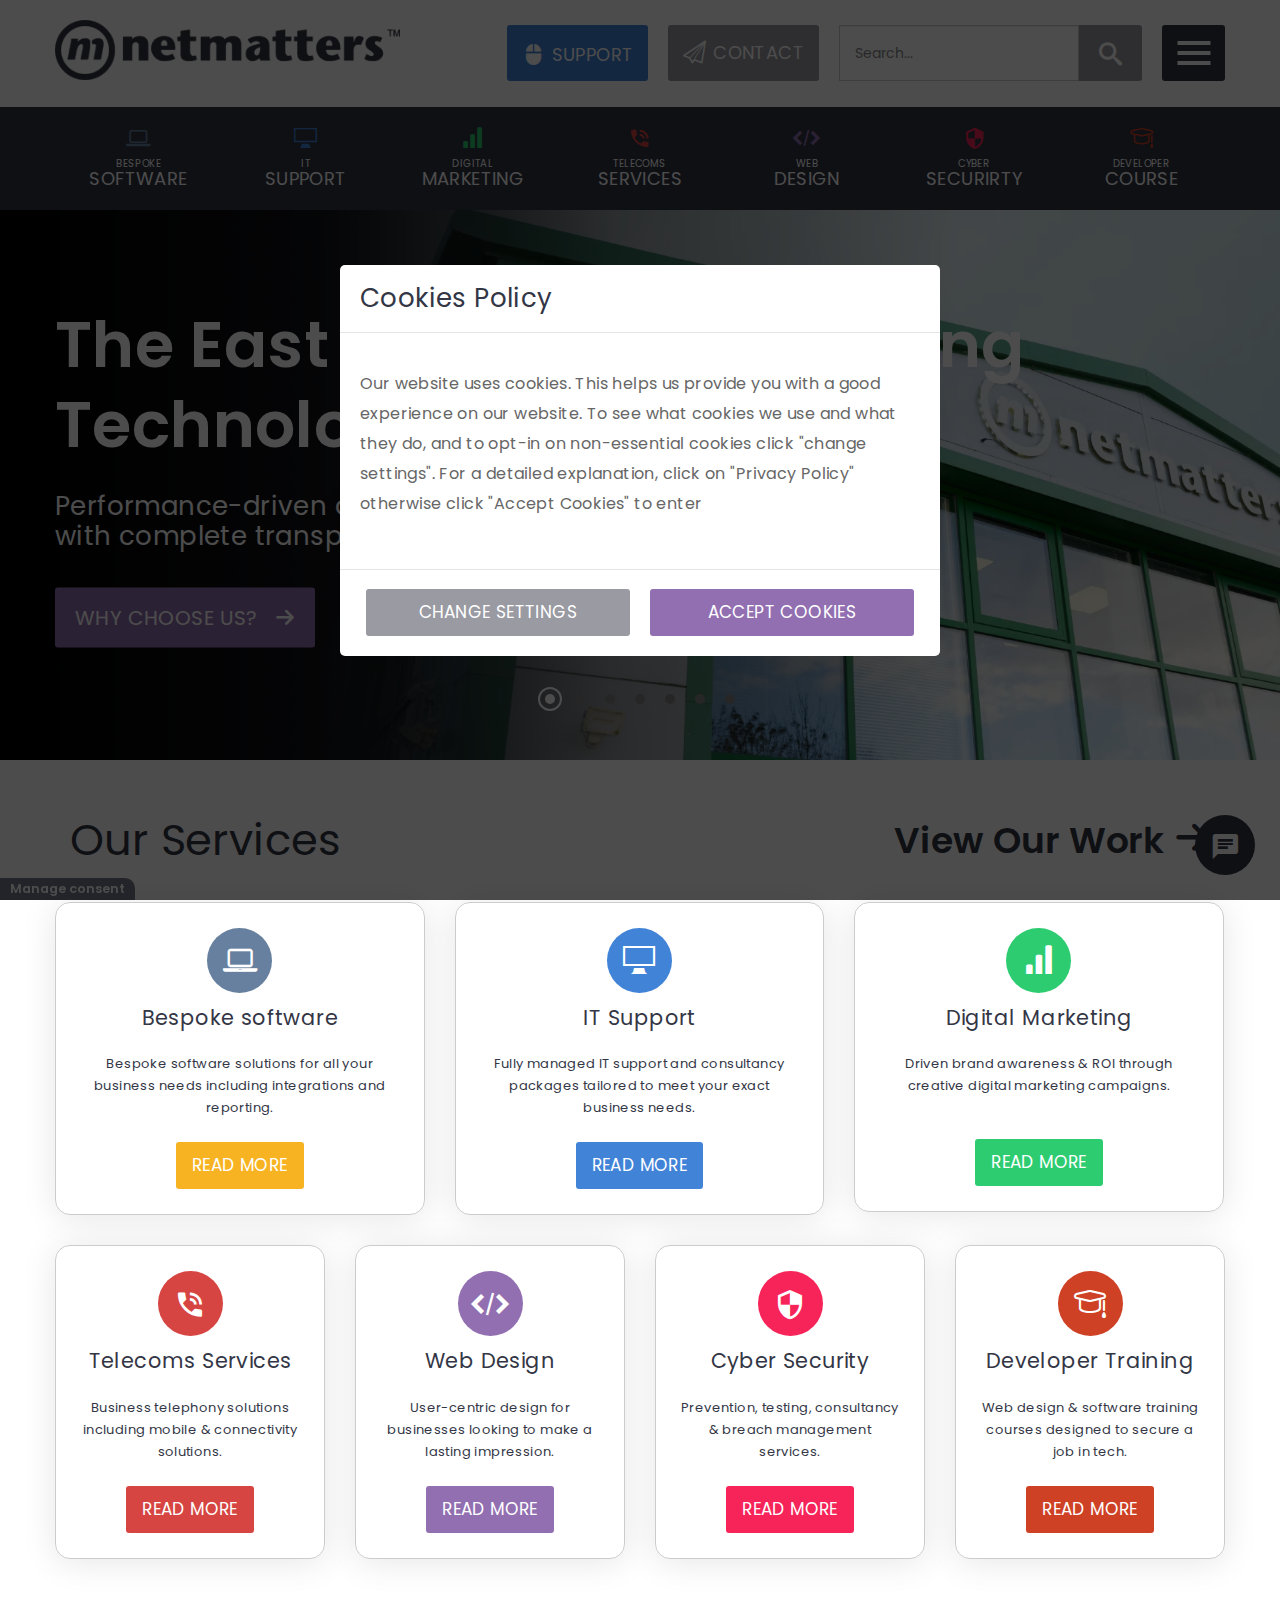
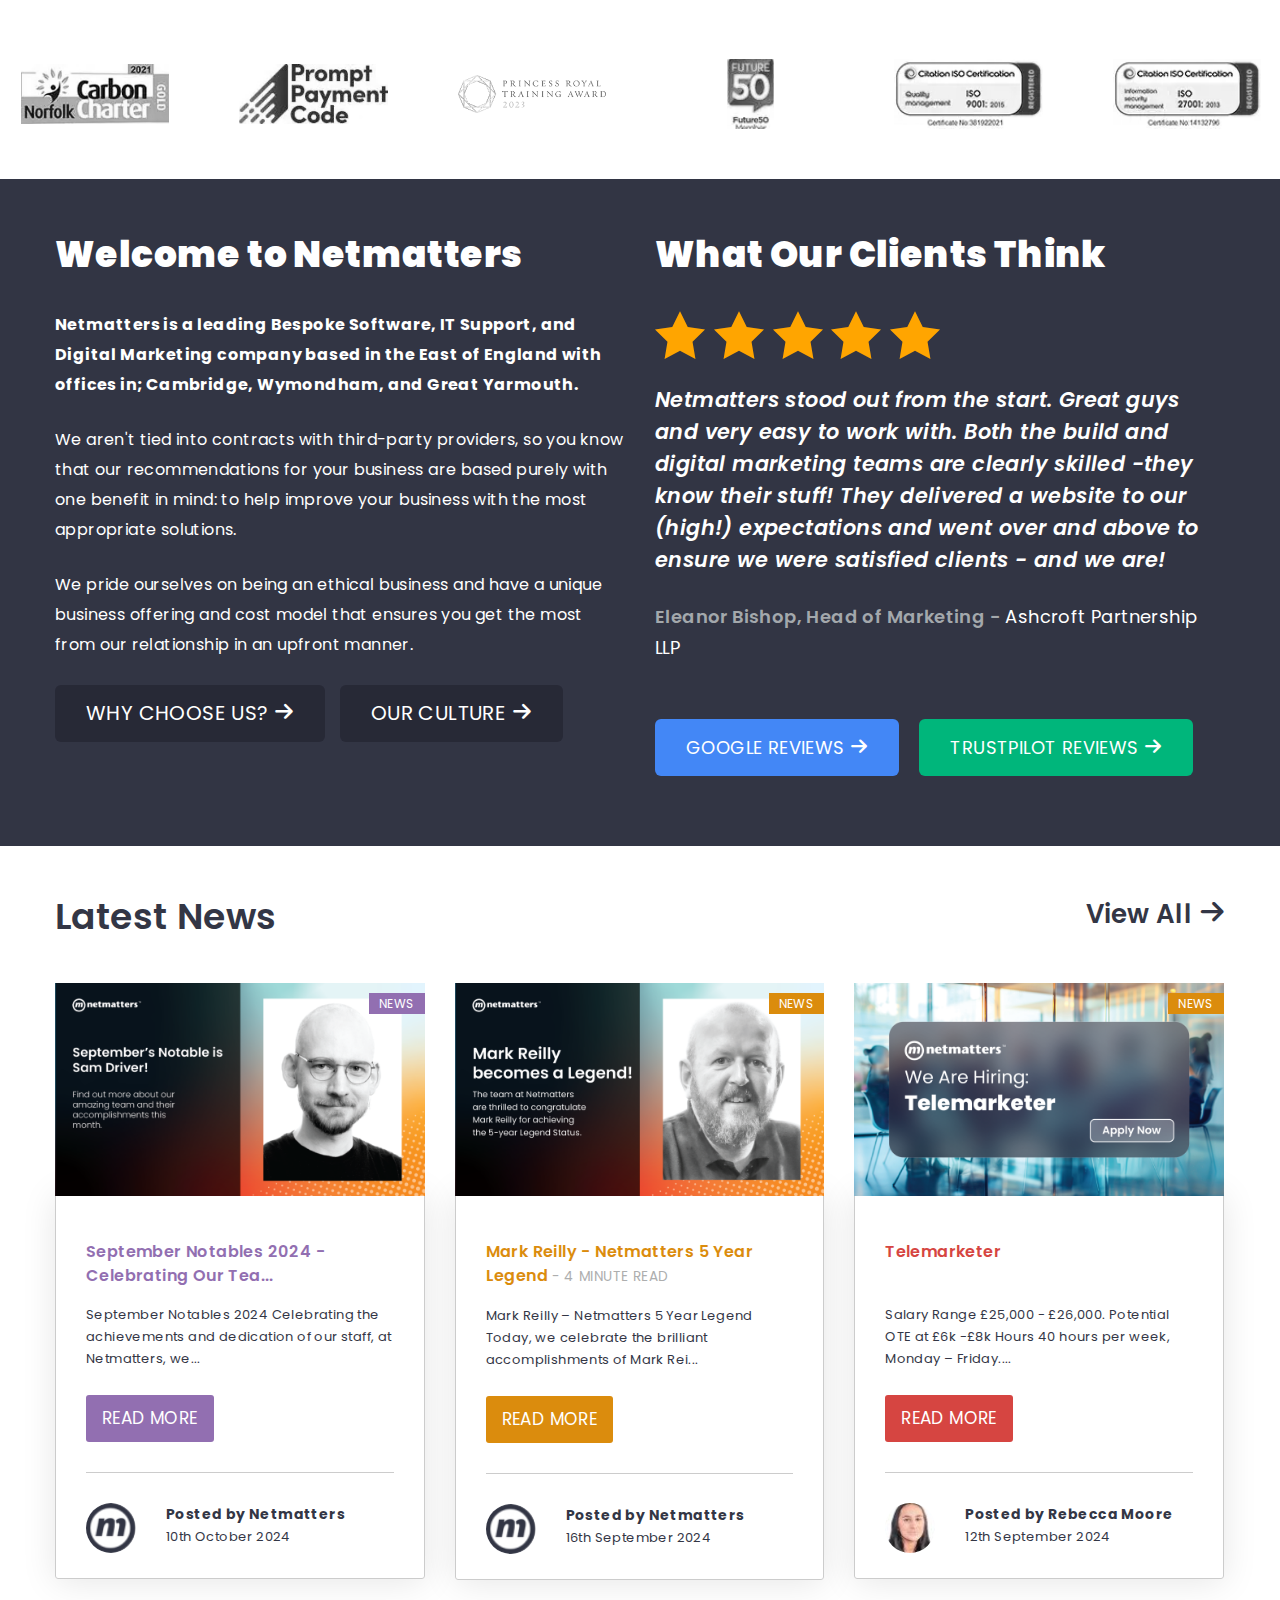
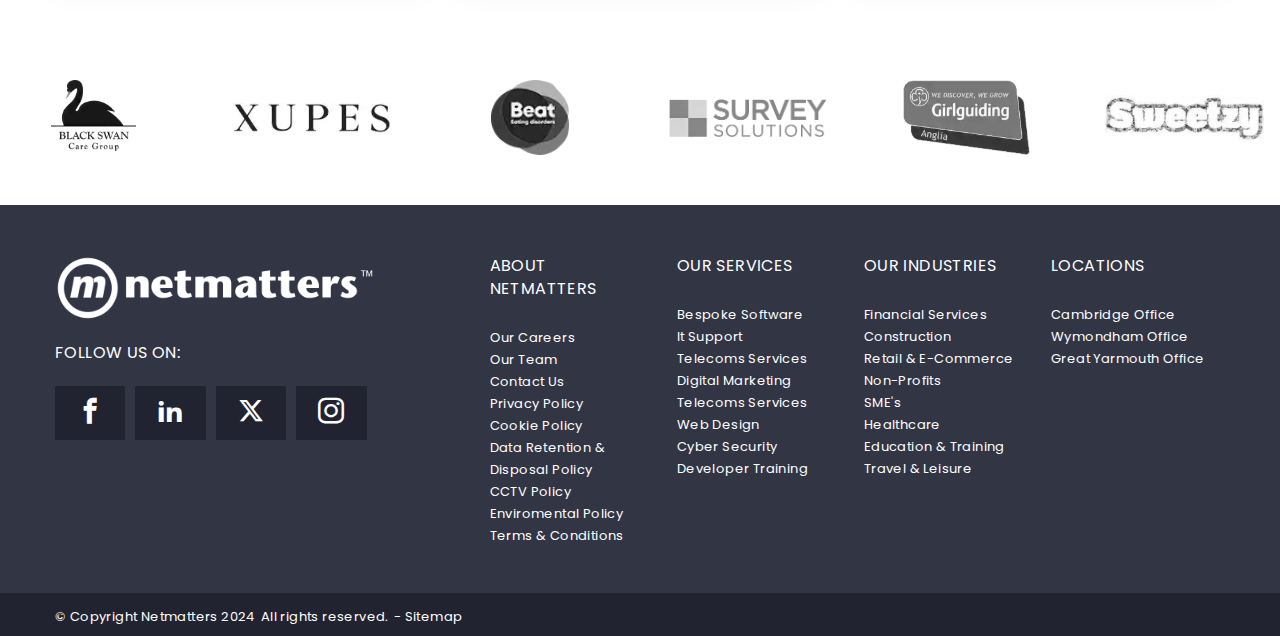
==== commit 2245783d: "fixed issue where middle elements were getting squashed" ====
--- a/index.html
+++ b/index.html
@@ -529,77 +529,79 @@
                             <h2 class="our-services-title"> Our Services</h2>
                             <a class="top-services-arrow">View Our Work <span class="icon-arrow-right2"></span></a>
                         </div>
-                        <div class="services-section">
-                            <div class="service-padding main-item bs-container">
-                                <a class="service-item bespoke-software">
-                                    <span class="icon-laptop services-avatar"></span>
-                                    <span class="service-item-header main-item">Bespoke software </span>
-                                    <span class="service-item-text">Bespoke software solutions for all your business needs including integrations and reporting.</span>
-                                    <div class="service-section-btn ">
-                                        <span class="btn bespoke-software-btn">read more</span>
-                                    </div>
-                                </a>
-                            </div>
-                            <div class="service-padding main-item it-container">
-                                <a class="service-item it-support">
-                                    <span class="icon-display services-avatar"></span>
-                                    <span class="service-item-header">IT Support</span>
-                                    <span class="service-item-text">Fully managed IT support and consultancy packages tailored to meet your exact business needs.
-                                    </span>
-                                    <div class="service-section-btn">
-                                        <span class="btn it-support-btn">read more</span>
-                                    </div>
-                                </a>
-                            </div>
-                            <div class="service-padding main-item dm-container">
-                                <a class="service-item digital-marketing">
-                                    <span class="icon-bar-graph services-avatar"></span>
-                                    <span class="service-item-header">Digital Marketing</span>
-                                    <span class="service-item-text">Driven brand awareness &amp; ROI through creative digital marketing campaigns.</span>
-                                    <div class="service-section-btn">
-                                        <span class="btn digital-marketing-btn">read more</span>
-                                    </div>
-                                </a>
-                            </div>
-                            <div class="service-padding secondary-item ts-container">
-                                <a class="service-item telecoms-services">
-                                    <span class="icon-phone_in_talk services-avatar"></span>
-                                    <span class="service-item-header">Telecoms Services</span>
-                                    <span class="service-item-text">Business telephony solutions including mobile &amp; connectivity solutions.</span>
-                                    <div class="service-section-btn">
-                                        <span class="btn telecoms-services-btn">read more</span>
-                                    </div>
-                                </a>
-                            </div>
-                            <div class="service-padding secondary-item wd-container">
-                                <a class="service-item web-design">
-                                    <span class="icon-embed2 services-avatar"></span>
-                                    <span class="service-item-header">Web Design</span>
-                                    <span class="service-item-text">User-centric design for businesses looking to make a lasting impression.</span>
-                                    <div class="service-section-btn">
-                                        <span class="btn web-design-btn">read more</span>
-                                    </div>
-                                </a>
-                            </div>
-                            <div class="service-padding secondary-item cs-container">
-                                <a class="service-item cyber-security">
-                                    <span class="icon-security services-avatar"></span>
-                                    <span class="service-item-header">Cyber Security</span>
-                                    <span class="service-item-text">Prevention, testing, consultancy &amp; breach management services.</span>
-                                    <div class="service-section-btn">
-                                        <span class="btn cyber-security-btn">read more</span>
-                                    </div>
-                                </a>
-                            </div>
-                            <div class="service-padding secondary-item dt-container">
-                                <a class="service-item developer-training">
-                                    <span class="icon-study services-avatar"></span>
-                                    <span class="service-item-header">Developer Training</span>
-                                    <span class="service-item-text">Web design &amp; software training courses designed to secure a job in tech.</span>
-                                    <div class="service-section-btn">
-                                        <span class="btn developer-training-btn">read more</span>
-                                    </div>
-                                </a>
+                        <div class="services-section-wrapper">
+                            <div class="services-section">
+                                <div class="service-padding main-item">
+                                    <a class="service-item bespoke-software">
+                                        <span class="icon-laptop services-avatar"></span>
+                                        <span class="service-item-header main-item">Bespoke software </span>
+                                        <span class="service-item-text">Bespoke software solutions for all your business needs including integrations and reporting.</span>
+                                        <div class="service-section-btn ">
+                                            <span class="btn bespoke-software-btn">read more</span>
+                                        </div>
+                                    </a>
+                                </div>
+                                <div class="service-padding main-item it-container">
+                                    <a class="service-item it-support">
+                                        <span class="icon-display services-avatar"></span>
+                                        <span class="service-item-header">IT Support</span>
+                                        <span class="service-item-text">Fully managed IT support and consultancy packages tailored to meet your exact business needs.
+                                        </span>
+                                        <div class="service-section-btn">
+                                            <span class="btn it-support-btn">read more</span>
+                                        </div>
+                                    </a>
+                                </div>
+                                <div class="service-padding main-item dm-container">
+                                    <a class="service-item digital-marketing">
+                                        <span class="icon-bar-graph services-avatar"></span>
+                                        <span class="service-item-header">Digital Marketing</span>
+                                        <span class="service-item-text">Driven brand awareness &amp; ROI through creative digital marketing campaigns.</span>
+                                        <div class="service-section-btn">
+                                            <span class="btn digital-marketing-btn">read more</span>
+                                        </div>
+                                    </a>
+                                </div>
+                                <div class="service-padding secondary-item ts-container">
+                                    <a class="service-item telecoms-services">
+                                        <span class="icon-phone_in_talk services-avatar"></span>
+                                        <span class="service-item-header">Telecoms Services</span>
+                                        <span class="service-item-text">Business telephony solutions including mobile &amp; connectivity solutions.</span>
+                                        <div class="service-section-btn">
+                                            <span class="btn telecoms-services-btn">read more</span>
+                                        </div>
+                                    </a>
+                                </div>
+                                <div class="service-padding secondary-item wd-container">
+                                    <a class="service-item web-design">
+                                        <span class="icon-embed2 services-avatar"></span>
+                                        <span class="service-item-header">Web Design</span>
+                                        <span class="service-item-text">User-centric design for businesses looking to make a lasting impression.</span>
+                                        <div class="service-section-btn">
+                                            <span class="btn web-design-btn">read more</span>
+                                        </div>
+                                    </a>
+                                </div>
+                                <div class="service-padding secondary-item cs-container">
+                                    <a class="service-item cyber-security">
+                                        <span class="icon-security services-avatar"></span>
+                                        <span class="service-item-header">Cyber Security</span>
+                                        <span class="service-item-text">Prevention, testing, consultancy &amp; breach management services.</span>
+                                        <div class="service-section-btn">
+                                            <span class="btn cyber-security-btn">read more</span>
+                                        </div>
+                                    </a>
+                                </div>
+                                <div class="service-padding secondary-item dt-container">
+                                    <a class="service-item developer-training">
+                                        <span class="icon-study services-avatar"></span>
+                                        <span class="service-item-header">Developer Training</span>
+                                        <span class="service-item-text">Web design &amp; software training courses designed to secure a job in tech.</span>
+                                        <div class="service-section-btn">
+                                            <span class="btn developer-training-btn">read more</span>
+                                        </div>
+                                    </a>
+                                </div>
                             </div>
                         </div>
                     </div>
@@ -820,7 +822,6 @@
                 <div class="container view-all">
                     <a>View All<span class="icon-arrow-right2"></span></a>
                 </div>
-                </div>
                 <div class ="bottom-clients-bar">
                     <div class ="bottom-bar-images owl-carousel owl-theme">
                         <div class="picture-container item">
--- a/css/application.css
+++ b/css/application.css
@@ -994,6 +994,9 @@
   }
 }
 @media (min-width: 1260px) {
+  .article-list {
+    margin: 0 -15px;
+  }
   .row {
     display: -webkit-box;
     display: -ms-flexbox;
@@ -1001,7 +1004,7 @@
   }
   .row .article-1 {
     width: 33.3%;
-    padding: 0 15px 0 0;
+    padding: 0 15px;
   }
   .row .article-2 {
     width: 33.3%;
@@ -1010,7 +1013,7 @@
   }
   .row .article-3 {
     width: 33.3%;
-    padding: 0 0 0 15px;
+    padding: 0 15px;
     padding-top: 0px;
   }
   .button-container {
@@ -1415,17 +1418,26 @@
     display: none;
   }
 }
-@media (min-width: 768px) and (max-width: 991px) {
-  .main-item {
-    padding: 0px;
-  }
+@media (min-width: 992px) {
+  .services-section-wrapper {
+    margin: 0 -15px;
+  }
+  .services-section {
+    width: 100%;
+  }
+  .bs-container,
   .ts-container,
-  .cs-container {
-    padding-left: 0px;
-  }
+  .cs-container,
+  .dm-container,
   .wd-container,
   .dt-container {
-    padding-right: 0px;
+    padding-left: 15px;
+    padding-right: 15px;
+  }
+}
+@media (min-width: 768px) and (max-width: 991px) {
+  .services-section-wrapper {
+    margin: 0 -15px;
   }
 }
 @media (min-width: 992px) and (max-width: 1259px) {
@@ -1438,16 +1450,6 @@
   .services-section > .main-item {
     -ms-flex-preferred-size: 33.3%;
         flex-basis: 33.3%;
-  }
-  .bs-container,
-  .ts-container,
-  .cs-container {
-    padding-left: 0px;
-  }
-  .dm-container,
-  .wd-container,
-  .dt-container {
-    padding-right: 0px;
   }
 }
 @media (min-width: 1260px) {
@@ -1484,14 +1486,6 @@
   }
   .service-item.digital-marketing .service-item-text {
     margin-bottom: 32px;
-  }
-  .bs-container,
-  .ts-container {
-    padding-left: 0px;
-  }
-  .dm-container,
-  .dt-container {
-    padding-right: 0px;
   }
 }
 .banner-header {
@@ -1569,134 +1563,137 @@
   display: block;
 }
 
+.banner-avatar.icon-laptop {
+  color: #67809f;
+}
+
+.banner-bespoke-software:hover {
+  background-color: #67809f;
+}
+.banner-bespoke-software:hover .banner-avatar {
+  color: #fff;
+}
+
 .banner-dropdown > li.banner-bespoke-software > a:first-child::after {
   border-top-color: #67809f;
 }
 
+.inner-bespoke-software {
+  background-color: #526781;
+}
+
+.banner-avatar.icon-display {
+  color: #4183d7;
+}
+
+.banner-it-support:hover {
+  background-color: #4183d7;
+}
+.banner-it-support:hover .banner-avatar {
+  color: #fff;
+}
+
 .banner-dropdown > li.banner-it-support > a:first-child::after {
   border-top-color: #4183d7;
 }
 
+.inner-it-support {
+  background-color: #286abd;
+}
+
+.banner-avatar.icon-bar-graph {
+  color: #2ecc71;
+}
+
+.banner-digital-marketing:hover {
+  background-color: #2ecc71;
+}
+.banner-digital-marketing:hover .banner-avatar {
+  color: #fff;
+}
+
 .banner-dropdown > li.banner-digital-marketing > a:first-child::after {
   border-top-color: #2ecc71;
 }
 
+.inner-digital-marketing {
+  background-color: #25a25a;
+}
+
+.banner-avatar.icon-phone_in_talk {
+  color: #d64541;
+}
+
+.banner-telecoms-services:hover {
+  background-color: #d64541;
+}
+.banner-telecoms-services:hover .banner-avatar {
+  color: #fff;
+}
+
 .banner-dropdown > li.banner-telecoms-services > a:first-child::after {
   border-top-color: #d64541;
 }
 
+.inner-telecoms-services {
+  background-color: #bc2c28;
+}
+
+.banner-avatar.icon-embed2 {
+  color: #926fb1;
+}
+
+.banner-web-design:hover {
+  background-color: #926fb1;
+}
+.banner-web-design:hover .banner-avatar {
+  color: #fff;
+}
+
 .banner-dropdown > li.banner-web-design > a:first-child::after {
   border-top-color: #926fb1;
 }
 
+.inner-web-design {
+  background-color: #79539a;
+}
+
+.banner-avatar.icon-security {
+  color: #f62459;
+}
+
+.banner-cyber-security:hover {
+  background-color: #f62459;
+}
+.banner-cyber-security:hover .banner-avatar {
+  color: #fff;
+}
+
 .banner-dropdown > li.banner-cyber-security > a:first-child::after {
   border-top-color: #f62459;
 }
 
+.inner-cyber-security {
+  background-color: #de093f;
+}
+
+.banner-avatar.icon-study {
+  color: #ce4125;
+}
+
+.banner-developer-course:hover {
+  background-color: #ce4125;
+}
+.banner-developer-course:hover .banner-avatar {
+  color: #fff;
+}
+
 .banner-dropdown > li.banner-developer-course > a:first-child::after {
   border-top-color: #ce4125;
 }
 
-.banner-dropdown a {
-  padding: 10px;
-}
-
-.banner-bespoke-software:hover {
-  background-color: #67809f;
-}
-
-.banner-it-support:hover {
-  background-color: #4183d7;
-}
-
-.banner-digital-marketing:hover {
-  background-color: #2ecc71;
-}
-
-.banner-telecoms-services:hover {
-  background-color: #d64541;
-}
-
-.banner-web-design:hover {
-  background-color: #926fb1;
-}
-
-.banner-cyber-security:hover {
-  background-color: #f62459;
-}
-
-.banner-developer-course:hover {
-  background-color: #ce4125;
-}
-
-.banner-bespoke-software:hover .banner-avatar,
-.banner-it-support:hover .banner-avatar,
-.banner-digital-marketing:hover .banner-avatar,
-.banner-telecoms-services:hover .banner-avatar,
-.banner-web-design:hover .banner-avatar,
-.banner-cyber-security:hover .banner-avatar,
-.banner-developer-course:hover .banner-avatar {
-  color: #fff;
-}
-
-.inner-bespoke-software {
-  background-color: #526781;
-}
-
-.inner-it-support {
-  background-color: #286abd;
-}
-
-.inner-digital-marketing {
-  background-color: #25a25a;
-}
-
-.inner-telecoms-services {
-  background-color: #bc2c28;
-}
-
-.inner-web-design {
-  background-color: #79539a;
-}
-
-.inner-cyber-security {
-  background-color: #de093f;
-}
-
 .inner-developer-course {
   background-color: #a3331d;
-}
-
-.banner-dropdown li span {
-  display: block;
-}
-
-.banner-avatar.icon-laptop {
-  color: #67809f;
-}
-
-.banner-avatar.icon-display {
-  color: #4183d7;
-}
-
-.banner-avatar.icon-bar-graph {
-  color: #2ecc71;
-}
-
-.banner-avatar.icon-phone_in_talk {
-  color: #d64541;
-}
-
-.banner-avatar.icon-embed2 {
-  color: #926fb1;
-}
-
-.banner-avatar.icon-security {
-  color: #f62459;
-}
-
-.banner-avatar.icon-study {
-  color: #ce4125;
 }
 
 .banner-text-small,
